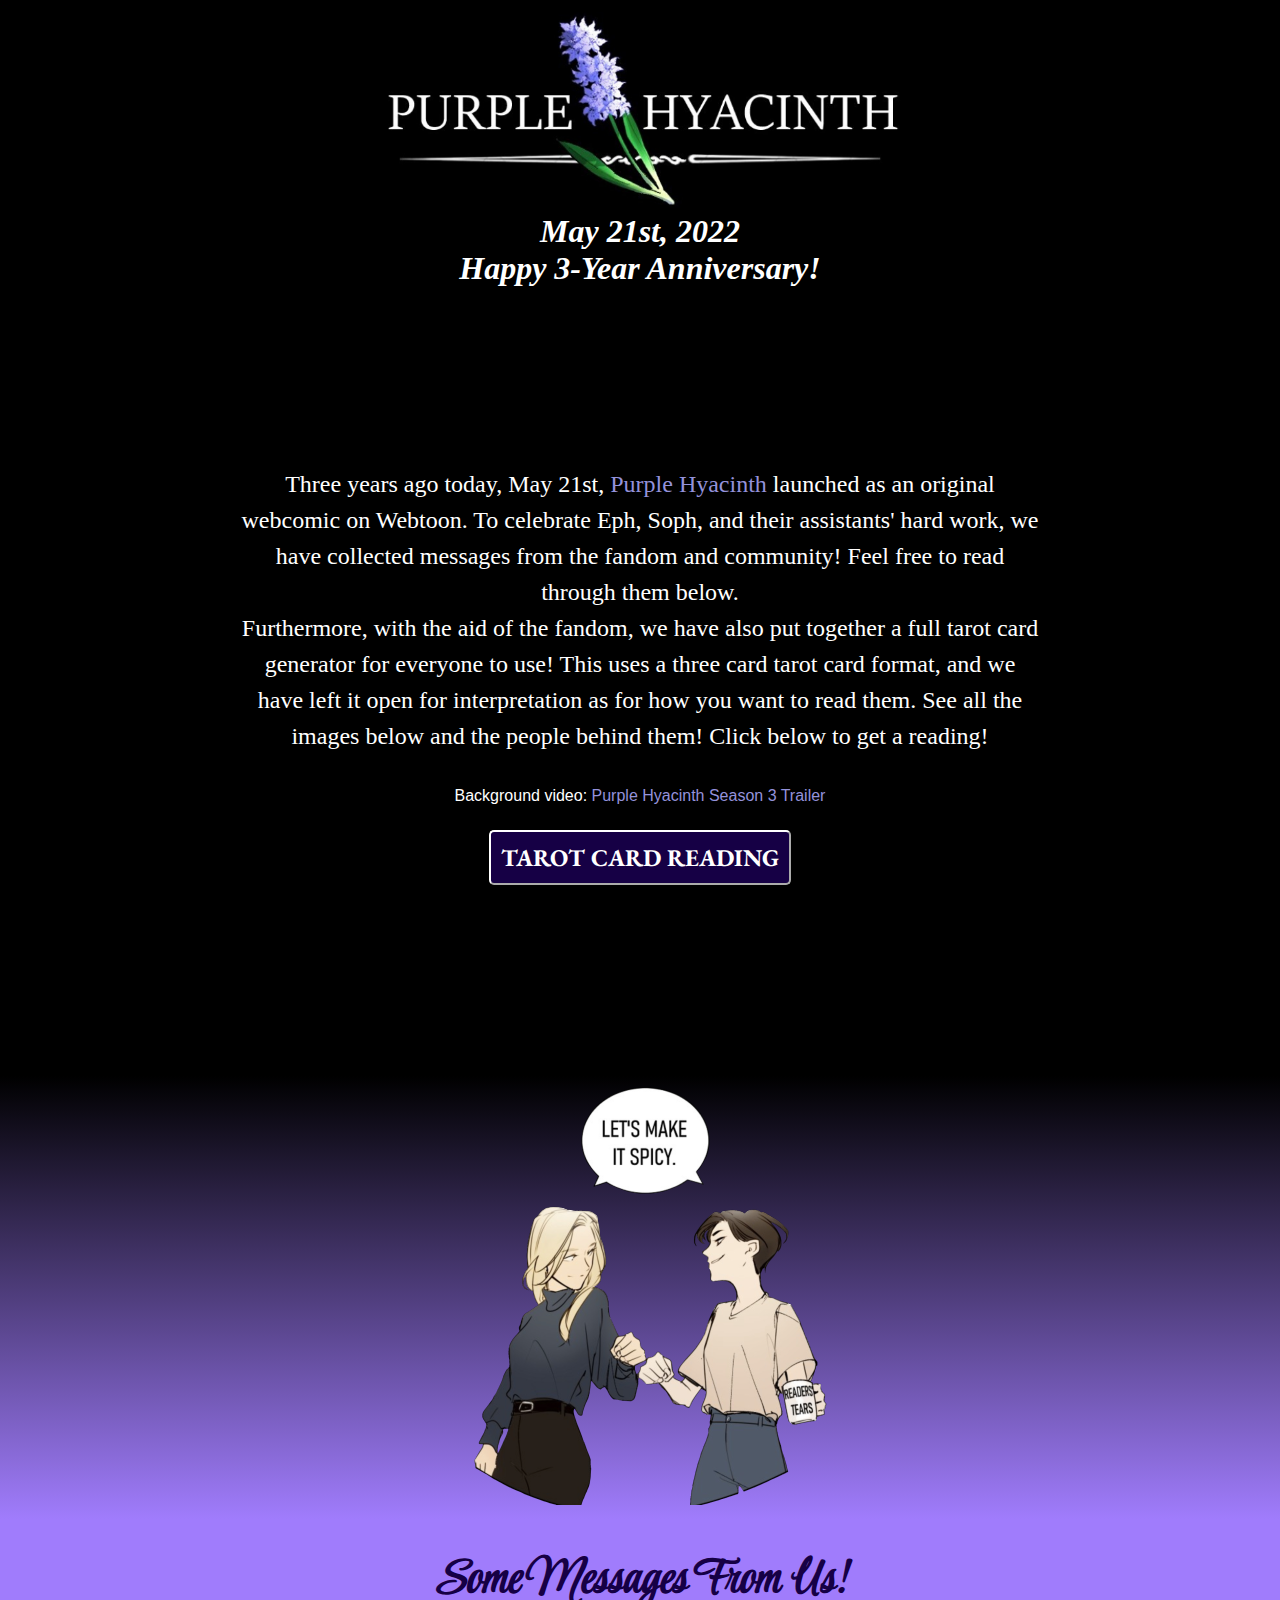
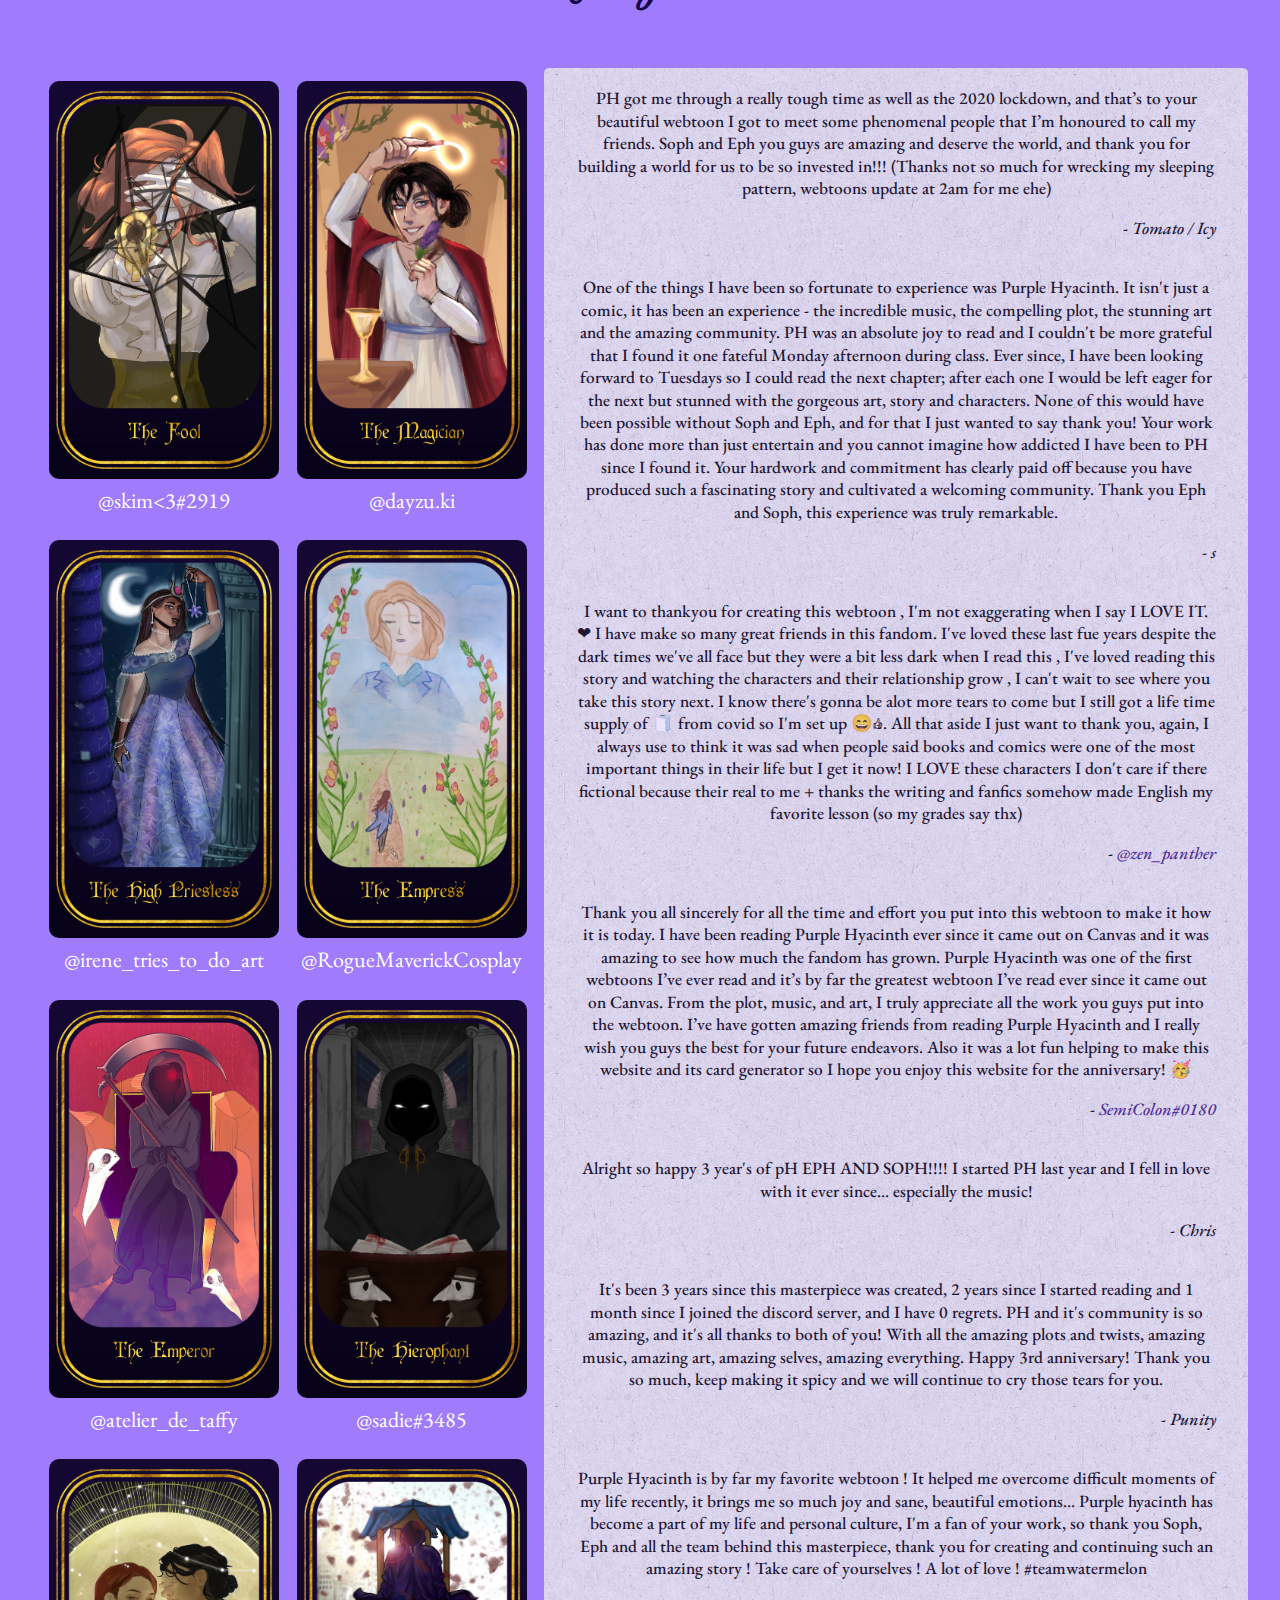
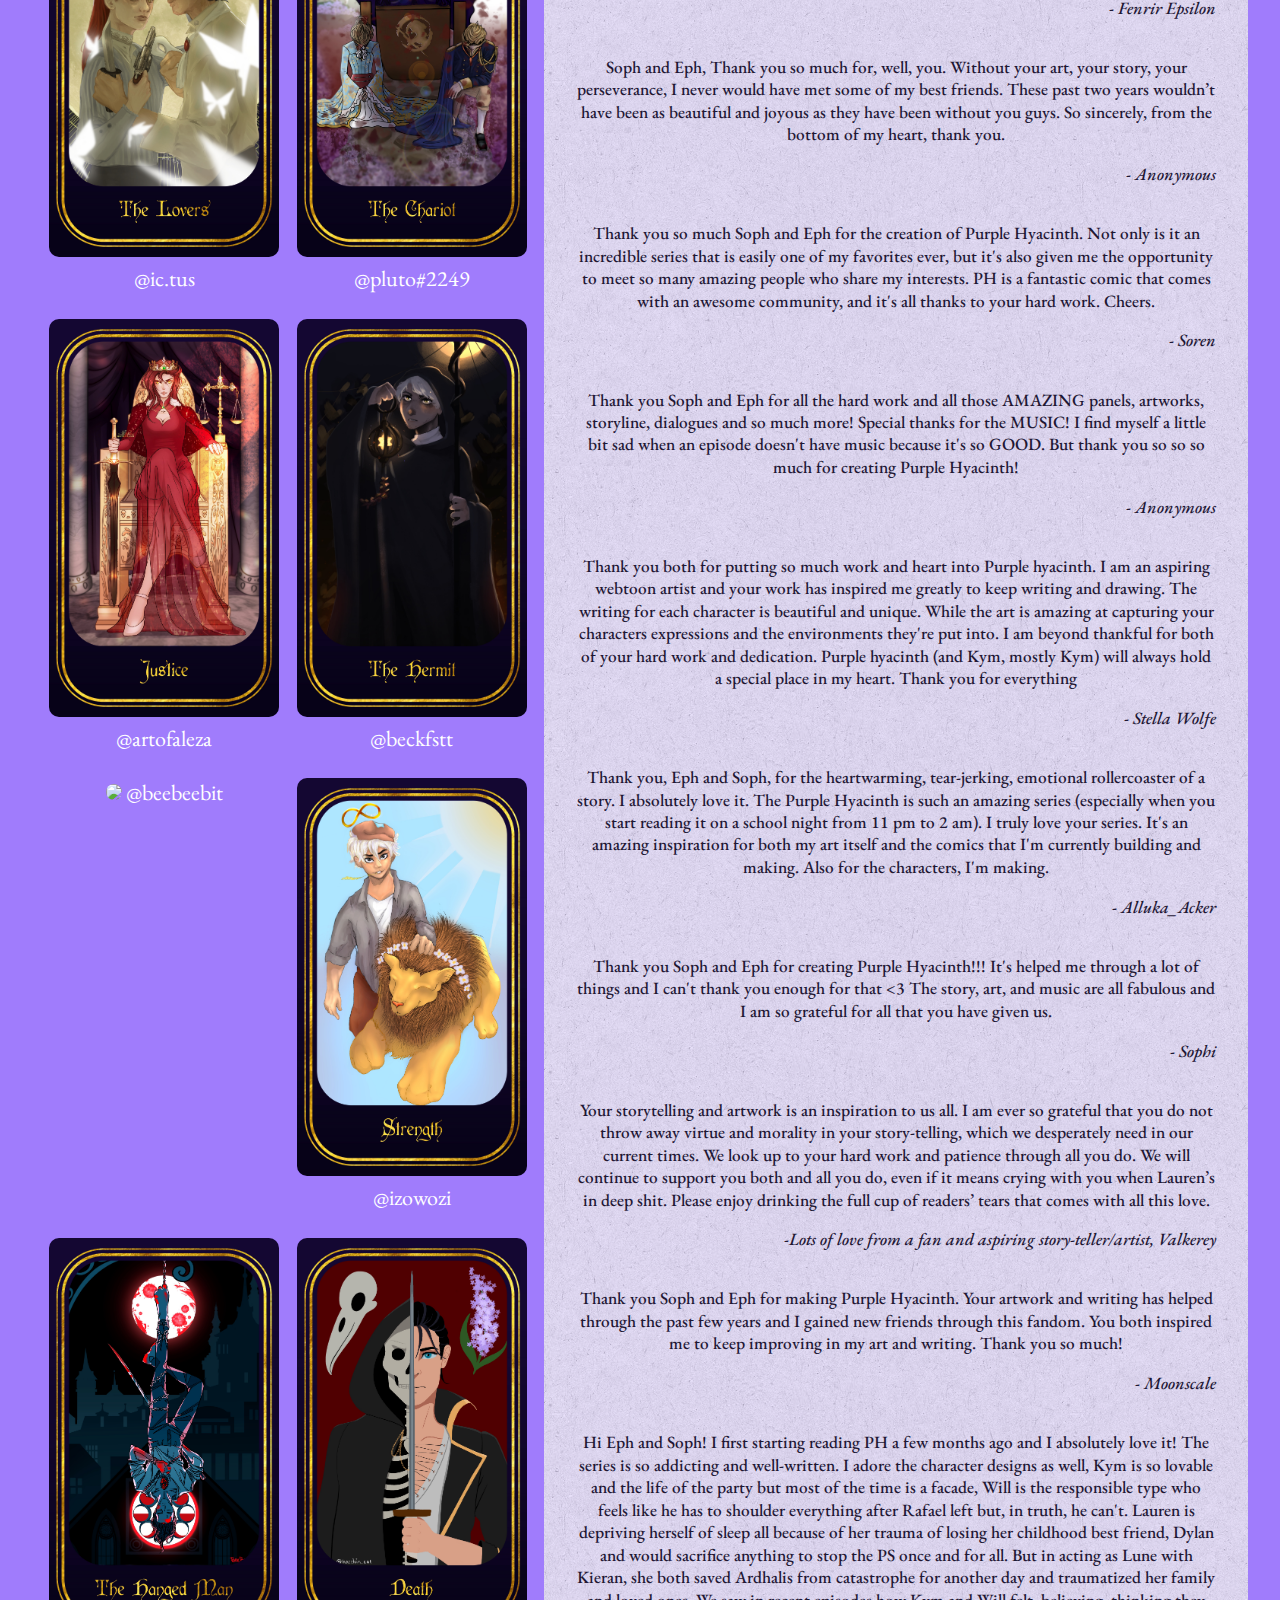
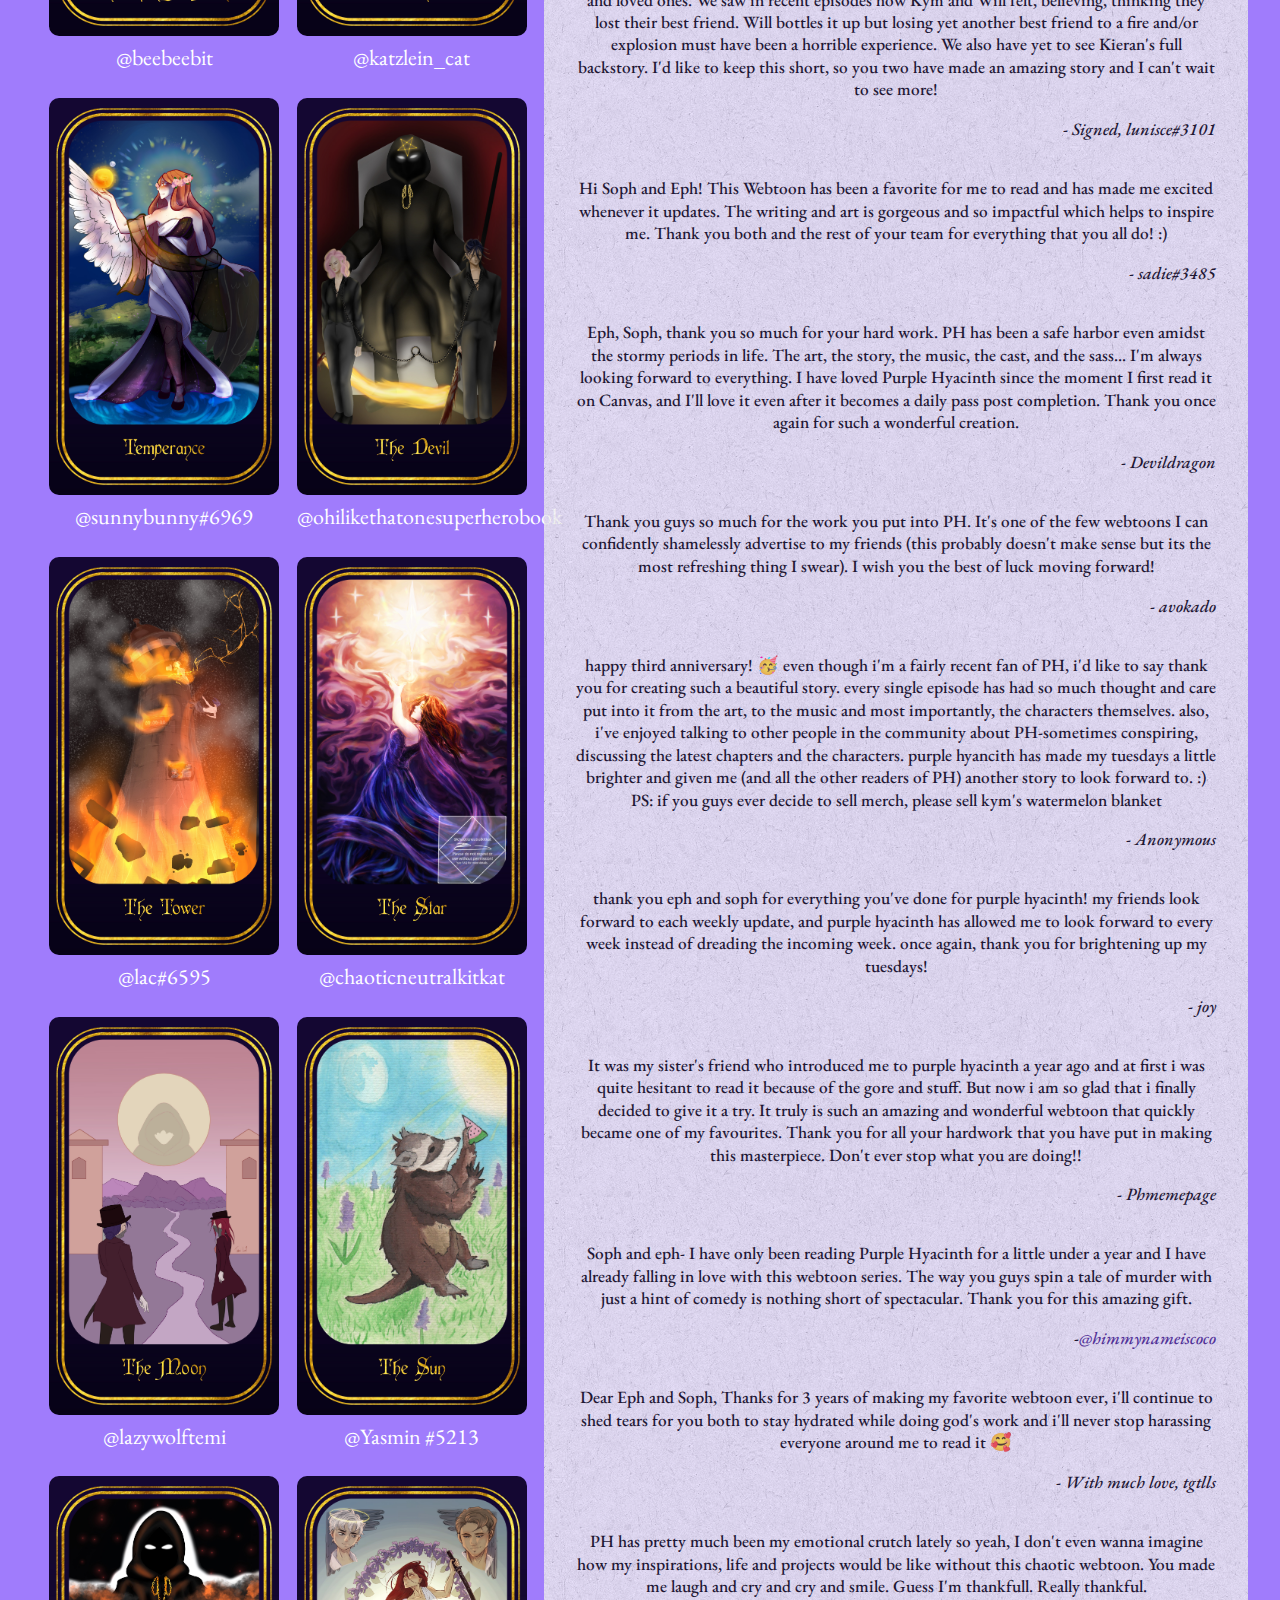
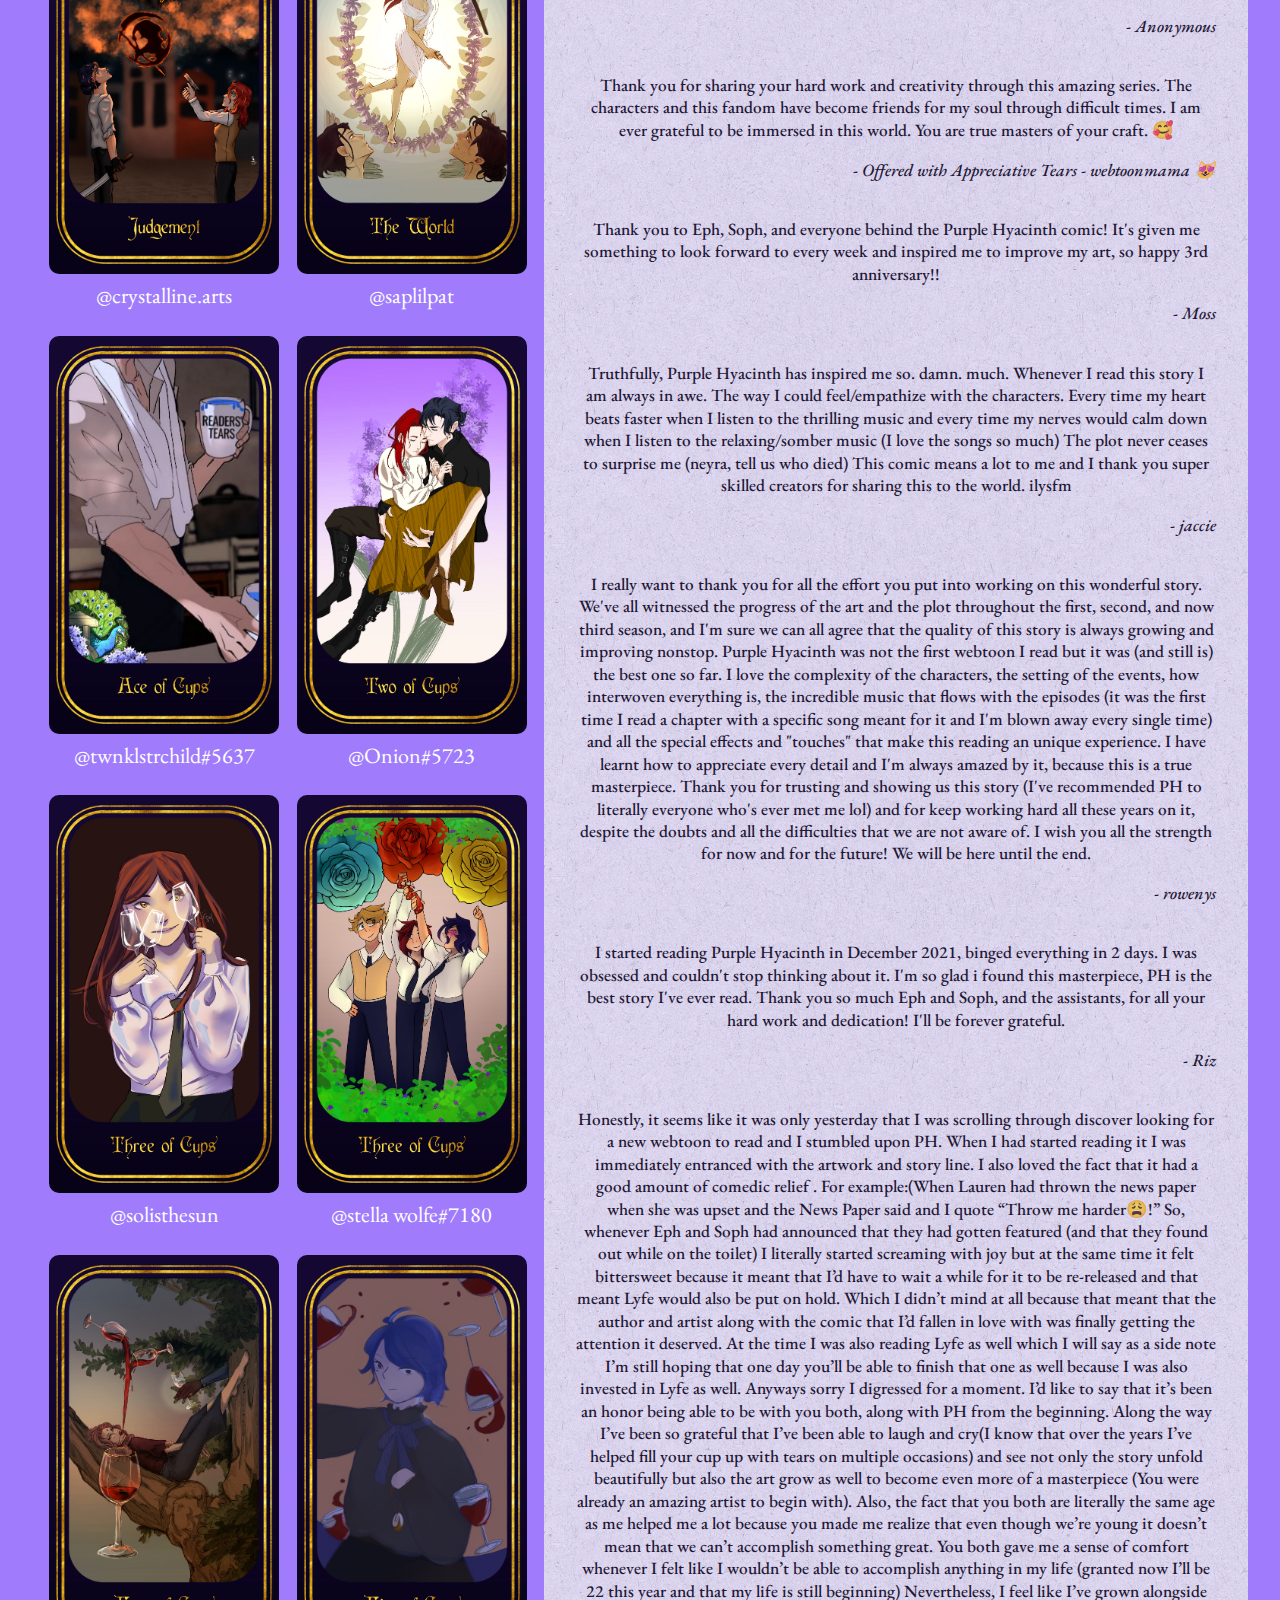
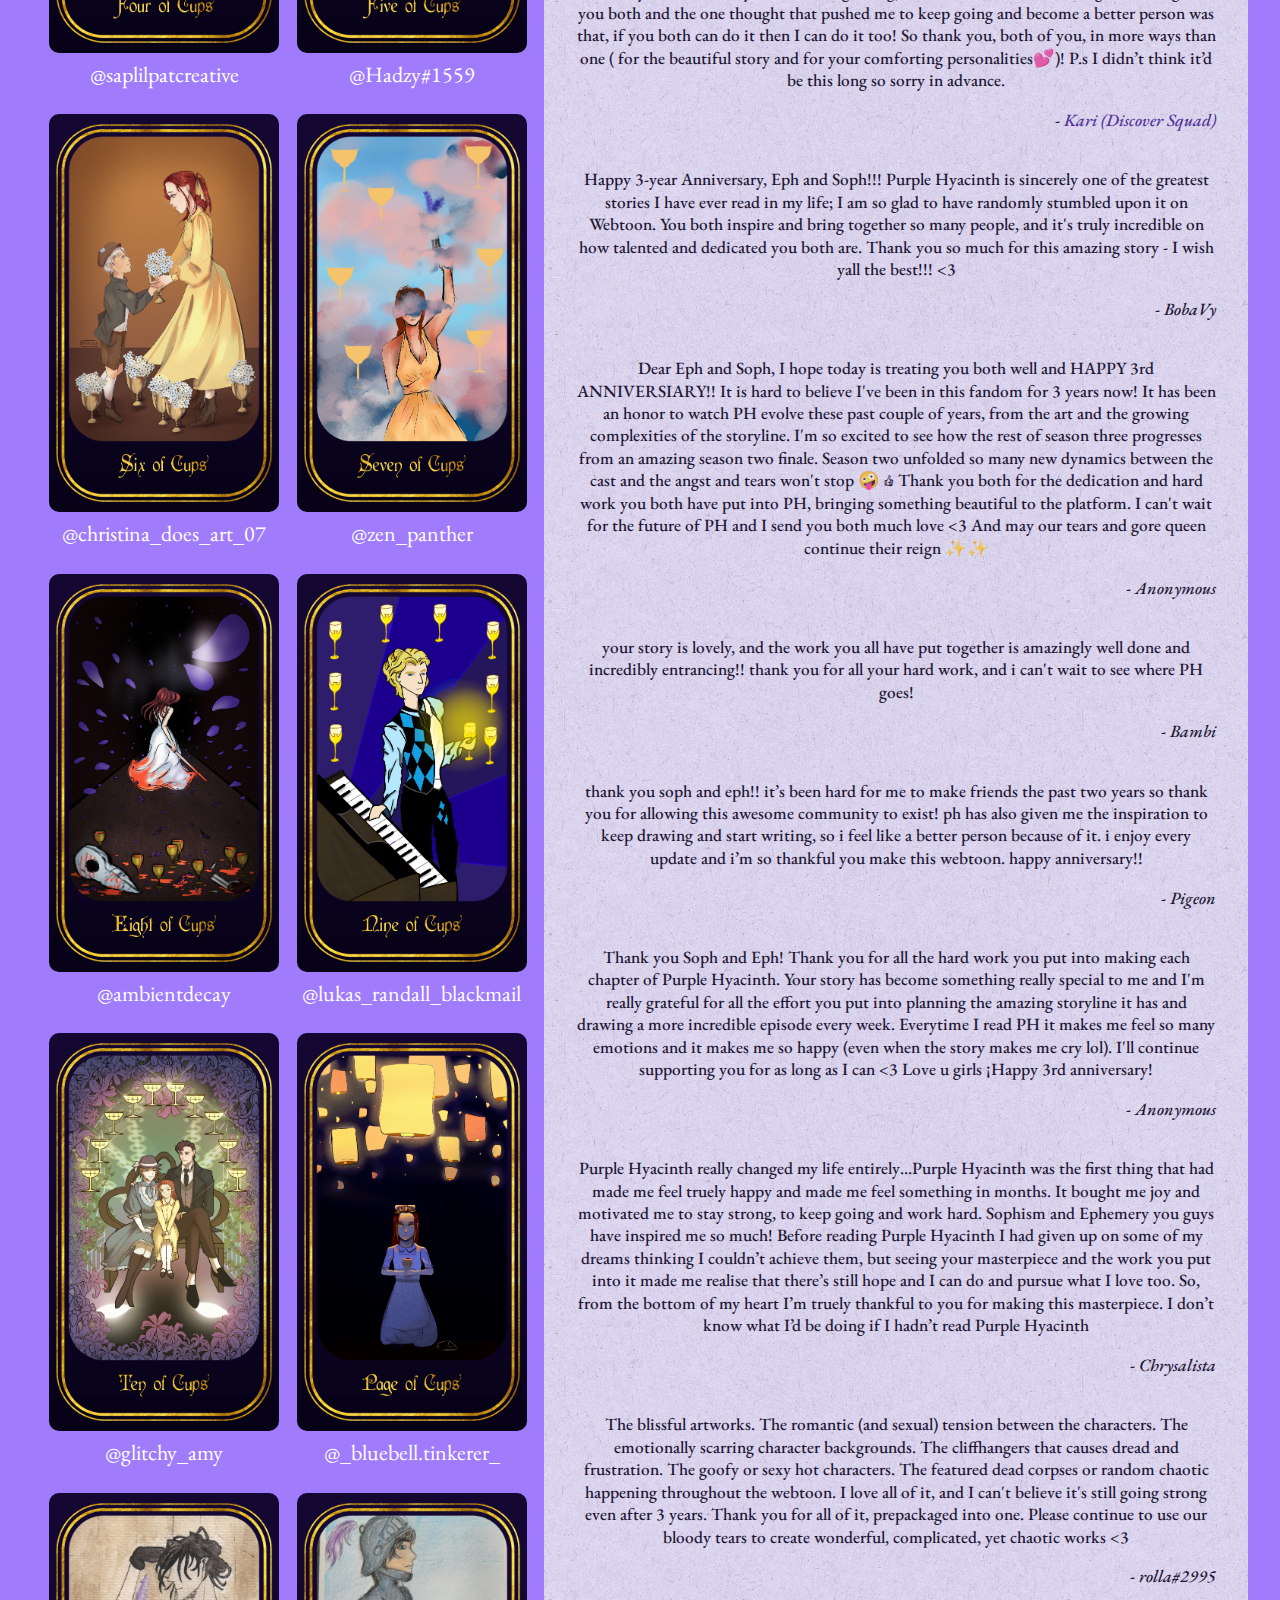
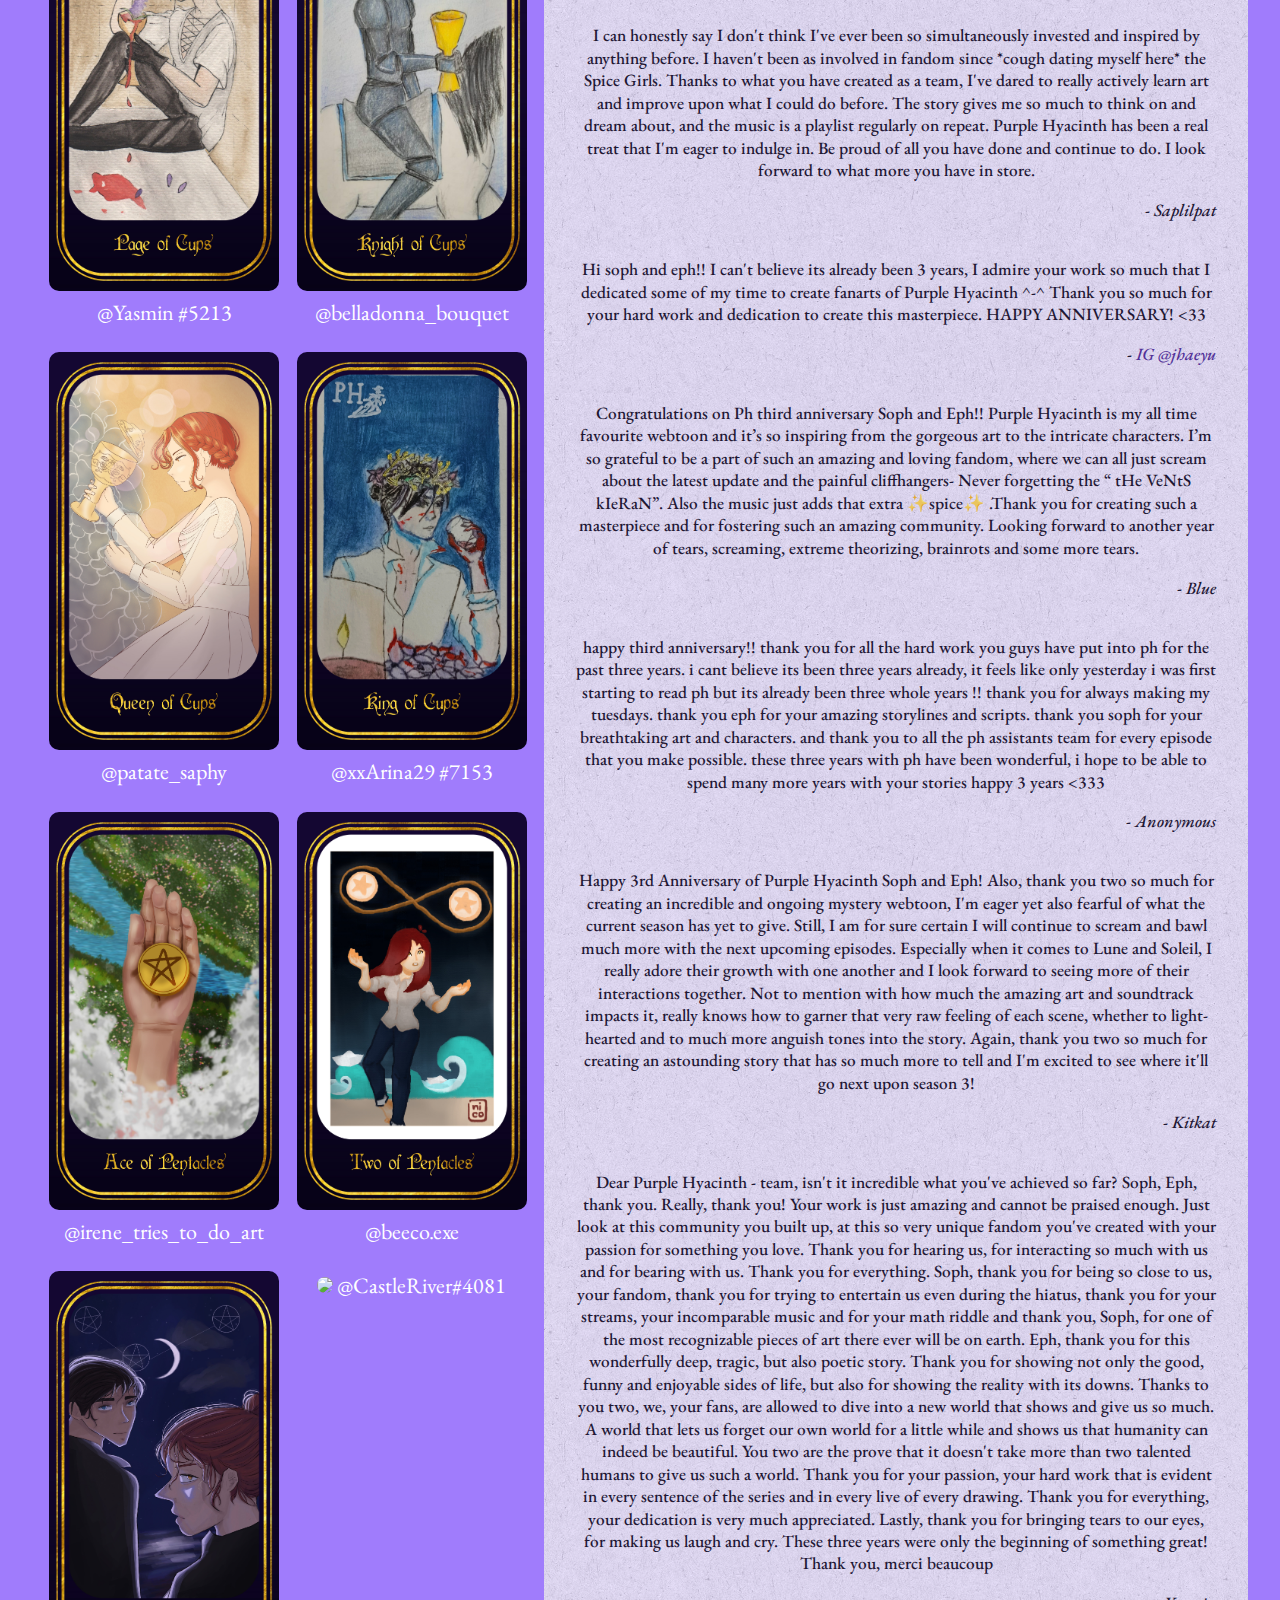
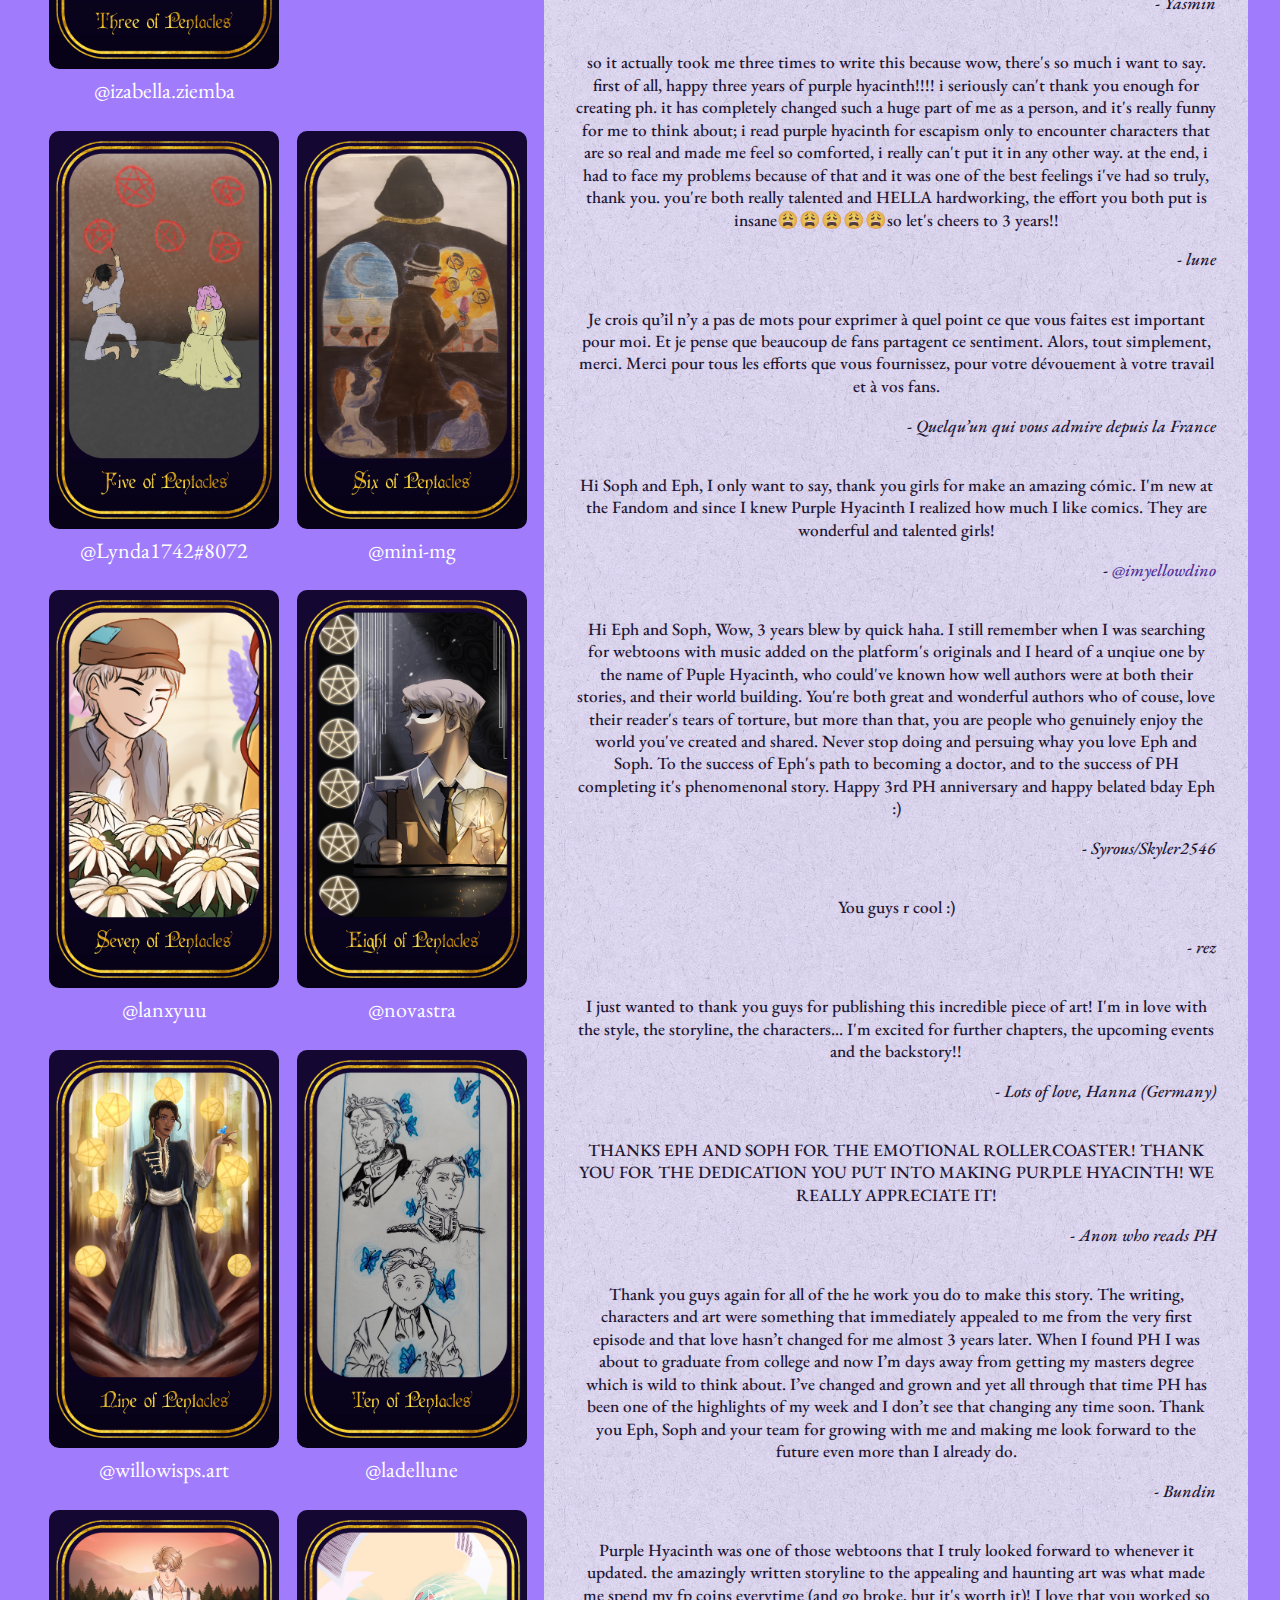
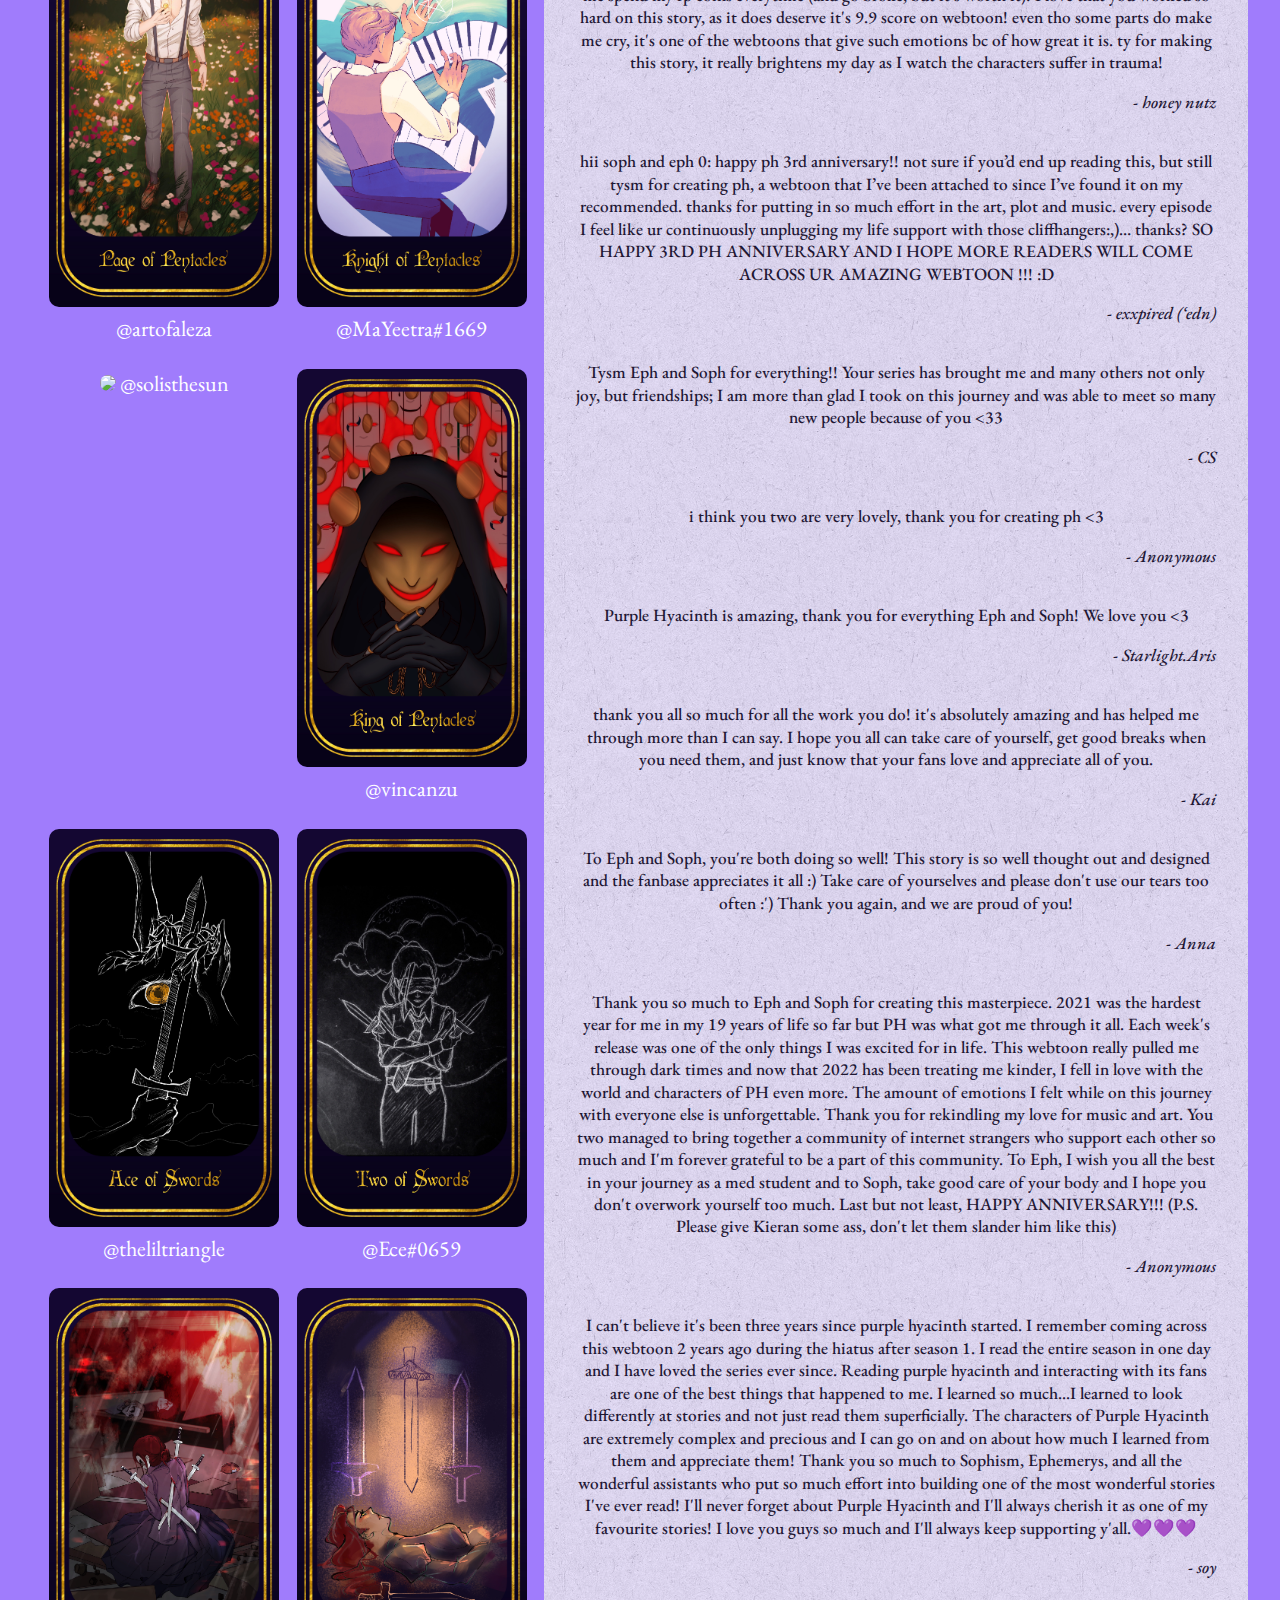
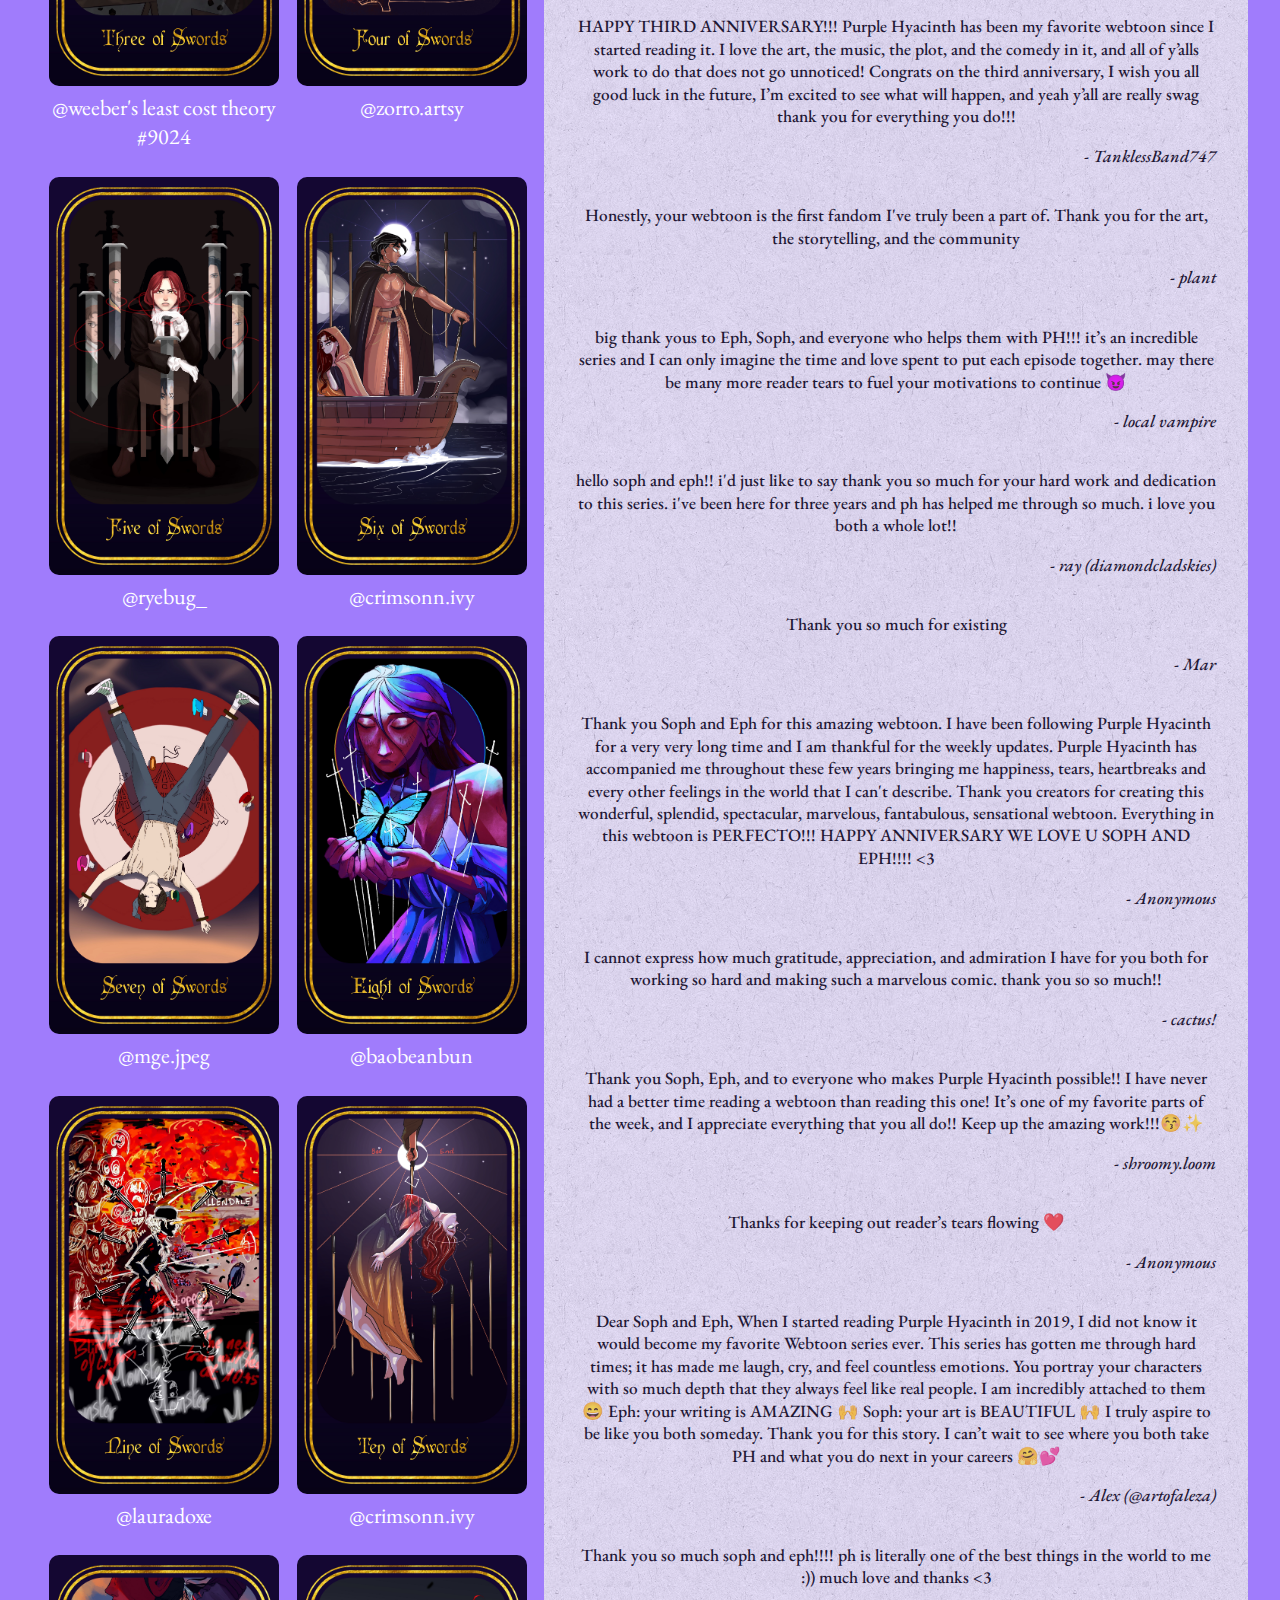
==== index.html @ 80a7ddcc "modified queen credit" ====
<!DOCTYPE html>
<html>

<head>
	<meta charset="utf-8">
	<meta name="viewport" content="width=device-width">
	<meta property="og:type" content="website">
	<meta property="og:site_name" content="Fandom Scythe Website">
	<meta property="og:title" content="Purple Hyacinth's Third-Year Anniversary">
	<meta property="og:description"
		content="Celebrating Purple Hyacinth's third-year anniversary with art and messages from fans around the world! Furthermore, with the aid of the fandom, we have also put together a full tarot card generator for everyone to use! This uses a three card tarot card format, and we have left it open for interpretation as for how you want to read them">
	<meta property="og:image" content="https://https://ph-anniversary-2.lanxyuu.repl.co//images/favicon.png">
	<meta name="theme-color" content="#aa9de0">
	<title>Purple Hyacinth's Third Anniversary!</title>
	<link href="./styles.css" rel="stylesheet" type="text/css" />
	<link rel="icon" href="./images/favicon.png" type="image/png">
	<link rel="stylesheet" type="text/css" href="tabs_style.css">

	<link rel="stylesheet" href="https://fonts.googleapis.com/css?family=Satisfy">
	<link rel="stylesheet" href="https://fonts.googleapis.com/css2?family=Kalam">
	<link rel="stylesheet" href="https://fonts.googleapis.com/css2?family=Special+Elite&display=swap">
	<link href="https://fonts.googleapis.com/css?family=Playball&display=swap" rel="stylesheet">
	<link href="https://fonts.googleapis.com/css?family=Mukta+Vaani&display=swap" rel="stylesheet">
	<link href="https://fonts.googleapis.com/css?family=Niramit&display=swap" rel="stylesheet">
	<link href="https://fonts.googleapis.com/css2?family=Noto+Sans+JP:wght@300&display=swap" rel="stylesheet">
	<link href="https://fonts.googleapis.com/css2?family=Baloo+2&display=swap" rel="stylesheet">
	<link href="https://fonts.googleapis.com/css2?family=Hind&display=swap" rel="stylesheet">
	<link href="https://fonts.googleapis.com/css2?family=EB+Garamond&family=Style+Script&display=swap" rel="stylesheet">


</head>

<body>
	<center>
		  		  
		<header>
			<img src="./images/ph-logo.png" width="550">
			<h1><i>May 21st, 2022</i></h1>
			<h1><i>Happy 3-Year Anniversary!</i></h1>
		</header>
		<div class="video-container">
			<video playsinline autoplay muted loop id="bgvid" class="video">
				<source src="images/trailer_Trim.mp4" type="video/mp4">
		  </video>
		  </div>
		  <div class="intro" id="top">
			<p>
					Three years ago today, May 21st, <a
					href="https://www.webtoons.com/en/mystery/purple-hyacinth/list?title_no=1621" target="_blank">Purple
					Hyacinth</a> launched as an original webcomic on Webtoon. To celebrate Eph, Soph, and their assistants' hard work, we have collected messages from the fandom and community! Feel free to read through them below. 
					<br>Furthermore, with the aid of the fandom, we have also put together a full tarot card generator for everyone to use! This uses a three card tarot card format, and we have left it open for interpretation as for how you want to read them. See all the images below and the people behind them! Click below to get a reading!
			</p>
			<p class="trailer-text">Background video: <a href="https://www.youtube.com/watch?v=gFncXg0zwuU&ab_channel=WEBTOON" target="_blank">Purple Hyacinth Season 3 Trailer</a></p>
			<div class="button-div">
				<button class="button" onclick=" window.open('./generator.html')" type="button"><span>TAROT CARD READING</span></button>
			</div>
		</div>
		<div class="first-divider">
			<img src="images/spicy_2.png">
		</div>

		<div class="title">
			<b><i>Some Messages From Us!</b></i>
		</div>
		<div class="content-flexbox">
			<div class="card-container">
				<div class="card">
					<img src="./cards/arcana/thefool.jpg">
					@skim&lt;3#2919
				</div>
				<div class="card">
					<img src="./cards/arcana/themagician.jpg">
					<a href="https://www.instagram.com/dayzu.ki"target=”_blank”>@dayzu.ki</a>
				</div>
				<div class="card">
					<img src="./cards/arcana/thehighpriestess.jpg">
					<a href="https://www.instagram.com/irene_tries_to_do_art/"target=”_blank”>@irene_tries_to_do_art</a>
				</div>
				<div class="card">
					<img src="./cards/arcana/theempress.jpg">
					<a href="https://www.instagram.com/RogueMaverickCosplay/"target=”_blank”>@RogueMaverickCosplay</a>
				</div>
				<div class="card">
					<img src="./cards/arcana/theemperor.jpg">
					<a href="https://www.instagram.com/atelier_de_taffy/"target=”_blank”>@atelier_de_taffy</a>
				</div>
				<div class="card">
					<img src="./cards/arcana/theheirophant.jpg">
					@sadie#3485
				</div>
				<div class="card">
					<img src="./cards/arcana/thelovers.jpg">
					<a href="https://www.instagram.com/ic.tus/"target=”_blank”>@ic.tus</a>
				</div>
				<div class="card">
					<img src="./cards/arcana/thechariot.jpg"><br/>
					@pluto#2249
				</div>
				<div class="card">
					<img src="./cards/arcana/justice.jpg">
					<a href="https://www.instagram.com/artofaleza/"target=”_blank”>@artofaleza</a>
				</div>
				<div class="card">
					<img src="./cards/arcana/thehermit.jpg">
					<a href="https://www.instagram.com/beckfstt/"target=”_blank”>@beckfstt</a>
				</div>
				<div class="card">
					<img src="./cards/arcana/thewheeloffortune.jpg">
					<a href="https://www.instagram.com/otakusuzychan/"target=”_blank”>@beebeebit</a>
				</div>
				<div class="card">
					<img src="./cards/arcana/strength.jpg">
					<a href="https://www.instagram.com/izowozi/"target=”_blank”>@izowozi</a>
				</div>
				<div class="card">
					<img src="./cards/arcana/thehangedman.jpg">
					<a href="https://www.instagram.com/beebeebit/"target=”_blank”>@beebeebit</a>
				</div>
				<div class="card">
					<img src="./cards/arcana/death.jpg">
					<a href="https://www.instagram.com/katzlein_cat/"target=”_blank”>@katzlein_cat</a>
				</div>
				<div class="card">
					<img src="./cards/arcana/temperance.jpg"><br/>
					@sunnybunny#6969
				</div>
				<div class="card">
					<img src="./cards/arcana/thedevil.jpg">
					<a href="https://www.instagram.com/ohilikethatonesuperherobook/"target=”_blank”>@ohilikethatonesuperherobook</a>
				</div>
				<div class="card">
					<img src="./cards/arcana/thetower.jpg">
					@lac#6595
				</div>
				<div class="card">
					<img src="./cards/arcana/thestar.jpg">
					<a href="https://www.instagram.com/chaoticneutralkitkat/"target=”_blank”>@chaoticneutralkitkat</a>
				</div>
				<div class="card">
					<img src="./cards/arcana/themoon.jpg">
					<a href="https://www.instagram.com/lazywolftemi/"target=”_blank”>@lazywolftemi</a>
				</div>
				<div class="card">
					<img src="./cards/arcana/thesun.jpg">
					@Yasmin #5213
				</div>
				<div class="card">
					<img src="./cards/arcana/judgement.jpg">
					<a href="https://www.instagram.com/crystalline.arts/"target=”_blank”>@crystalline.arts</a>
				</div>
				<div class="card">
					<img src="./cards/arcana/theworld.jpg">
					<a href="https://www.instagram.com/Empress_Samirah/"target=”_blank”>@saplilpat</a>
				</div>

				<div class="card">
					<img src="./cards/cups/1ofcups.jpg">
					@twnklstrchild#5637
				</div>
				<div class="card">
					<img src="./cards/cups/2ofcups.jpg">
					@Onion#5723
				</div>
				<div class="card">
					<img src="./cards/cups/3ofcups1.jpg">
					<a href="https://www.instagram.com/solisthesun/"target=”_blank”>@solisthesun</a>
				</div>
				<div class="card">
					<img src="./cards/cups/3ofcups2.jpg">
					@stella wolfe#7180
				</div>
				<div class="card">
					<img src="./cards/cups/4ofcups.jpg">
					<a href="https://www.instagram.com/Saplilpatcreative/"target=”_blank”>@saplilpatcreative</a>
				</div>
				<div class="card">
					<img src="./cards/cups/5ofcups.jpg">
					@Hadzy#1559
				</div>
				<div class="card">
					<img src="./cards/cups/6ofcups.jpg">
					<a href="https://www.instagram.com/christina_does_art_07/"target=”_blank”>@christina_does_art_07</a>
				</div>
				<div class="card">
					<img src="./cards/cups/7ofcups.jpg">
					<a href="https://www.instagram.com/zen_panther/"target=”_blank”>@zen_panther</a>
				</div>
				<div class="card">
					<img src="./cards/cups/8ofcups.jpg">
					<a href="https://www.instagram.com/ambientdecay/"target=”_blank”>@ambientdecay</a>
				</div>
				<div class="card">
					<img src="./cards/cups/9ofcups.jpg">
					<a href="https://instagram.com/lukas_randall_blackmail"target=”_blank”>@lukas_randall_blackmail</a>
				</div>
				<div class="card">
					<img src="./cards/cups/10ofcups.jpg">
					<a href="https://www.instagram.com/glitchy_amy/"target=”_blank”>@glitchy_amy</a>
				</div>
				<div class="card">
					<img src="./cards/cups/pageofcups1.jpg">
					<a href="https://www.instagram.com/_bluebell.tinkerer_/"target=”_blank”>@_bluebell.tinkerer_</a>
				</div>
				<div class="card">
					<img src="./cards/cups/pageofcups2.jpg">
					@Yasmin #5213
				</div>
				<div class="card">
					<img src="./cards/cups/knightofcups.jpg">
					<a href="https://www.instagram.com/belladonna_bouquet/"target=”_blank”>@belladonna_bouquet</a>
				</div>
				<div class="card">
					<img src="./cards/cups/queenofcups.jpg">
					<a href="https://www.instagram.com/patate_saphy/"target=”_blank”>@patate_saphy</a>
				</div>
				<div class="card">
					<img src="./cards/cups/kingofcups.jpg">
					@xxArina29 #7153
				</div>

				<div class="card">
					<img src="./cards/pentacles/1ofpentacles.jpg">
					<a href="https://www.instagram.com/irene_tries_to_do_art/"target=”_blank”>@irene_tries_to_do_art</a>
				</div>
				<div class="card">
					<img src="./cards/pentacles/2ofpentacles.jpg">
					<a href="https://www.instagram.com/beeco.exe/"target=”_blank”>@beeco.exe</a>
				</div>
				<div class="card">
					<img src="./cards/pentacles/3ofpentacles.jpg">
					<a href="https://www.instagram.com/izabella.ziemba/"target=”_blank”>@izabella.ziemba</a>
				</div>
				<div class="card">
					<img src="./cards/pentacles/4ofpentacles.jpg">
					@CastleRiver#4081
				</div>
				<div class="card">
					<img src="./cards/pentacles/5ofpentacles.jpg">
					@Lynda1742#8072
				</div>
				<div class="card">
					<img src="./cards/pentacles/6ofpentacles.jpg">
					<a href="https://www.instagram.com/mini-mg/"target=”_blank”>@mini-mg</a>
				</div>
				<div class="card">
					<img src="./cards/pentacles/7ofpentacles.jpg">
					<a href="https://www.instagram.com/lanxyuu/"target=”_blank”>@lanxyuu</a>
				</div>
				<div class="card">
					<img src="./cards/pentacles/8ofpentacles.jpg">
					<a href="https://www.instagram.com/novastra/"target=”_blank”>@novastra</a>
				</div>
				<div class="card">
					<img src="./cards/pentacles/9ofpentacles.jpg">
					<a href="https://instagram.com/willowisps.art"target=”_blank”>@willowisps.art</a>
				</div>
				<div class="card">
					<img src="./cards/pentacles/10ofpentacles.jpg">
					<a href="https://www.instagram.com/ladellune/"target=”_blank”>@ladellune</a>
				</div>
				<div class="card">
					<img src="./cards/pentacles/pageofpentacles.jpg">
					<a href="https://www.instagram.com/artofaleza/"target=”_blank”>@artofaleza</a>
				</div>
				<div class="card">
					<img src="./cards/pentacles/knightofpentacles.jpg">
					@MaYeetra#1669
				</div>
				<div class="card">
					<img src="./cards/pentacles/queenofpentacles.jpg">
					<a href="https://www.instagram.com/solisthesun/"target=”_blank”>@solisthesun</a>
				</div>
				<div class="card">
					<img src="./cards/pentacles/kingofpentacles.jpg">
					<a href="https://www.instagram.com/vincanzu/"target=”_blank”>@vincanzu</a>
				</div>
				
				<div class="card">
					<img src="./cards/swords/1ofswords.jpg">
					<a href="https://www.instagram.com/theliltriangle/"target=”_blank”>@theliltriangle</a>
				</div>
				<div class="card">
					<img src="./cards/swords/2ofswords.jpg">
					@Ece#0659
				</div>
				<div class="card">
					<img src="./cards/swords/3ofswords.jpg">
					@weeber's least cost theory #9024
				</div>
				<div class="card">
					<img src="./cards/swords/4ofswords.jpg">
					<a href="https://www.instagram.com/zorro.artsy/"target=”_blank”>@zorro.artsy</a>
				</div>
				<div class="card">
					<img src="./cards/swords/5ofswords.jpg">
					<a href="https://www.instagram.com/ryebug_/"target=”_blank”>@ryebug_</a>
				</div>
				<div class="card">
					<img src="./cards/swords/6ofswords.jpg">
					<a href="https://www.instagram.com/crimsonn.ivy/"target=”_blank”>@crimsonn.ivy</a>
				</div>
				<div class="card">
					<img src="./cards/swords/7ofswords.jpg">
					<a href="https://www.instagram.com/mge.jpeg/"target=”_blank”>@mge.jpeg</a>
				</div>
				<div class="card">
					<img src="./cards/swords/8ofswords.jpg">
					<a href="https://www.instagram.com/baobeanbun/"target=”_blank”>@baobeanbun</a>
				</div>
				<div class="card">
					<img src="./cards/swords/9ofswords.jpg">
					<a href="https://www.instagram.com/lauradoxe/"target=”_blank”>@lauradoxe</a>
				</div>
				<div class="card">
					<img src="./cards/swords/10ofswords.jpg">
					<a href="https://www.instagram.com/crimsonn.ivy/"target=”_blank”>@crimsonn.ivy</a>
				</div>
				<div class="card">
					<img src="./cards/swords/pageofswords.jpg">
					<a href="https://www.instagram.com/baobeanbun/"target=”_blank”>@baobeanbun</a>
				</div>
				<div class="card">
					<img src="./cards/swords/knightofswords.jpg">
					<a href="https://www.instagram.com/jhaeyu/?hl=en"target=”_blank”>@jhaeyu</a>
				</div>
				<div class="card">
					<img src="./cards/swords/queenofswords.jpg">
					<a href="https://www.instagram.com/zoomy.arts/"target=”_blank”>@zoomy.arts</a>
				</div>
				<div class="card">
					<img src="./cards/swords/kingofswords.jpg">
					<a href="https://www.instagram.com/fwootlooped/"target=”_blank”>@fwootlooped</a>
				</div>
				
				<div class="card">
					<img src="./cards/wands/1ofwands.jpg">
					<a href="https://www.instagram.com/0.0_sophiart_0.0/"target=”_blank”>@0.0_sophiart_0.0</a>
				</div>
				<div class="card">
					<img src="./cards/wands/2ofwands.jpg">
					@Valkerey#3499
				</div>
				<div class="card">
					<img src="./cards/wands/3ofwands.jpg">
					<a href="https://vm.tiktok.com/ZTdQGxh9U/"target=”_blank”>@ObviouslyNotAnArsonist#3102</a>
				</div>
				<div class="card">
					<img src="./cards/wands/4ofwands.jpg">
					<a href="https://twitter.com/xanthifer/"target=”_blank”>@xantastic#8497</a>
				</div>
				<div class="card">
					<img src="./cards/wands/5ofwands.jpg">
					@mysterypigeon#1615
				</div>
				<div class="card">
					<img src="./cards/wands/6ofwands.jpg">
					<a href="https://www.instagram.com/nugget.png_/"target=”_blank”>@nugget.png_</a>
				</div>
				<div class="card">
					<img src="./cards/wands/7ofwands.jpg">
					<a href="https://www.instagram.com/coconutterist/"target=”_blank”>@coconutterist</a>
				</div>
				<div class="card">
					<img src="./cards/wands/8ofwands.jpg">
					@Kitkat#5569
				</div>
				<div class="card">
					<img src="./cards/wands/9ofwands.jpg">
					<a href="https://www.instagram.com/jy.earl/"target=”_blank”>@jy.earl</a>
				</div>
				<div class="card">
					<img src="./cards/wands/10ofwands.jpg">
					<a href="https://www.instagram.com/akari.atkinson/"target=”_blank”>@akari.atkinson</a>
				</div>
				<div class="card">
					<img src="./cards/wands/pageofwands.jpg">
					<a href="https://www.instagram.com/mossy.whalerus/"target=”_blank”>@mossy.whalerus</a>
				</div>
				<div class="card">
					<img src="./cards/wands/knightofwands.jpg">
					<a href="https://www.instagram.com/flurrywhipdraws_/"target=”_blank”>@flurrywhipdraws_ </a>
				</div>
				<div class="card">
					<img src="./cards/wands/queenofwands.jpg">
					<a href="https://twitter.com/Alluka_Acker/"target=”_blank”>@Alluka_Acker </a>
				</div>
				<div class="card">
					<img src="./cards/wands/kingofwands.jpg">
					@Syllogisme#7771
				</div>
			</div>
			<div class="message-container">
				<div class="bg"></div>
				<div class="message">
					<p>PH got me through a really tough time as well as the 2020 lockdown, and that’s to your beautiful webtoon I got to meet some phenomenal people that I’m honoured to call my friends. Soph and Eph you guys are amazing and deserve the world, and thank you for building a world for us to be so invested in!!! (Thanks not so much for wrecking my sleeping pattern, webtoons update at 2am for me ehe)</p>
					<p align="right">-<i> Tomato / Icy</i></p>
				</div>
				<div class="message">
					<p>One of the things I have been so fortunate to experience was Purple Hyacinth. It isn't just a comic, it has been an experience - the incredible music, the compelling plot, the stunning art and the amazing community. PH was an absolute joy to read and I couldn't be more grateful that I found it one fateful Monday afternoon during class. Ever since, I have been looking forward to Tuesdays so I could read the next chapter; after each one I would be left eager for the next but stunned with the gorgeous art, story and characters. None of this would have been possible without Soph and Eph, and for that I just wanted to say thank you! Your work has done more than just entertain and you cannot imagine how addicted I have been to PH since I found it. Your hardwork and commitment has clearly paid off because you have produced such a fascinating story and cultivated a welcoming community. Thank you Eph and Soph, this experience was truly remarkable.
					</p>
					<p align="right">-<i> s</i></p>
				</div>
				<div class="message">
					<p>I want to thankyou for creating this webtoon , I'm not exaggerating when I say I LOVE IT. ❤ I have make so many great friends in this fandom. I've loved these last fue years despite the dark times we've all face but they were a bit less dark when I read this , I've loved reading this story and watching the characters and their relationship grow , I can't wait to see where you take this story next. I know there's gonna be alot more tears to come but I still got a life time supply of 🧻 from covid so I'm set up 😄👍. All that aside I just want to thank you, again, I always use to think it was sad when people said books and comics were one of the most important things in their life but I get it now! I LOVE these characters I don't care if there fictional because their real to me + thanks the writing and fanfics somehow made English my favorite lesson (so my grades say thx)
					</p>
					<p align="right">- <i><a href="https://www.instagram.com/ph_art_and_sketches/"
								target="_blank"target=”_blank”>@zen_panther</a></i></p>
				</div>
				<div class="message">
					<p>Thank you all sincerely for all the time and effort you put into this webtoon to make it how it is today. I have been reading Purple Hyacinth ever since it came out on Canvas and it was amazing to see how much the fandom has grown. Purple Hyacinth was one of the first webtoons I’ve ever read and it’s by far the greatest webtoon I’ve read ever since it came out on Canvas. From the plot, music, and art, I truly appreciate all the work you guys put into the webtoon. I’ve have gotten amazing friends from reading Purple Hyacinth and I really wish you guys the best for your future endeavors. Also it was a lot fun helping to make this website and its card generator so I hope you enjoy this website for the anniversary! 🥳</p>
					<p align="right">- <i><a href="https://www.instagram.com/natrasha.exe/"
						target="_blank">SemiColon#0180</a></i></p>
				</div>
				<div class="message">
					<p>Alright so happy 3 year's of pH EPH AND SOPH!!!!
						I started PH last year and I fell in love with it ever since... especially the music! 
					</p>
					<p align="right">-<i> Chris</i></p>
				</div>
				<div class="message">
					<p>It's been 3 years since this masterpiece was created, 2 years since I started reading and 1 month since I joined the discord server, and I have 0 regrets. PH and it's community is so amazing, and it's all thanks to both of you! With all the amazing plots and twists, amazing music, amazing art, amazing selves, amazing everything. Happy 3rd anniversary! Thank you so much, keep making it spicy and we will continue to cry those tears for you.</p>
					<p align="right">-<i> Punity</i></p>
				</div>
				<div class="message">
					<p>Purple Hyacinth is by far my favorite webtoon ! It helped me overcome difficult moments of my life recently, it brings me so much joy and sane, beautiful emotions... Purple hyacinth has become a part of my life and personal culture, I'm a fan of your work, so thank you Soph, Eph and all the team behind this masterpiece, thank you for creating and continuing such an amazing story ! 
						Take care of yourselves !
						A lot of love !
						#teamwatermelon
						</p>
					<p align="right">- <i>Fenrir Epsilon</a></i></p>
				</div>
				<div class="message">
					<p>Soph and Eph,
						Thank you so much for, well, you. Without your art, your story, your perseverance, I never would have met some of my best friends. These past two years wouldn’t have been as beautiful and joyous as they have been without you guys. So sincerely, from the bottom of my heart, thank you.</p>
					<p align="right">-<i> Anonymous</i></p>
				</div>
				<div class="message">
					<p>Thank you so much Soph and Eph for the creation of Purple Hyacinth. Not only is it an incredible series that is easily one of my favorites ever, but it's also given me the opportunity to meet so many amazing people who share my interests. PH is a fantastic comic that comes with an awesome community, and it's all thanks to your hard work. Cheers. 
					</p>
					<p align="right">-<i> Soren</i></p>
				</div>
				<div class="message">
					<p>Thank you Soph and Eph for all the hard work and all those AMAZING panels, artworks, storyline, dialogues and so much more! Special thanks for the MUSIC! I find myself a little bit sad when an episode doesn't have music because it's so GOOD. But thank you so so so much for creating Purple Hyacinth!</p>
					<p align="right">-<i> Anonymous</a></i></p>
				</div>
				<div class="message">
					<p>Thank you both for putting so much work and heart into Purple hyacinth. I am an aspiring webtoon artist and your work has inspired me greatly to keep writing and drawing. The writing for each character is beautiful and unique. While the art is amazing at capturing your characters expressions and the environments they're put into. I am beyond thankful for both of your hard work and dedication. Purple hyacinth (and Kym, mostly Kym) will always hold a special place in my heart. Thank you for everything</p>
					<p align="right">-<i> Stella Wolfe</i></p>
				</div>
				<div class="message">
					<p>Thank you, Eph and Soph, for the heartwarming, tear-jerking, emotional rollercoaster of a story. I absolutely love it. The Purple Hyacinth is such an amazing series (especially when you start reading it on a school night from 11 pm to 2 am). I truly love your series. It's an amazing inspiration for both my art itself and the comics that I'm currently building and making. Also for the characters, I'm making. </p>
					<p align="right">-<i> Alluka_Acker</i></p>
				</div>
				<div class="message">
					<p>Thank you Soph and Eph for creating Purple Hyacinth!!!  It's helped me through a lot of things and I can't thank you enough for that <3  The story, art, and music are all fabulous and I am so grateful for all that you have given us.</p>
					<p align="right">-<i> Sophi</i></p>
				</div>
				<div class="message">
					<p>Your storytelling and artwork is an inspiration to us all. I am ever so grateful that you do not throw away virtue and morality in your story-telling, which we desperately need in our current times. We look up to your hard work and patience through all you do. We will continue to support you both and all you do, even if it means crying with you when Lauren’s in deep shit. Please enjoy drinking the full cup of readers’ tears that comes with all this love.</p>
					<p align="right">-<i>Lots of love from a fan and aspiring story-teller/artist, Valkerey</i></p>
				</div>
				<div class="message">
					<p>Thank you Soph and Eph for making Purple Hyacinth. Your artwork and writing has helped through the past few years and I gained new friends through this fandom. You both inspired me to keep improving in my art and writing. Thank you so much!					</p>
					<p align="right">-<i> Moonscale</i></p>
				</div>
				<div class="message">
					<p>Hi Eph and Soph! I first starting reading PH a few months ago and I absolutely love it! The series is so addicting and well-written. I adore the character designs as well, Kym is so lovable and the life of the party but most of the time is a facade, Will is the responsible type who feels like he has to shoulder everything after Rafael left but, in truth, he can't. Lauren is depriving herself of sleep all because of her trauma of losing her childhood best friend, Dylan and would sacrifice anything to stop the PS once and for all. But in acting as Lune with Kieran, she both saved Ardhalis from catastrophe for another day and traumatized her family and loved ones. We saw in recent episodes how Kym and Will felt, believing, thinking they lost their best friend. Will bottles it up but losing yet another best friend to a fire and/or explosion must have been a horrible experience. We also have yet to see Kieran's full backstory. I'd like to keep this short, so you two have made an amazing story and I can't wait to see more!</p>
					<p align="right">-<i> Signed, lunisce#3101</i></p>
				</div>
				<div class="message">
					<p>Hi Soph and Eph! This Webtoon has been a favorite for me to read and has made me excited whenever it updates. The writing and art is gorgeous and so impactful which helps to inspire me. Thank you both and the rest of your team for everything that you all do! :)</p>
					<p align="right">-<i> sadie#3485</i></p>
				</div>
				<div class="message">
					<p>Eph, Soph, thank you so much for your hard work. PH has been a safe harbor even amidst the stormy periods in life. The art, the story, the music, the cast, and the sass... I'm always looking forward to everything. I have loved Purple Hyacinth since the moment I first read it on Canvas, and I'll love it even after it becomes a daily pass post completion. Thank you once again for such a wonderful creation.</p>
					<p align="right">-<i> Devildragon</i></p>
				</div>
				<div class="message">
					<p>Thank you guys so much for the work you put into PH. It's one of the few webtoons I can confidently shamelessly advertise to my friends (this probably doesn't make sense but its the most refreshing thing I swear). I wish you the best of luck moving forward! </p>
					<p align="right">-<i> avokado</i></p>
				</div>
				<div class="message">
					<p>happy third anniversary! 🥳
						even though i'm a fairly recent fan of PH, i'd like to say thank you for creating such a beautiful story. every single episode has had so much thought and care put into it from the art, to the music and most importantly, the characters themselves. 
						
						also, i've enjoyed talking to other people in the community about PH-sometimes conspiring, discussing the latest chapters and the characters. 
						
						purple hyancith has made my tuesdays a little brighter and given me (and all the other readers of PH) another story to look forward to. :) 
						
						PS: if you guys ever decide to sell merch, please sell kym's watermelon blanket</p>
					<p align="right">-<i> Anonymous</i></p>
				</div>
				<div class="message">
					<p>thank you eph and soph for everything you've done for purple hyacinth! my friends look forward to each weekly update, and purple hyacinth has allowed me to look forward to every week instead of dreading the incoming week. once again, thank you for brightening up my tuesdays!
					</p>
					<p align="right">-<i> joy</i></p>
				</div>
				<div class="message">
					<p>It was my sister's friend who introduced me to purple hyacinth a year ago and at first i was quite hesitant to read it because of the gore and stuff. But now i am so glad that i finally decided to give it a try. It truly is such an amazing and wonderful webtoon that quickly became one of my favourites. Thank you for all your hardwork that you have put in making this masterpiece. Don't ever stop what you are doing!! 
					</p>
					<p align="right">-<i> Phmemepage</i></p>
				</div>
				<div class="message">
					<p>Soph and eph-
						I have only been reading Purple Hyacinth for a little under a year and I have already falling in love with this webtoon series. The way you guys spin a tale of murder with just a hint of comedy is nothing short of spectacular. Thank you for this amazing gift. 
					</p>
					<p align="right">-<i><a href="https://www.instagram.com/himmynameiscoco/"
						target="_blank"target=”_blank”>@himmynameiscoco</a></i></p>
				</div>
				<div class="message">
					<p>Dear Eph and Soph,
						Thanks for 3 years of making my favorite webtoon ever, i'll continue to shed tears for you both to stay hydrated while doing god's work and i'll never stop harassing everyone around me to read it 🥰
					</p>
					<p align="right">-<i> With much love, tgtlls</i></p>
				</div>
				<div class="message">
					<p>PH has pretty much been my emotional crutch lately so yeah, I don't even wanna imagine how my inspirations, life and projects would be like without this chaotic webtoon. You made me laugh and cry and cry and smile. Guess I'm thankfull. Really thankful. 
					</p>
					<p align="right">-<i> Anonymous</i></p>
				</div>
				<div class="message">
					<p>Thank you for sharing your hard work and creativity through this amazing series. The characters and this fandom have become friends for my soul through difficult times. I am ever grateful to be immersed in this world.  You are true masters of your craft. 🥰
					</p>
					<p align="right">-<i> Offered with Appreciative Tears - webtoonmama 😻</i></p>
				</div>
				<div class="message">
					<p>Thank you to Eph, Soph, and everyone behind the Purple Hyacinth comic! It's given me something to look forward to every week and inspired me to improve my art, so happy 3rd anniversary!! 
					</p>
					<p align="right">-<i> Moss</i></p>
				</div>
				<div class="message">
					<p>Truthfully, Purple Hyacinth has inspired me so. damn. much. Whenever I read this story I am always in awe. The way I could feel/empathize with the characters. Every time my heart beats faster when I listen to the thrilling music and every time my nerves would calm down when I listen to the relaxing/somber music (I love the songs so much) The plot never ceases to surprise me (neyra, tell us who died) This comic means a lot to me and I thank you super skilled creators for sharing this to the world. ilysfm
					</p>
					<p align="right">-<i> jaccie</i></p>
				</div>
				<div class="message">
					<p>I really want to thank you for all the effort you put into working on this wonderful story. We've all witnessed the progress of the art and the plot throughout the first, second, and now third season, and I'm sure we can all agree that the quality of this story is always growing and improving nonstop. Purple Hyacinth was not the first webtoon I read but it was (and still is) the best one so far. I love the complexity of the characters, the setting of the events, how interwoven everything is, the incredible music that flows with the episodes (it was the first time I read a chapter with a specific song meant for it and I'm blown away every single time) and all the special effects and "touches" that make this reading an unique experience. I have learnt how to appreciate every detail and I'm always amazed by it, because this is a true masterpiece. Thank you for trusting and showing us this story (I've recommended PH to literally everyone who's ever met me lol) and for keep working hard all these years on it, despite the doubts and all the difficulties that we are not aware of. I wish you all the strength for now and for the future! We will be here until the end.
					</p>
					<p align="right">-<i> rowenys</i></p>
				</div>
				<div class="message">
					<p>I started reading Purple Hyacinth in December 2021, binged everything in 2 days. I was obsessed and couldn't stop thinking about it. I'm so glad i found this masterpiece, PH is the best story I've ever read. Thank you so much Eph and Soph, and the assistants, for all your hard work and dedication! I'll be forever grateful.
					</p>
					<p align="right">-<i> Riz</i></p>
				</div>
				<div class="message">
					<p>Honestly, it seems like it was only yesterday that I was scrolling through discover looking for a new webtoon to read and I stumbled upon PH. When I had started reading it I was immediately entranced with the artwork and story line. I also loved the fact that it had a good amount of comedic relief . For example:(When Lauren had thrown the news paper when she was upset and the News Paper said and I quote  “Throw me harder😩!” So, whenever Eph and Soph had announced that they had gotten featured (and that they found out while on the toilet) I literally started screaming with joy but at the same time it felt bittersweet because it meant that I’d have to wait a while for it to be re-released and that meant Lyfe would also be put on hold. Which I didn’t mind at all because that meant that the author and artist along with the comic that I’d fallen in love with was finally getting the attention it deserved. At the time I was also reading Lyfe as well which I will say as a side note I’m still hoping that one day you’ll be able to finish that one as well because I was also invested in Lyfe as well.  Anyways sorry I digressed for a moment. I’d like to say that it’s been an honor being able to be with you both, along with PH from the beginning. Along the way I’ve been so grateful that I’ve been able to laugh and cry(I know that over the years I’ve helped fill your cup up with tears on multiple occasions)  and see not only the story unfold beautifully but also the art grow as well to become even more of a masterpiece (You were already an amazing artist to begin with). Also, the fact that you both are literally the same age as me helped me a lot because you made me realize that even though we’re young it doesn’t mean that we can’t accomplish something great. You both gave me a sense of comfort whenever I felt like I wouldn’t be able to accomplish anything in my life (granted now I’ll be 22 this year and that my life is still beginning) Nevertheless, I feel like I’ve grown alongside you both and the one thought that pushed me to keep going and become a better person was that, if you both can do it then I can do it too! So thank you, both of you, in more ways than one ( for the beautiful story and for your comforting personalities💕)! P.s I didn’t think it’d be this long so sorry in advance. 
					</p>
					<p align="right">-<i><a href="https://www.instagram.com/im_karing/"
						target="_blank"> Kari (Discover Squad)</a></i></p>
				</div>
				<div class="message">
					<p>Happy 3-year Anniversary, Eph and Soph!!! Purple Hyacinth is sincerely one of the greatest stories I have ever read in my life; I am so glad to have randomly stumbled upon it on Webtoon. You both inspire and bring together so many people, and it's truly incredible on how talented and dedicated you both are. Thank you so much for this amazing story - I wish yall the best!!! <3 
					</p>
					<p align="right">-<i> BobaVy</i></p>
				</div>
				<div class="message">
					<p>Dear Eph and Soph, 
						I hope today is treating you both well and HAPPY 3rd ANNIVERSIARY!! It is hard to believe I've been in this fandom for 3 years now! It has been an honor to watch PH evolve these past couple of years, from the art and the growing complexities of the storyline. I'm so excited to see how the rest of season three progresses from an amazing season two finale. Season two unfolded so many new dynamics between the cast and the angst and tears won't stop 🤪 👍 Thank you both for the dedication and hard work you both have put into PH, bringing something beautiful to the platform. I can't wait for the future of PH and I send you both much love <3 And may our tears and gore queen continue their reign ✨✨
					</p>
					<p align="right">-<i> Anonymous</i></p>
				</div>
				<div class="message">
					<p>your story is lovely, and the work you all have put together is amazingly well done and incredibly entrancing!! thank you for all your hard work, and i can't wait to see where PH goes!
					</p>
					<p align="right">-<i> Bambi</i></p>
				</div>
				<div class="message">
					<p>thank you soph and eph!! it’s been hard for me to make friends the past two years so thank you for allowing this awesome community to exist! ph has also given me the inspiration to keep drawing and start writing, so i feel like a better person because of it. i enjoy every update and i’m so thankful you make this webtoon. happy anniversary!!
					</p>
					<p align="right">-<i> Pigeon</i></p>
				</div>
				<div class="message">
					<p>Thank you Soph and Eph! Thank you for all the hard work you put into making each chapter of Purple Hyacinth. Your story has become something really special to me and I'm really grateful for all the effort you put into planning the amazing storyline it has and drawing a more incredible episode every week. Everytime I read PH it makes me feel so many emotions and it makes me so happy (even when the story makes me cry lol). I'll continue supporting you for as long as I can <3 Love u girls ¡Happy 3rd anniversary!   
					</p>
					<p align="right">-<i> Anonymous</i></p>
				</div>
				<div class="message">
					<p>Purple Hyacinth really changed my life entirely…Purple Hyacinth was the first thing that had made me feel truely happy and made me feel something in months. It bought me joy and motivated me to stay strong, to keep going and work hard. Sophism and Ephemery you guys have inspired me so much! Before reading Purple Hyacinth I had given up on some of my dreams thinking I couldn’t achieve them, but seeing your masterpiece and the work you put into it made me realise that there’s still hope and I can do and pursue what I love too. So, from the bottom of my heart I’m truely thankful to you for making this masterpiece. I don’t know what I’d be doing if I hadn’t read Purple Hyacinth
					</p>
					<p align="right">-<i> Chrysalista</i></p>
				</div>
				<div class="message">
					<p>The blissful artworks. The romantic (and sexual) tension between the characters. The emotionally scarring character backgrounds. The cliffhangers that causes dread and frustration. The goofy or sexy hot characters. The featured dead corpses or random chaotic happening throughout the webtoon. I love all of it, and I can't believe it's still going strong even after 3 years. Thank you for all of it, prepackaged into one. Please continue to use our bloody tears to create wonderful, complicated, yet chaotic works <3
					</p>
					<p align="right">-<i> rolla#2995</i></p>
				</div>
				<div class="message">
					<p>I can honestly say I don't think I've ever been so simultaneously invested and inspired by anything before. I haven't been as involved in fandom since *cough dating myself here* the Spice Girls. Thanks to what you have created as a team, I've dared to really actively learn art and improve upon what I could do before. The story gives me so much to think on and dream about, and the music is a playlist regularly on repeat. Purple Hyacinth has been a real treat that I'm eager to indulge in. Be proud of all you have done and continue to do. I look forward to what more you have in store. 
					</p>
					<p align="right">-<i> Saplilpat</i></p>
				</div>
				<div class="message">
					<p>Hi soph and eph!! I can't believe its already been 3 years, I admire your work so much that I dedicated some of my time to create fanarts of Purple Hyacinth ^-^ Thank you so much for your hard work and dedication to create this masterpiece. HAPPY ANNIVERSARY! <33
					</p>
					<p align="right">-<i><a href="https://www.instagram.com/jhaeyu/"
						target="_blank"> IG @jhaeyu</a></i></p>
				</div>
				<div class="message">
					<p>Congratulations on Ph third anniversary Soph and Eph!! Purple Hyacinth is my all time favourite webtoon and it’s so inspiring from the gorgeous art to the intricate characters. I’m so grateful to be a part of such an amazing and loving fandom, where we can all just scream about the latest update and the painful cliffhangers- Never forgetting the “ tHe VeNtS kIeRaN”. Also the music just adds that extra ✨spice✨ .Thank you for creating such a masterpiece and for fostering such an amazing community. Looking forward to another year of tears, screaming, extreme theorizing, brainrots and some more tears.               
					</p>
					<p align="right">-<i> Blue</i></p>
				</div>
				<div class="message">
					<p>happy third anniversary!! thank you for all the hard work you guys have put into ph for the past three years. i cant believe its been three years already, it feels like only yesterday i was first starting to read ph but its already been three whole years !! thank you for always making my tuesdays. thank you eph for your amazing storylines and scripts. thank you soph for your breathtaking art and characters. and thank you to all the ph assistants team for every episode that you make possible. these three years with ph have been wonderful, i hope  to be able to spend many more years with your stories happy 3 years <333
					</p>
					<p align="right">-<i> Anonymous</i></p>
				</div>
				<div class="message">
					<p>Happy 3rd Anniversary of Purple Hyacinth Soph and Eph! Also, thank you two so much for creating an incredible and ongoing mystery webtoon, I'm eager yet also fearful of what the current season has yet to give. Still, I am for sure certain I will continue to scream and bawl much more with the next upcoming episodes. Especially when it comes to Lune and Soleil, I really adore their growth with one another and I look forward to seeing more of their interactions together. Not to mention with how much the amazing art and soundtrack impacts it, really knows how to garner that very raw feeling of each scene, whether to light-hearted and to much more anguish tones into the story. Again, thank you two so much for creating an astounding story that has so much more to tell and I'm excited to see where it'll go next upon season 3! 
					</p>
					<p align="right">-<i> Kitkat</i></p>
				</div>
				<div class="message">
					<p>Dear Purple Hyacinth - team,
					isn't it incredible what you've achieved so far?
					Soph, Eph, thank you. Really, thank you!
					Your work is just amazing and cannot be praised enough. Just look at this community you built up, at this so very unique fandom you've created with your passion for something you love. Thank you for hearing us, for interacting so much with us and for bearing with us. Thank you for everything.
					Soph, thank you for being so close to us, your fandom, thank you for trying to entertain us even during the hiatus, thank you for your streams, your incomparable music and for your math riddle and thank you, Soph, for one of the most recognizable pieces of art there ever will be on earth.
					Eph, thank you for this wonderfully deep, tragic, but also poetic story. Thank you for showing not only the good, funny and enjoyable sides of life, but also for showing the reality with its downs.
					Thanks to you two, we, your fans, are allowed to dive into a new world that shows and give us so much. A world that lets us forget our own world for a little while and shows us that humanity can indeed be beautiful. You two are the prove that it doesn't take more than two talented humans to give us such a world. Thank you for your passion, your hard work that is evident in every sentence of the series and in every live of every drawing. Thank you for everything, your dedication is very much appreciated.
					Lastly, thank you for bringing tears to our eyes, for making us laugh and cry. These three years were only the beginning of something great!
					Thank you, merci beaucoup
					</p>
					<p align="right">-<i> Yasmin</i></p>
				</div>
				<div class="message">
					<p>so it actually took me three times to write this because wow, there's so much i want to say. first of all, happy three years of purple hyacinth!!!! i seriously can't thank you enough for creating ph. it has completely changed such a huge part of me as a person, and it's really funny for me to think about; i read purple hyacinth for escapism only to encounter characters that are so real and made me feel so comforted, i really can't put it in any other way. at the end, i had to face my problems because of that and it was one of the best feelings i've had so truly, thank you.
						you're both really talented and HELLA hardworking, the effort you both put is insane😩😩😩😩😩so let's cheers to 3 years!!						
					</p>
					<p align="right">-<i> lune</i></p>
				</div>
				<div class="message">
					<p>Je crois qu’il n’y a pas de mots pour exprimer à quel point ce que vous faites est important pour moi. Et je pense que beaucoup de fans partagent ce sentiment. Alors, tout simplement, merci. Merci pour tous les efforts que vous fournissez, pour votre dévouement à votre travail et à vos fans.
				
					</p>
					<p align="right">-<i> Quelqu’un qui vous admire depuis la France</i></p>
				</div>
				<div class="message">
					<p>Hi Soph and Eph, I only want to say, thank you girls for make an amazing cómic. I'm new at the Fandom and since I knew Purple Hyacinth I realized how much I like comics. They are wonderful and talented girls! 
					</p>
					<p align="right">-<i><a href="https://www.instagram.com/imyellowdino/"
						target="_blank"> @imyellowdino</a></i></p>
				</div>
				<div class="message">
					<p>Hi Eph and Soph,
						Wow, 3 years blew by quick haha. I still remember when I was searching for webtoons with music added on the platform's originals and I heard of a unqiue one by the name of Puple Hyacinth, who could've known how well authors were at both their stories, and their world building. You're both great and wonderful authors who of couse, love their reader's tears of torture, but more than that, you are people who genuinely enjoy the world you've created and shared. Never stop doing and persuing whay you love Eph and Soph. To the success of Eph's path to becoming a doctor, and to the success of PH completing it's phenomenonal story.
						Happy 3rd PH anniversary and happy belated bday Eph :)
				
					</p>
					<p align="right">-<i> Syrous/Skyler2546</i></p>
				</div>
				<div class="message">
					<p>You guys r cool :)  
					</p>
					<p align="right">-<i> rez</i></p>
				</div>
				<div class="message">
					<p>I just wanted to thank you guys for publishing this incredible piece of art! I'm in love with the style, the storyline, the characters... I'm excited for further chapters, the upcoming events and the backstory!! 
					</p>
					<p align="right">-<i> Lots of love, Hanna (Germany)</i></p>
				</div>
				<div class="message">
					<p>THANKS EPH AND SOPH FOR THE EMOTIONAL ROLLERCOASTER! THANK YOU FOR THE DEDICATION YOU PUT INTO MAKING PURPLE HYACINTH! WE REALLY APPRECIATE IT!
					</p>
					<p align="right">-<i> Anon who reads PH</i></p>
				</div>
				<div class="message">
					<p>Thank you guys again for all of the he work you do to make this story. The writing, characters and art were something that immediately appealed to me from the very first episode and that love hasn’t changed for me almost 3 years later. When I found PH I was about to graduate from college and now I’m days away from getting my masters degree which is wild to think about. I’ve changed and grown and yet all through that time PH has been one of the highlights of my week and I don’t see that changing any time soon. Thank you Eph, Soph and your team for growing with me and making me look forward to the future even more than I already do.
					</p>
					<p align="right">-<i> Bundin</i></p>
				</div>
				<div class="message">
					<p>Purple Hyacinth was one of those webtoons that I truly looked forward to whenever it updated. the amazingly written storyline to the appealing and haunting art was what made me spend my fp coins everytime (and go broke, but it's worth it)! I love that you worked so hard on this story, as it does deserve it's 9.9 score on webtoon! even tho some parts do make me cry, it's one of the webtoons that give such emotions bc of how great it is. ty for making this story, it really brightens my day as I watch the characters suffer in trauma!
					</p>
					<p align="right">-<i> honey nutz</i></p>
				</div>
				<div class="message">
					<p>hii soph and eph 0: happy ph 3rd anniversary!! not sure if you’d end up reading this, but still tysm for creating ph, a webtoon that I’ve been attached to since I’ve found it on my recommended. thanks for putting in so much effort in the art, plot and music. every episode I feel like ur continuously unplugging my life support with those cliffhangers:,)… thanks? SO HAPPY 3RD PH ANNIVERSARY AND I HOPE MORE READERS WILL COME ACROSS UR AMAZING WEBTOON !!! :D 
					</p>
					<p align="right">-<i> exxpired (‘edn)</i></p>
				</div>
				<div class="message">
					<p>Tysm Eph and Soph for everything!! Your series has brought me and many others not only joy, but friendships; I am more than glad I took on this journey and was able to meet so many new people because of you <33
					</p>
					<p align="right">-<i> CS</i></p>
				</div>
				<div class="message">
					<p>i think you two are very lovely, thank you for creating ph <3
					</p>
					<p align="right">-<i> Anonymous</i></p>
				</div>
				<div class="message">
					<p>Purple Hyacinth is amazing, thank you for everything Eph and Soph! We love you <3
					</p>
					<p align="right">-<i> Starlight.Aris</i></p>
				</div>
				<div class="message">
					<p>thank you all so much for all the work you do! it's absolutely amazing and has helped me through more than I can say. I hope you all can take care of yourself, get good breaks when you need them, and just know that your fans love and appreciate all of you. 
					</p>
					<p align="right">-<i> Kai</i></p>
				</div>
				<div class="message">
					<p>To Eph and Soph, you're both doing so well! This story is so well thought out and designed and the fanbase appreciates it all :) Take care of yourselves and please don't use our tears too often :') Thank you again, and we are proud of you! 
					</p>
					<p align="right">-<i> Anna</i></p>
				</div>
				<div class="message">
					<p>Thank you so much to Eph and Soph for creating this masterpiece. 2021 was the hardest year for me in my 19 years of life so far but PH was what got me through it all. Each week's release was one of the only things I was excited for in life. This webtoon really pulled me through dark times and now that 2022 has been treating me kinder, I fell in love with the world and characters of PH even more. The amount of emotions I felt while on this journey with everyone else is unforgettable. Thank you for rekindling my love for music and art. You two managed to bring together a community of internet strangers who support each other so much and I'm forever grateful to be a part of this community. To Eph, I wish you all the best in your journey as a med student and to Soph, take good care of your body and I hope you don't overwork yourself too much. Last but not least, HAPPY ANNIVERSARY!!!
						(P.S. Please give Kieran some ass, don't let them slander him like this) 
					</p>
					<p align="right">-<i> Anonymous </i></p>
				</div>
				<div class="message">
					<p>I can't believe it's been three years since purple hyacinth started. I remember coming across this webtoon 2 years ago during the hiatus after season 1. I read the entire season in one day and I have loved the series ever since. Reading purple hyacinth and interacting with its fans are one of the best things that happened to me. I learned so much...I learned to look differently at stories and not just read them superficially. The characters of Purple Hyacinth are extremely complex and precious and I can go on and on about how much I learned from them and appreciate them! Thank you so much to Sophism, Ephemerys, and all the wonderful assistants who put so much effort into building one of the most wonderful stories I've ever read! I'll never forget about Purple Hyacinth and I'll always cherish it as one of my favourite stories! I love you guys so much and I'll always keep supporting y'all.💜💜💜 

					</p>
					<p align="right">-<i> soy </i></p>
				</div>
				<div class="message">
					<p>HAPPY THIRD ANNIVERSARY!!! Purple Hyacinth has been my favorite webtoon since I started reading it.  I love the art, the music, the plot, and the comedy in it, and all of y’alls work to do that does not go unnoticed!  Congrats on the third anniversary, I wish you all good luck in the future, I’m excited to see what will happen, and yeah y’all are really swag thank you for everything you do!!!

					</p>
					<p align="right">-<i> TanklessBand747 </i></p>
				</div>
				<div class="message">
					<p>Honestly, your webtoon is the first fandom I've truly been a part of. Thank you for the art, the storytelling, and the community
					</p>
					<p align="right">-<i> plant </i></p>
				</div>
				<div class="message">
					<p>big thank yous to Eph, Soph, and everyone who helps them with PH!!! it’s an incredible series and I can only imagine the time and love spent to put each episode together. may there be many more reader tears to fuel your motivations to continue 😈 
					</p>
					<p align="right">-<i> local vampire </i></p>
				</div>
				<div class="message">
					<p>hello soph and eph!! i'd just like to say thank you so much for your hard work and dedication to this series. i've been here for three years and ph has helped me through so much. i love you both a whole lot!!
					</p>
					<p align="right">-<i> ray (diamondcladskies) </i></p>
				</div>
				<div class="message">
					<p>Thank you so much for existing
					</p>
					<p align="right">-<i> Mar </i></p>
				</div>
				<div class="message">
					<p>Thank you Soph and Eph for this amazing webtoon. I have been following Purple Hyacinth for a very very long time and I am thankful for the weekly updates. Purple Hyacinth has accompanied me throughout these few years bringing me happiness, tears, heartbreaks and  every other feelings in the world that I can't describe. Thank you creators for creating this wonderful, splendid, spectacular, marvelous, fantabulous, sensational webtoon. Everything in this webtoon is PERFECTO!!! HAPPY ANNIVERSARY WE LOVE U SOPH AND EPH!!!! <3
					</p>
					<p align="right">-<i> Anonymous </i></p>
				</div>
				<div class="message">
					<p>I cannot express how much gratitude, appreciation, and admiration I have for you both for working so hard and making such a marvelous comic. thank you so so much!!
					</p>
					<p align="right">-<i> cactus! </i></p>
				</div>
				<div class="message">
					<p>Thank you Soph, Eph, and to everyone who makes Purple Hyacinth possible!! I have never had a better time reading a webtoon than reading this one! It’s one of my favorite parts of the week, and I appreciate everything that you all do!! Keep up the amazing work!!!😚✨
					</p>
					<p align="right">-<i> shroomy.loom</i></p>
				</div>
				<div class="message">
					<p>Thanks for keeping out reader’s tears flowing ❤️
					</p>
					<p align="right">-<i> Anonymous</i></p>
				</div>
				<div class="message">
					<p>Dear Soph and Eph,

						When I started reading Purple Hyacinth in 2019, I did not know it would become my favorite Webtoon series ever. This series has gotten me through hard times; it has made me laugh, cry, and feel countless emotions. You portray your characters with so much depth that they always feel like real people. I am incredibly attached to them 😄

						Eph: your writing is AMAZING 🙌
						Soph: your art is BEAUTIFUL 🙌

						I truly aspire to be like you both someday. 

						Thank you for this story. I can’t wait to see where you both take PH and what you do next in your careers 🤗💕
					</p>
					<p align="right">-<i> Alex (@artofaleza)</i></p>
				</div>
				<div class="message">
					<p>Thank you so much soph and eph!!!! ph is literally one of the best things in the world to me :)) much love and thanks <3
					</p>
					<p align="right">-<i> janie</i></p>
				</div>
				<div class="message">
					<p>Hi besties. I love y'all and y'all work so much. PH is the only thing am looking forward in my life and i can't wait to be in this journey with PH. Pls do take breaks and get some rest🥲🥲. Drawing and working always isn't always healthy. Am a big simp for healthy people u see😉😏. So yea i appreciate everything you do.🤝✨💅❤️
					</p>
					<p align="right">-<i> Anonymous</i></p>
				</div>
				<div class="message">
					<p>Thank you Soph and Eph for creating such a beautiful and gripping series. I am on the edge of my seat when reading every single ep release and absolutely cannot wait to see what the rest of this season has in store for us. I am grateful for all your hard work and continued engagement with fans! :)
					</p>
					<p align="right">-<i> kvukki</i></p>
				</div>
				<div class="message">
					<p>It’s funny how no matter how angsty this comic gets, it is still my comfort comic. I love how complex and lovable the characters are, how the storyline is so captivating, and how it takes inspiration from real life issues. It is really fun to over-analyse each episode and theorise what’s about to come. The visuals are gorgeous and the soundtrack gives me chills. Thank you for creating such a beautiful comic!! I can’t wait to see the rest! ♥️
					</p>
					<p align="right">-<i> Ece</i></p>
				</div>
				<div class="message">
					<p>Soph and Eph, thank you for creating such a beautiful, thought provoking, creative, and entertaining webtoon. Purple Hyacinth has quickly become the highlight of my week, as I’m sure it has for many others! Once I started to read it, I couldn’t put it down- I ended up binge-reading the whole series in a day! There are so many factors that make this webtoon stand out from the rest- the stunning art that gets better and better with each episode… the addictive plotline that keeps readers coming back for more… the cast of lovable characters… the beautiful music that creates a strong atmosphere in every episode… the incredible world building… I could go on forever! In addition to the content you create, you’ve also created an amazing community. Purple Hyacinth is an inspiration that has brought so many people together- allowing them to express themselves and connect with others. Soph and Eph, you never fail to impress me with your dedication and creativity. Thank you for everything you do, and congratulations Purple Hyacinth on your third anniversary! 💜

					Thank you again, 
					</p>
					<p align="right">-<i> Pluto (pluto#2249 on discord)</i></p>
				</div>
				<div class="message">
					<p>You both are great and honestly a big inspiration, whether Soph hardworking and being an excellent artist, and Eph writing such great scenes while she also has to deal with the medicine school. Keep being like that cause you are awesome <3
					</p>
					<p align="right">-<i> Mariana Banda</i></p>
				</div>
				<div class="message">
					<p>Thank you to everyone who’s ever worked on PH. You don’t know how much pain & joy this webtoon has inflicted on me
					</p>
					<p align="right">-<i> Anonymous</i></p>
				</div>
				<div class="message">
					<p>Hi!! I just wanted to say thank you for writing such an amazing series and working so hard every week. Purple Hyacinth is the highlight of my day!
					</p>
					<p align="right">-<i> Chaise</i></p>
				</div>
				<div class="message">
					<p>To soph and eph and everyone involved, thank you so so so much for everything that you’ve put into purple hyacinth. It’s an absolutely legendary WEBTOON and it gives me something to constantly look forward to.
					</p>
					<p align="right">-<i> Monika</i></p>
				</div>
				<div class="message">
					<p>My best friend recommended me Purple Hyacinth because she thought the style and story are to my taste... and it was one of the best things she had done for me. (Jun if you’re reading this ily <3) 

						I have never been so invested in a Webtoon and rarely so for most works in general. Not only did Purple Hyacinth introduce me to a highly immersive universe that is so beautifully illustrated and well-crafted, it also has been one of my anchors to sanity for the last few months, during the heaviest periods of my school life. Soph and Eph, you’ve created something beautiful and made a home for many people including myself, and I aspire to achieve something so amazing. I may have not followed the journey of this Webtoon from the very beginning, but I’m honoured to be a part of it now and I look forward to the many years to come. Happy 3rd anniversary!
					</p>
					<p align="right">-<i> flurrywhipdraws</i></p>
				</div>
				<div class="message">
					<p>Thank you Soph and Eph for all your work on Purple Hyacinth!!! I've only known of it for a couple of months, but it's completely captivated me since the beginning :') absolutely cannot wait to see where ph goes!!!! <3
					</p>
					<p align="right">-<i> lynd</i></p>
				</div>
				<div class="message">
					<p>Thank you Eph and Soph for this wonderful Webtoon! It has truly shaped a lot of people, and helped many people find communities and places where they feel safe ❤️
					</p>
					<p align="right">-<i> Kenny</i></p>
				</div>
				<div class="message">
					<p>Thank you so much for making this series! It’s gotten laughs and tears out of me and I always look forward to reading new chapters c: I hope you keep expaning and making new things within and beyond purple Hyacinth, the plot and the art are just such a great match I’m really happy I get to read it :""D 

						Best wishes 🥝
					</p>
					<p align="right">-<i> Tea</i></p>
				</div>
				<div class="message">
					<p>Joyeux anniversaire Team !
Thank you so much for those 3 years spent with Lauren, Kieran, Kym and Will. Thank you for those 3 years of delighting, frustrating (sometimes), thrilling (always) story. We hope to keep reading you for long, and wish you the best 💜
					</p>
					<p align="right">-<i> A watermelon leftover</i></p>
				</div>
				<div class="message">
					<p>Dear Soph and Eph: 
Congrats on 3 years of Purple Hyacinth! Although I'm only a recent addition to the PH fandom, I already know this is a story I'm going to cherish for years to come. PH is a wonderfully rich and compelling story with gorgeous art and a beautiful soundtrack. Reading a new episode is always a highlight of my week, and I so often find myself re-reading episodes to catch little details (in story or art) that I missed the first time, or just to appreciate it again. I can't wait to see how the story continues to grow and evolve, and I'm so glad I get to be along for the ride! Thank you for all of your hard work that goes into making this story what it is.
					</p>
					<p align="right">-<i> Cora</i></p>
				</div>
				<div class="message">
					<p>Soph and Eph! Thanks for creating Purple Hyacinth! Never doubt of the amazing work you both do in crafting this series for all of us. It's a gift having you as authors and we appreciate all the effort you and your team do for it. Happy aniversary! ❤️🤸‍♀️
					</p>
					<p align="right">-<i> randall.the.king</i></p>
				</div>
				<div class="message">
					<p>Dear Soph and Eph,<br/> Happy happy happy three-year anniversary!! I CAN'T BELIEVE HOW MUCH TIME HAS PASSED. Three years? Season 3? IT'S INSANE TO THINK ABOUT. Purple Hyacinth still has an incredibly special place in my heart, and I think it always will. The year of 2020 and becoming involved with the community and you two is one of the most memorable periods of time I've experienced in my life. I'm glad to have been able to discover it and follow it this entire time. Thank you for your work and here's to an amazing final season!
					</p>
					<p align="right">-<i> Lanxyuu</i></p>
				</div>
				<div class="message">
					<p>A year ago, I was recommended Purple Hyacinth by my older brother. I read literally only the first chapter, and I was like, “mm, not interested.” But i saw PH in my webtoon recommendations last week, and I decided to give it another go. I FELL IN LOVE. I caught up in 2 days, and there are no regrets, despite the sleep deprivation I had in consequence. Probably one of the most fun parts of PH is Soph’s chaotic energy and her really down-to-earth nature. Most webtoons I’ve read, I’ve felt like an outsider reading them, but Soph and Eph really make us feel involved. Thank you for the wonderful story you’ve given us, and I’ll go back to praying for more Lauki content in the near future. Please take care! （＾∇＾)
					</p>
					<p align="right">-<i> RinLynChoo</i></p>
				</div>
				<div class="message">
					<p>mMmmmM delcious food u make :0 crunchy
					</p>
					<p align="right">-<i> Anonymous</i></p>
				</div>
				<div class="message">
					<p>Hello! When I got Webtoon (a few weeks ago) your series immediately caught my eye, and I binged it at once, now I happily wait for Tuesday just as many others. Thank you guys for your work, we all appreciate it.
					</p>
					<p align="right">-<i> Hera</i></p>
				</div>
				<div class="message">
					<p>Thank you so so much Soph and Eph! You have both created something wonderful that has blessed many people and me. What you are doing is certainly no easy task, and I am very very thankful for everything you have done! Your story is so undeniably wonderful and incredible in every way, I really can’t explain to others why it’s my favorite Webtoon. I hope you continue working on it, but make sure to take care of yourselves and enjoy what you do. We fans will always support you! I wish that one day I can meet you both and say all of these things directly to you. Thank you for taking time for the fans and for being the best authors we could ever hope for!
					</p>
					<p align="right">-<i> Empress Samirah</i></p>
				</div>
				<div class="message">
					<p>hi eph and soph! it's been another year indeed. i'm kind of surprised it went by so fast, it still feels like the second anniversary just happened! i still remember the moment i found purple hyacinth, three years ago. everything was so different then that its hard to even recognize it. these last couple years have just been exponentially difficult, but throughout it all i knew i had purple hyacinth to look forward to every week. purple hyacinth has been a pinnacle of my life these last few years, and has brought me some of my closest friends. my life is infinitely better because of the comic, and none of it would have been possible without you two and your team. purple hyacinth gave me community, and i can never thank you guys for being the spark of that enough. your comic continues to inspire, in both art and writing, and i've even picked up piano! to me, purple hyacinth has represented a lot of grief, but also hope, and that hope has carried me. thank you, and congrats on three years (technically kinda four haha) of purple hyacinth! its been an honor to watch this comic and community unfold and flourish. cheers!
					</p>
					<p align="right">-<i> fwoot</i></p>
				</div>
			</div>
		</div>
		<div class="last-divider">
			<a href="#top"><button class="button end" type="button"><span>Back to top</span></button></a>
			</br></br><i><b>Thank you for yet another wonderful year!</i></b></br></br>
			<img src="./images/butler.png" width="250">
		</div>
		<footer>
			Website: <a href="https://www.instagram.com/spacedoutpi/" target="_blank">Spaced Out
				Pi</a>, <a href="https://www.instagram.com/lanxyuu/"
				target="_blank">Lanxyuu</a>, <a href="https://www.instagram.com/natrasha.exe/" target="_blank">SemiColon</a><br/>
			Organized by the <a href="https://discord.gg/wUtzh2C9Ba" target="_blank">Fandom Scythe Discord Server</a> 
				(<a href="https://www.instagram.com/fandomscythe/"target=”_blank”>@fandomscythe</a>)</a><br />
		</footer>
	</center>
</body>

</html>
---- styles.css ----
/*
  CSS Styles for Anniversary Website | styles.css
*/


/* reset styles */
body, h1, h5, header, div, footer {
	border: 0;
	padding: 0;
	margin: 0;
}

header {
  margin-bottom: 20px;
}

h1 {
  color: white;
  font-family: 'Baskerville';
  font-size: 200%;
}

/* body */
body {
	background: #000000;
  position: absolute;
}

.intro {
	font-family: 'Baskerville';
  padding: 10px 5px;
	font-size: 150%;
	color: white;
  position: relative;
  top: -60vh;
	max-width: 800px;
  height: 50px;
  padding: 20px;
  padding-top: 0px;
  line-height: 150%;
}

.first-divider {
	height: auto;
	background: linear-gradient(#000000 0%, #a07cfc 100%);
  padding: 10px 5px;
}

/* columns and boxes */
.content-flexbox {
	background: #a07cfc;
	padding: 1px 0px 5px;

	flex-direction: column;
  flex-wrap: wrap;
  flex-flow: row wrap;

	display: flex;
  
	-webkit-flex-flow: row wrap;
	justify-content: center;
}

.card-container {
  width: 45%;
  display: flex;
  flex-flow: row wrap;
  align-content: flex-start;
  justify-content: space-evenly;
}

.card {
  width: 45%;
  height: auto;
  text-align: center;
  margin-top: 1vw;
  margin-bottom: 1vw;
  color: white;
  font-size: 22px;
  font-family: 'EB Garamond', serif;
}

.card > img {
  width: 100%;
  height: auto;
  border-radius: 10px;
}

.card a {
  color: white;
}

.message-container {
  width: 50%;
  background-image: url('images/paper-bg.jpg');
  opacity: 80%;
  display: flex;
  flex-direction: column;
  justify-content: space-between;

  border-radius: 5px;
  font-family: 'EB Garamond', serif;
}

.message  {
	margin: 1.5vw 2.5vw;
  font-size: 120%;
  font-weight: 500;
  line-height: 130%;
}

.message p:hover {
  color:#160045;
  transition: 0.6s;
}

.message a {
  color: #3e2080;
}

@media (max-width: 1400px) {
  .card-container {
    width: 40%;
  }
  .message-container {
    width: 55%;
    font-size: 90%;
  }
  .message {
    margin: 0vw 2.5vw;
  }
}

@media (max-width: 1100px) {
	.card-container {
		justify-content: center;
		margin: 0px 5px;
		max-width: 100%;
		height: auto;
	}

  .card {
    width: 80%;
  }
}

@media only screen and (max-width: 1100px) {
	.card-container {
		justify-content: center;
		margin: 0px 5px;
		max-width: 100%;
		height: auto;
	}

  .card-container > img {
    width: 80%;
  }
}

/*footer*/
.last-divider {
	height: auto;
	padding: 10px 0px;
  background: linear-gradient(#a07cfc 0%, #000000 100%);	
  font-family: 'Baskerville';
  color: white;
  font-size: 180%;
}

footer {
  font-family: Calibri;
  margin: 20px 5px;
  font-size: 85%;
  color: white;
}

a {
	color: #9492db;
	text-decoration: none;
}

a:hover {
	font-weight: bolder;
}

.title {
  font-family: 'Style Script', cursive;
  color: #160045;
  font-size: 300%;
  padding: 10px;
  background-color: #a07cfc;
  padding: 25px 25px 50px;
}

/*button*/

.button-div {
  display: flex;
  flex-direction: row;
  flex-wrap: wrap;
  justify-content: space-evenly;
}

.button {
  background-color: #160045;
  border-color: white;
  border-width: 2px;

  color: white;
  text-align: center;
  border-radius: 5px;

  font-family: 'EB Garamond', sans-serif;
  font-size: 24px;
  font-weight: bold;

  padding: 10px;
}

.button:hover {
  background-color: #3e2080;
  font-weight: bolder;
}

.button:active {
  background-color: #160045;
  transform: translateY(3px);
}

.button span {
  cursor: pointer;
  display: inline-block;
  position: relative;
  transition: 0.5s;
}

.button span:after {
  content: '\00bb';
  position: absolute;
  opacity: 0;
  top: 0;
  right: -20px;
  transition: 0.5s;
}

.button:hover span {
  padding-right: 25px;
}

.button:hover span:after {
  opacity: 1;
  right: 0;
}

.end {
  margin: 20px;
}

.video-container{
  align-items: center;
  align-content: center;
  padding: 0px;
  width: 100%;
  height: 75vh;
  margin: 0px;
}
.video-container::after {
  content: "";
  position: absolute;
  left: 0;
  width: 100%;
  height: 75vh;
  background: #000000;
  opacity: 0.7;
}
 #bgvid {
  top: 50%;
  z-index: -1;
  width: 100%;
height: 75vh;
  background-size:cover;
}


@media (min-aspect-ratio: 16/9) {
  .video-container video {
    height: 56.25vw;
  }
}
@media (max-aspect-ratio: 16/9) {
  .video-container video {
    width: 177.78vh;
  }
}
@media only screen 
  and (min-device-width: 320px) 
  and (max-device-width: 680px)
  and (-webkit-min-device-pixel-ratio: 2) {
    .intro {
      top: -15vh;
      height: auto;
    }
}
@media(max-width: 320px){ 
  .intro {
    top: -15vh;
    height: auto;
  }
}
.trailer-text {
  font-size: 16px;
  font-family: Verdana, Geneva, Tahoma, sans-serif;
}
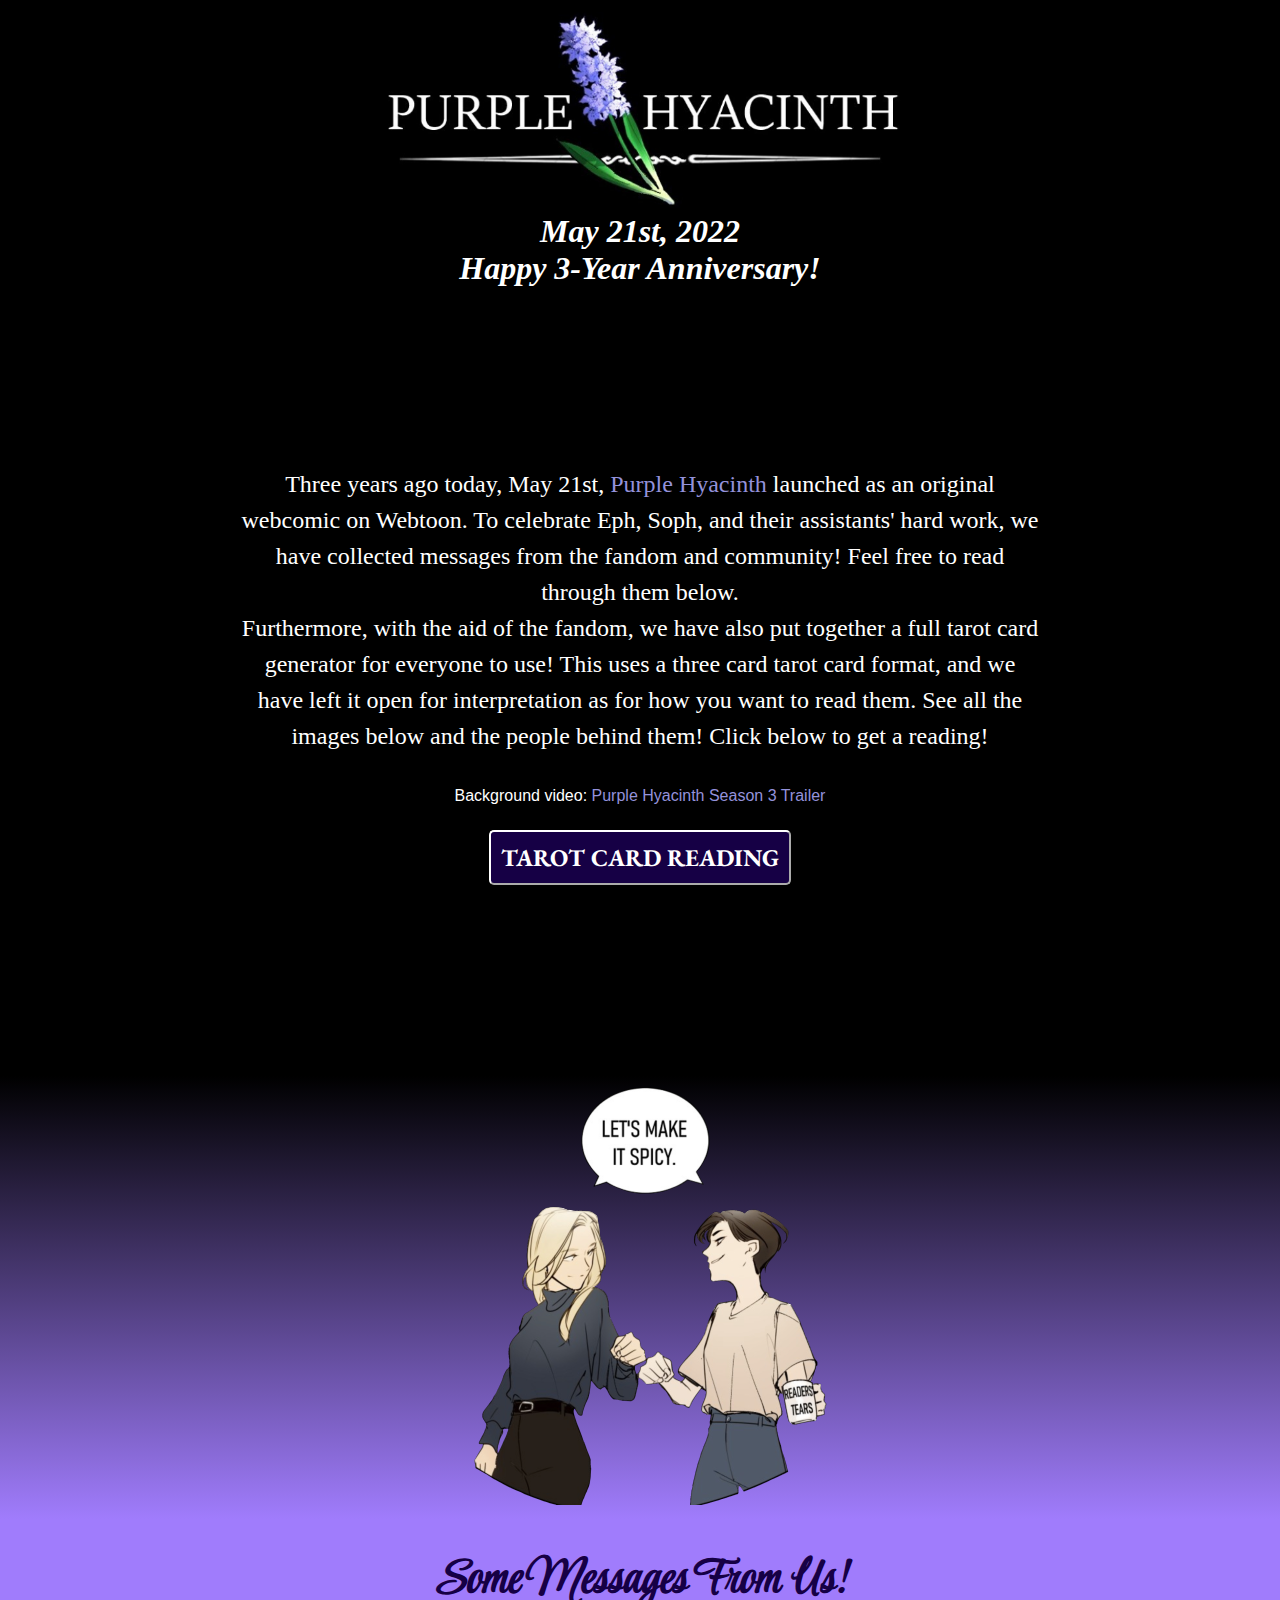
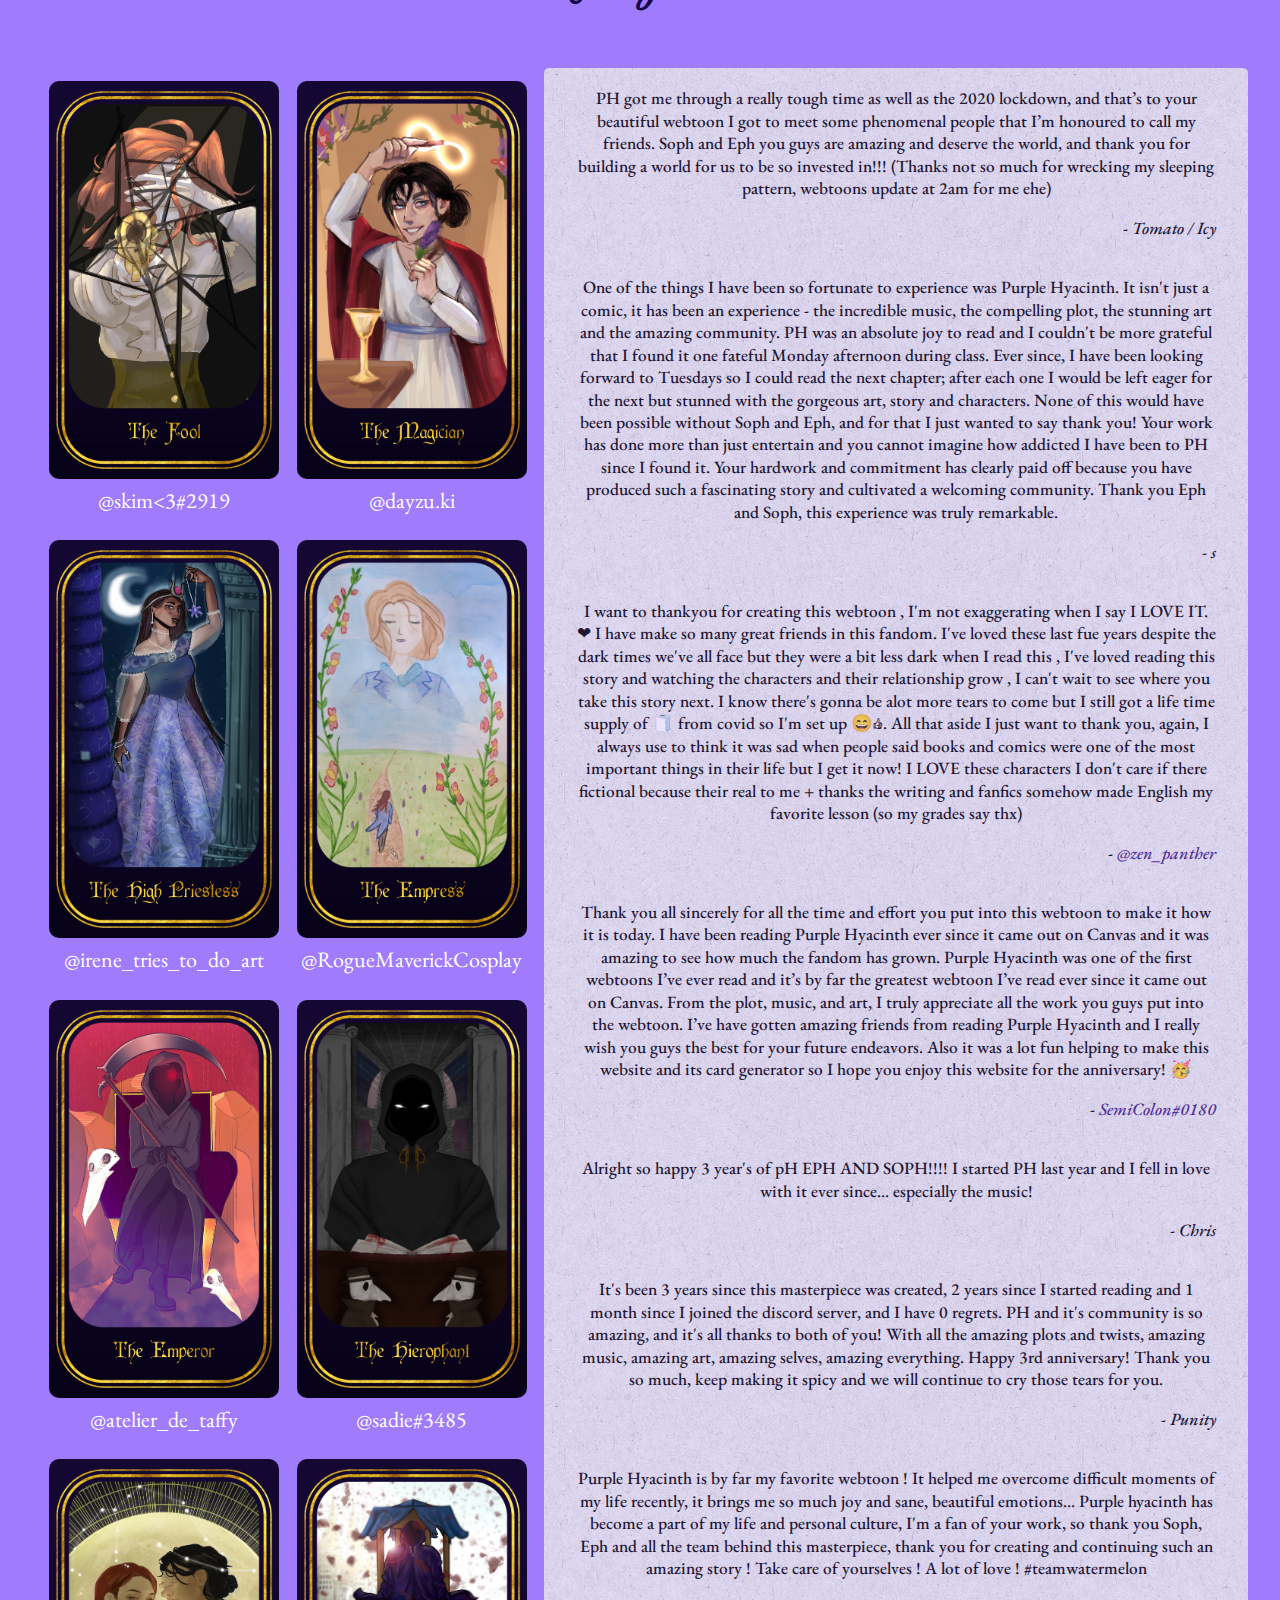
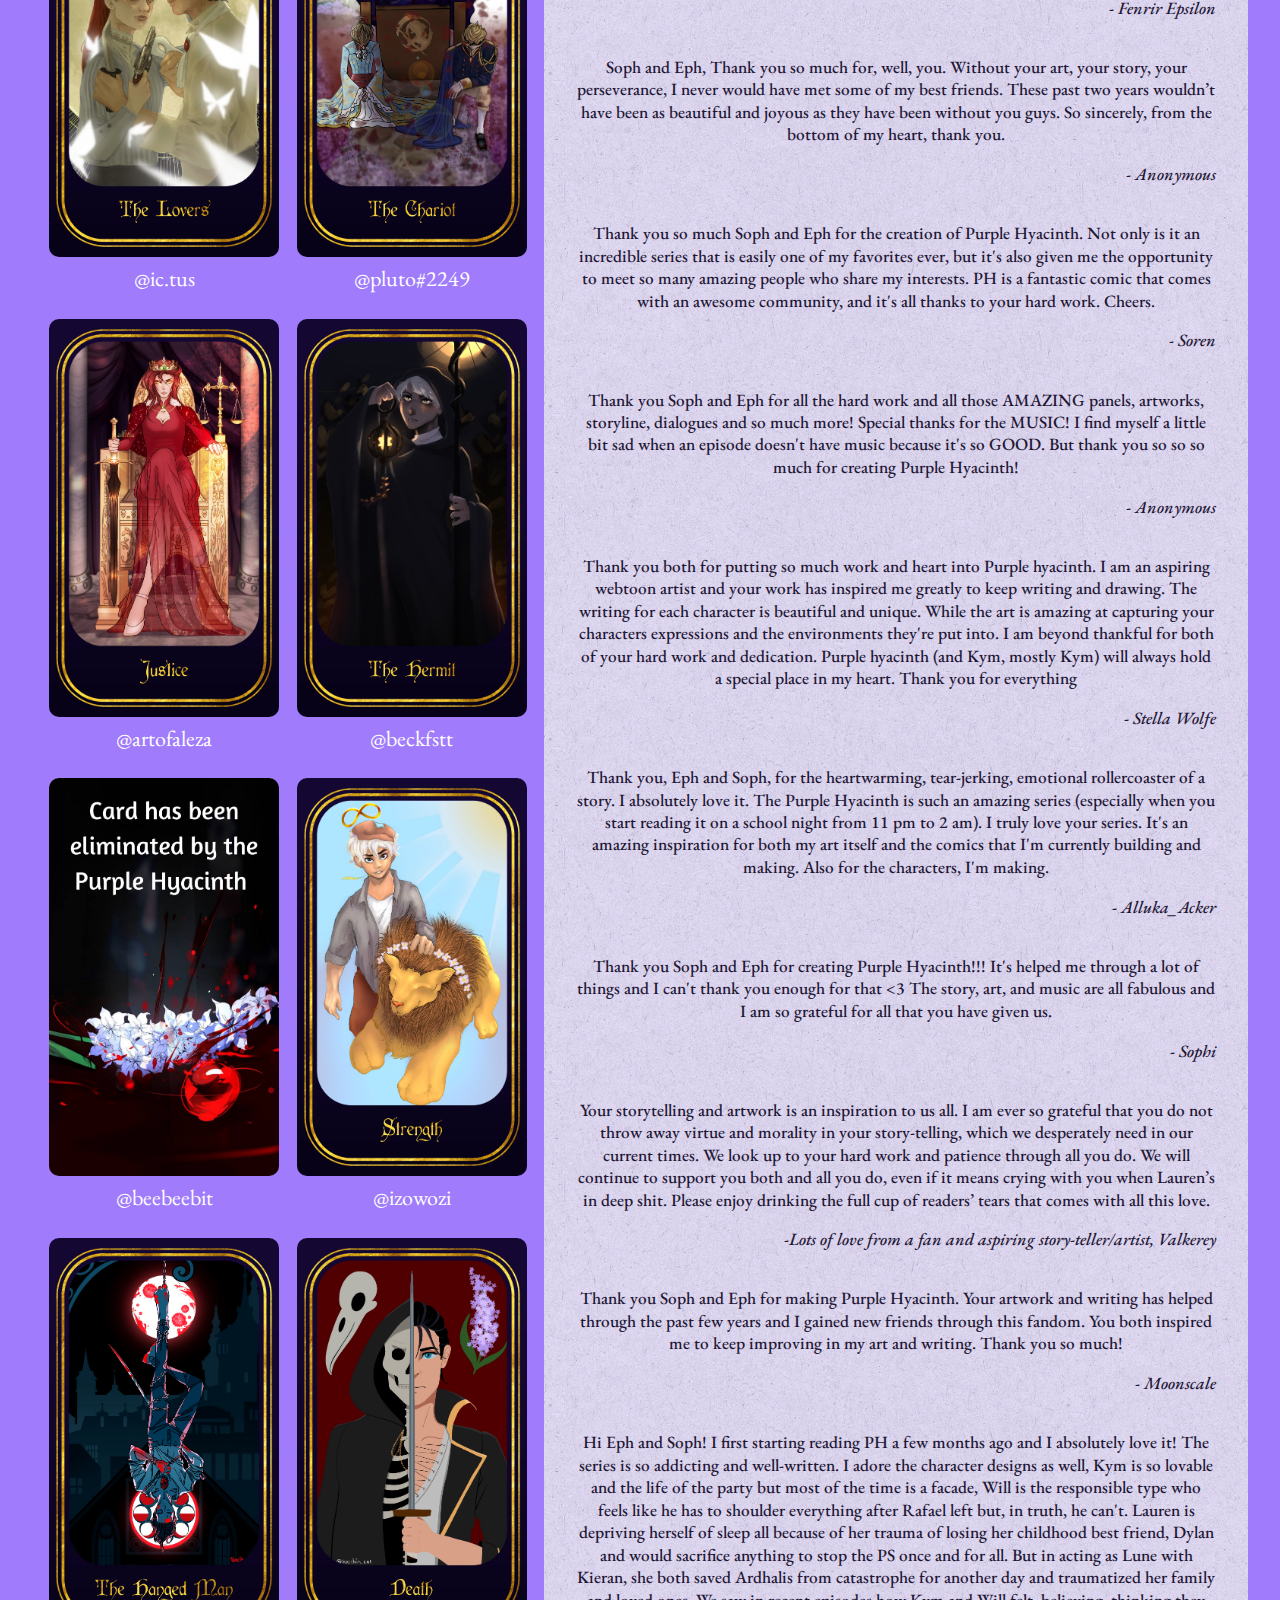
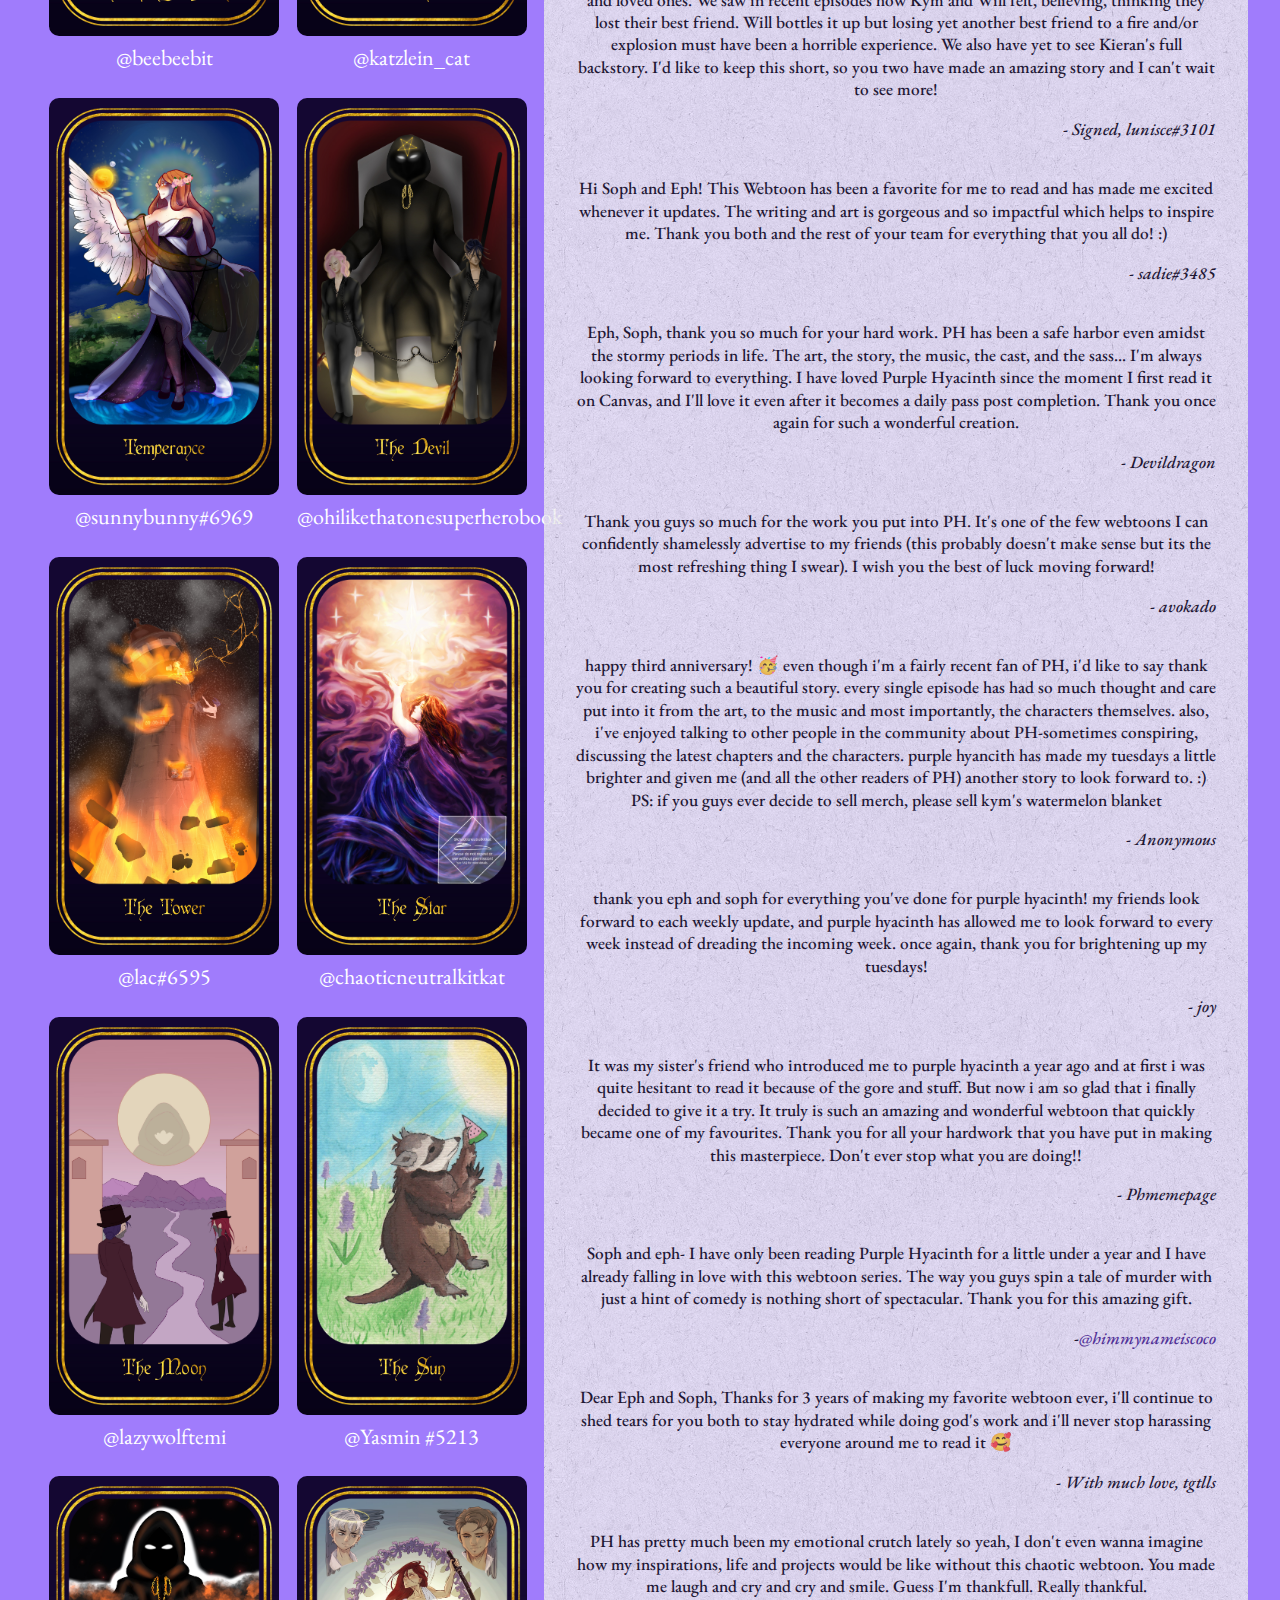
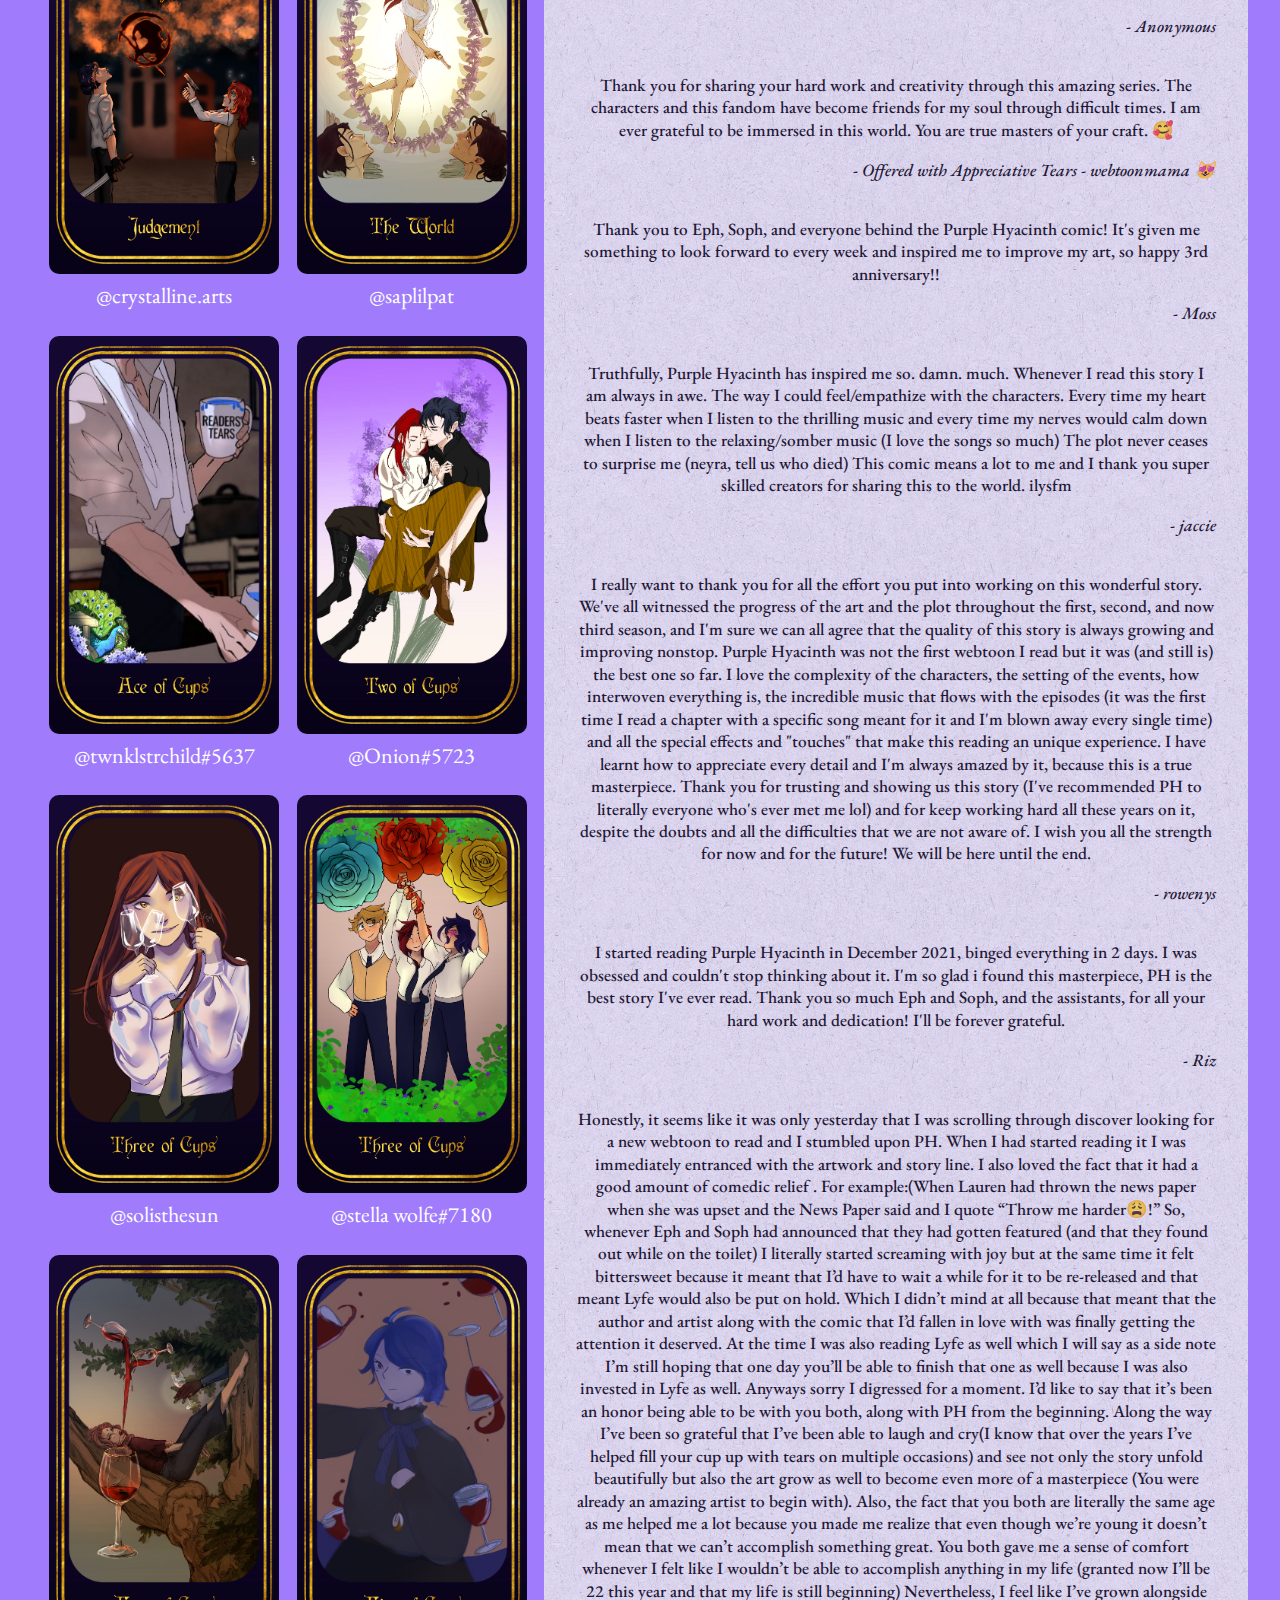
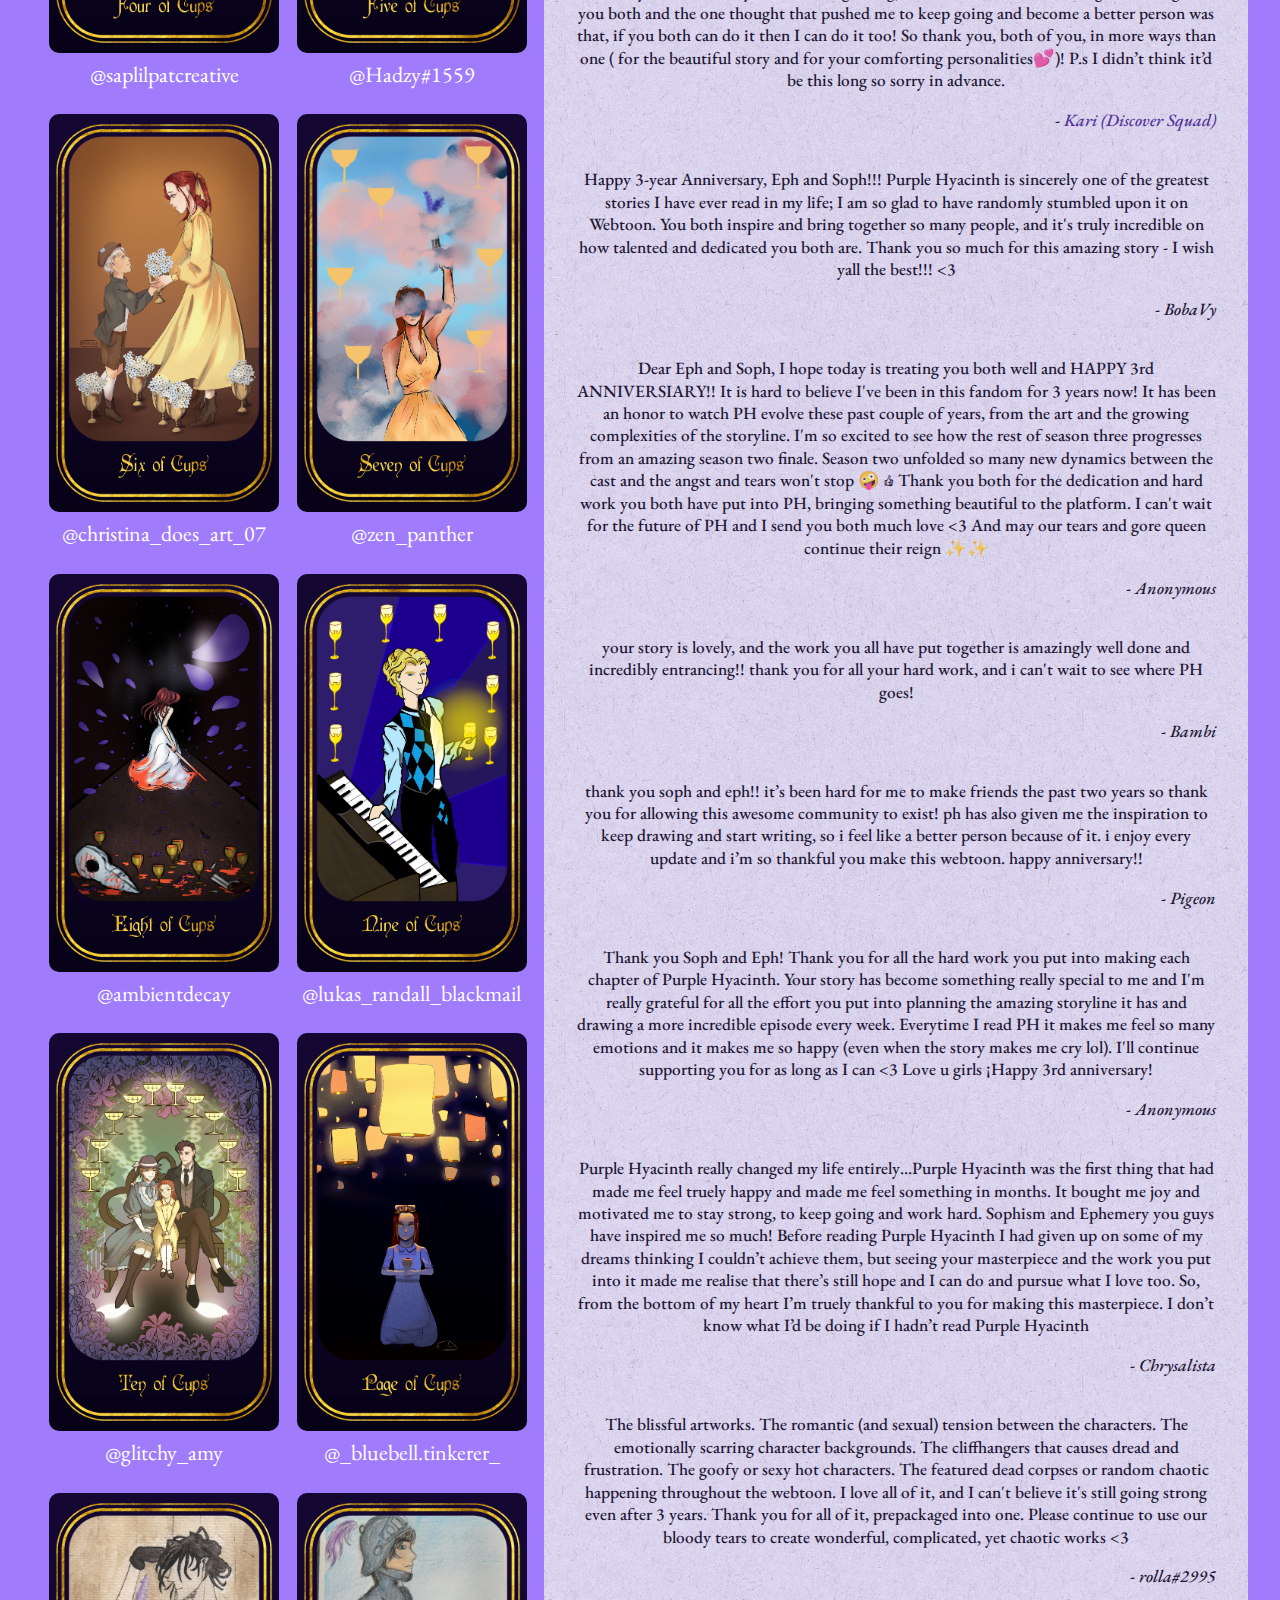
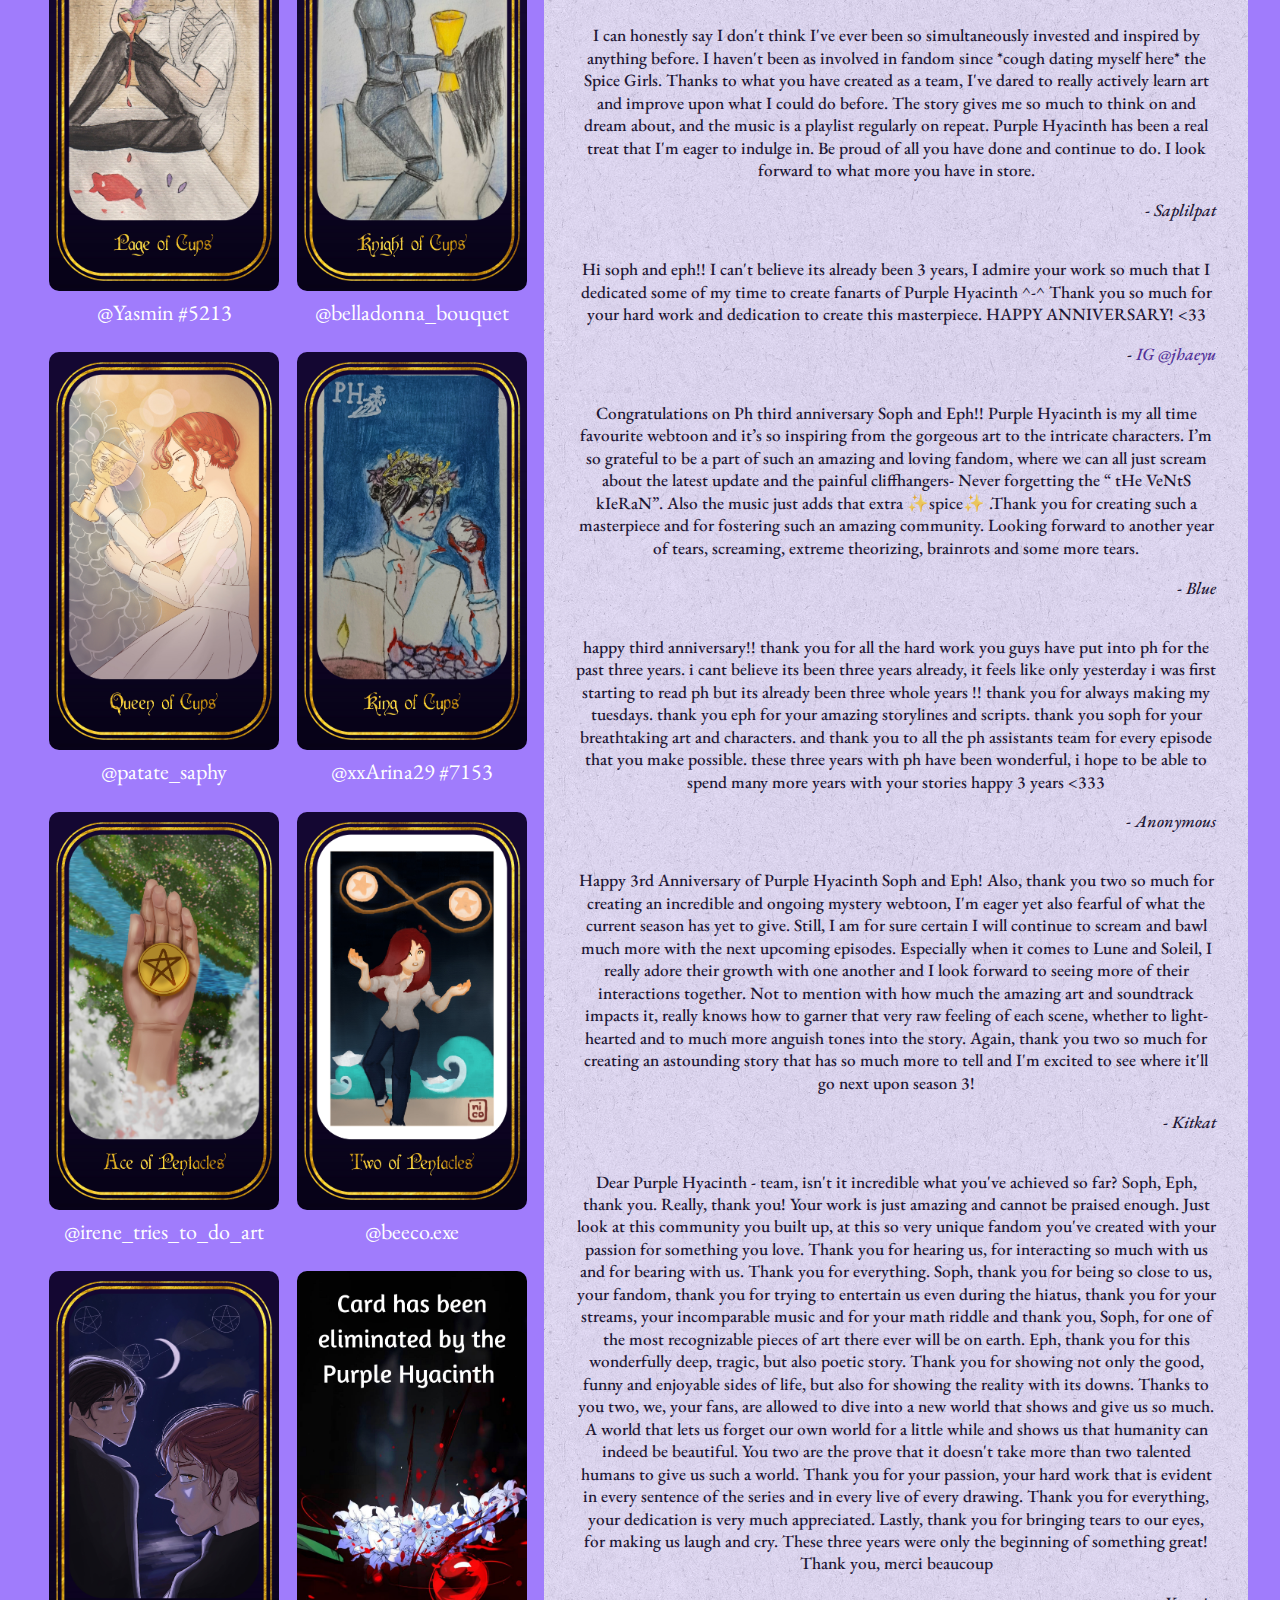
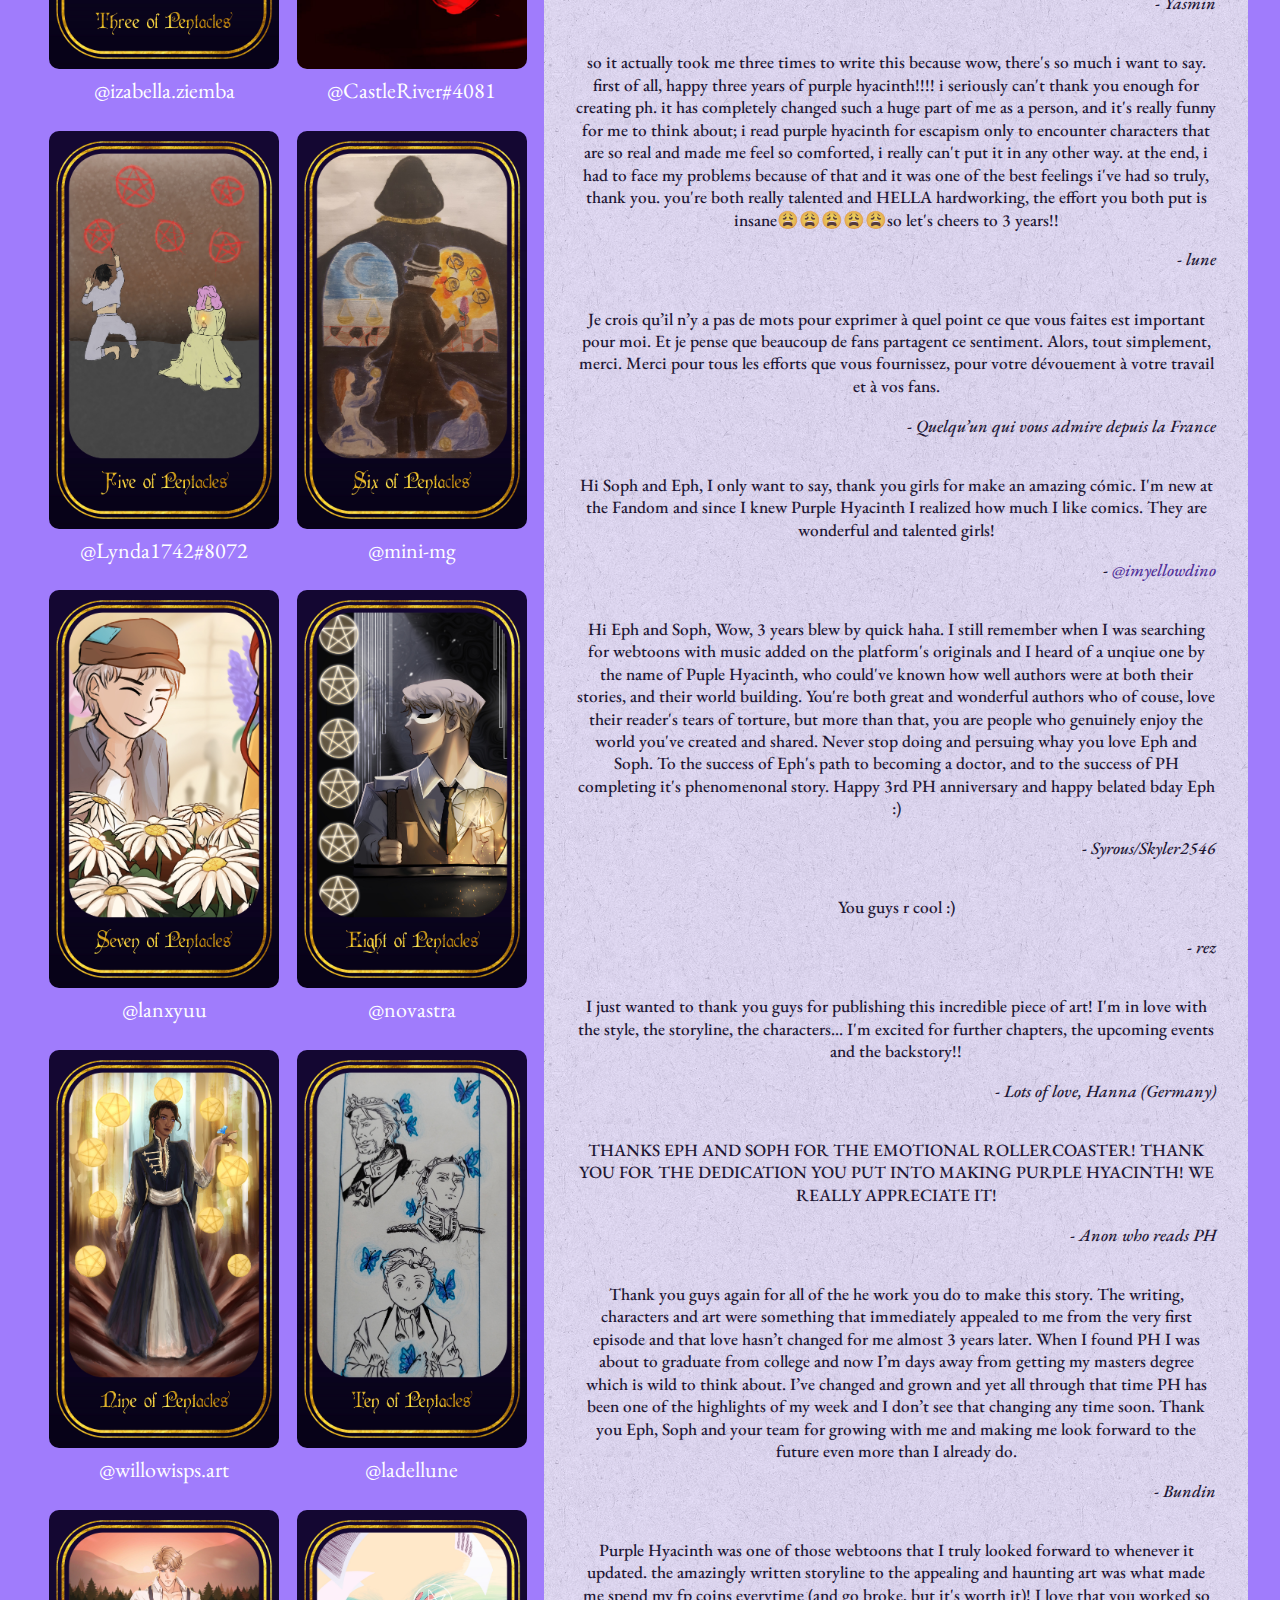
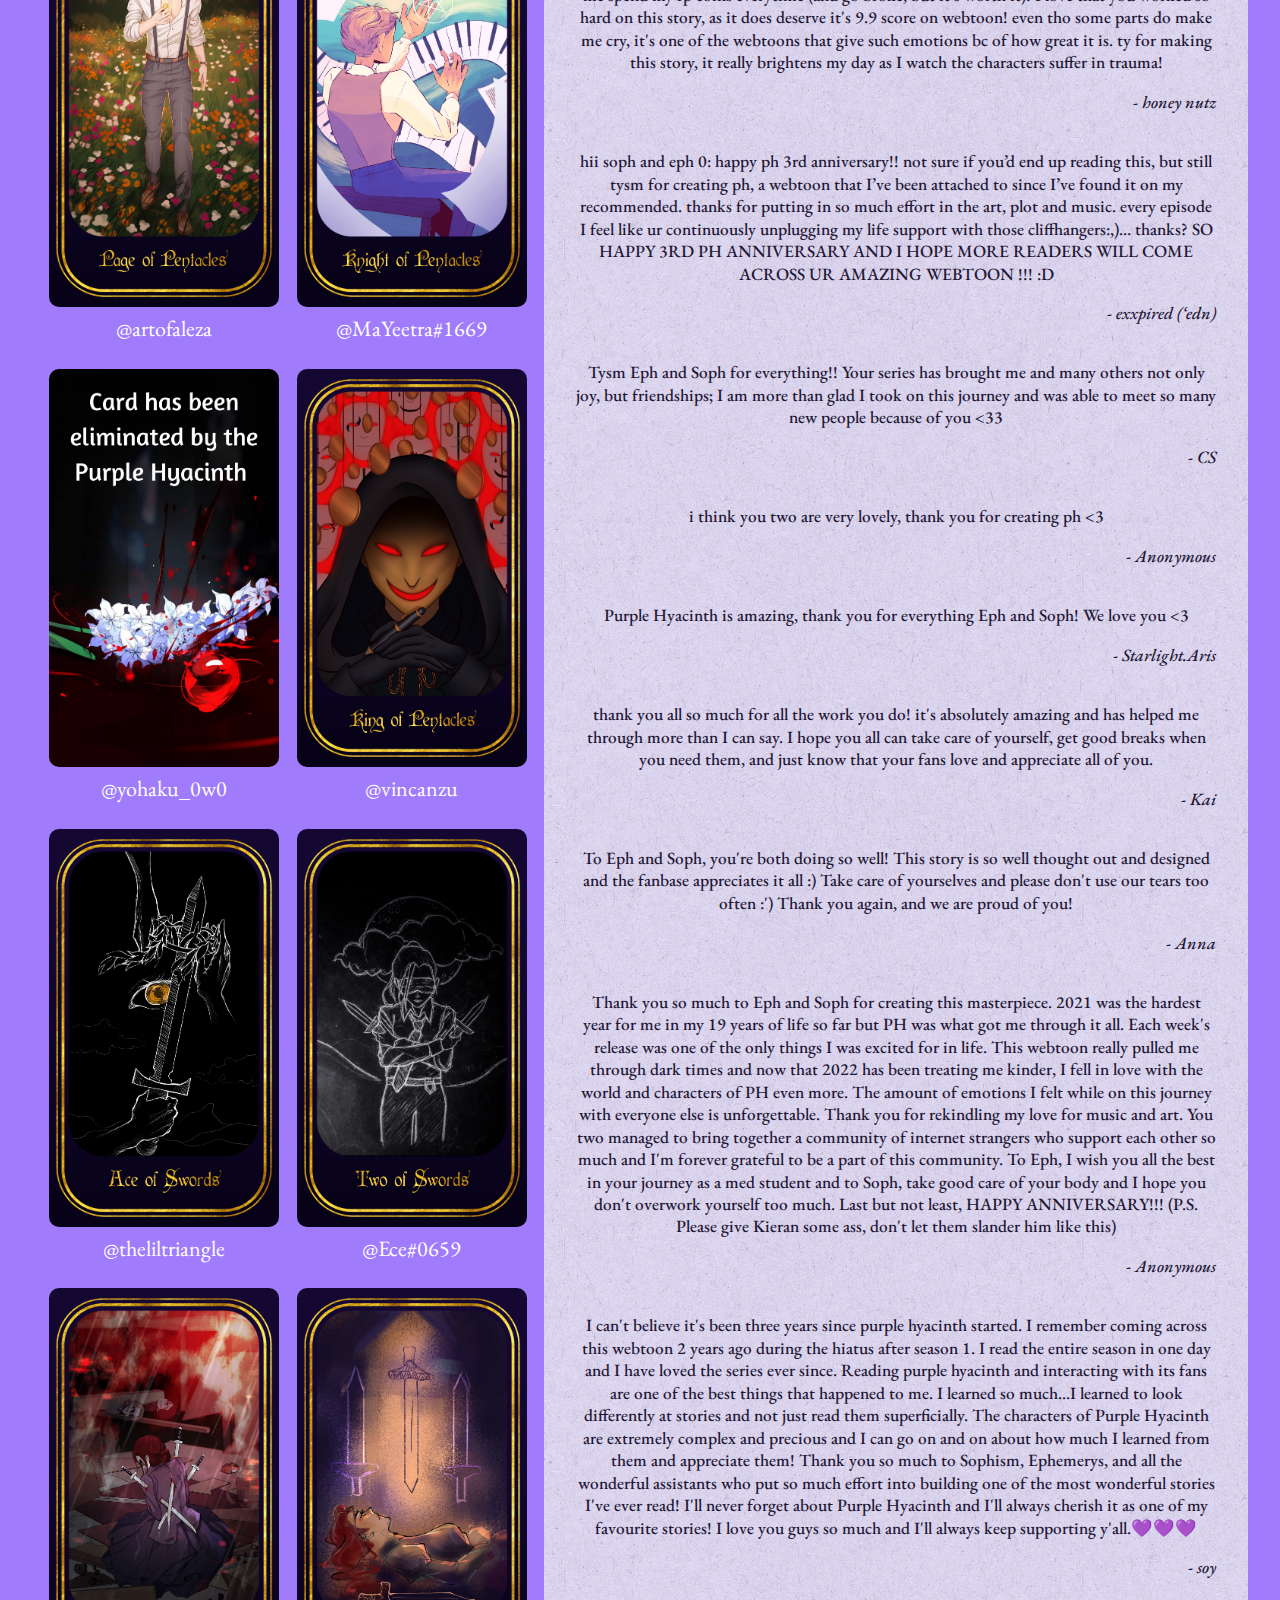
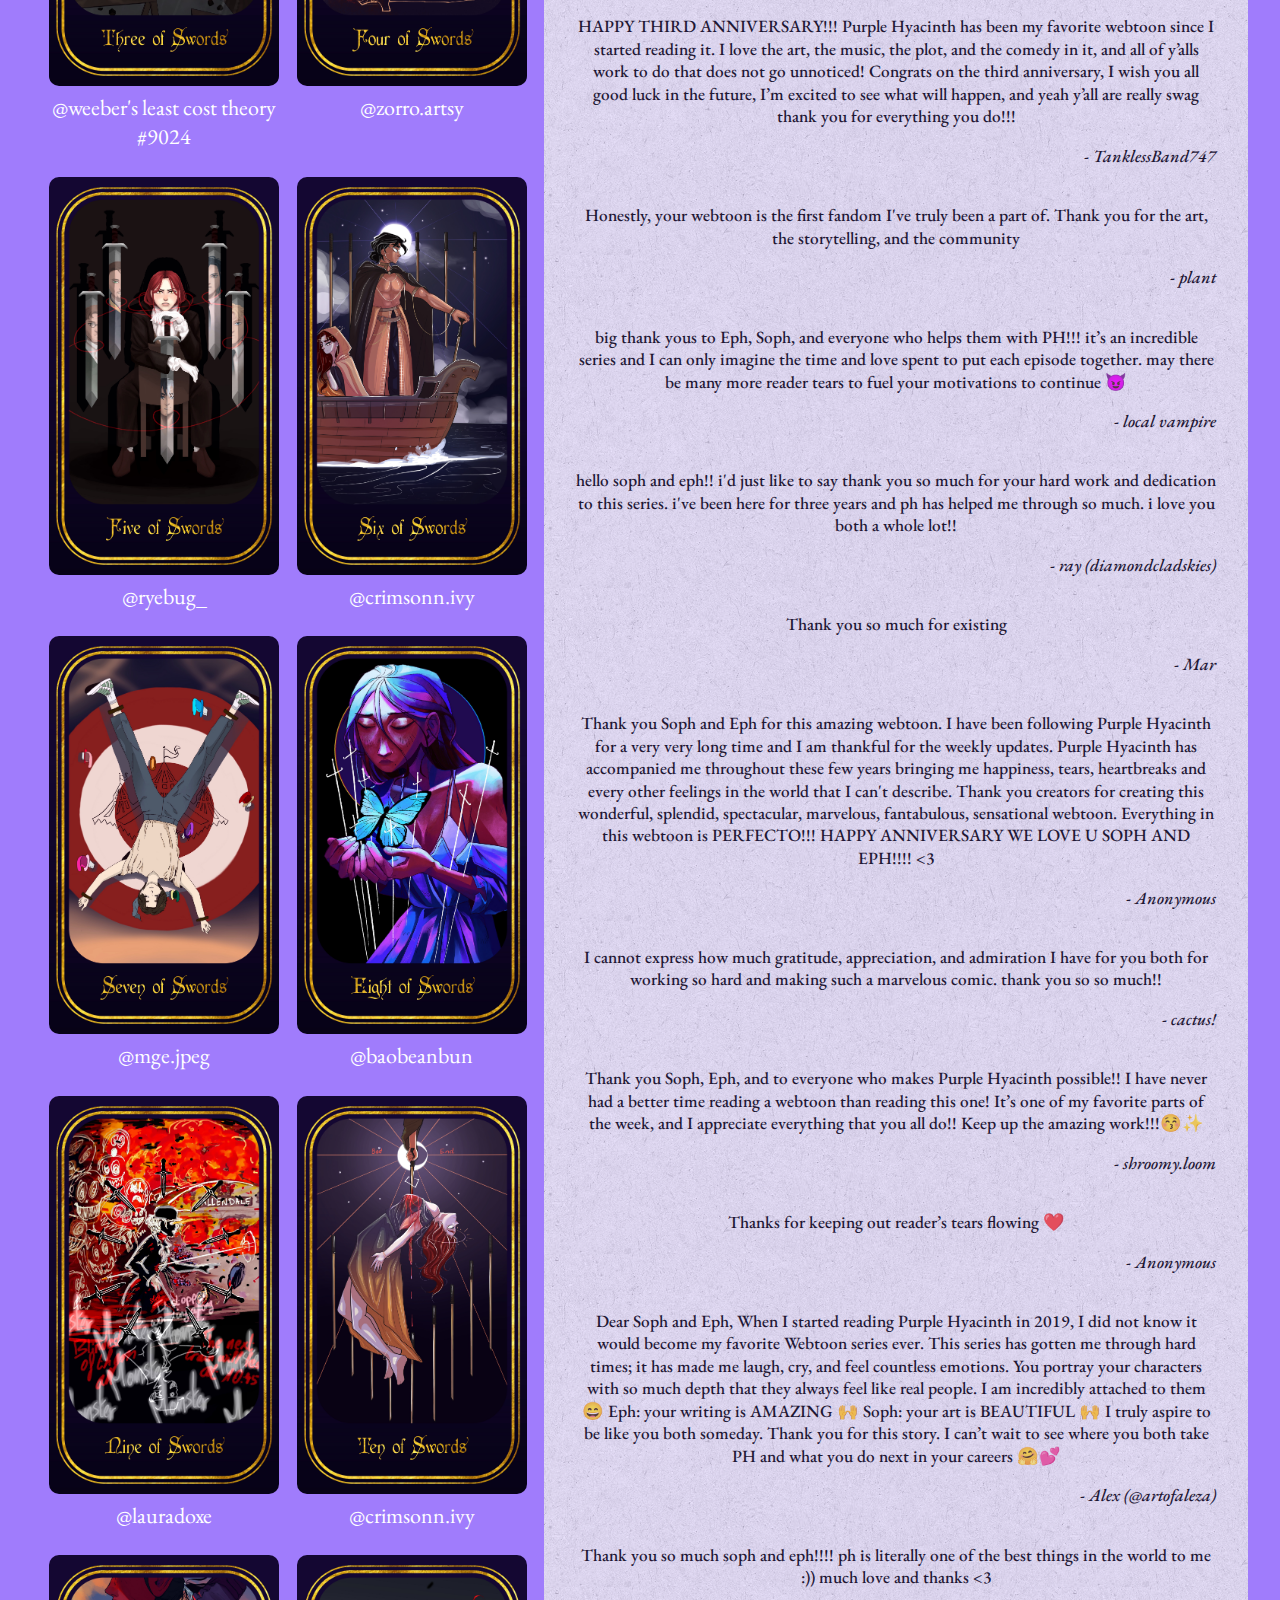
==== commit 89c63693: "implemented placeholder card for unfinished cards" ====
--- a/index.html
+++ b/index.html
@@ -203,7 +203,7 @@
 				</div>
 				<div class="card">
 					<img src="./cards/cups/pageofcups2.jpg">
-					@Yasmin #5213
+					<a href="https://www.instagram.com/_bluebell.tinkerer_/"target=”_blank”>@Yasmin #5213</a>
 				</div>
 				<div class="card">
 					<img src="./cards/cups/knightofcups.jpg">
@@ -268,7 +268,7 @@
 				</div>
 				<div class="card">
 					<img src="./cards/pentacles/queenofpentacles.jpg">
-					<a href="https://www.instagram.com/solisthesun/"target=”_blank”>@solisthesun</a>
+					@yohaku_0w0
 				</div>
 				<div class="card">
 					<img src="./cards/pentacles/kingofpentacles.jpg">
@@ -905,8 +905,8 @@
 		<footer>
 			Website: <a href="https://www.instagram.com/spacedoutpi/" target="_blank">Spaced Out
 				Pi</a>, <a href="https://www.instagram.com/lanxyuu/"
-				target="_blank">Lanxyuu</a>, <a href="https://www.instagram.com/natrasha.exe/" target="_blank">SemiColon</a><br/>
-			Organized by the <a href="https://discord.gg/wUtzh2C9Ba" target="_blank">Fandom Scythe Discord Server</a> 
+				target="_blank">Lanxyuu</a>, <a href="https://www.instagram.com/natrasha.exe/">SemiColon</a><br/>
+			Organized by the <a href="https://discord.gg/wUtzh2C9Ba">Fandom Scythe Discord Server</a> 
 				(<a href="https://www.instagram.com/fandomscythe/"target=”_blank”>@fandomscythe</a>)</a><br />
 		</footer>
 	</center>
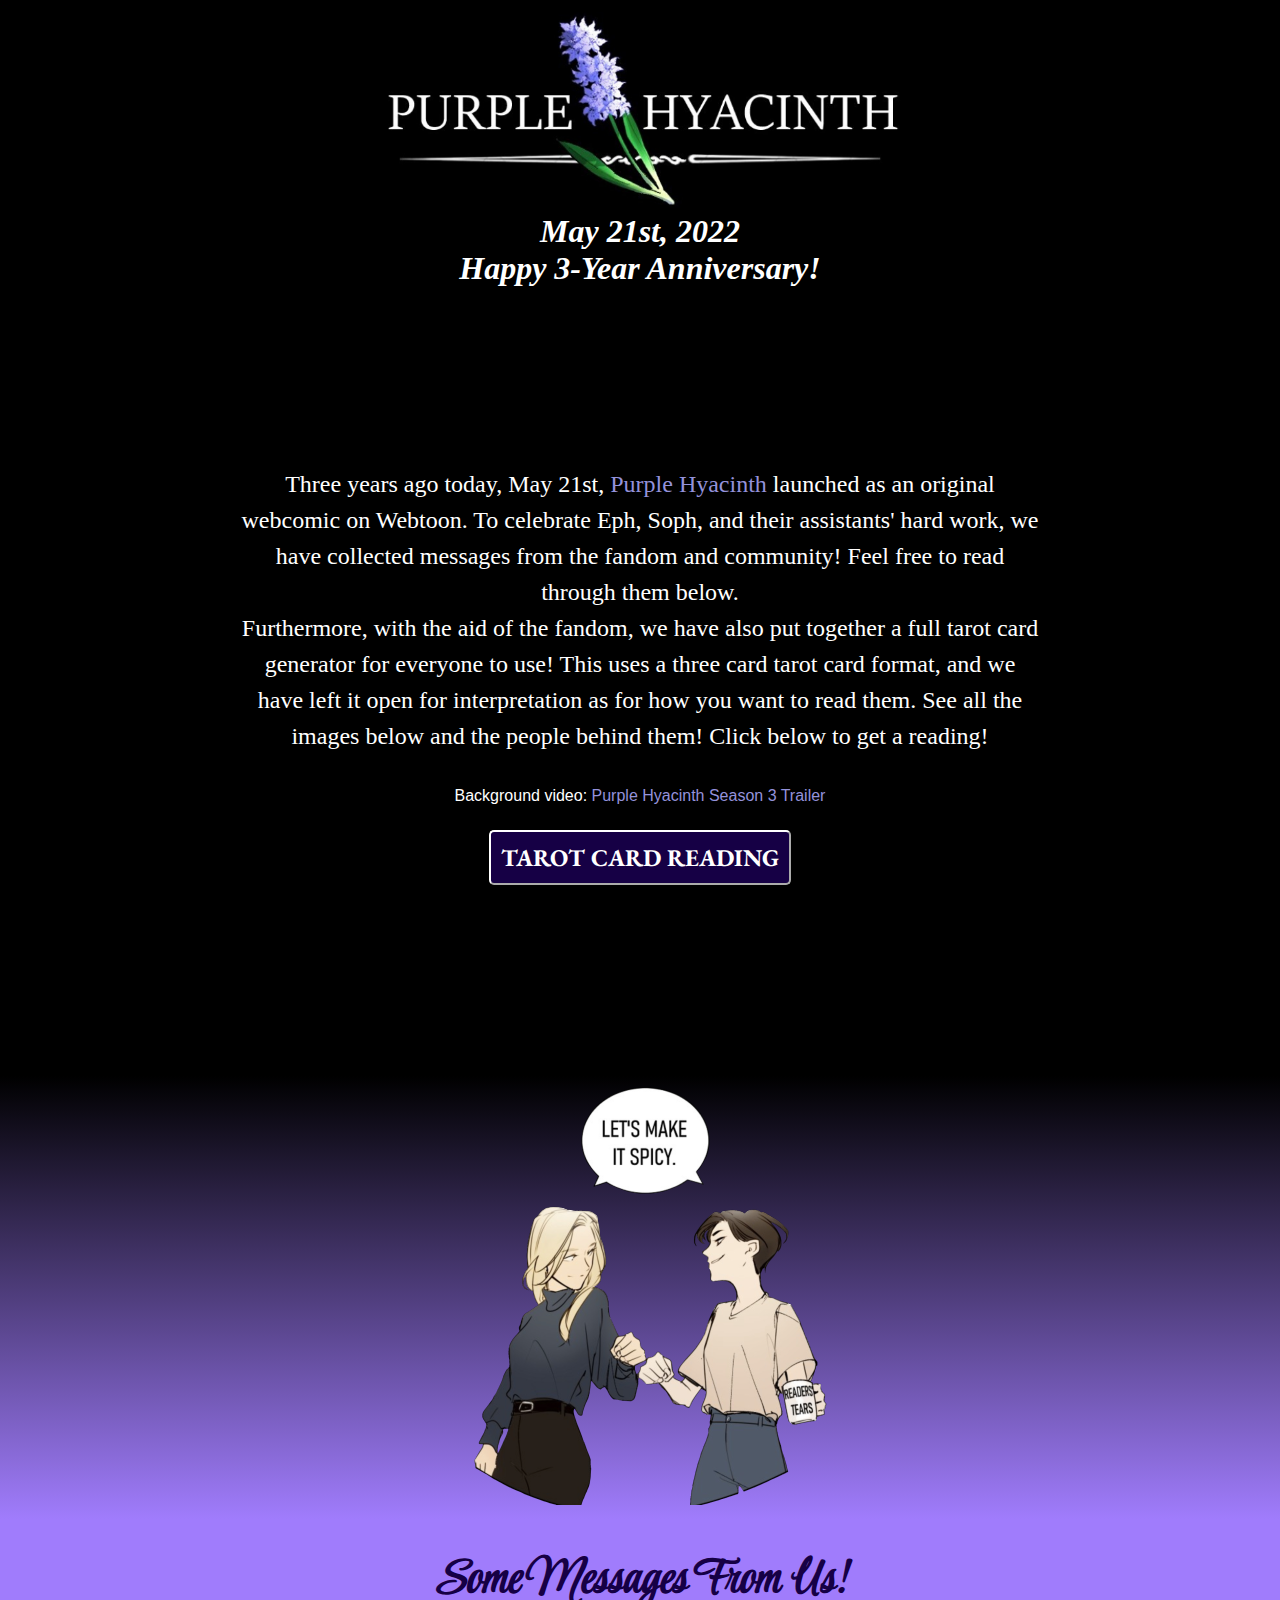
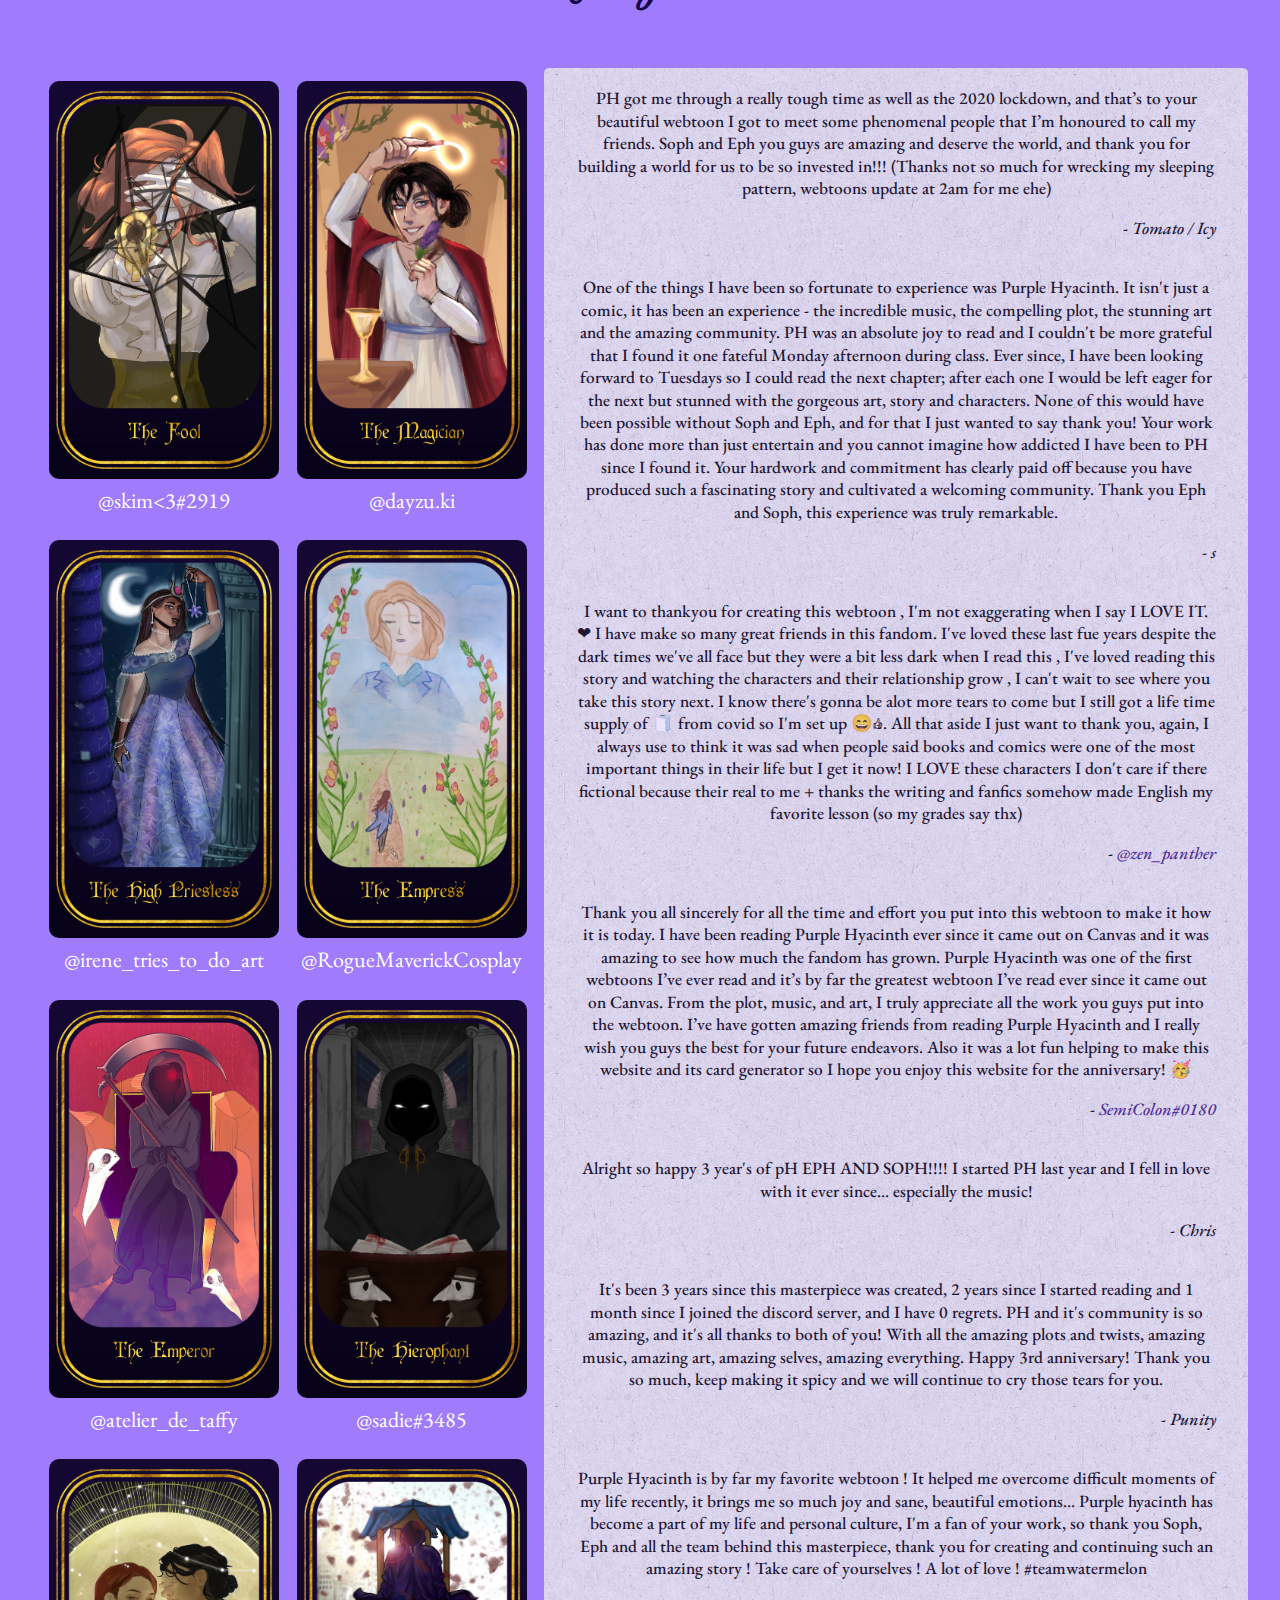
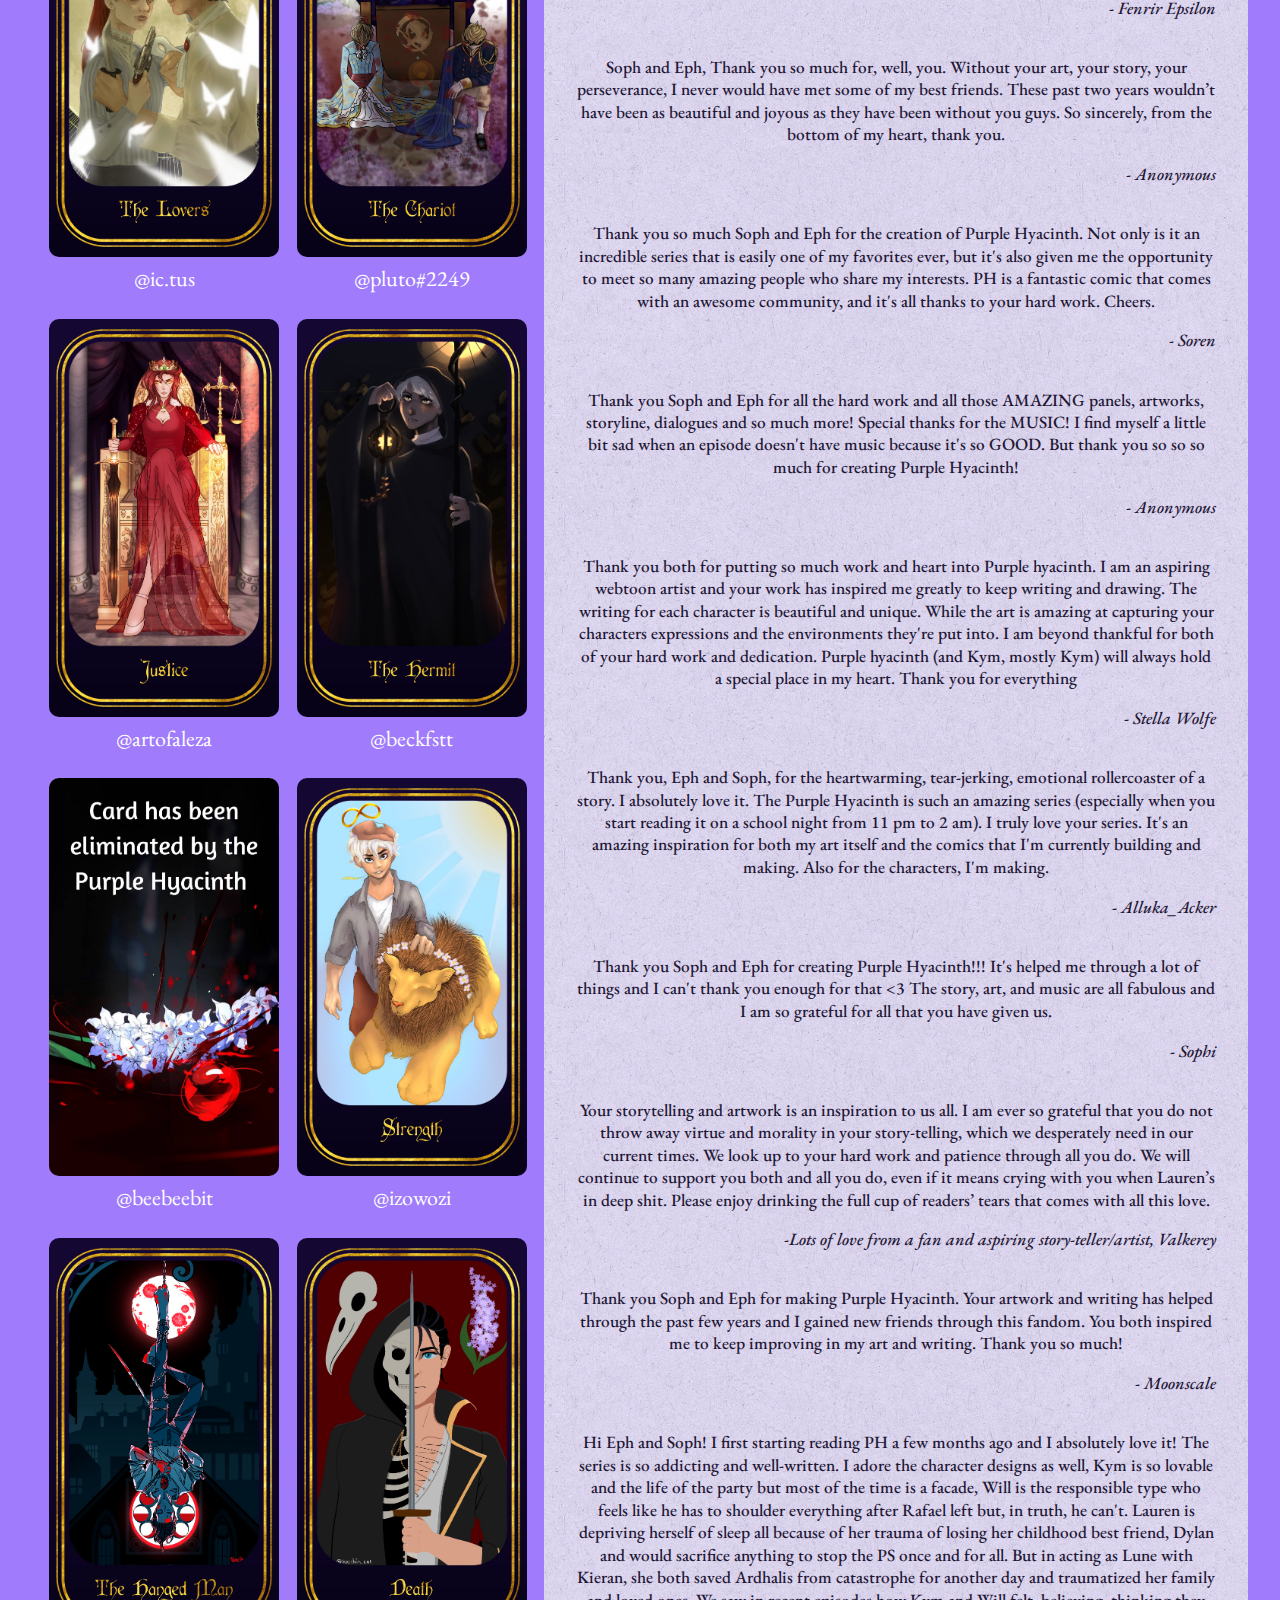
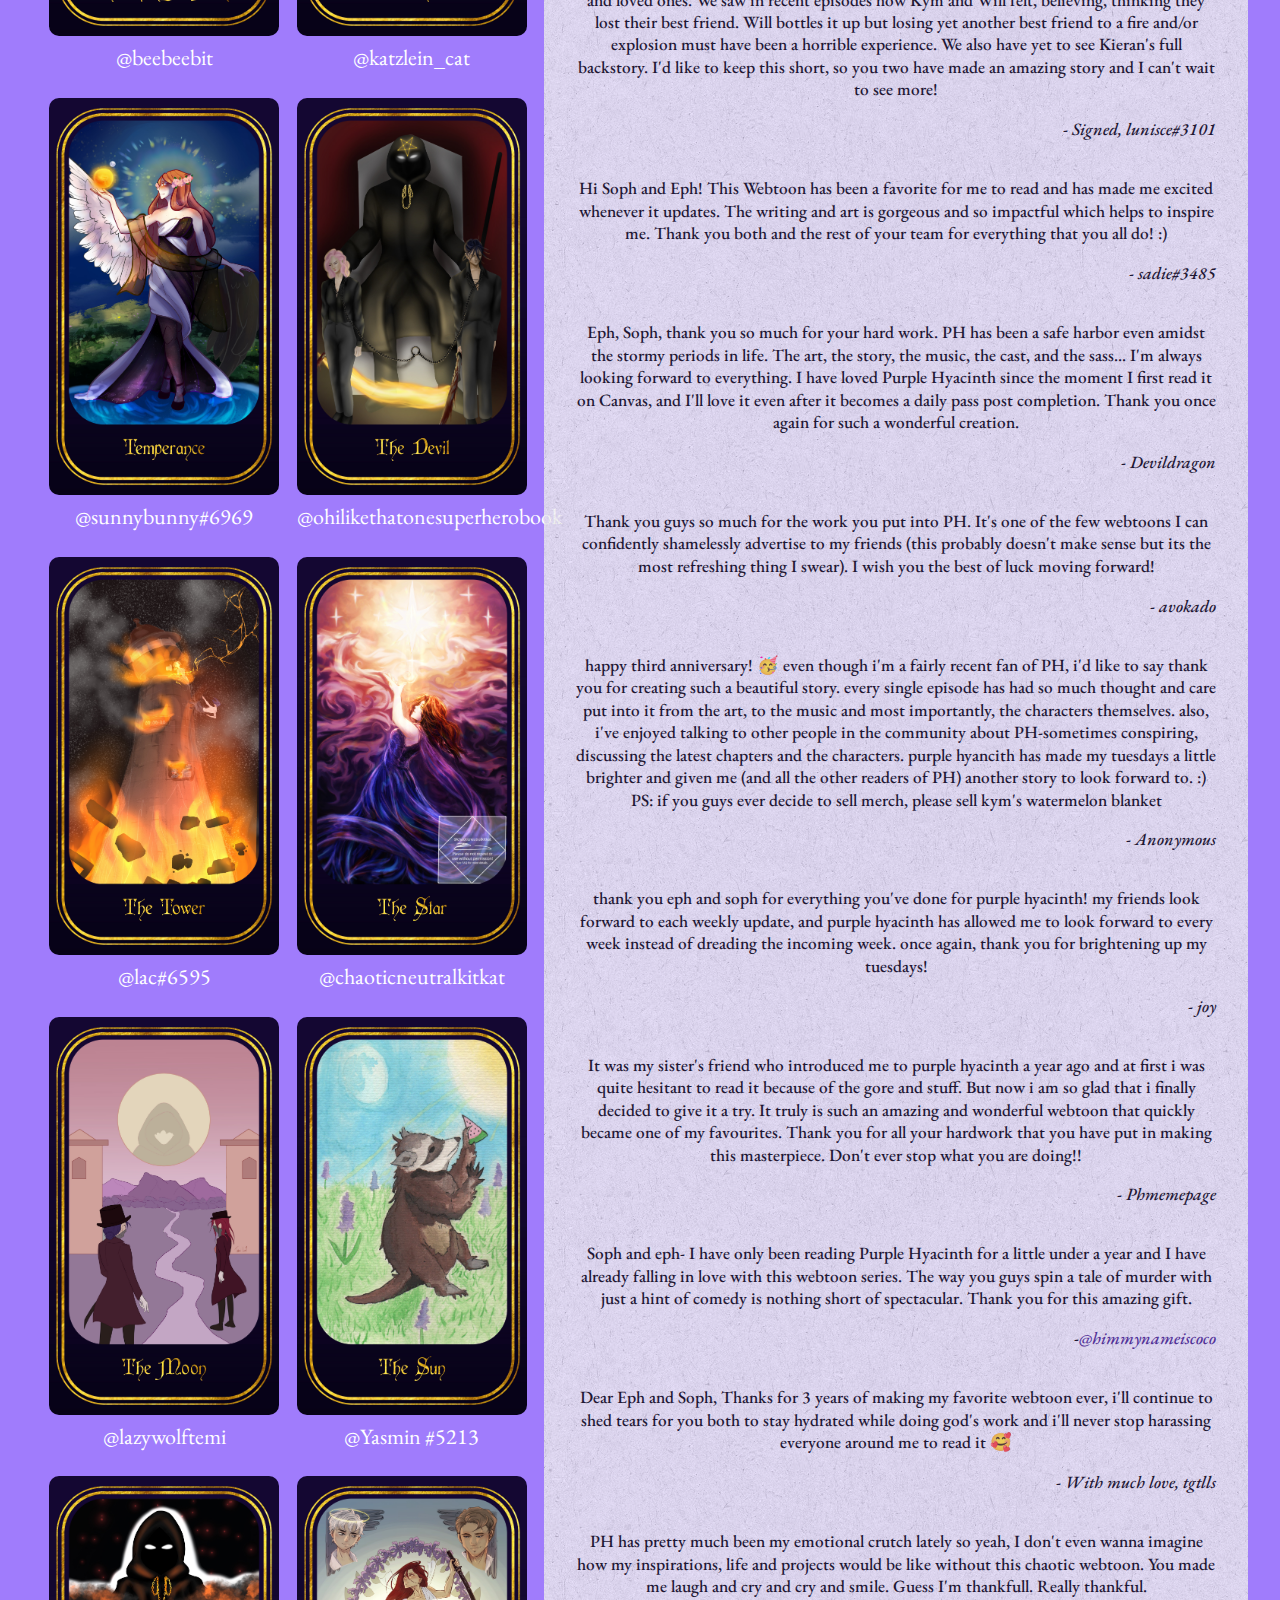
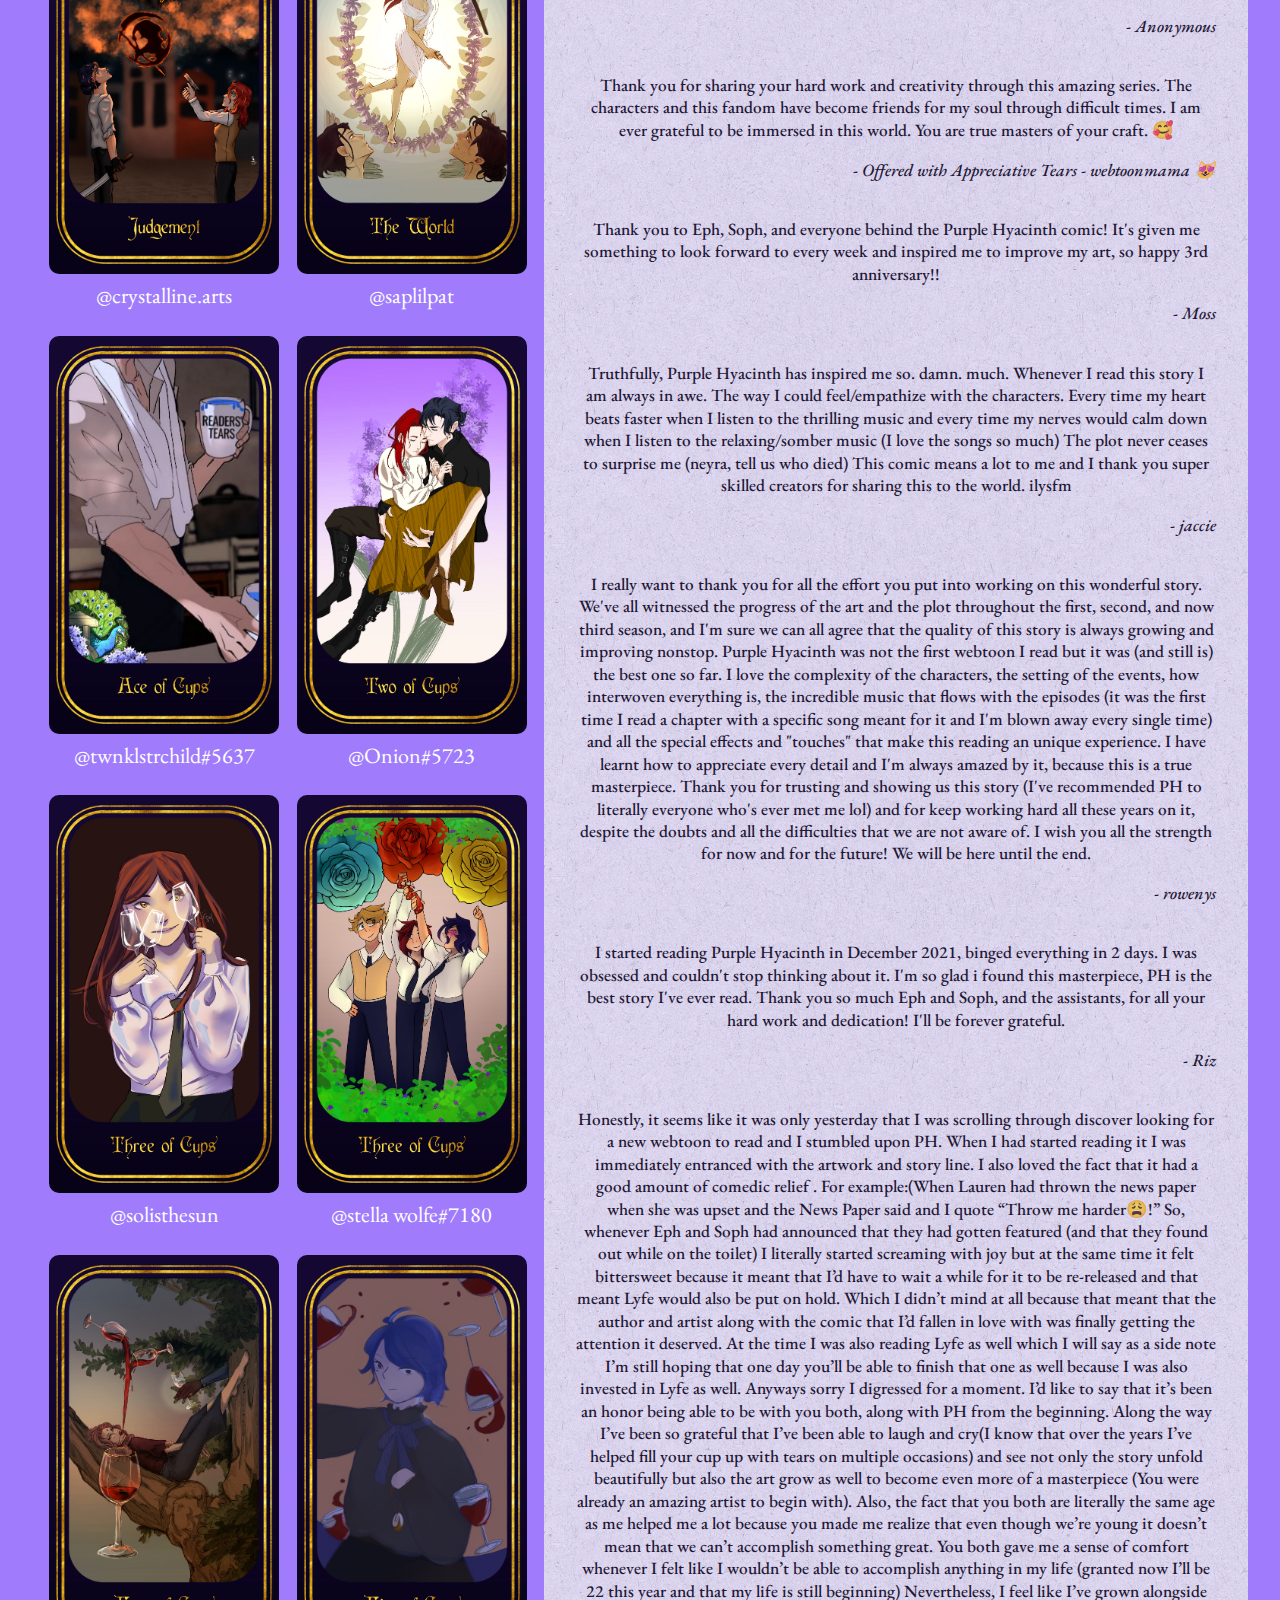
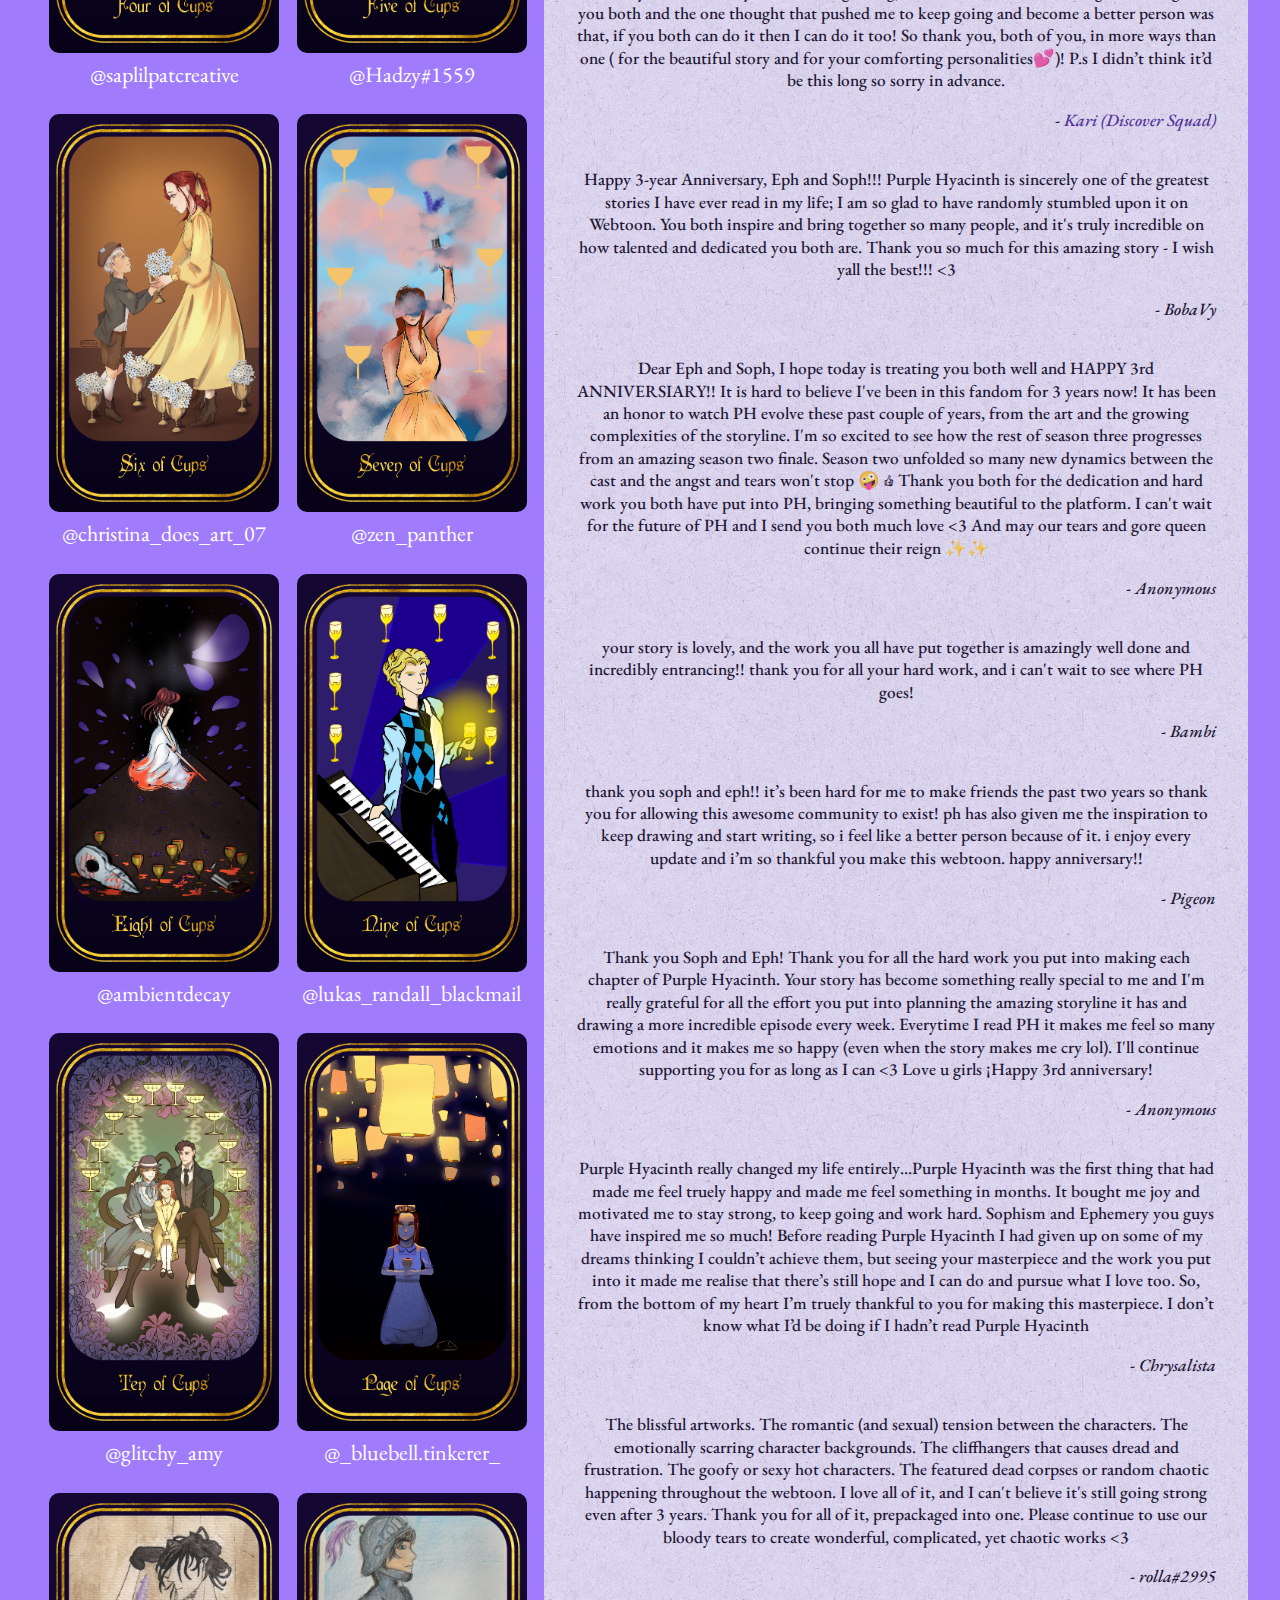
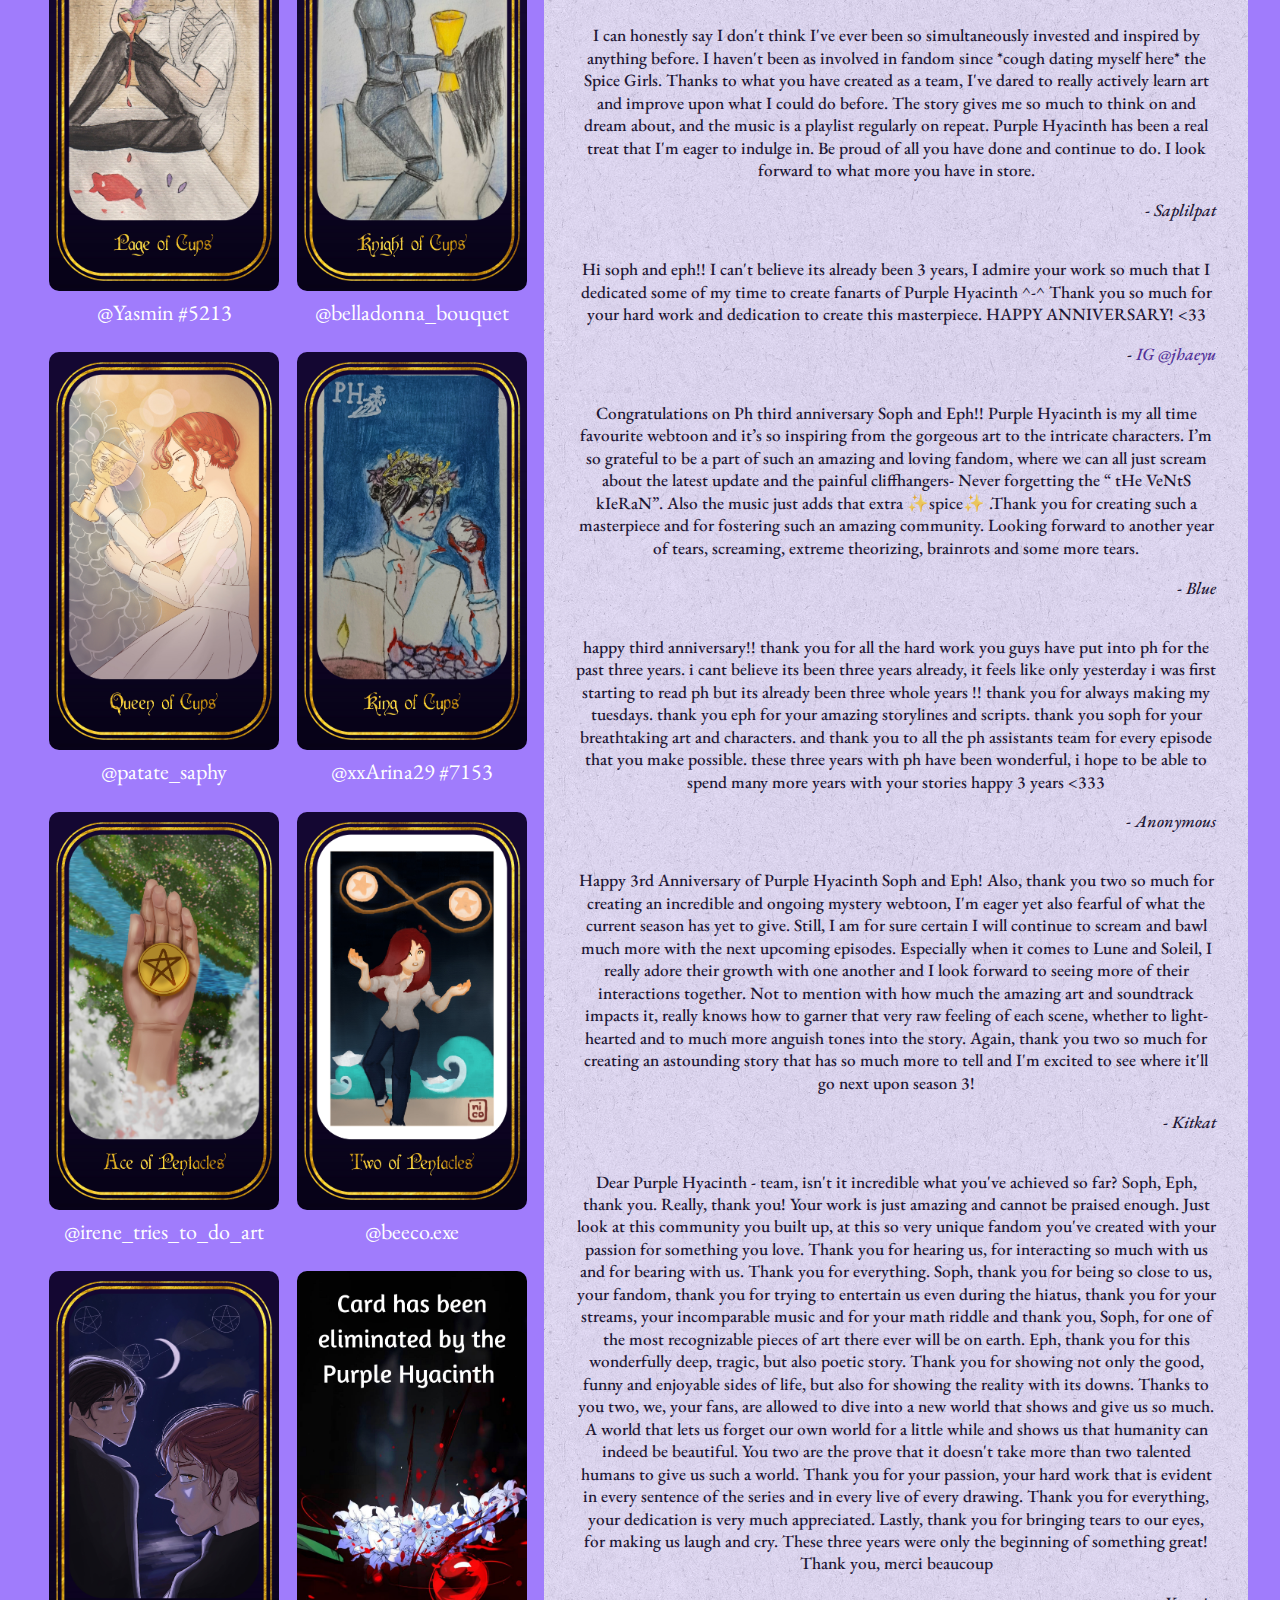
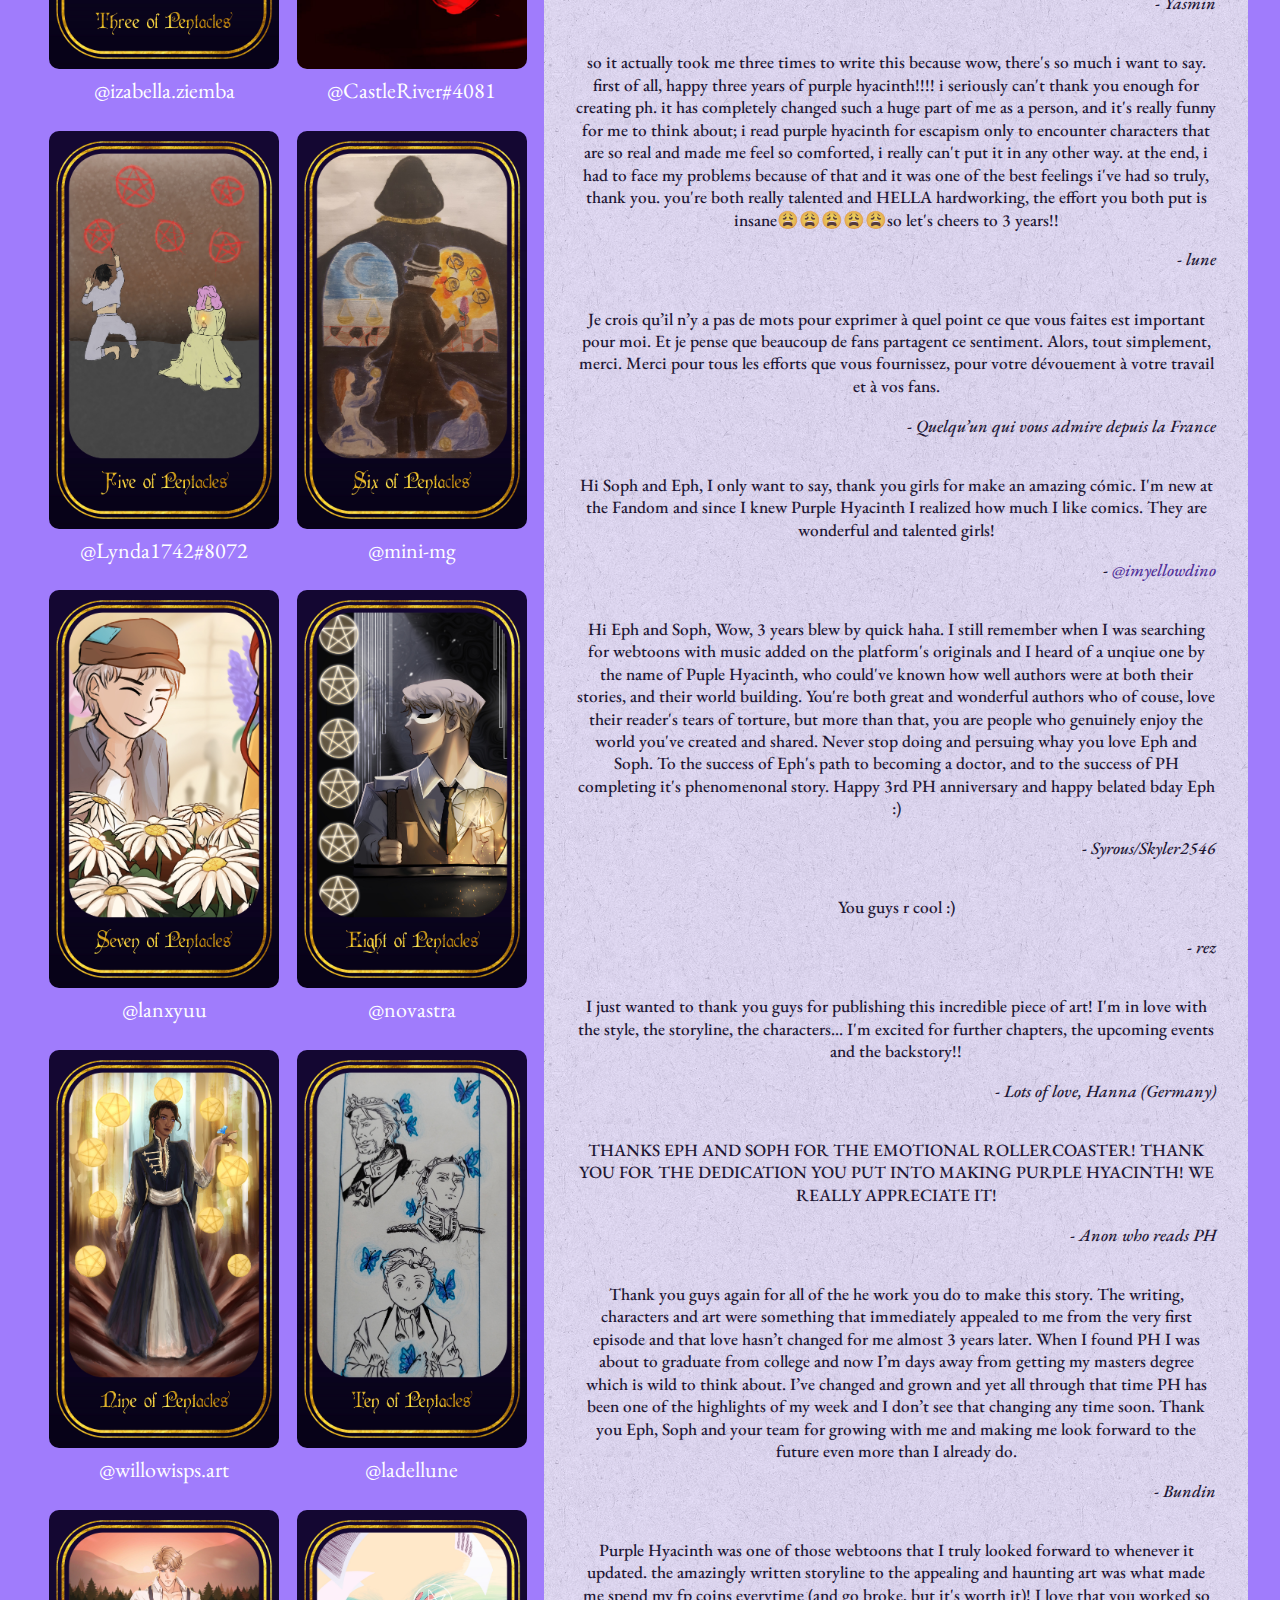
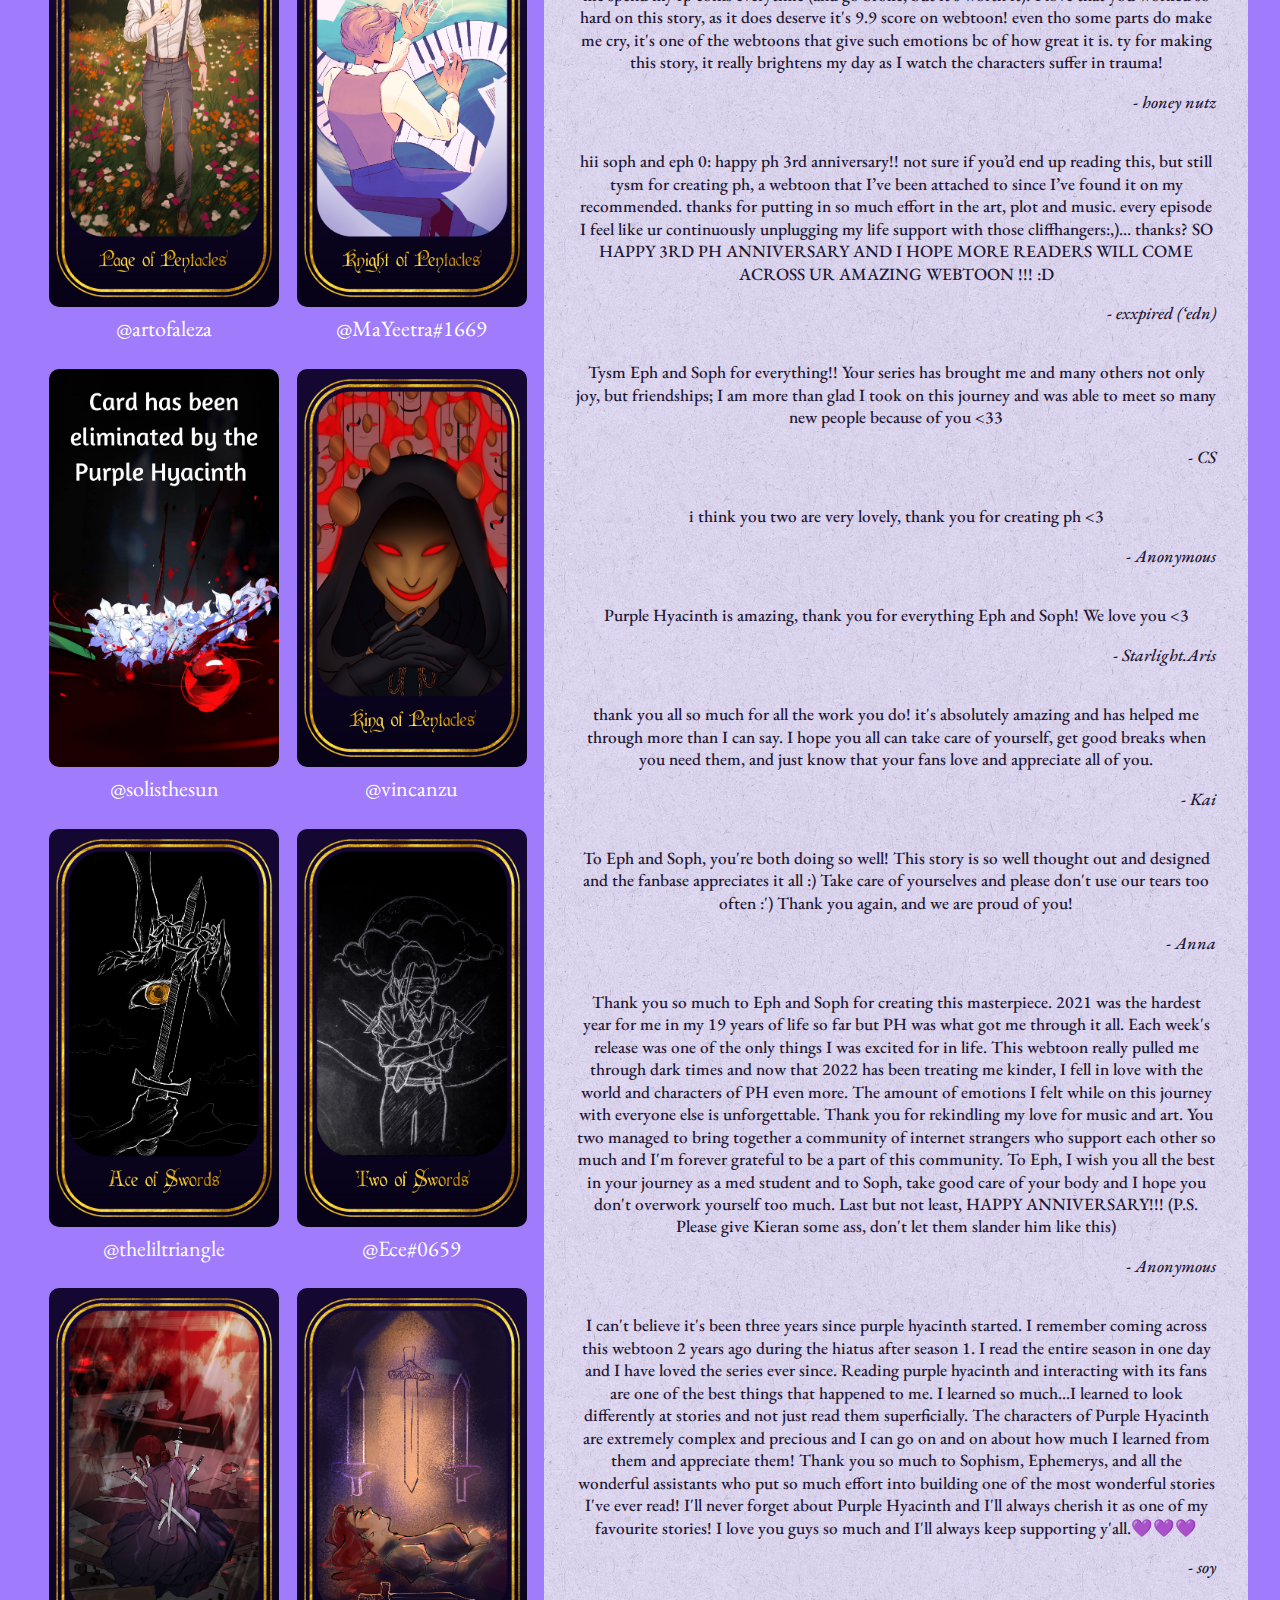
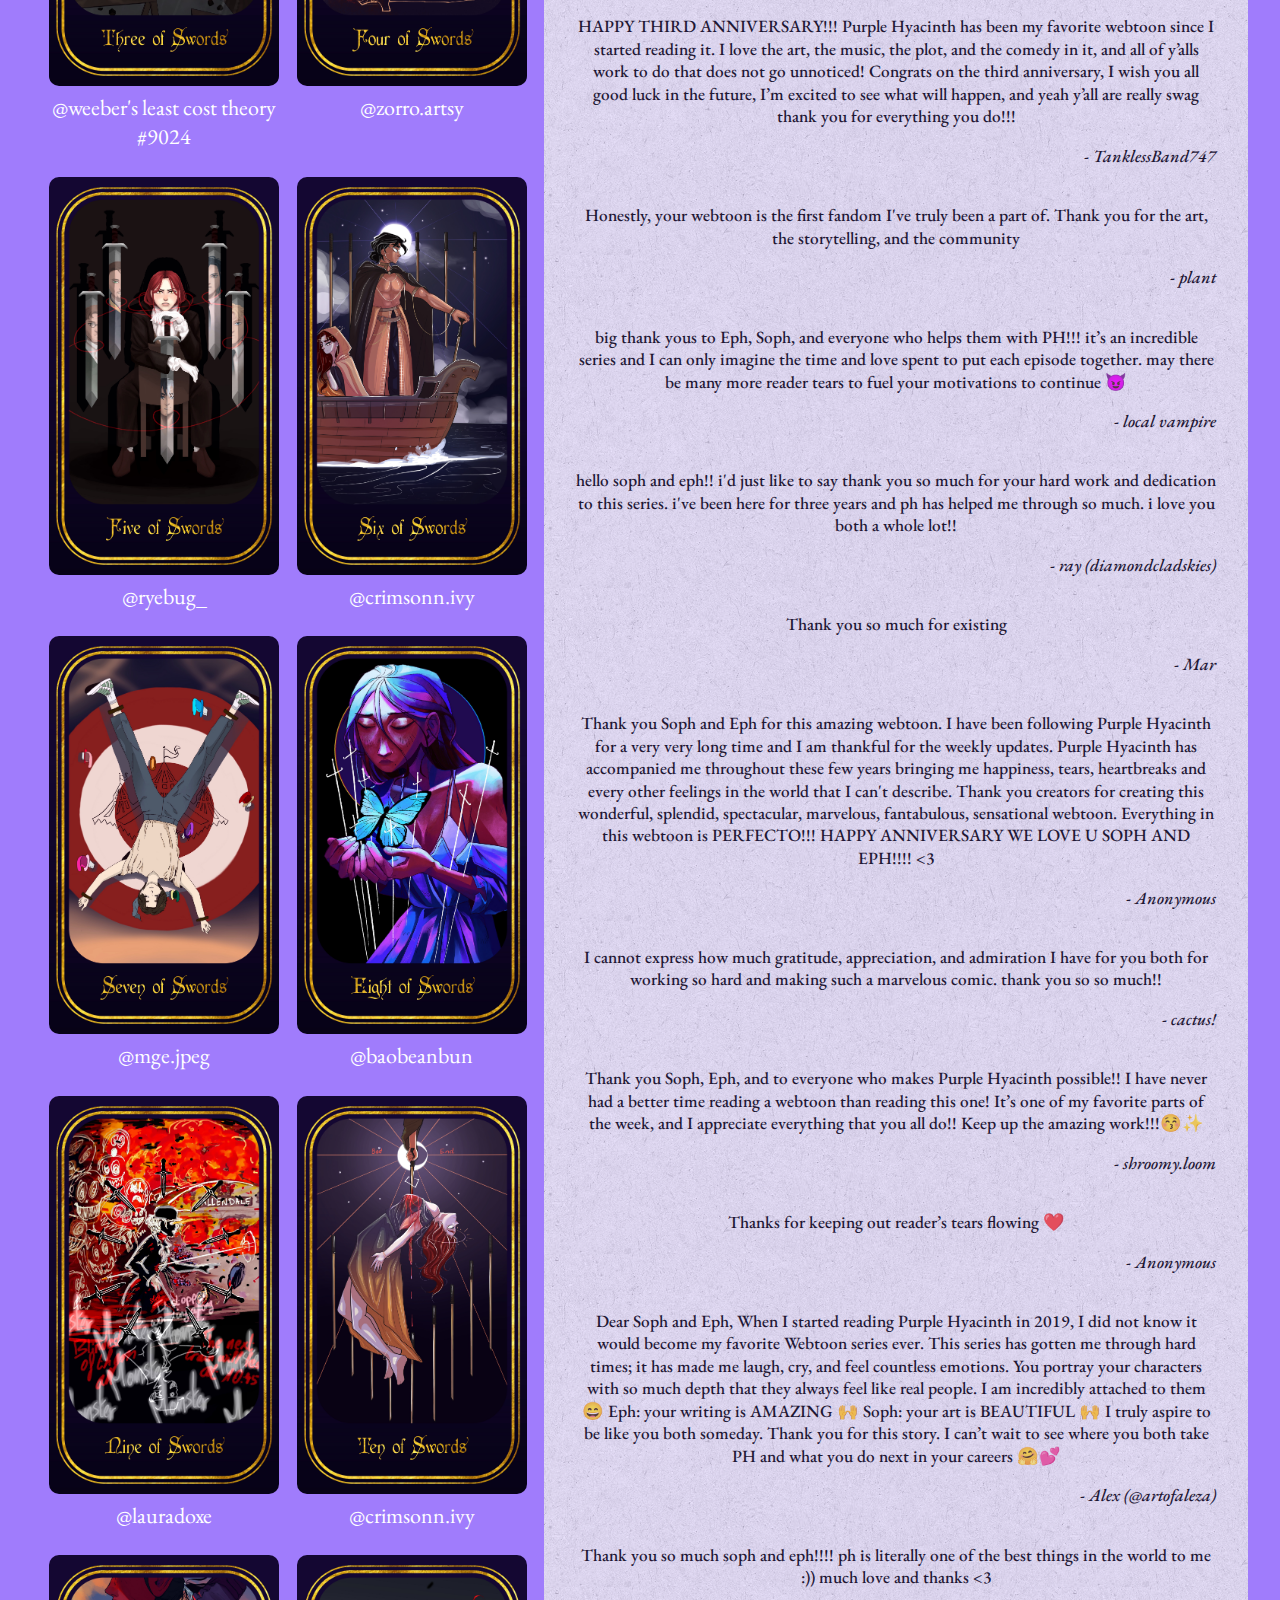
==== commit 19279ccb: "added site analytics" ====
--- a/index.html
+++ b/index.html
@@ -27,12 +27,20 @@
 	<link href="https://fonts.googleapis.com/css2?family=Hind&display=swap" rel="stylesheet">
 	<link href="https://fonts.googleapis.com/css2?family=EB+Garamond&family=Style+Script&display=swap" rel="stylesheet">
 
-
+	<!-- Global site tag (gtag.js) - Google Analytics -->
+	<script async src="https://www.googletagmanager.com/gtag/js?id=G-RG17F12JKX"></script>
+	<script>
+		window.dataLayer = window.dataLayer || [];
+		function gtag() { dataLayer.push(arguments); }
+		gtag('js', new Date());
+
+		gtag('config', 'G-RG17F12JKX');
+	</script>
 </head>
 
 <body>
 	<center>
-		  		  
+
 		<header>
 			<img src="./images/ph-logo.png" width="550">
 			<h1><i>May 21st, 2022</i></h1>
@@ -41,18 +49,26 @@
 		<div class="video-container">
 			<video playsinline autoplay muted loop id="bgvid" class="video">
 				<source src="images/trailer_Trim.mp4" type="video/mp4">
-		  </video>
-		  </div>
-		  <div class="intro" id="top">
+			</video>
+		</div>
+		<div class="intro" id="top">
 			<p>
-					Three years ago today, May 21st, <a
+				Three years ago today, May 21st, <a
 					href="https://www.webtoons.com/en/mystery/purple-hyacinth/list?title_no=1621" target="_blank">Purple
-					Hyacinth</a> launched as an original webcomic on Webtoon. To celebrate Eph, Soph, and their assistants' hard work, we have collected messages from the fandom and community! Feel free to read through them below. 
-					<br>Furthermore, with the aid of the fandom, we have also put together a full tarot card generator for everyone to use! This uses a three card tarot card format, and we have left it open for interpretation as for how you want to read them. See all the images below and the people behind them! Click below to get a reading!
+					Hyacinth</a> launched as an original webcomic on Webtoon. To celebrate Eph, Soph, and their
+				assistants' hard work, we have collected messages from the fandom and community! Feel free to read
+				through them below.
+				<br>Furthermore, with the aid of the fandom, we have also put together a full tarot card generator for
+				everyone to use! This uses a three card tarot card format, and we have left it open for interpretation
+				as for how you want to read them. See all the images below and the people behind them! Click below to
+				get a reading!
 			</p>
-			<p class="trailer-text">Background video: <a href="https://www.youtube.com/watch?v=gFncXg0zwuU&ab_channel=WEBTOON" target="_blank">Purple Hyacinth Season 3 Trailer</a></p>
+			<p class="trailer-text">Background video: <a
+					href="https://www.youtube.com/watch?v=gFncXg0zwuU&ab_channel=WEBTOON" target="_blank">Purple
+					Hyacinth Season 3 Trailer</a></p>
 			<div class="button-div">
-				<button class="button" onclick=" window.open('./generator.html')" type="button"><span>TAROT CARD READING</span></button>
+				<button class="button" onclick=" window.open('./generator.html')" type="button"><span>TAROT CARD
+						READING</span></button>
 			</div>
 		</div>
 		<div class="first-divider">
@@ -70,19 +86,20 @@
 				</div>
 				<div class="card">
 					<img src="./cards/arcana/themagician.jpg">
-					<a href="https://www.instagram.com/dayzu.ki"target=”_blank”>@dayzu.ki</a>
+					<a href="https://www.instagram.com/dayzu.ki" target=”_blank”>@dayzu.ki</a>
 				</div>
 				<div class="card">
 					<img src="./cards/arcana/thehighpriestess.jpg">
-					<a href="https://www.instagram.com/irene_tries_to_do_art/"target=”_blank”>@irene_tries_to_do_art</a>
+					<a href="https://www.instagram.com/irene_tries_to_do_art/"
+						target=”_blank”>@irene_tries_to_do_art</a>
 				</div>
 				<div class="card">
 					<img src="./cards/arcana/theempress.jpg">
-					<a href="https://www.instagram.com/RogueMaverickCosplay/"target=”_blank”>@RogueMaverickCosplay</a>
+					<a href="https://www.instagram.com/RogueMaverickCosplay/" target=”_blank”>@RogueMaverickCosplay</a>
 				</div>
 				<div class="card">
 					<img src="./cards/arcana/theemperor.jpg">
-					<a href="https://www.instagram.com/atelier_de_taffy/"target=”_blank”>@atelier_de_taffy</a>
+					<a href="https://www.instagram.com/atelier_de_taffy/" target=”_blank”>@atelier_de_taffy</a>
 				</div>
 				<div class="card">
 					<img src="./cards/arcana/theheirophant.jpg">
@@ -90,43 +107,44 @@
 				</div>
 				<div class="card">
 					<img src="./cards/arcana/thelovers.jpg">
-					<a href="https://www.instagram.com/ic.tus/"target=”_blank”>@ic.tus</a>
-				</div>
-				<div class="card">
-					<img src="./cards/arcana/thechariot.jpg"><br/>
+					<a href="https://www.instagram.com/ic.tus/" target=”_blank”>@ic.tus</a>
+				</div>
+				<div class="card">
+					<img src="./cards/arcana/thechariot.jpg"><br />
 					@pluto#2249
 				</div>
 				<div class="card">
 					<img src="./cards/arcana/justice.jpg">
-					<a href="https://www.instagram.com/artofaleza/"target=”_blank”>@artofaleza</a>
+					<a href="https://www.instagram.com/artofaleza/" target=”_blank”>@artofaleza</a>
 				</div>
 				<div class="card">
 					<img src="./cards/arcana/thehermit.jpg">
-					<a href="https://www.instagram.com/beckfstt/"target=”_blank”>@beckfstt</a>
+					<a href="https://www.instagram.com/beckfstt/" target=”_blank”>@beckfstt</a>
 				</div>
 				<div class="card">
 					<img src="./cards/arcana/thewheeloffortune.jpg">
-					<a href="https://www.instagram.com/otakusuzychan/"target=”_blank”>@beebeebit</a>
+					<a href="https://www.instagram.com/otakusuzychan/" target=”_blank”>@beebeebit</a>
 				</div>
 				<div class="card">
 					<img src="./cards/arcana/strength.jpg">
-					<a href="https://www.instagram.com/izowozi/"target=”_blank”>@izowozi</a>
+					<a href="https://www.instagram.com/izowozi/" target=”_blank”>@izowozi</a>
 				</div>
 				<div class="card">
 					<img src="./cards/arcana/thehangedman.jpg">
-					<a href="https://www.instagram.com/beebeebit/"target=”_blank”>@beebeebit</a>
+					<a href="https://www.instagram.com/beebeebit/" target=”_blank”>@beebeebit</a>
 				</div>
 				<div class="card">
 					<img src="./cards/arcana/death.jpg">
-					<a href="https://www.instagram.com/katzlein_cat/"target=”_blank”>@katzlein_cat</a>
-				</div>
-				<div class="card">
-					<img src="./cards/arcana/temperance.jpg"><br/>
+					<a href="https://www.instagram.com/katzlein_cat/" target=”_blank”>@katzlein_cat</a>
+				</div>
+				<div class="card">
+					<img src="./cards/arcana/temperance.jpg"><br />
 					@sunnybunny#6969
 				</div>
 				<div class="card">
 					<img src="./cards/arcana/thedevil.jpg">
-					<a href="https://www.instagram.com/ohilikethatonesuperherobook/"target=”_blank”>@ohilikethatonesuperherobook</a>
+					<a href="https://www.instagram.com/ohilikethatonesuperherobook/"
+						target=”_blank”>@ohilikethatonesuperherobook</a>
 				</div>
 				<div class="card">
 					<img src="./cards/arcana/thetower.jpg">
@@ -134,11 +152,11 @@
 				</div>
 				<div class="card">
 					<img src="./cards/arcana/thestar.jpg">
-					<a href="https://www.instagram.com/chaoticneutralkitkat/"target=”_blank”>@chaoticneutralkitkat</a>
+					<a href="https://www.instagram.com/chaoticneutralkitkat/" target=”_blank”>@chaoticneutralkitkat</a>
 				</div>
 				<div class="card">
 					<img src="./cards/arcana/themoon.jpg">
-					<a href="https://www.instagram.com/lazywolftemi/"target=”_blank”>@lazywolftemi</a>
+					<a href="https://www.instagram.com/lazywolftemi/" target=”_blank”>@lazywolftemi</a>
 				</div>
 				<div class="card">
 					<img src="./cards/arcana/thesun.jpg">
@@ -146,11 +164,11 @@
 				</div>
 				<div class="card">
 					<img src="./cards/arcana/judgement.jpg">
-					<a href="https://www.instagram.com/crystalline.arts/"target=”_blank”>@crystalline.arts</a>
+					<a href="https://www.instagram.com/crystalline.arts/" target=”_blank”>@crystalline.arts</a>
 				</div>
 				<div class="card">
 					<img src="./cards/arcana/theworld.jpg">
-					<a href="https://www.instagram.com/Empress_Samirah/"target=”_blank”>@saplilpat</a>
+					<a href="https://www.instagram.com/Empress_Samirah/" target=”_blank”>@saplilpat</a>
 				</div>
 
 				<div class="card">
@@ -163,7 +181,7 @@
 				</div>
 				<div class="card">
 					<img src="./cards/cups/3ofcups1.jpg">
-					<a href="https://www.instagram.com/solisthesun/"target=”_blank”>@solisthesun</a>
+					<a href="https://www.instagram.com/solisthesun/" target=”_blank”>@solisthesun</a>
 				</div>
 				<div class="card">
 					<img src="./cards/cups/3ofcups2.jpg">
@@ -171,7 +189,7 @@
 				</div>
 				<div class="card">
 					<img src="./cards/cups/4ofcups.jpg">
-					<a href="https://www.instagram.com/Saplilpatcreative/"target=”_blank”>@saplilpatcreative</a>
+					<a href="https://www.instagram.com/Saplilpatcreative/" target=”_blank”>@saplilpatcreative</a>
 				</div>
 				<div class="card">
 					<img src="./cards/cups/5ofcups.jpg">
@@ -179,39 +197,40 @@
 				</div>
 				<div class="card">
 					<img src="./cards/cups/6ofcups.jpg">
-					<a href="https://www.instagram.com/christina_does_art_07/"target=”_blank”>@christina_does_art_07</a>
+					<a href="https://www.instagram.com/christina_does_art_07/"
+						target=”_blank”>@christina_does_art_07</a>
 				</div>
 				<div class="card">
 					<img src="./cards/cups/7ofcups.jpg">
-					<a href="https://www.instagram.com/zen_panther/"target=”_blank”>@zen_panther</a>
+					<a href="https://www.instagram.com/zen_panther/" target=”_blank”>@zen_panther</a>
 				</div>
 				<div class="card">
 					<img src="./cards/cups/8ofcups.jpg">
-					<a href="https://www.instagram.com/ambientdecay/"target=”_blank”>@ambientdecay</a>
+					<a href="https://www.instagram.com/ambientdecay/" target=”_blank”>@ambientdecay</a>
 				</div>
 				<div class="card">
 					<img src="./cards/cups/9ofcups.jpg">
-					<a href="https://instagram.com/lukas_randall_blackmail"target=”_blank”>@lukas_randall_blackmail</a>
+					<a href="https://instagram.com/lukas_randall_blackmail" target=”_blank”>@lukas_randall_blackmail</a>
 				</div>
 				<div class="card">
 					<img src="./cards/cups/10ofcups.jpg">
-					<a href="https://www.instagram.com/glitchy_amy/"target=”_blank”>@glitchy_amy</a>
+					<a href="https://www.instagram.com/glitchy_amy/" target=”_blank”>@glitchy_amy</a>
 				</div>
 				<div class="card">
 					<img src="./cards/cups/pageofcups1.jpg">
-					<a href="https://www.instagram.com/_bluebell.tinkerer_/"target=”_blank”>@_bluebell.tinkerer_</a>
+					<a href="https://www.instagram.com/_bluebell.tinkerer_/" target=”_blank”>@_bluebell.tinkerer_</a>
 				</div>
 				<div class="card">
 					<img src="./cards/cups/pageofcups2.jpg">
-					<a href="https://www.instagram.com/_bluebell.tinkerer_/"target=”_blank”>@Yasmin #5213</a>
+					@Yasmin #5213
 				</div>
 				<div class="card">
 					<img src="./cards/cups/knightofcups.jpg">
-					<a href="https://www.instagram.com/belladonna_bouquet/"target=”_blank”>@belladonna_bouquet</a>
+					<a href="https://www.instagram.com/belladonna_bouquet/" target=”_blank”>@belladonna_bouquet</a>
 				</div>
 				<div class="card">
 					<img src="./cards/cups/queenofcups.jpg">
-					<a href="https://www.instagram.com/patate_saphy/"target=”_blank”>@patate_saphy</a>
+					<a href="https://www.instagram.com/patate_saphy/" target=”_blank”>@patate_saphy</a>
 				</div>
 				<div class="card">
 					<img src="./cards/cups/kingofcups.jpg">
@@ -220,15 +239,16 @@
 
 				<div class="card">
 					<img src="./cards/pentacles/1ofpentacles.jpg">
-					<a href="https://www.instagram.com/irene_tries_to_do_art/"target=”_blank”>@irene_tries_to_do_art</a>
+					<a href="https://www.instagram.com/irene_tries_to_do_art/"
+						target=”_blank”>@irene_tries_to_do_art</a>
 				</div>
 				<div class="card">
 					<img src="./cards/pentacles/2ofpentacles.jpg">
-					<a href="https://www.instagram.com/beeco.exe/"target=”_blank”>@beeco.exe</a>
+					<a href="https://www.instagram.com/beeco.exe/" target=”_blank”>@beeco.exe</a>
 				</div>
 				<div class="card">
 					<img src="./cards/pentacles/3ofpentacles.jpg">
-					<a href="https://www.instagram.com/izabella.ziemba/"target=”_blank”>@izabella.ziemba</a>
+					<a href="https://www.instagram.com/izabella.ziemba/" target=”_blank”>@izabella.ziemba</a>
 				</div>
 				<div class="card">
 					<img src="./cards/pentacles/4ofpentacles.jpg">
@@ -240,27 +260,27 @@
 				</div>
 				<div class="card">
 					<img src="./cards/pentacles/6ofpentacles.jpg">
-					<a href="https://www.instagram.com/mini-mg/"target=”_blank”>@mini-mg</a>
+					<a href="https://www.instagram.com/mini-mg/" target=”_blank”>@mini-mg</a>
 				</div>
 				<div class="card">
 					<img src="./cards/pentacles/7ofpentacles.jpg">
-					<a href="https://www.instagram.com/lanxyuu/"target=”_blank”>@lanxyuu</a>
+					<a href="https://www.instagram.com/lanxyuu/" target=”_blank”>@lanxyuu</a>
 				</div>
 				<div class="card">
 					<img src="./cards/pentacles/8ofpentacles.jpg">
-					<a href="https://www.instagram.com/novastra/"target=”_blank”>@novastra</a>
+					<a href="https://www.instagram.com/novastra/" target=”_blank”>@novastra</a>
 				</div>
 				<div class="card">
 					<img src="./cards/pentacles/9ofpentacles.jpg">
-					<a href="https://instagram.com/willowisps.art"target=”_blank”>@willowisps.art</a>
+					<a href="https://instagram.com/willowisps.art" target=”_blank”>@willowisps.art</a>
 				</div>
 				<div class="card">
 					<img src="./cards/pentacles/10ofpentacles.jpg">
-					<a href="https://www.instagram.com/ladellune/"target=”_blank”>@ladellune</a>
+					<a href="https://www.instagram.com/ladellune/" target=”_blank”>@ladellune</a>
 				</div>
 				<div class="card">
 					<img src="./cards/pentacles/pageofpentacles.jpg">
-					<a href="https://www.instagram.com/artofaleza/"target=”_blank”>@artofaleza</a>
+					<a href="https://www.instagram.com/artofaleza/" target=”_blank”>@artofaleza</a>
 				</div>
 				<div class="card">
 					<img src="./cards/pentacles/knightofpentacles.jpg">
@@ -268,16 +288,16 @@
 				</div>
 				<div class="card">
 					<img src="./cards/pentacles/queenofpentacles.jpg">
-					@yohaku_0w0
+					<a href="https://www.instagram.com/solisthesun/" target=”_blank”>@solisthesun</a>
 				</div>
 				<div class="card">
 					<img src="./cards/pentacles/kingofpentacles.jpg">
-					<a href="https://www.instagram.com/vincanzu/"target=”_blank”>@vincanzu</a>
-				</div>
-				
+					<a href="https://www.instagram.com/vincanzu/" target=”_blank”>@vincanzu</a>
+				</div>
+
 				<div class="card">
 					<img src="./cards/swords/1ofswords.jpg">
-					<a href="https://www.instagram.com/theliltriangle/"target=”_blank”>@theliltriangle</a>
+					<a href="https://www.instagram.com/theliltriangle/" target=”_blank”>@theliltriangle</a>
 				</div>
 				<div class="card">
 					<img src="./cards/swords/2ofswords.jpg">
@@ -289,52 +309,52 @@
 				</div>
 				<div class="card">
 					<img src="./cards/swords/4ofswords.jpg">
-					<a href="https://www.instagram.com/zorro.artsy/"target=”_blank”>@zorro.artsy</a>
+					<a href="https://www.instagram.com/zorro.artsy/" target=”_blank”>@zorro.artsy</a>
 				</div>
 				<div class="card">
 					<img src="./cards/swords/5ofswords.jpg">
-					<a href="https://www.instagram.com/ryebug_/"target=”_blank”>@ryebug_</a>
+					<a href="https://www.instagram.com/ryebug_/" target=”_blank”>@ryebug_</a>
 				</div>
 				<div class="card">
 					<img src="./cards/swords/6ofswords.jpg">
-					<a href="https://www.instagram.com/crimsonn.ivy/"target=”_blank”>@crimsonn.ivy</a>
+					<a href="https://www.instagram.com/crimsonn.ivy/" target=”_blank”>@crimsonn.ivy</a>
 				</div>
 				<div class="card">
 					<img src="./cards/swords/7ofswords.jpg">
-					<a href="https://www.instagram.com/mge.jpeg/"target=”_blank”>@mge.jpeg</a>
+					<a href="https://www.instagram.com/mge.jpeg/" target=”_blank”>@mge.jpeg</a>
 				</div>
 				<div class="card">
 					<img src="./cards/swords/8ofswords.jpg">
-					<a href="https://www.instagram.com/baobeanbun/"target=”_blank”>@baobeanbun</a>
+					<a href="https://www.instagram.com/baobeanbun/" target=”_blank”>@baobeanbun</a>
 				</div>
 				<div class="card">
 					<img src="./cards/swords/9ofswords.jpg">
-					<a href="https://www.instagram.com/lauradoxe/"target=”_blank”>@lauradoxe</a>
+					<a href="https://www.instagram.com/lauradoxe/" target=”_blank”>@lauradoxe</a>
 				</div>
 				<div class="card">
 					<img src="./cards/swords/10ofswords.jpg">
-					<a href="https://www.instagram.com/crimsonn.ivy/"target=”_blank”>@crimsonn.ivy</a>
+					<a href="https://www.instagram.com/crimsonn.ivy/" target=”_blank”>@crimsonn.ivy</a>
 				</div>
 				<div class="card">
 					<img src="./cards/swords/pageofswords.jpg">
-					<a href="https://www.instagram.com/baobeanbun/"target=”_blank”>@baobeanbun</a>
+					<a href="https://www.instagram.com/baobeanbun/" target=”_blank”>@baobeanbun</a>
 				</div>
 				<div class="card">
 					<img src="./cards/swords/knightofswords.jpg">
-					<a href="https://www.instagram.com/jhaeyu/?hl=en"target=”_blank”>@jhaeyu</a>
+					<a href="https://www.instagram.com/jhaeyu/?hl=en" target=”_blank”>@jhaeyu</a>
 				</div>
 				<div class="card">
 					<img src="./cards/swords/queenofswords.jpg">
-					<a href="https://www.instagram.com/zoomy.arts/"target=”_blank”>@zoomy.arts</a>
+					<a href="https://www.instagram.com/zoomy.arts/" target=”_blank”>@zoomy.arts</a>
 				</div>
 				<div class="card">
 					<img src="./cards/swords/kingofswords.jpg">
-					<a href="https://www.instagram.com/fwootlooped/"target=”_blank”>@fwootlooped</a>
-				</div>
-				
+					<a href="https://www.instagram.com/fwootlooped/" target=”_blank”>@fwootlooped</a>
+				</div>
+
 				<div class="card">
 					<img src="./cards/wands/1ofwands.jpg">
-					<a href="https://www.instagram.com/0.0_sophiart_0.0/"target=”_blank”>@0.0_sophiart_0.0</a>
+					<a href="https://www.instagram.com/0.0_sophiart_0.0/" target=”_blank”>@0.0_sophiart_0.0</a>
 				</div>
 				<div class="card">
 					<img src="./cards/wands/2ofwands.jpg">
@@ -342,11 +362,11 @@
 				</div>
 				<div class="card">
 					<img src="./cards/wands/3ofwands.jpg">
-					<a href="https://vm.tiktok.com/ZTdQGxh9U/"target=”_blank”>@ObviouslyNotAnArsonist#3102</a>
+					<a href="https://vm.tiktok.com/ZTdQGxh9U/" target=”_blank”>@ObviouslyNotAnArsonist#3102</a>
 				</div>
 				<div class="card">
 					<img src="./cards/wands/4ofwands.jpg">
-					<a href="https://twitter.com/xanthifer/"target=”_blank”>@xantastic#8497</a>
+					<a href="https://twitter.com/xanthifer/" target=”_blank”>@xantastic#8497</a>
 				</div>
 				<div class="card">
 					<img src="./cards/wands/5ofwands.jpg">
@@ -354,11 +374,11 @@
 				</div>
 				<div class="card">
 					<img src="./cards/wands/6ofwands.jpg">
-					<a href="https://www.instagram.com/nugget.png_/"target=”_blank”>@nugget.png_</a>
+					<a href="https://www.instagram.com/nugget.png_/" target=”_blank”>@nugget.png_</a>
 				</div>
 				<div class="card">
 					<img src="./cards/wands/7ofwands.jpg">
-					<a href="https://www.instagram.com/coconutterist/"target=”_blank”>@coconutterist</a>
+					<a href="https://www.instagram.com/coconutterist/" target=”_blank”>@coconutterist</a>
 				</div>
 				<div class="card">
 					<img src="./cards/wands/8ofwands.jpg">
@@ -366,23 +386,23 @@
 				</div>
 				<div class="card">
 					<img src="./cards/wands/9ofwands.jpg">
-					<a href="https://www.instagram.com/jy.earl/"target=”_blank”>@jy.earl</a>
+					<a href="https://www.instagram.com/jy.earl/" target=”_blank”>@jy.earl</a>
 				</div>
 				<div class="card">
 					<img src="./cards/wands/10ofwands.jpg">
-					<a href="https://www.instagram.com/akari.atkinson/"target=”_blank”>@akari.atkinson</a>
+					<a href="https://www.instagram.com/akari.atkinson/" target=”_blank”>@akari.atkinson</a>
 				</div>
 				<div class="card">
 					<img src="./cards/wands/pageofwands.jpg">
-					<a href="https://www.instagram.com/mossy.whalerus/"target=”_blank”>@mossy.whalerus</a>
+					<a href="https://www.instagram.com/mossy.whalerus/" target=”_blank”>@mossy.whalerus</a>
 				</div>
 				<div class="card">
 					<img src="./cards/wands/knightofwands.jpg">
-					<a href="https://www.instagram.com/flurrywhipdraws_/"target=”_blank”>@flurrywhipdraws_ </a>
+					<a href="https://www.instagram.com/flurrywhipdraws_/" target=”_blank”>@flurrywhipdraws_ </a>
 				</div>
 				<div class="card">
 					<img src="./cards/wands/queenofwands.jpg">
-					<a href="https://twitter.com/Alluka_Acker/"target=”_blank”>@Alluka_Acker </a>
+					<a href="https://twitter.com/Alluka_Acker/" target=”_blank”>@Alluka_Acker </a>
 				</div>
 				<div class="card">
 					<img src="./cards/wands/kingofwands.jpg">
@@ -392,457 +412,783 @@
 			<div class="message-container">
 				<div class="bg"></div>
 				<div class="message">
-					<p>PH got me through a really tough time as well as the 2020 lockdown, and that’s to your beautiful webtoon I got to meet some phenomenal people that I’m honoured to call my friends. Soph and Eph you guys are amazing and deserve the world, and thank you for building a world for us to be so invested in!!! (Thanks not so much for wrecking my sleeping pattern, webtoons update at 2am for me ehe)</p>
+					<p>PH got me through a really tough time as well as the 2020 lockdown, and that’s to your beautiful
+						webtoon I got to meet some phenomenal people that I’m honoured to call my friends. Soph and Eph
+						you guys are amazing and deserve the world, and thank you for building a world for us to be so
+						invested in!!! (Thanks not so much for wrecking my sleeping pattern, webtoons update at 2am for
+						me ehe)</p>
 					<p align="right">-<i> Tomato / Icy</i></p>
 				</div>
 				<div class="message">
-					<p>One of the things I have been so fortunate to experience was Purple Hyacinth. It isn't just a comic, it has been an experience - the incredible music, the compelling plot, the stunning art and the amazing community. PH was an absolute joy to read and I couldn't be more grateful that I found it one fateful Monday afternoon during class. Ever since, I have been looking forward to Tuesdays so I could read the next chapter; after each one I would be left eager for the next but stunned with the gorgeous art, story and characters. None of this would have been possible without Soph and Eph, and for that I just wanted to say thank you! Your work has done more than just entertain and you cannot imagine how addicted I have been to PH since I found it. Your hardwork and commitment has clearly paid off because you have produced such a fascinating story and cultivated a welcoming community. Thank you Eph and Soph, this experience was truly remarkable.
+					<p>One of the things I have been so fortunate to experience was Purple Hyacinth. It isn't just a
+						comic, it has been an experience - the incredible music, the compelling plot, the stunning art
+						and the amazing community. PH was an absolute joy to read and I couldn't be more grateful that I
+						found it one fateful Monday afternoon during class. Ever since, I have been looking forward to
+						Tuesdays so I could read the next chapter; after each one I would be left eager for the next but
+						stunned with the gorgeous art, story and characters. None of this would have been possible
+						without Soph and Eph, and for that I just wanted to say thank you! Your work has done more than
+						just entertain and you cannot imagine how addicted I have been to PH since I found it. Your
+						hardwork and commitment has clearly paid off because you have produced such a fascinating story
+						and cultivated a welcoming community. Thank you Eph and Soph, this experience was truly
+						remarkable.
 					</p>
 					<p align="right">-<i> s</i></p>
 				</div>
 				<div class="message">
-					<p>I want to thankyou for creating this webtoon , I'm not exaggerating when I say I LOVE IT. ❤ I have make so many great friends in this fandom. I've loved these last fue years despite the dark times we've all face but they were a bit less dark when I read this , I've loved reading this story and watching the characters and their relationship grow , I can't wait to see where you take this story next. I know there's gonna be alot more tears to come but I still got a life time supply of 🧻 from covid so I'm set up 😄👍. All that aside I just want to thank you, again, I always use to think it was sad when people said books and comics were one of the most important things in their life but I get it now! I LOVE these characters I don't care if there fictional because their real to me + thanks the writing and fanfics somehow made English my favorite lesson (so my grades say thx)
-					</p>
-					<p align="right">- <i><a href="https://www.instagram.com/ph_art_and_sketches/"
-								target="_blank"target=”_blank”>@zen_panther</a></i></p>
-				</div>
-				<div class="message">
-					<p>Thank you all sincerely for all the time and effort you put into this webtoon to make it how it is today. I have been reading Purple Hyacinth ever since it came out on Canvas and it was amazing to see how much the fandom has grown. Purple Hyacinth was one of the first webtoons I’ve ever read and it’s by far the greatest webtoon I’ve read ever since it came out on Canvas. From the plot, music, and art, I truly appreciate all the work you guys put into the webtoon. I’ve have gotten amazing friends from reading Purple Hyacinth and I really wish you guys the best for your future endeavors. Also it was a lot fun helping to make this website and its card generator so I hope you enjoy this website for the anniversary! 🥳</p>
+					<p>I want to thankyou for creating this webtoon , I'm not exaggerating when I say I LOVE IT. ❤ I
+						have make so many great friends in this fandom. I've loved these last fue years despite the dark
+						times we've all face but they were a bit less dark when I read this , I've loved reading this
+						story and watching the characters and their relationship grow , I can't wait to see where you
+						take this story next. I know there's gonna be alot more tears to come but I still got a life
+						time supply of 🧻 from covid so I'm set up 😄👍. All that aside I just want to thank you, again,
+						I always use to think it was sad when people said books and comics were one of the most
+						important things in their life but I get it now! I LOVE these characters I don't care if there
+						fictional because their real to me + thanks the writing and fanfics somehow made English my
+						favorite lesson (so my grades say thx)
+					</p>
+					<p align="right">- <i><a href="https://www.instagram.com/ph_art_and_sketches/" target="_blank"
+								target=”_blank”>@zen_panther</a></i></p>
+				</div>
+				<div class="message">
+					<p>Thank you all sincerely for all the time and effort you put into this webtoon to make it how it
+						is today. I have been reading Purple Hyacinth ever since it came out on Canvas and it was
+						amazing to see how much the fandom has grown. Purple Hyacinth was one of the first webtoons I’ve
+						ever read and it’s by far the greatest webtoon I’ve read ever since it came out on Canvas. From
+						the plot, music, and art, I truly appreciate all the work you guys put into the webtoon. I’ve
+						have gotten amazing friends from reading Purple Hyacinth and I really wish you guys the best for
+						your future endeavors. Also it was a lot fun helping to make this website and its card generator
+						so I hope you enjoy this website for the anniversary! 🥳</p>
 					<p align="right">- <i><a href="https://www.instagram.com/natrasha.exe/"
-						target="_blank">SemiColon#0180</a></i></p>
+								target="_blank">SemiColon#0180</a></i></p>
 				</div>
 				<div class="message">
 					<p>Alright so happy 3 year's of pH EPH AND SOPH!!!!
-						I started PH last year and I fell in love with it ever since... especially the music! 
+						I started PH last year and I fell in love with it ever since... especially the music!
 					</p>
 					<p align="right">-<i> Chris</i></p>
 				</div>
 				<div class="message">
-					<p>It's been 3 years since this masterpiece was created, 2 years since I started reading and 1 month since I joined the discord server, and I have 0 regrets. PH and it's community is so amazing, and it's all thanks to both of you! With all the amazing plots and twists, amazing music, amazing art, amazing selves, amazing everything. Happy 3rd anniversary! Thank you so much, keep making it spicy and we will continue to cry those tears for you.</p>
+					<p>It's been 3 years since this masterpiece was created, 2 years since I started reading and 1 month
+						since I joined the discord server, and I have 0 regrets. PH and it's community is so amazing,
+						and it's all thanks to both of you! With all the amazing plots and twists, amazing music,
+						amazing art, amazing selves, amazing everything. Happy 3rd anniversary! Thank you so much, keep
+						making it spicy and we will continue to cry those tears for you.</p>
 					<p align="right">-<i> Punity</i></p>
 				</div>
 				<div class="message">
-					<p>Purple Hyacinth is by far my favorite webtoon ! It helped me overcome difficult moments of my life recently, it brings me so much joy and sane, beautiful emotions... Purple hyacinth has become a part of my life and personal culture, I'm a fan of your work, so thank you Soph, Eph and all the team behind this masterpiece, thank you for creating and continuing such an amazing story ! 
+					<p>Purple Hyacinth is by far my favorite webtoon ! It helped me overcome difficult moments of my
+						life recently, it brings me so much joy and sane, beautiful emotions... Purple hyacinth has
+						become a part of my life and personal culture, I'm a fan of your work, so thank you Soph, Eph
+						and all the team behind this masterpiece, thank you for creating and continuing such an amazing
+						story !
 						Take care of yourselves !
 						A lot of love !
 						#teamwatermelon
-						</p>
+					</p>
 					<p align="right">- <i>Fenrir Epsilon</a></i></p>
 				</div>
 				<div class="message">
 					<p>Soph and Eph,
-						Thank you so much for, well, you. Without your art, your story, your perseverance, I never would have met some of my best friends. These past two years wouldn’t have been as beautiful and joyous as they have been without you guys. So sincerely, from the bottom of my heart, thank you.</p>
+						Thank you so much for, well, you. Without your art, your story, your perseverance, I never would
+						have met some of my best friends. These past two years wouldn’t have been as beautiful and
+						joyous as they have been without you guys. So sincerely, from the bottom of my heart, thank you.
+					</p>
 					<p align="right">-<i> Anonymous</i></p>
 				</div>
 				<div class="message">
-					<p>Thank you so much Soph and Eph for the creation of Purple Hyacinth. Not only is it an incredible series that is easily one of my favorites ever, but it's also given me the opportunity to meet so many amazing people who share my interests. PH is a fantastic comic that comes with an awesome community, and it's all thanks to your hard work. Cheers. 
+					<p>Thank you so much Soph and Eph for the creation of Purple Hyacinth. Not only is it an incredible
+						series that is easily one of my favorites ever, but it's also given me the opportunity to meet
+						so many amazing people who share my interests. PH is a fantastic comic that comes with an
+						awesome community, and it's all thanks to your hard work. Cheers.
 					</p>
 					<p align="right">-<i> Soren</i></p>
 				</div>
 				<div class="message">
-					<p>Thank you Soph and Eph for all the hard work and all those AMAZING panels, artworks, storyline, dialogues and so much more! Special thanks for the MUSIC! I find myself a little bit sad when an episode doesn't have music because it's so GOOD. But thank you so so so much for creating Purple Hyacinth!</p>
+					<p>Thank you Soph and Eph for all the hard work and all those AMAZING panels, artworks, storyline,
+						dialogues and so much more! Special thanks for the MUSIC! I find myself a little bit sad when an
+						episode doesn't have music because it's so GOOD. But thank you so so so much for creating Purple
+						Hyacinth!</p>
 					<p align="right">-<i> Anonymous</a></i></p>
 				</div>
 				<div class="message">
-					<p>Thank you both for putting so much work and heart into Purple hyacinth. I am an aspiring webtoon artist and your work has inspired me greatly to keep writing and drawing. The writing for each character is beautiful and unique. While the art is amazing at capturing your characters expressions and the environments they're put into. I am beyond thankful for both of your hard work and dedication. Purple hyacinth (and Kym, mostly Kym) will always hold a special place in my heart. Thank you for everything</p>
+					<p>Thank you both for putting so much work and heart into Purple hyacinth. I am an aspiring webtoon
+						artist and your work has inspired me greatly to keep writing and drawing. The writing for each
+						character is beautiful and unique. While the art is amazing at capturing your characters
+						expressions and the environments they're put into. I am beyond thankful for both of your hard
+						work and dedication. Purple hyacinth (and Kym, mostly Kym) will always hold a special place in
+						my heart. Thank you for everything</p>
 					<p align="right">-<i> Stella Wolfe</i></p>
 				</div>
 				<div class="message">
-					<p>Thank you, Eph and Soph, for the heartwarming, tear-jerking, emotional rollercoaster of a story. I absolutely love it. The Purple Hyacinth is such an amazing series (especially when you start reading it on a school night from 11 pm to 2 am). I truly love your series. It's an amazing inspiration for both my art itself and the comics that I'm currently building and making. Also for the characters, I'm making. </p>
+					<p>Thank you, Eph and Soph, for the heartwarming, tear-jerking, emotional rollercoaster of a story.
+						I absolutely love it. The Purple Hyacinth is such an amazing series (especially when you start
+						reading it on a school night from 11 pm to 2 am). I truly love your series. It's an amazing
+						inspiration for both my art itself and the comics that I'm currently building and making. Also
+						for the characters, I'm making. </p>
 					<p align="right">-<i> Alluka_Acker</i></p>
 				</div>
 				<div class="message">
-					<p>Thank you Soph and Eph for creating Purple Hyacinth!!!  It's helped me through a lot of things and I can't thank you enough for that <3  The story, art, and music are all fabulous and I am so grateful for all that you have given us.</p>
-					<p align="right">-<i> Sophi</i></p>
-				</div>
-				<div class="message">
-					<p>Your storytelling and artwork is an inspiration to us all. I am ever so grateful that you do not throw away virtue and morality in your story-telling, which we desperately need in our current times. We look up to your hard work and patience through all you do. We will continue to support you both and all you do, even if it means crying with you when Lauren’s in deep shit. Please enjoy drinking the full cup of readers’ tears that comes with all this love.</p>
+					<p>Thank you Soph and Eph for creating Purple Hyacinth!!! It's helped me through a lot of things and
+						I can't thank you enough for that <3 The story, art, and music are all fabulous and I am so
+							grateful for all that you have given us.</p>
+							<p align="right">-<i> Sophi</i></p>
+				</div>
+				<div class="message">
+					<p>Your storytelling and artwork is an inspiration to us all. I am ever so grateful that you do not
+						throw away virtue and morality in your story-telling, which we desperately need in our current
+						times. We look up to your hard work and patience through all you do. We will continue to support
+						you both and all you do, even if it means crying with you when Lauren’s in deep shit. Please
+						enjoy drinking the full cup of readers’ tears that comes with all this love.</p>
 					<p align="right">-<i>Lots of love from a fan and aspiring story-teller/artist, Valkerey</i></p>
 				</div>
 				<div class="message">
-					<p>Thank you Soph and Eph for making Purple Hyacinth. Your artwork and writing has helped through the past few years and I gained new friends through this fandom. You both inspired me to keep improving in my art and writing. Thank you so much!					</p>
+					<p>Thank you Soph and Eph for making Purple Hyacinth. Your artwork and writing has helped through
+						the past few years and I gained new friends through this fandom. You both inspired me to keep
+						improving in my art and writing. Thank you so much! </p>
 					<p align="right">-<i> Moonscale</i></p>
 				</div>
 				<div class="message">
-					<p>Hi Eph and Soph! I first starting reading PH a few months ago and I absolutely love it! The series is so addicting and well-written. I adore the character designs as well, Kym is so lovable and the life of the party but most of the time is a facade, Will is the responsible type who feels like he has to shoulder everything after Rafael left but, in truth, he can't. Lauren is depriving herself of sleep all because of her trauma of losing her childhood best friend, Dylan and would sacrifice anything to stop the PS once and for all. But in acting as Lune with Kieran, she both saved Ardhalis from catastrophe for another day and traumatized her family and loved ones. We saw in recent episodes how Kym and Will felt, believing, thinking they lost their best friend. Will bottles it up but losing yet another best friend to a fire and/or explosion must have been a horrible experience. We also have yet to see Kieran's full backstory. I'd like to keep this short, so you two have made an amazing story and I can't wait to see more!</p>
+					<p>Hi Eph and Soph! I first starting reading PH a few months ago and I absolutely love it! The
+						series is so addicting and well-written. I adore the character designs as well, Kym is so
+						lovable and the life of the party but most of the time is a facade, Will is the responsible type
+						who feels like he has to shoulder everything after Rafael left but, in truth, he can't. Lauren
+						is depriving herself of sleep all because of her trauma of losing her childhood best friend,
+						Dylan and would sacrifice anything to stop the PS once and for all. But in acting as Lune with
+						Kieran, she both saved Ardhalis from catastrophe for another day and traumatized her family and
+						loved ones. We saw in recent episodes how Kym and Will felt, believing, thinking they lost their
+						best friend. Will bottles it up but losing yet another best friend to a fire and/or explosion
+						must have been a horrible experience. We also have yet to see Kieran's full backstory. I'd like
+						to keep this short, so you two have made an amazing story and I can't wait to see more!</p>
 					<p align="right">-<i> Signed, lunisce#3101</i></p>
 				</div>
 				<div class="message">
-					<p>Hi Soph and Eph! This Webtoon has been a favorite for me to read and has made me excited whenever it updates. The writing and art is gorgeous and so impactful which helps to inspire me. Thank you both and the rest of your team for everything that you all do! :)</p>
+					<p>Hi Soph and Eph! This Webtoon has been a favorite for me to read and has made me excited whenever
+						it updates. The writing and art is gorgeous and so impactful which helps to inspire me. Thank
+						you both and the rest of your team for everything that you all do! :)</p>
 					<p align="right">-<i> sadie#3485</i></p>
 				</div>
 				<div class="message">
-					<p>Eph, Soph, thank you so much for your hard work. PH has been a safe harbor even amidst the stormy periods in life. The art, the story, the music, the cast, and the sass... I'm always looking forward to everything. I have loved Purple Hyacinth since the moment I first read it on Canvas, and I'll love it even after it becomes a daily pass post completion. Thank you once again for such a wonderful creation.</p>
+					<p>Eph, Soph, thank you so much for your hard work. PH has been a safe harbor even amidst the stormy
+						periods in life. The art, the story, the music, the cast, and the sass... I'm always looking
+						forward to everything. I have loved Purple Hyacinth since the moment I first read it on Canvas,
+						and I'll love it even after it becomes a daily pass post completion. Thank you once again for
+						such a wonderful creation.</p>
 					<p align="right">-<i> Devildragon</i></p>
 				</div>
 				<div class="message">
-					<p>Thank you guys so much for the work you put into PH. It's one of the few webtoons I can confidently shamelessly advertise to my friends (this probably doesn't make sense but its the most refreshing thing I swear). I wish you the best of luck moving forward! </p>
+					<p>Thank you guys so much for the work you put into PH. It's one of the few webtoons I can
+						confidently shamelessly advertise to my friends (this probably doesn't make sense but its the
+						most refreshing thing I swear). I wish you the best of luck moving forward! </p>
 					<p align="right">-<i> avokado</i></p>
 				</div>
 				<div class="message">
 					<p>happy third anniversary! 🥳
-						even though i'm a fairly recent fan of PH, i'd like to say thank you for creating such a beautiful story. every single episode has had so much thought and care put into it from the art, to the music and most importantly, the characters themselves. 
-						
-						also, i've enjoyed talking to other people in the community about PH-sometimes conspiring, discussing the latest chapters and the characters. 
-						
-						purple hyancith has made my tuesdays a little brighter and given me (and all the other readers of PH) another story to look forward to. :) 
-						
+						even though i'm a fairly recent fan of PH, i'd like to say thank you for creating such a
+						beautiful story. every single episode has had so much thought and care put into it from the art,
+						to the music and most importantly, the characters themselves.
+
+						also, i've enjoyed talking to other people in the community about PH-sometimes conspiring,
+						discussing the latest chapters and the characters.
+
+						purple hyancith has made my tuesdays a little brighter and given me (and all the other readers
+						of PH) another story to look forward to. :)
+
 						PS: if you guys ever decide to sell merch, please sell kym's watermelon blanket</p>
 					<p align="right">-<i> Anonymous</i></p>
 				</div>
 				<div class="message">
-					<p>thank you eph and soph for everything you've done for purple hyacinth! my friends look forward to each weekly update, and purple hyacinth has allowed me to look forward to every week instead of dreading the incoming week. once again, thank you for brightening up my tuesdays!
+					<p>thank you eph and soph for everything you've done for purple hyacinth! my friends look forward to
+						each weekly update, and purple hyacinth has allowed me to look forward to every week instead of
+						dreading the incoming week. once again, thank you for brightening up my tuesdays!
 					</p>
 					<p align="right">-<i> joy</i></p>
 				</div>
 				<div class="message">
-					<p>It was my sister's friend who introduced me to purple hyacinth a year ago and at first i was quite hesitant to read it because of the gore and stuff. But now i am so glad that i finally decided to give it a try. It truly is such an amazing and wonderful webtoon that quickly became one of my favourites. Thank you for all your hardwork that you have put in making this masterpiece. Don't ever stop what you are doing!! 
+					<p>It was my sister's friend who introduced me to purple hyacinth a year ago and at first i was
+						quite hesitant to read it because of the gore and stuff. But now i am so glad that i finally
+						decided to give it a try. It truly is such an amazing and wonderful webtoon that quickly became
+						one of my favourites. Thank you for all your hardwork that you have put in making this
+						masterpiece. Don't ever stop what you are doing!!
 					</p>
 					<p align="right">-<i> Phmemepage</i></p>
 				</div>
 				<div class="message">
 					<p>Soph and eph-
-						I have only been reading Purple Hyacinth for a little under a year and I have already falling in love with this webtoon series. The way you guys spin a tale of murder with just a hint of comedy is nothing short of spectacular. Thank you for this amazing gift. 
-					</p>
-					<p align="right">-<i><a href="https://www.instagram.com/himmynameiscoco/"
-						target="_blank"target=”_blank”>@himmynameiscoco</a></i></p>
+						I have only been reading Purple Hyacinth for a little under a year and I have already falling in
+						love with this webtoon series. The way you guys spin a tale of murder with just a hint of comedy
+						is nothing short of spectacular. Thank you for this amazing gift.
+					</p>
+					<p align="right">-<i><a href="https://www.instagram.com/himmynameiscoco/" target="_blank"
+								target=”_blank”>@himmynameiscoco</a></i></p>
 				</div>
 				<div class="message">
 					<p>Dear Eph and Soph,
-						Thanks for 3 years of making my favorite webtoon ever, i'll continue to shed tears for you both to stay hydrated while doing god's work and i'll never stop harassing everyone around me to read it 🥰
+						Thanks for 3 years of making my favorite webtoon ever, i'll continue to shed tears for you both
+						to stay hydrated while doing god's work and i'll never stop harassing everyone around me to read
+						it 🥰
 					</p>
 					<p align="right">-<i> With much love, tgtlls</i></p>
 				</div>
 				<div class="message">
-					<p>PH has pretty much been my emotional crutch lately so yeah, I don't even wanna imagine how my inspirations, life and projects would be like without this chaotic webtoon. You made me laugh and cry and cry and smile. Guess I'm thankfull. Really thankful. 
+					<p>PH has pretty much been my emotional crutch lately so yeah, I don't even wanna imagine how my
+						inspirations, life and projects would be like without this chaotic webtoon. You made me laugh
+						and cry and cry and smile. Guess I'm thankfull. Really thankful.
 					</p>
 					<p align="right">-<i> Anonymous</i></p>
 				</div>
 				<div class="message">
-					<p>Thank you for sharing your hard work and creativity through this amazing series. The characters and this fandom have become friends for my soul through difficult times. I am ever grateful to be immersed in this world.  You are true masters of your craft. 🥰
+					<p>Thank you for sharing your hard work and creativity through this amazing series. The characters
+						and this fandom have become friends for my soul through difficult times. I am ever grateful to
+						be immersed in this world. You are true masters of your craft. 🥰
 					</p>
 					<p align="right">-<i> Offered with Appreciative Tears - webtoonmama 😻</i></p>
 				</div>
 				<div class="message">
-					<p>Thank you to Eph, Soph, and everyone behind the Purple Hyacinth comic! It's given me something to look forward to every week and inspired me to improve my art, so happy 3rd anniversary!! 
+					<p>Thank you to Eph, Soph, and everyone behind the Purple Hyacinth comic! It's given me something to
+						look forward to every week and inspired me to improve my art, so happy 3rd anniversary!!
 					</p>
 					<p align="right">-<i> Moss</i></p>
 				</div>
 				<div class="message">
-					<p>Truthfully, Purple Hyacinth has inspired me so. damn. much. Whenever I read this story I am always in awe. The way I could feel/empathize with the characters. Every time my heart beats faster when I listen to the thrilling music and every time my nerves would calm down when I listen to the relaxing/somber music (I love the songs so much) The plot never ceases to surprise me (neyra, tell us who died) This comic means a lot to me and I thank you super skilled creators for sharing this to the world. ilysfm
+					<p>Truthfully, Purple Hyacinth has inspired me so. damn. much. Whenever I read this story I am
+						always in awe. The way I could feel/empathize with the characters. Every time my heart beats
+						faster when I listen to the thrilling music and every time my nerves would calm down when I
+						listen to the relaxing/somber music (I love the songs so much) The plot never ceases to surprise
+						me (neyra, tell us who died) This comic means a lot to me and I thank you super skilled creators
+						for sharing this to the world. ilysfm
 					</p>
 					<p align="right">-<i> jaccie</i></p>
 				</div>
 				<div class="message">
-					<p>I really want to thank you for all the effort you put into working on this wonderful story. We've all witnessed the progress of the art and the plot throughout the first, second, and now third season, and I'm sure we can all agree that the quality of this story is always growing and improving nonstop. Purple Hyacinth was not the first webtoon I read but it was (and still is) the best one so far. I love the complexity of the characters, the setting of the events, how interwoven everything is, the incredible music that flows with the episodes (it was the first time I read a chapter with a specific song meant for it and I'm blown away every single time) and all the special effects and "touches" that make this reading an unique experience. I have learnt how to appreciate every detail and I'm always amazed by it, because this is a true masterpiece. Thank you for trusting and showing us this story (I've recommended PH to literally everyone who's ever met me lol) and for keep working hard all these years on it, despite the doubts and all the difficulties that we are not aware of. I wish you all the strength for now and for the future! We will be here until the end.
+					<p>I really want to thank you for all the effort you put into working on this wonderful story. We've
+						all witnessed the progress of the art and the plot throughout the first, second, and now third
+						season, and I'm sure we can all agree that the quality of this story is always growing and
+						improving nonstop. Purple Hyacinth was not the first webtoon I read but it was (and still is)
+						the best one so far. I love the complexity of the characters, the setting of the events, how
+						interwoven everything is, the incredible music that flows with the episodes (it was the first
+						time I read a chapter with a specific song meant for it and I'm blown away every single time)
+						and all the special effects and "touches" that make this reading an unique experience. I have
+						learnt how to appreciate every detail and I'm always amazed by it, because this is a true
+						masterpiece. Thank you for trusting and showing us this story (I've recommended PH to literally
+						everyone who's ever met me lol) and for keep working hard all these years on it, despite the
+						doubts and all the difficulties that we are not aware of. I wish you all the strength for now
+						and for the future! We will be here until the end.
 					</p>
 					<p align="right">-<i> rowenys</i></p>
 				</div>
 				<div class="message">
-					<p>I started reading Purple Hyacinth in December 2021, binged everything in 2 days. I was obsessed and couldn't stop thinking about it. I'm so glad i found this masterpiece, PH is the best story I've ever read. Thank you so much Eph and Soph, and the assistants, for all your hard work and dedication! I'll be forever grateful.
+					<p>I started reading Purple Hyacinth in December 2021, binged everything in 2 days. I was obsessed
+						and couldn't stop thinking about it. I'm so glad i found this masterpiece, PH is the best story
+						I've ever read. Thank you so much Eph and Soph, and the assistants, for all your hard work and
+						dedication! I'll be forever grateful.
 					</p>
 					<p align="right">-<i> Riz</i></p>
 				</div>
 				<div class="message">
-					<p>Honestly, it seems like it was only yesterday that I was scrolling through discover looking for a new webtoon to read and I stumbled upon PH. When I had started reading it I was immediately entranced with the artwork and story line. I also loved the fact that it had a good amount of comedic relief . For example:(When Lauren had thrown the news paper when she was upset and the News Paper said and I quote  “Throw me harder😩!” So, whenever Eph and Soph had announced that they had gotten featured (and that they found out while on the toilet) I literally started screaming with joy but at the same time it felt bittersweet because it meant that I’d have to wait a while for it to be re-released and that meant Lyfe would also be put on hold. Which I didn’t mind at all because that meant that the author and artist along with the comic that I’d fallen in love with was finally getting the attention it deserved. At the time I was also reading Lyfe as well which I will say as a side note I’m still hoping that one day you’ll be able to finish that one as well because I was also invested in Lyfe as well.  Anyways sorry I digressed for a moment. I’d like to say that it’s been an honor being able to be with you both, along with PH from the beginning. Along the way I’ve been so grateful that I’ve been able to laugh and cry(I know that over the years I’ve helped fill your cup up with tears on multiple occasions)  and see not only the story unfold beautifully but also the art grow as well to become even more of a masterpiece (You were already an amazing artist to begin with). Also, the fact that you both are literally the same age as me helped me a lot because you made me realize that even though we’re young it doesn’t mean that we can’t accomplish something great. You both gave me a sense of comfort whenever I felt like I wouldn’t be able to accomplish anything in my life (granted now I’ll be 22 this year and that my life is still beginning) Nevertheless, I feel like I’ve grown alongside you both and the one thought that pushed me to keep going and become a better person was that, if you both can do it then I can do it too! So thank you, both of you, in more ways than one ( for the beautiful story and for your comforting personalities💕)! P.s I didn’t think it’d be this long so sorry in advance. 
-					</p>
-					<p align="right">-<i><a href="https://www.instagram.com/im_karing/"
-						target="_blank"> Kari (Discover Squad)</a></i></p>
-				</div>
-				<div class="message">
-					<p>Happy 3-year Anniversary, Eph and Soph!!! Purple Hyacinth is sincerely one of the greatest stories I have ever read in my life; I am so glad to have randomly stumbled upon it on Webtoon. You both inspire and bring together so many people, and it's truly incredible on how talented and dedicated you both are. Thank you so much for this amazing story - I wish yall the best!!! <3 
-					</p>
-					<p align="right">-<i> BobaVy</i></p>
-				</div>
-				<div class="message">
-					<p>Dear Eph and Soph, 
-						I hope today is treating you both well and HAPPY 3rd ANNIVERSIARY!! It is hard to believe I've been in this fandom for 3 years now! It has been an honor to watch PH evolve these past couple of years, from the art and the growing complexities of the storyline. I'm so excited to see how the rest of season three progresses from an amazing season two finale. Season two unfolded so many new dynamics between the cast and the angst and tears won't stop 🤪 👍 Thank you both for the dedication and hard work you both have put into PH, bringing something beautiful to the platform. I can't wait for the future of PH and I send you both much love <3 And may our tears and gore queen continue their reign ✨✨
+					<p>Honestly, it seems like it was only yesterday that I was scrolling through discover looking for a
+						new webtoon to read and I stumbled upon PH. When I had started reading it I was immediately
+						entranced with the artwork and story line. I also loved the fact that it had a good amount of
+						comedic relief . For example:(When Lauren had thrown the news paper when she was upset and the
+						News Paper said and I quote “Throw me harder😩!” So, whenever Eph and Soph had announced that
+						they had gotten featured (and that they found out while on the toilet) I literally started
+						screaming with joy but at the same time it felt bittersweet because it meant that I’d have to
+						wait a while for it to be re-released and that meant Lyfe would also be put on hold. Which I
+						didn’t mind at all because that meant that the author and artist along with the comic that I’d
+						fallen in love with was finally getting the attention it deserved. At the time I was also
+						reading Lyfe as well which I will say as a side note I’m still hoping that one day you’ll be
+						able to finish that one as well because I was also invested in Lyfe as well. Anyways sorry I
+						digressed for a moment. I’d like to say that it’s been an honor being able to be with you both,
+						along with PH from the beginning. Along the way I’ve been so grateful that I’ve been able to
+						laugh and cry(I know that over the years I’ve helped fill your cup up with tears on multiple
+						occasions) and see not only the story unfold beautifully but also the art grow as well to become
+						even more of a masterpiece (You were already an amazing artist to begin with). Also, the fact
+						that you both are literally the same age as me helped me a lot because you made me realize that
+						even though we’re young it doesn’t mean that we can’t accomplish something great. You both gave
+						me a sense of comfort whenever I felt like I wouldn’t be able to accomplish anything in my life
+						(granted now I’ll be 22 this year and that my life is still beginning) Nevertheless, I feel like
+						I’ve grown alongside you both and the one thought that pushed me to keep going and become a
+						better person was that, if you both can do it then I can do it too! So thank you, both of you,
+						in more ways than one ( for the beautiful story and for your comforting personalities💕)! P.s I
+						didn’t think it’d be this long so sorry in advance.
+					</p>
+					<p align="right">-<i><a href="https://www.instagram.com/im_karing/" target="_blank"> Kari (Discover
+								Squad)</a></i></p>
+				</div>
+				<div class="message">
+					<p>Happy 3-year Anniversary, Eph and Soph!!! Purple Hyacinth is sincerely one of the greatest
+						stories I have ever read in my life; I am so glad to have randomly stumbled upon it on Webtoon.
+						You both inspire and bring together so many people, and it's truly incredible on how talented
+						and dedicated you both are. Thank you so much for this amazing story - I wish yall the best!!!
+						<3 </p>
+							<p align="right">-<i> BobaVy</i></p>
+				</div>
+				<div class="message">
+					<p>Dear Eph and Soph,
+						I hope today is treating you both well and HAPPY 3rd ANNIVERSIARY!! It is hard to believe I've
+						been in this fandom for 3 years now! It has been an honor to watch PH evolve these past couple
+						of years, from the art and the growing complexities of the storyline. I'm so excited to see how
+						the rest of season three progresses from an amazing season two finale. Season two unfolded so
+						many new dynamics between the cast and the angst and tears won't stop 🤪 👍 Thank you both for
+						the dedication and hard work you both have put into PH, bringing something beautiful to the
+						platform. I can't wait for the future of PH and I send you both much love <3 And may our tears
+							and gore queen continue their reign ✨✨ </p>
+							<p align="right">-<i> Anonymous</i></p>
+				</div>
+				<div class="message">
+					<p>your story is lovely, and the work you all have put together is amazingly well done and
+						incredibly entrancing!! thank you for all your hard work, and i can't wait to see where PH goes!
+					</p>
+					<p align="right">-<i> Bambi</i></p>
+				</div>
+				<div class="message">
+					<p>thank you soph and eph!! it’s been hard for me to make friends the past two years so thank you
+						for allowing this awesome community to exist! ph has also given me the inspiration to keep
+						drawing and start writing, so i feel like a better person because of it. i enjoy every update
+						and i’m so thankful you make this webtoon. happy anniversary!!
+					</p>
+					<p align="right">-<i> Pigeon</i></p>
+				</div>
+				<div class="message">
+					<p>Thank you Soph and Eph! Thank you for all the hard work you put into making each chapter of
+						Purple Hyacinth. Your story has become something really special to me and I'm really grateful
+						for all the effort you put into planning the amazing storyline it has and drawing a more
+						incredible episode every week. Everytime I read PH it makes me feel so many emotions and it
+						makes me so happy (even when the story makes me cry lol). I'll continue supporting you for as
+						long as I can <3 Love u girls ¡Happy 3rd anniversary! </p>
+							<p align="right">-<i> Anonymous</i></p>
+				</div>
+				<div class="message">
+					<p>Purple Hyacinth really changed my life entirely…Purple Hyacinth was the first thing that had made
+						me feel truely happy and made me feel something in months. It bought me joy and motivated me to
+						stay strong, to keep going and work hard. Sophism and Ephemery you guys have inspired me so
+						much! Before reading Purple Hyacinth I had given up on some of my dreams thinking I couldn’t
+						achieve them, but seeing your masterpiece and the work you put into it made me realise that
+						there’s still hope and I can do and pursue what I love too. So, from the bottom of my heart I’m
+						truely thankful to you for making this masterpiece. I don’t know what I’d be doing if I hadn’t
+						read Purple Hyacinth
+					</p>
+					<p align="right">-<i> Chrysalista</i></p>
+				</div>
+				<div class="message">
+					<p>The blissful artworks. The romantic (and sexual) tension between the characters. The emotionally
+						scarring character backgrounds. The cliffhangers that causes dread and frustration. The goofy or
+						sexy hot characters. The featured dead corpses or random chaotic happening throughout the
+						webtoon. I love all of it, and I can't believe it's still going strong even after 3 years. Thank
+						you for all of it, prepackaged into one. Please continue to use our bloody tears to create
+						wonderful, complicated, yet chaotic works <3 </p>
+							<p align="right">-<i> rolla#2995</i></p>
+				</div>
+				<div class="message">
+					<p>I can honestly say I don't think I've ever been so simultaneously invested and inspired by
+						anything before. I haven't been as involved in fandom since *cough dating myself here* the Spice
+						Girls. Thanks to what you have created as a team, I've dared to really actively learn art and
+						improve upon what I could do before. The story gives me so much to think on and dream about, and
+						the music is a playlist regularly on repeat. Purple Hyacinth has been a real treat that I'm
+						eager to indulge in. Be proud of all you have done and continue to do. I look forward to what
+						more you have in store.
+					</p>
+					<p align="right">-<i> Saplilpat</i></p>
+				</div>
+				<div class="message">
+					<p>Hi soph and eph!! I can't believe its already been 3 years, I admire your work so much that I
+						dedicated some of my time to create fanarts of Purple Hyacinth ^-^ Thank you so much for your
+						hard work and dedication to create this masterpiece. HAPPY ANNIVERSARY! <33 </p>
+							<p align="right">-<i><a href="https://www.instagram.com/jhaeyu/" target="_blank"> IG
+										@jhaeyu</a></i></p>
+				</div>
+				<div class="message">
+					<p>Congratulations on Ph third anniversary Soph and Eph!! Purple Hyacinth is my all time favourite
+						webtoon and it’s so inspiring from the gorgeous art to the intricate characters. I’m so grateful
+						to be a part of such an amazing and loving fandom, where we can all just scream about the latest
+						update and the painful cliffhangers- Never forgetting the “ tHe VeNtS kIeRaN”. Also the music
+						just adds that extra ✨spice✨ .Thank you for creating such a masterpiece and for fostering such
+						an amazing community. Looking forward to another year of tears, screaming, extreme theorizing,
+						brainrots and some more tears.
+					</p>
+					<p align="right">-<i> Blue</i></p>
+				</div>
+				<div class="message">
+					<p>happy third anniversary!! thank you for all the hard work you guys have put into ph for the past
+						three years. i cant believe its been three years already, it feels like only yesterday i was
+						first starting to read ph but its already been three whole years !! thank you for always making
+						my tuesdays. thank you eph for your amazing storylines and scripts. thank you soph for your
+						breathtaking art and characters. and thank you to all the ph assistants team for every episode
+						that you make possible. these three years with ph have been wonderful, i hope to be able to
+						spend many more years with your stories happy 3 years <333 </p>
+							<p align="right">-<i> Anonymous</i></p>
+				</div>
+				<div class="message">
+					<p>Happy 3rd Anniversary of Purple Hyacinth Soph and Eph! Also, thank you two so much for creating
+						an incredible and ongoing mystery webtoon, I'm eager yet also fearful of what the current season
+						has yet to give. Still, I am for sure certain I will continue to scream and bawl much more with
+						the next upcoming episodes. Especially when it comes to Lune and Soleil, I really adore their
+						growth with one another and I look forward to seeing more of their interactions together. Not to
+						mention with how much the amazing art and soundtrack impacts it, really knows how to garner that
+						very raw feeling of each scene, whether to light-hearted and to much more anguish tones into the
+						story. Again, thank you two so much for creating an astounding story that has so much more to
+						tell and I'm excited to see where it'll go next upon season 3!
+					</p>
+					<p align="right">-<i> Kitkat</i></p>
+				</div>
+				<div class="message">
+					<p>Dear Purple Hyacinth - team,
+						isn't it incredible what you've achieved so far?
+						Soph, Eph, thank you. Really, thank you!
+						Your work is just amazing and cannot be praised enough. Just look at this community you built
+						up, at this so very unique fandom you've created with your passion for something you love. Thank
+						you for hearing us, for interacting so much with us and for bearing with us. Thank you for
+						everything.
+						Soph, thank you for being so close to us, your fandom, thank you for trying to entertain us even
+						during the hiatus, thank you for your streams, your incomparable music and for your math riddle
+						and thank you, Soph, for one of the most recognizable pieces of art there ever will be on earth.
+						Eph, thank you for this wonderfully deep, tragic, but also poetic story. Thank you for showing
+						not only the good, funny and enjoyable sides of life, but also for showing the reality with its
+						downs.
+						Thanks to you two, we, your fans, are allowed to dive into a new world that shows and give us so
+						much. A world that lets us forget our own world for a little while and shows us that humanity
+						can indeed be beautiful. You two are the prove that it doesn't take more than two talented
+						humans to give us such a world. Thank you for your passion, your hard work that is evident in
+						every sentence of the series and in every live of every drawing. Thank you for everything, your
+						dedication is very much appreciated.
+						Lastly, thank you for bringing tears to our eyes, for making us laugh and cry. These three years
+						were only the beginning of something great!
+						Thank you, merci beaucoup
+					</p>
+					<p align="right">-<i> Yasmin</i></p>
+				</div>
+				<div class="message">
+					<p>so it actually took me three times to write this because wow, there's so much i want to say.
+						first of all, happy three years of purple hyacinth!!!! i seriously can't thank you enough for
+						creating ph. it has completely changed such a huge part of me as a person, and it's really funny
+						for me to think about; i read purple hyacinth for escapism only to encounter characters that are
+						so real and made me feel so comforted, i really can't put it in any other way. at the end, i had
+						to face my problems because of that and it was one of the best feelings i've had so truly, thank
+						you.
+						you're both really talented and HELLA hardworking, the effort you both put is insane😩😩😩😩😩so
+						let's cheers to 3 years!!
+					</p>
+					<p align="right">-<i> lune</i></p>
+				</div>
+				<div class="message">
+					<p>Je crois qu’il n’y a pas de mots pour exprimer à quel point ce que vous faites est important pour
+						moi. Et je pense que beaucoup de fans partagent ce sentiment. Alors, tout simplement, merci.
+						Merci pour tous les efforts que vous fournissez, pour votre dévouement à votre travail et à vos
+						fans.
+
+					</p>
+					<p align="right">-<i> Quelqu’un qui vous admire depuis la France</i></p>
+				</div>
+				<div class="message">
+					<p>Hi Soph and Eph, I only want to say, thank you girls for make an amazing cómic. I'm new at the
+						Fandom and since I knew Purple Hyacinth I realized how much I like comics. They are wonderful
+						and talented girls!
+					</p>
+					<p align="right">-<i><a href="https://www.instagram.com/imyellowdino/" target="_blank">
+								@imyellowdino</a></i></p>
+				</div>
+				<div class="message">
+					<p>Hi Eph and Soph,
+						Wow, 3 years blew by quick haha. I still remember when I was searching for webtoons with music
+						added on the platform's originals and I heard of a unqiue one by the name of Puple Hyacinth, who
+						could've known how well authors were at both their stories, and their world building. You're
+						both great and wonderful authors who of couse, love their reader's tears of torture, but more
+						than that, you are people who genuinely enjoy the world you've created and shared. Never stop
+						doing and persuing whay you love Eph and Soph. To the success of Eph's path to becoming a
+						doctor, and to the success of PH completing it's phenomenonal story.
+						Happy 3rd PH anniversary and happy belated bday Eph :)
+
+					</p>
+					<p align="right">-<i> Syrous/Skyler2546</i></p>
+				</div>
+				<div class="message">
+					<p>You guys r cool :)
+					</p>
+					<p align="right">-<i> rez</i></p>
+				</div>
+				<div class="message">
+					<p>I just wanted to thank you guys for publishing this incredible piece of art! I'm in love with the
+						style, the storyline, the characters... I'm excited for further chapters, the upcoming events
+						and the backstory!!
+					</p>
+					<p align="right">-<i> Lots of love, Hanna (Germany)</i></p>
+				</div>
+				<div class="message">
+					<p>THANKS EPH AND SOPH FOR THE EMOTIONAL ROLLERCOASTER! THANK YOU FOR THE DEDICATION YOU PUT INTO
+						MAKING PURPLE HYACINTH! WE REALLY APPRECIATE IT!
+					</p>
+					<p align="right">-<i> Anon who reads PH</i></p>
+				</div>
+				<div class="message">
+					<p>Thank you guys again for all of the he work you do to make this story. The writing, characters
+						and art were something that immediately appealed to me from the very first episode and that love
+						hasn’t changed for me almost 3 years later. When I found PH I was about to graduate from college
+						and now I’m days away from getting my masters degree which is wild to think about. I’ve changed
+						and grown and yet all through that time PH has been one of the highlights of my week and I don’t
+						see that changing any time soon. Thank you Eph, Soph and your team for growing with me and
+						making me look forward to the future even more than I already do.
+					</p>
+					<p align="right">-<i> Bundin</i></p>
+				</div>
+				<div class="message">
+					<p>Purple Hyacinth was one of those webtoons that I truly looked forward to whenever it updated. the
+						amazingly written storyline to the appealing and haunting art was what made me spend my fp coins
+						everytime (and go broke, but it's worth it)! I love that you worked so hard on this story, as it
+						does deserve it's 9.9 score on webtoon! even tho some parts do make me cry, it's one of the
+						webtoons that give such emotions bc of how great it is. ty for making this story, it really
+						brightens my day as I watch the characters suffer in trauma!
+					</p>
+					<p align="right">-<i> honey nutz</i></p>
+				</div>
+				<div class="message">
+					<p>hii soph and eph 0: happy ph 3rd anniversary!! not sure if you’d end up reading this, but still
+						tysm for creating ph, a webtoon that I’ve been attached to since I’ve found it on my
+						recommended. thanks for putting in so much effort in the art, plot and music. every episode I
+						feel like ur continuously unplugging my life support with those cliffhangers:,)… thanks? SO
+						HAPPY 3RD PH ANNIVERSARY AND I HOPE MORE READERS WILL COME ACROSS UR AMAZING WEBTOON !!! :D
+					</p>
+					<p align="right">-<i> exxpired (‘edn)</i></p>
+				</div>
+				<div class="message">
+					<p>Tysm Eph and Soph for everything!! Your series has brought me and many others not only joy, but
+						friendships; I am more than glad I took on this journey and was able to meet so many new people
+						because of you <33 </p>
+							<p align="right">-<i> CS</i></p>
+				</div>
+				<div class="message">
+					<p>i think you two are very lovely, thank you for creating ph <3 </p>
+							<p align="right">-<i> Anonymous</i></p>
+				</div>
+				<div class="message">
+					<p>Purple Hyacinth is amazing, thank you for everything Eph and Soph! We love you <3 </p>
+							<p align="right">-<i> Starlight.Aris</i></p>
+				</div>
+				<div class="message">
+					<p>thank you all so much for all the work you do! it's absolutely amazing and has helped me through
+						more than I can say. I hope you all can take care of yourself, get good breaks when you need
+						them, and just know that your fans love and appreciate all of you.
+					</p>
+					<p align="right">-<i> Kai</i></p>
+				</div>
+				<div class="message">
+					<p>To Eph and Soph, you're both doing so well! This story is so well thought out and designed and
+						the fanbase appreciates it all :) Take care of yourselves and please don't use our tears too
+						often :') Thank you again, and we are proud of you!
+					</p>
+					<p align="right">-<i> Anna</i></p>
+				</div>
+				<div class="message">
+					<p>Thank you so much to Eph and Soph for creating this masterpiece. 2021 was the hardest year for me
+						in my 19 years of life so far but PH was what got me through it all. Each week's release was one
+						of the only things I was excited for in life. This webtoon really pulled me through dark times
+						and now that 2022 has been treating me kinder, I fell in love with the world and characters of
+						PH even more. The amount of emotions I felt while on this journey with everyone else is
+						unforgettable. Thank you for rekindling my love for music and art. You two managed to bring
+						together a community of internet strangers who support each other so much and I'm forever
+						grateful to be a part of this community. To Eph, I wish you all the best in your journey as a
+						med student and to Soph, take good care of your body and I hope you don't overwork yourself too
+						much. Last but not least, HAPPY ANNIVERSARY!!!
+						(P.S. Please give Kieran some ass, don't let them slander him like this)
+					</p>
+					<p align="right">-<i> Anonymous </i></p>
+				</div>
+				<div class="message">
+					<p>I can't believe it's been three years since purple hyacinth started. I remember coming across
+						this webtoon 2 years ago during the hiatus after season 1. I read the entire season in one day
+						and I have loved the series ever since. Reading purple hyacinth and interacting with its fans
+						are one of the best things that happened to me. I learned so much...I learned to look
+						differently at stories and not just read them superficially. The characters of Purple Hyacinth
+						are extremely complex and precious and I can go on and on about how much I learned from them and
+						appreciate them! Thank you so much to Sophism, Ephemerys, and all the wonderful assistants who
+						put so much effort into building one of the most wonderful stories I've ever read! I'll never
+						forget about Purple Hyacinth and I'll always cherish it as one of my favourite stories! I love
+						you guys so much and I'll always keep supporting y'all.💜💜💜
+
+					</p>
+					<p align="right">-<i> soy </i></p>
+				</div>
+				<div class="message">
+					<p>HAPPY THIRD ANNIVERSARY!!! Purple Hyacinth has been my favorite webtoon since I started reading
+						it. I love the art, the music, the plot, and the comedy in it, and all of y’alls work to do that
+						does not go unnoticed! Congrats on the third anniversary, I wish you all good luck in the
+						future, I’m excited to see what will happen, and yeah y’all are really swag thank you for
+						everything you do!!!
+
+					</p>
+					<p align="right">-<i> TanklessBand747 </i></p>
+				</div>
+				<div class="message">
+					<p>Honestly, your webtoon is the first fandom I've truly been a part of. Thank you for the art, the
+						storytelling, and the community
+					</p>
+					<p align="right">-<i> plant </i></p>
+				</div>
+				<div class="message">
+					<p>big thank yous to Eph, Soph, and everyone who helps them with PH!!! it’s an incredible series and
+						I can only imagine the time and love spent to put each episode together. may there be many more
+						reader tears to fuel your motivations to continue 😈
+					</p>
+					<p align="right">-<i> local vampire </i></p>
+				</div>
+				<div class="message">
+					<p>hello soph and eph!! i'd just like to say thank you so much for your hard work and dedication to
+						this series. i've been here for three years and ph has helped me through so much. i love you
+						both a whole lot!!
+					</p>
+					<p align="right">-<i> ray (diamondcladskies) </i></p>
+				</div>
+				<div class="message">
+					<p>Thank you so much for existing
+					</p>
+					<p align="right">-<i> Mar </i></p>
+				</div>
+				<div class="message">
+					<p>Thank you Soph and Eph for this amazing webtoon. I have been following Purple Hyacinth for a very
+						very long time and I am thankful for the weekly updates. Purple Hyacinth has accompanied me
+						throughout these few years bringing me happiness, tears, heartbreaks and every other feelings in
+						the world that I can't describe. Thank you creators for creating this wonderful, splendid,
+						spectacular, marvelous, fantabulous, sensational webtoon. Everything in this webtoon is
+						PERFECTO!!! HAPPY ANNIVERSARY WE LOVE U SOPH AND EPH!!!! <3 </p>
+							<p align="right">-<i> Anonymous </i></p>
+				</div>
+				<div class="message">
+					<p>I cannot express how much gratitude, appreciation, and admiration I have for you both for working
+						so hard and making such a marvelous comic. thank you so so much!!
+					</p>
+					<p align="right">-<i> cactus! </i></p>
+				</div>
+				<div class="message">
+					<p>Thank you Soph, Eph, and to everyone who makes Purple Hyacinth possible!! I have never had a
+						better time reading a webtoon than reading this one! It’s one of my favorite parts of the week,
+						and I appreciate everything that you all do!! Keep up the amazing work!!!😚✨
+					</p>
+					<p align="right">-<i> shroomy.loom</i></p>
+				</div>
+				<div class="message">
+					<p>Thanks for keeping out reader’s tears flowing ❤️
 					</p>
 					<p align="right">-<i> Anonymous</i></p>
 				</div>
 				<div class="message">
-					<p>your story is lovely, and the work you all have put together is amazingly well done and incredibly entrancing!! thank you for all your hard work, and i can't wait to see where PH goes!
-					</p>
-					<p align="right">-<i> Bambi</i></p>
-				</div>
-				<div class="message">
-					<p>thank you soph and eph!! it’s been hard for me to make friends the past two years so thank you for allowing this awesome community to exist! ph has also given me the inspiration to keep drawing and start writing, so i feel like a better person because of it. i enjoy every update and i’m so thankful you make this webtoon. happy anniversary!!
-					</p>
-					<p align="right">-<i> Pigeon</i></p>
-				</div>
-				<div class="message">
-					<p>Thank you Soph and Eph! Thank you for all the hard work you put into making each chapter of Purple Hyacinth. Your story has become something really special to me and I'm really grateful for all the effort you put into planning the amazing storyline it has and drawing a more incredible episode every week. Everytime I read PH it makes me feel so many emotions and it makes me so happy (even when the story makes me cry lol). I'll continue supporting you for as long as I can <3 Love u girls ¡Happy 3rd anniversary!   
-					</p>
-					<p align="right">-<i> Anonymous</i></p>
-				</div>
-				<div class="message">
-					<p>Purple Hyacinth really changed my life entirely…Purple Hyacinth was the first thing that had made me feel truely happy and made me feel something in months. It bought me joy and motivated me to stay strong, to keep going and work hard. Sophism and Ephemery you guys have inspired me so much! Before reading Purple Hyacinth I had given up on some of my dreams thinking I couldn’t achieve them, but seeing your masterpiece and the work you put into it made me realise that there’s still hope and I can do and pursue what I love too. So, from the bottom of my heart I’m truely thankful to you for making this masterpiece. I don’t know what I’d be doing if I hadn’t read Purple Hyacinth
-					</p>
-					<p align="right">-<i> Chrysalista</i></p>
-				</div>
-				<div class="message">
-					<p>The blissful artworks. The romantic (and sexual) tension between the characters. The emotionally scarring character backgrounds. The cliffhangers that causes dread and frustration. The goofy or sexy hot characters. The featured dead corpses or random chaotic happening throughout the webtoon. I love all of it, and I can't believe it's still going strong even after 3 years. Thank you for all of it, prepackaged into one. Please continue to use our bloody tears to create wonderful, complicated, yet chaotic works <3
-					</p>
-					<p align="right">-<i> rolla#2995</i></p>
-				</div>
-				<div class="message">
-					<p>I can honestly say I don't think I've ever been so simultaneously invested and inspired by anything before. I haven't been as involved in fandom since *cough dating myself here* the Spice Girls. Thanks to what you have created as a team, I've dared to really actively learn art and improve upon what I could do before. The story gives me so much to think on and dream about, and the music is a playlist regularly on repeat. Purple Hyacinth has been a real treat that I'm eager to indulge in. Be proud of all you have done and continue to do. I look forward to what more you have in store. 
-					</p>
-					<p align="right">-<i> Saplilpat</i></p>
-				</div>
-				<div class="message">
-					<p>Hi soph and eph!! I can't believe its already been 3 years, I admire your work so much that I dedicated some of my time to create fanarts of Purple Hyacinth ^-^ Thank you so much for your hard work and dedication to create this masterpiece. HAPPY ANNIVERSARY! <33
-					</p>
-					<p align="right">-<i><a href="https://www.instagram.com/jhaeyu/"
-						target="_blank"> IG @jhaeyu</a></i></p>
-				</div>
-				<div class="message">
-					<p>Congratulations on Ph third anniversary Soph and Eph!! Purple Hyacinth is my all time favourite webtoon and it’s so inspiring from the gorgeous art to the intricate characters. I’m so grateful to be a part of such an amazing and loving fandom, where we can all just scream about the latest update and the painful cliffhangers- Never forgetting the “ tHe VeNtS kIeRaN”. Also the music just adds that extra ✨spice✨ .Thank you for creating such a masterpiece and for fostering such an amazing community. Looking forward to another year of tears, screaming, extreme theorizing, brainrots and some more tears.               
-					</p>
-					<p align="right">-<i> Blue</i></p>
-				</div>
-				<div class="message">
-					<p>happy third anniversary!! thank you for all the hard work you guys have put into ph for the past three years. i cant believe its been three years already, it feels like only yesterday i was first starting to read ph but its already been three whole years !! thank you for always making my tuesdays. thank you eph for your amazing storylines and scripts. thank you soph for your breathtaking art and characters. and thank you to all the ph assistants team for every episode that you make possible. these three years with ph have been wonderful, i hope  to be able to spend many more years with your stories happy 3 years <333
-					</p>
-					<p align="right">-<i> Anonymous</i></p>
-				</div>
-				<div class="message">
-					<p>Happy 3rd Anniversary of Purple Hyacinth Soph and Eph! Also, thank you two so much for creating an incredible and ongoing mystery webtoon, I'm eager yet also fearful of what the current season has yet to give. Still, I am for sure certain I will continue to scream and bawl much more with the next upcoming episodes. Especially when it comes to Lune and Soleil, I really adore their growth with one another and I look forward to seeing more of their interactions together. Not to mention with how much the amazing art and soundtrack impacts it, really knows how to garner that very raw feeling of each scene, whether to light-hearted and to much more anguish tones into the story. Again, thank you two so much for creating an astounding story that has so much more to tell and I'm excited to see where it'll go next upon season 3! 
-					</p>
-					<p align="right">-<i> Kitkat</i></p>
-				</div>
-				<div class="message">
-					<p>Dear Purple Hyacinth - team,
-					isn't it incredible what you've achieved so far?
-					Soph, Eph, thank you. Really, thank you!
-					Your work is just amazing and cannot be praised enough. Just look at this community you built up, at this so very unique fandom you've created with your passion for something you love. Thank you for hearing us, for interacting so much with us and for bearing with us. Thank you for everything.
-					Soph, thank you for being so close to us, your fandom, thank you for trying to entertain us even during the hiatus, thank you for your streams, your incomparable music and for your math riddle and thank you, Soph, for one of the most recognizable pieces of art there ever will be on earth.
-					Eph, thank you for this wonderfully deep, tragic, but also poetic story. Thank you for showing not only the good, funny and enjoyable sides of life, but also for showing the reality with its downs.
-					Thanks to you two, we, your fans, are allowed to dive into a new world that shows and give us so much. A world that lets us forget our own world for a little while and shows us that humanity can indeed be beautiful. You two are the prove that it doesn't take more than two talented humans to give us such a world. Thank you for your passion, your hard work that is evident in every sentence of the series and in every live of every drawing. Thank you for everything, your dedication is very much appreciated.
-					Lastly, thank you for bringing tears to our eyes, for making us laugh and cry. These three years were only the beginning of something great!
-					Thank you, merci beaucoup
-					</p>
-					<p align="right">-<i> Yasmin</i></p>
-				</div>
-				<div class="message">
-					<p>so it actually took me three times to write this because wow, there's so much i want to say. first of all, happy three years of purple hyacinth!!!! i seriously can't thank you enough for creating ph. it has completely changed such a huge part of me as a person, and it's really funny for me to think about; i read purple hyacinth for escapism only to encounter characters that are so real and made me feel so comforted, i really can't put it in any other way. at the end, i had to face my problems because of that and it was one of the best feelings i've had so truly, thank you.
-						you're both really talented and HELLA hardworking, the effort you both put is insane😩😩😩😩😩so let's cheers to 3 years!!						
-					</p>
-					<p align="right">-<i> lune</i></p>
-				</div>
-				<div class="message">
-					<p>Je crois qu’il n’y a pas de mots pour exprimer à quel point ce que vous faites est important pour moi. Et je pense que beaucoup de fans partagent ce sentiment. Alors, tout simplement, merci. Merci pour tous les efforts que vous fournissez, pour votre dévouement à votre travail et à vos fans.
-				
-					</p>
-					<p align="right">-<i> Quelqu’un qui vous admire depuis la France</i></p>
-				</div>
-				<div class="message">
-					<p>Hi Soph and Eph, I only want to say, thank you girls for make an amazing cómic. I'm new at the Fandom and since I knew Purple Hyacinth I realized how much I like comics. They are wonderful and talented girls! 
-					</p>
-					<p align="right">-<i><a href="https://www.instagram.com/imyellowdino/"
-						target="_blank"> @imyellowdino</a></i></p>
-				</div>
-				<div class="message">
-					<p>Hi Eph and Soph,
-						Wow, 3 years blew by quick haha. I still remember when I was searching for webtoons with music added on the platform's originals and I heard of a unqiue one by the name of Puple Hyacinth, who could've known how well authors were at both their stories, and their world building. You're both great and wonderful authors who of couse, love their reader's tears of torture, but more than that, you are people who genuinely enjoy the world you've created and shared. Never stop doing and persuing whay you love Eph and Soph. To the success of Eph's path to becoming a doctor, and to the success of PH completing it's phenomenonal story.
-						Happy 3rd PH anniversary and happy belated bday Eph :)
-				
-					</p>
-					<p align="right">-<i> Syrous/Skyler2546</i></p>
-				</div>
-				<div class="message">
-					<p>You guys r cool :)  
-					</p>
-					<p align="right">-<i> rez</i></p>
-				</div>
-				<div class="message">
-					<p>I just wanted to thank you guys for publishing this incredible piece of art! I'm in love with the style, the storyline, the characters... I'm excited for further chapters, the upcoming events and the backstory!! 
-					</p>
-					<p align="right">-<i> Lots of love, Hanna (Germany)</i></p>
-				</div>
-				<div class="message">
-					<p>THANKS EPH AND SOPH FOR THE EMOTIONAL ROLLERCOASTER! THANK YOU FOR THE DEDICATION YOU PUT INTO MAKING PURPLE HYACINTH! WE REALLY APPRECIATE IT!
-					</p>
-					<p align="right">-<i> Anon who reads PH</i></p>
-				</div>
-				<div class="message">
-					<p>Thank you guys again for all of the he work you do to make this story. The writing, characters and art were something that immediately appealed to me from the very first episode and that love hasn’t changed for me almost 3 years later. When I found PH I was about to graduate from college and now I’m days away from getting my masters degree which is wild to think about. I’ve changed and grown and yet all through that time PH has been one of the highlights of my week and I don’t see that changing any time soon. Thank you Eph, Soph and your team for growing with me and making me look forward to the future even more than I already do.
-					</p>
-					<p align="right">-<i> Bundin</i></p>
-				</div>
-				<div class="message">
-					<p>Purple Hyacinth was one of those webtoons that I truly looked forward to whenever it updated. the amazingly written storyline to the appealing and haunting art was what made me spend my fp coins everytime (and go broke, but it's worth it)! I love that you worked so hard on this story, as it does deserve it's 9.9 score on webtoon! even tho some parts do make me cry, it's one of the webtoons that give such emotions bc of how great it is. ty for making this story, it really brightens my day as I watch the characters suffer in trauma!
-					</p>
-					<p align="right">-<i> honey nutz</i></p>
-				</div>
-				<div class="message">
-					<p>hii soph and eph 0: happy ph 3rd anniversary!! not sure if you’d end up reading this, but still tysm for creating ph, a webtoon that I’ve been attached to since I’ve found it on my recommended. thanks for putting in so much effort in the art, plot and music. every episode I feel like ur continuously unplugging my life support with those cliffhangers:,)… thanks? SO HAPPY 3RD PH ANNIVERSARY AND I HOPE MORE READERS WILL COME ACROSS UR AMAZING WEBTOON !!! :D 
-					</p>
-					<p align="right">-<i> exxpired (‘edn)</i></p>
-				</div>
-				<div class="message">
-					<p>Tysm Eph and Soph for everything!! Your series has brought me and many others not only joy, but friendships; I am more than glad I took on this journey and was able to meet so many new people because of you <33
-					</p>
-					<p align="right">-<i> CS</i></p>
-				</div>
-				<div class="message">
-					<p>i think you two are very lovely, thank you for creating ph <3
-					</p>
-					<p align="right">-<i> Anonymous</i></p>
-				</div>
-				<div class="message">
-					<p>Purple Hyacinth is amazing, thank you for everything Eph and Soph! We love you <3
-					</p>
-					<p align="right">-<i> Starlight.Aris</i></p>
-				</div>
-				<div class="message">
-					<p>thank you all so much for all the work you do! it's absolutely amazing and has helped me through more than I can say. I hope you all can take care of yourself, get good breaks when you need them, and just know that your fans love and appreciate all of you. 
-					</p>
-					<p align="right">-<i> Kai</i></p>
-				</div>
-				<div class="message">
-					<p>To Eph and Soph, you're both doing so well! This story is so well thought out and designed and the fanbase appreciates it all :) Take care of yourselves and please don't use our tears too often :') Thank you again, and we are proud of you! 
-					</p>
-					<p align="right">-<i> Anna</i></p>
-				</div>
-				<div class="message">
-					<p>Thank you so much to Eph and Soph for creating this masterpiece. 2021 was the hardest year for me in my 19 years of life so far but PH was what got me through it all. Each week's release was one of the only things I was excited for in life. This webtoon really pulled me through dark times and now that 2022 has been treating me kinder, I fell in love with the world and characters of PH even more. The amount of emotions I felt while on this journey with everyone else is unforgettable. Thank you for rekindling my love for music and art. You two managed to bring together a community of internet strangers who support each other so much and I'm forever grateful to be a part of this community. To Eph, I wish you all the best in your journey as a med student and to Soph, take good care of your body and I hope you don't overwork yourself too much. Last but not least, HAPPY ANNIVERSARY!!!
-						(P.S. Please give Kieran some ass, don't let them slander him like this) 
-					</p>
-					<p align="right">-<i> Anonymous </i></p>
-				</div>
-				<div class="message">
-					<p>I can't believe it's been three years since purple hyacinth started. I remember coming across this webtoon 2 years ago during the hiatus after season 1. I read the entire season in one day and I have loved the series ever since. Reading purple hyacinth and interacting with its fans are one of the best things that happened to me. I learned so much...I learned to look differently at stories and not just read them superficially. The characters of Purple Hyacinth are extremely complex and precious and I can go on and on about how much I learned from them and appreciate them! Thank you so much to Sophism, Ephemerys, and all the wonderful assistants who put so much effort into building one of the most wonderful stories I've ever read! I'll never forget about Purple Hyacinth and I'll always cherish it as one of my favourite stories! I love you guys so much and I'll always keep supporting y'all.💜💜💜 
-
-					</p>
-					<p align="right">-<i> soy </i></p>
-				</div>
-				<div class="message">
-					<p>HAPPY THIRD ANNIVERSARY!!! Purple Hyacinth has been my favorite webtoon since I started reading it.  I love the art, the music, the plot, and the comedy in it, and all of y’alls work to do that does not go unnoticed!  Congrats on the third anniversary, I wish you all good luck in the future, I’m excited to see what will happen, and yeah y’all are really swag thank you for everything you do!!!
-
-					</p>
-					<p align="right">-<i> TanklessBand747 </i></p>
-				</div>
-				<div class="message">
-					<p>Honestly, your webtoon is the first fandom I've truly been a part of. Thank you for the art, the storytelling, and the community
-					</p>
-					<p align="right">-<i> plant </i></p>
-				</div>
-				<div class="message">
-					<p>big thank yous to Eph, Soph, and everyone who helps them with PH!!! it’s an incredible series and I can only imagine the time and love spent to put each episode together. may there be many more reader tears to fuel your motivations to continue 😈 
-					</p>
-					<p align="right">-<i> local vampire </i></p>
-				</div>
-				<div class="message">
-					<p>hello soph and eph!! i'd just like to say thank you so much for your hard work and dedication to this series. i've been here for three years and ph has helped me through so much. i love you both a whole lot!!
-					</p>
-					<p align="right">-<i> ray (diamondcladskies) </i></p>
-				</div>
-				<div class="message">
-					<p>Thank you so much for existing
-					</p>
-					<p align="right">-<i> Mar </i></p>
-				</div>
-				<div class="message">
-					<p>Thank you Soph and Eph for this amazing webtoon. I have been following Purple Hyacinth for a very very long time and I am thankful for the weekly updates. Purple Hyacinth has accompanied me throughout these few years bringing me happiness, tears, heartbreaks and  every other feelings in the world that I can't describe. Thank you creators for creating this wonderful, splendid, spectacular, marvelous, fantabulous, sensational webtoon. Everything in this webtoon is PERFECTO!!! HAPPY ANNIVERSARY WE LOVE U SOPH AND EPH!!!! <3
-					</p>
-					<p align="right">-<i> Anonymous </i></p>
-				</div>
-				<div class="message">
-					<p>I cannot express how much gratitude, appreciation, and admiration I have for you both for working so hard and making such a marvelous comic. thank you so so much!!
-					</p>
-					<p align="right">-<i> cactus! </i></p>
-				</div>
-				<div class="message">
-					<p>Thank you Soph, Eph, and to everyone who makes Purple Hyacinth possible!! I have never had a better time reading a webtoon than reading this one! It’s one of my favorite parts of the week, and I appreciate everything that you all do!! Keep up the amazing work!!!😚✨
-					</p>
-					<p align="right">-<i> shroomy.loom</i></p>
-				</div>
-				<div class="message">
-					<p>Thanks for keeping out reader’s tears flowing ❤️
-					</p>
-					<p align="right">-<i> Anonymous</i></p>
-				</div>
-				<div class="message">
 					<p>Dear Soph and Eph,
 
-						When I started reading Purple Hyacinth in 2019, I did not know it would become my favorite Webtoon series ever. This series has gotten me through hard times; it has made me laugh, cry, and feel countless emotions. You portray your characters with so much depth that they always feel like real people. I am incredibly attached to them 😄
+						When I started reading Purple Hyacinth in 2019, I did not know it would become my favorite
+						Webtoon series ever. This series has gotten me through hard times; it has made me laugh, cry,
+						and feel countless emotions. You portray your characters with so much depth that they always
+						feel like real people. I am incredibly attached to them 😄
 
 						Eph: your writing is AMAZING 🙌
 						Soph: your art is BEAUTIFUL 🙌
 
-						I truly aspire to be like you both someday. 
-
-						Thank you for this story. I can’t wait to see where you both take PH and what you do next in your careers 🤗💕
+						I truly aspire to be like you both someday.
+
+						Thank you for this story. I can’t wait to see where you both take PH and what you do next in
+						your careers 🤗💕
 					</p>
 					<p align="right">-<i> Alex (@artofaleza)</i></p>
 				</div>
 				<div class="message">
-					<p>Thank you so much soph and eph!!!! ph is literally one of the best things in the world to me :)) much love and thanks <3
-					</p>
-					<p align="right">-<i> janie</i></p>
-				</div>
-				<div class="message">
-					<p>Hi besties. I love y'all and y'all work so much. PH is the only thing am looking forward in my life and i can't wait to be in this journey with PH. Pls do take breaks and get some rest🥲🥲. Drawing and working always isn't always healthy. Am a big simp for healthy people u see😉😏. So yea i appreciate everything you do.🤝✨💅❤️
+					<p>Thank you so much soph and eph!!!! ph is literally one of the best things in the world to me :))
+						much love and thanks <3 </p>
+							<p align="right">-<i> janie</i></p>
+				</div>
+				<div class="message">
+					<p>Hi besties. I love y'all and y'all work so much. PH is the only thing am looking forward in my
+						life and i can't wait to be in this journey with PH. Pls do take breaks and get some rest🥲🥲.
+						Drawing and working always isn't always healthy. Am a big simp for healthy people u see😉😏. So
+						yea i appreciate everything you do.🤝✨💅❤️
 					</p>
 					<p align="right">-<i> Anonymous</i></p>
 				</div>
 				<div class="message">
-					<p>Thank you Soph and Eph for creating such a beautiful and gripping series. I am on the edge of my seat when reading every single ep release and absolutely cannot wait to see what the rest of this season has in store for us. I am grateful for all your hard work and continued engagement with fans! :)
+					<p>Thank you Soph and Eph for creating such a beautiful and gripping series. I am on the edge of my
+						seat when reading every single ep release and absolutely cannot wait to see what the rest of
+						this season has in store for us. I am grateful for all your hard work and continued engagement
+						with fans! :)
 					</p>
 					<p align="right">-<i> kvukki</i></p>
 				</div>
 				<div class="message">
-					<p>It’s funny how no matter how angsty this comic gets, it is still my comfort comic. I love how complex and lovable the characters are, how the storyline is so captivating, and how it takes inspiration from real life issues. It is really fun to over-analyse each episode and theorise what’s about to come. The visuals are gorgeous and the soundtrack gives me chills. Thank you for creating such a beautiful comic!! I can’t wait to see the rest! ♥️
+					<p>It’s funny how no matter how angsty this comic gets, it is still my comfort comic. I love how
+						complex and lovable the characters are, how the storyline is so captivating, and how it takes
+						inspiration from real life issues. It is really fun to over-analyse each episode and theorise
+						what’s about to come. The visuals are gorgeous and the soundtrack gives me chills. Thank you for
+						creating such a beautiful comic!! I can’t wait to see the rest! ♥️
 					</p>
 					<p align="right">-<i> Ece</i></p>
 				</div>
 				<div class="message">
-					<p>Soph and Eph, thank you for creating such a beautiful, thought provoking, creative, and entertaining webtoon. Purple Hyacinth has quickly become the highlight of my week, as I’m sure it has for many others! Once I started to read it, I couldn’t put it down- I ended up binge-reading the whole series in a day! There are so many factors that make this webtoon stand out from the rest- the stunning art that gets better and better with each episode… the addictive plotline that keeps readers coming back for more… the cast of lovable characters… the beautiful music that creates a strong atmosphere in every episode… the incredible world building… I could go on forever! In addition to the content you create, you’ve also created an amazing community. Purple Hyacinth is an inspiration that has brought so many people together- allowing them to express themselves and connect with others. Soph and Eph, you never fail to impress me with your dedication and creativity. Thank you for everything you do, and congratulations Purple Hyacinth on your third anniversary! 💜
-
-					Thank you again, 
+					<p>Soph and Eph, thank you for creating such a beautiful, thought provoking, creative, and
+						entertaining webtoon. Purple Hyacinth has quickly become the highlight of my week, as I’m sure
+						it has for many others! Once I started to read it, I couldn’t put it down- I ended up
+						binge-reading the whole series in a day! There are so many factors that make this webtoon stand
+						out from the rest- the stunning art that gets better and better with each episode… the addictive
+						plotline that keeps readers coming back for more… the cast of lovable characters… the beautiful
+						music that creates a strong atmosphere in every episode… the incredible world building… I could
+						go on forever! In addition to the content you create, you’ve also created an amazing community.
+						Purple Hyacinth is an inspiration that has brought so many people together- allowing them to
+						express themselves and connect with others. Soph and Eph, you never fail to impress me with your
+						dedication and creativity. Thank you for everything you do, and congratulations Purple Hyacinth
+						on your third anniversary! 💜
+
+						Thank you again,
 					</p>
 					<p align="right">-<i> Pluto (pluto#2249 on discord)</i></p>
 				</div>
 				<div class="message">
-					<p>You both are great and honestly a big inspiration, whether Soph hardworking and being an excellent artist, and Eph writing such great scenes while she also has to deal with the medicine school. Keep being like that cause you are awesome <3
-					</p>
-					<p align="right">-<i> Mariana Banda</i></p>
-				</div>
-				<div class="message">
-					<p>Thank you to everyone who’s ever worked on PH. You don’t know how much pain & joy this webtoon has inflicted on me
+					<p>You both are great and honestly a big inspiration, whether Soph hardworking and being an
+						excellent artist, and Eph writing such great scenes while she also has to deal with the medicine
+						school. Keep being like that cause you are awesome <3 </p>
+							<p align="right">-<i> Mariana Banda</i></p>
+				</div>
+				<div class="message">
+					<p>Thank you to everyone who’s ever worked on PH. You don’t know how much pain & joy this webtoon
+						has inflicted on me
 					</p>
 					<p align="right">-<i> Anonymous</i></p>
 				</div>
 				<div class="message">
-					<p>Hi!! I just wanted to say thank you for writing such an amazing series and working so hard every week. Purple Hyacinth is the highlight of my day!
+					<p>Hi!! I just wanted to say thank you for writing such an amazing series and working so hard every
+						week. Purple Hyacinth is the highlight of my day!
 					</p>
 					<p align="right">-<i> Chaise</i></p>
 				</div>
 				<div class="message">
-					<p>To soph and eph and everyone involved, thank you so so so much for everything that you’ve put into purple hyacinth. It’s an absolutely legendary WEBTOON and it gives me something to constantly look forward to.
+					<p>To soph and eph and everyone involved, thank you so so so much for everything that you’ve put
+						into purple hyacinth. It’s an absolutely legendary WEBTOON and it gives me something to
+						constantly look forward to.
 					</p>
 					<p align="right">-<i> Monika</i></p>
 				</div>
 				<div class="message">
-					<p>My best friend recommended me Purple Hyacinth because she thought the style and story are to my taste... and it was one of the best things she had done for me. (Jun if you’re reading this ily <3) 
-
-						I have never been so invested in a Webtoon and rarely so for most works in general. Not only did Purple Hyacinth introduce me to a highly immersive universe that is so beautifully illustrated and well-crafted, it also has been one of my anchors to sanity for the last few months, during the heaviest periods of my school life. Soph and Eph, you’ve created something beautiful and made a home for many people including myself, and I aspire to achieve something so amazing. I may have not followed the journey of this Webtoon from the very beginning, but I’m honoured to be a part of it now and I look forward to the many years to come. Happy 3rd anniversary!
-					</p>
-					<p align="right">-<i> flurrywhipdraws</i></p>
-				</div>
-				<div class="message">
-					<p>Thank you Soph and Eph for all your work on Purple Hyacinth!!! I've only known of it for a couple of months, but it's completely captivated me since the beginning :') absolutely cannot wait to see where ph goes!!!! <3
-					</p>
-					<p align="right">-<i> lynd</i></p>
-				</div>
-				<div class="message">
-					<p>Thank you Eph and Soph for this wonderful Webtoon! It has truly shaped a lot of people, and helped many people find communities and places where they feel safe ❤️
+					<p>My best friend recommended me Purple Hyacinth because she thought the style and story are to my
+						taste... and it was one of the best things she had done for me. (Jun if you’re reading this ily
+						<3) I have never been so invested in a Webtoon and rarely so for most works in general. Not only
+							did Purple Hyacinth introduce me to a highly immersive universe that is so beautifully
+							illustrated and well-crafted, it also has been one of my anchors to sanity for the last few
+							months, during the heaviest periods of my school life. Soph and Eph, you’ve created
+							something beautiful and made a home for many people including myself, and I aspire to
+							achieve something so amazing. I may have not followed the journey of this Webtoon from the
+							very beginning, but I’m honoured to be a part of it now and I look forward to the many years
+							to come. Happy 3rd anniversary! </p>
+							<p align="right">-<i> flurrywhipdraws</i></p>
+				</div>
+				<div class="message">
+					<p>Thank you Soph and Eph for all your work on Purple Hyacinth!!! I've only known of it for a couple
+						of months, but it's completely captivated me since the beginning :') absolutely cannot wait to
+						see where ph goes!!!! <3 </p>
+							<p align="right">-<i> lynd</i></p>
+				</div>
+				<div class="message">
+					<p>Thank you Eph and Soph for this wonderful Webtoon! It has truly shaped a lot of people, and
+						helped many people find communities and places where they feel safe ❤️
 					</p>
 					<p align="right">-<i> Kenny</i></p>
 				</div>
 				<div class="message">
-					<p>Thank you so much for making this series! It’s gotten laughs and tears out of me and I always look forward to reading new chapters c: I hope you keep expaning and making new things within and beyond purple Hyacinth, the plot and the art are just such a great match I’m really happy I get to read it :""D 
+					<p>Thank you so much for making this series! It’s gotten laughs and tears out of me and I always
+						look forward to reading new chapters c: I hope you keep expaning and making new things within
+						and beyond purple Hyacinth, the plot and the art are just such a great match I’m really happy I
+						get to read it :""D
 
 						Best wishes 🥝
 					</p>
@@ -850,28 +1196,50 @@
 				</div>
 				<div class="message">
 					<p>Joyeux anniversaire Team !
-Thank you so much for those 3 years spent with Lauren, Kieran, Kym and Will. Thank you for those 3 years of delighting, frustrating (sometimes), thrilling (always) story. We hope to keep reading you for long, and wish you the best 💜
+						Thank you so much for those 3 years spent with Lauren, Kieran, Kym and Will. Thank you for those
+						3 years of delighting, frustrating (sometimes), thrilling (always) story. We hope to keep
+						reading you for long, and wish you the best 💜
 					</p>
 					<p align="right">-<i> A watermelon leftover</i></p>
 				</div>
 				<div class="message">
-					<p>Dear Soph and Eph: 
-Congrats on 3 years of Purple Hyacinth! Although I'm only a recent addition to the PH fandom, I already know this is a story I'm going to cherish for years to come. PH is a wonderfully rich and compelling story with gorgeous art and a beautiful soundtrack. Reading a new episode is always a highlight of my week, and I so often find myself re-reading episodes to catch little details (in story or art) that I missed the first time, or just to appreciate it again. I can't wait to see how the story continues to grow and evolve, and I'm so glad I get to be along for the ride! Thank you for all of your hard work that goes into making this story what it is.
+					<p>Dear Soph and Eph:
+						Congrats on 3 years of Purple Hyacinth! Although I'm only a recent addition to the PH fandom, I
+						already know this is a story I'm going to cherish for years to come. PH is a wonderfully rich
+						and compelling story with gorgeous art and a beautiful soundtrack. Reading a new episode is
+						always a highlight of my week, and I so often find myself re-reading episodes to catch little
+						details (in story or art) that I missed the first time, or just to appreciate it again. I can't
+						wait to see how the story continues to grow and evolve, and I'm so glad I get to be along for
+						the ride! Thank you for all of your hard work that goes into making this story what it is.
 					</p>
 					<p align="right">-<i> Cora</i></p>
 				</div>
 				<div class="message">
-					<p>Soph and Eph! Thanks for creating Purple Hyacinth! Never doubt of the amazing work you both do in crafting this series for all of us. It's a gift having you as authors and we appreciate all the effort you and your team do for it. Happy aniversary! ❤️🤸‍♀️
+					<p>Soph and Eph! Thanks for creating Purple Hyacinth! Never doubt of the amazing work you both do in
+						crafting this series for all of us. It's a gift having you as authors and we appreciate all the
+						effort you and your team do for it. Happy aniversary! ❤️🤸‍♀️
 					</p>
 					<p align="right">-<i> randall.the.king</i></p>
 				</div>
 				<div class="message">
-					<p>Dear Soph and Eph,<br/> Happy happy happy three-year anniversary!! I CAN'T BELIEVE HOW MUCH TIME HAS PASSED. Three years? Season 3? IT'S INSANE TO THINK ABOUT. Purple Hyacinth still has an incredibly special place in my heart, and I think it always will. The year of 2020 and becoming involved with the community and you two is one of the most memorable periods of time I've experienced in my life. I'm glad to have been able to discover it and follow it this entire time. Thank you for your work and here's to an amazing final season!
+					<p>Dear Soph and Eph,<br /> Happy happy happy three-year anniversary!! I CAN'T BELIEVE HOW MUCH TIME
+						HAS PASSED. Three years? Season 3? IT'S INSANE TO THINK ABOUT. Purple Hyacinth still has an
+						incredibly special place in my heart, and I think it always will. The year of 2020 and becoming
+						involved with the community and you two is one of the most memorable periods of time I've
+						experienced in my life. I'm glad to have been able to discover it and follow it this entire
+						time. Thank you for your work and here's to an amazing final season!
 					</p>
 					<p align="right">-<i> Lanxyuu</i></p>
 				</div>
 				<div class="message">
-					<p>A year ago, I was recommended Purple Hyacinth by my older brother. I read literally only the first chapter, and I was like, “mm, not interested.” But i saw PH in my webtoon recommendations last week, and I decided to give it another go. I FELL IN LOVE. I caught up in 2 days, and there are no regrets, despite the sleep deprivation I had in consequence. Probably one of the most fun parts of PH is Soph’s chaotic energy and her really down-to-earth nature. Most webtoons I’ve read, I’ve felt like an outsider reading them, but Soph and Eph really make us feel involved. Thank you for the wonderful story you’ve given us, and I’ll go back to praying for more Lauki content in the near future. Please take care! （＾∇＾)
+					<p>A year ago, I was recommended Purple Hyacinth by my older brother. I read literally only the
+						first chapter, and I was like, “mm, not interested.” But i saw PH in my webtoon recommendations
+						last week, and I decided to give it another go. I FELL IN LOVE. I caught up in 2 days, and there
+						are no regrets, despite the sleep deprivation I had in consequence. Probably one of the most fun
+						parts of PH is Soph’s chaotic energy and her really down-to-earth nature. Most webtoons I’ve
+						read, I’ve felt like an outsider reading them, but Soph and Eph really make us feel involved.
+						Thank you for the wonderful story you’ve given us, and I’ll go back to praying for more Lauki
+						content in the near future. Please take care! （＾∇＾)
 					</p>
 					<p align="right">-<i> RinLynChoo</i></p>
 				</div>
@@ -881,17 +1249,37 @@
 					<p align="right">-<i> Anonymous</i></p>
 				</div>
 				<div class="message">
-					<p>Hello! When I got Webtoon (a few weeks ago) your series immediately caught my eye, and I binged it at once, now I happily wait for Tuesday just as many others. Thank you guys for your work, we all appreciate it.
+					<p>Hello! When I got Webtoon (a few weeks ago) your series immediately caught my eye, and I binged
+						it at once, now I happily wait for Tuesday just as many others. Thank you guys for your work, we
+						all appreciate it.
 					</p>
 					<p align="right">-<i> Hera</i></p>
 				</div>
 				<div class="message">
-					<p>Thank you so so much Soph and Eph! You have both created something wonderful that has blessed many people and me. What you are doing is certainly no easy task, and I am very very thankful for everything you have done! Your story is so undeniably wonderful and incredible in every way, I really can’t explain to others why it’s my favorite Webtoon. I hope you continue working on it, but make sure to take care of yourselves and enjoy what you do. We fans will always support you! I wish that one day I can meet you both and say all of these things directly to you. Thank you for taking time for the fans and for being the best authors we could ever hope for!
+					<p>Thank you so so much Soph and Eph! You have both created something wonderful that has blessed
+						many people and me. What you are doing is certainly no easy task, and I am very very thankful
+						for everything you have done! Your story is so undeniably wonderful and incredible in every way,
+						I really can’t explain to others why it’s my favorite Webtoon. I hope you continue working on
+						it, but make sure to take care of yourselves and enjoy what you do. We fans will always support
+						you! I wish that one day I can meet you both and say all of these things directly to you. Thank
+						you for taking time for the fans and for being the best authors we could ever hope for!
 					</p>
 					<p align="right">-<i> Empress Samirah</i></p>
 				</div>
 				<div class="message">
-					<p>hi eph and soph! it's been another year indeed. i'm kind of surprised it went by so fast, it still feels like the second anniversary just happened! i still remember the moment i found purple hyacinth, three years ago. everything was so different then that its hard to even recognize it. these last couple years have just been exponentially difficult, but throughout it all i knew i had purple hyacinth to look forward to every week. purple hyacinth has been a pinnacle of my life these last few years, and has brought me some of my closest friends. my life is infinitely better because of the comic, and none of it would have been possible without you two and your team. purple hyacinth gave me community, and i can never thank you guys for being the spark of that enough. your comic continues to inspire, in both art and writing, and i've even picked up piano! to me, purple hyacinth has represented a lot of grief, but also hope, and that hope has carried me. thank you, and congrats on three years (technically kinda four haha) of purple hyacinth! its been an honor to watch this comic and community unfold and flourish. cheers!
+					<p>hi eph and soph! it's been another year indeed. i'm kind of surprised it went by so fast, it
+						still feels like the second anniversary just happened! i still remember the moment i found
+						purple hyacinth, three years ago. everything was so different then that its hard to even
+						recognize it. these last couple years have just been exponentially difficult, but throughout it
+						all i knew i had purple hyacinth to look forward to every week. purple hyacinth has been a
+						pinnacle of my life these last few years, and has brought me some of my closest friends. my life
+						is infinitely better because of the comic, and none of it would have been possible without you
+						two and your team. purple hyacinth gave me community, and i can never thank you guys for being
+						the spark of that enough. your comic continues to inspire, in both art and writing, and i've
+						even picked up piano! to me, purple hyacinth has represented a lot of grief, but also hope, and
+						that hope has carried me. thank you, and congrats on three years (technically kinda four haha)
+						of purple hyacinth! its been an honor to watch this comic and community unfold and flourish.
+						cheers!
 					</p>
 					<p align="right">-<i> fwoot</i></p>
 				</div>
@@ -904,12 +1292,12 @@
 		</div>
 		<footer>
 			Website: <a href="https://www.instagram.com/spacedoutpi/" target="_blank">Spaced Out
-				Pi</a>, <a href="https://www.instagram.com/lanxyuu/"
-				target="_blank">Lanxyuu</a>, <a href="https://www.instagram.com/natrasha.exe/">SemiColon</a><br/>
-			Organized by the <a href="https://discord.gg/wUtzh2C9Ba">Fandom Scythe Discord Server</a> 
-				(<a href="https://www.instagram.com/fandomscythe/"target=”_blank”>@fandomscythe</a>)</a><br />
+				Pi</a>, <a href="https://www.instagram.com/lanxyuu/" target="_blank">Lanxyuu</a>, <a
+				href="https://www.instagram.com/natrasha.exe/" target="_blank">SemiColon</a><br />
+			Organized by the <a href="https://discord.gg/wUtzh2C9Ba" target="_blank">Fandom Scythe Discord Server</a>
+			(<a href="https://www.instagram.com/fandomscythe/" target=”_blank”>@fandomscythe</a>)</a><br />
 		</footer>
 	</center>
 </body>
 
-</html>
+</html>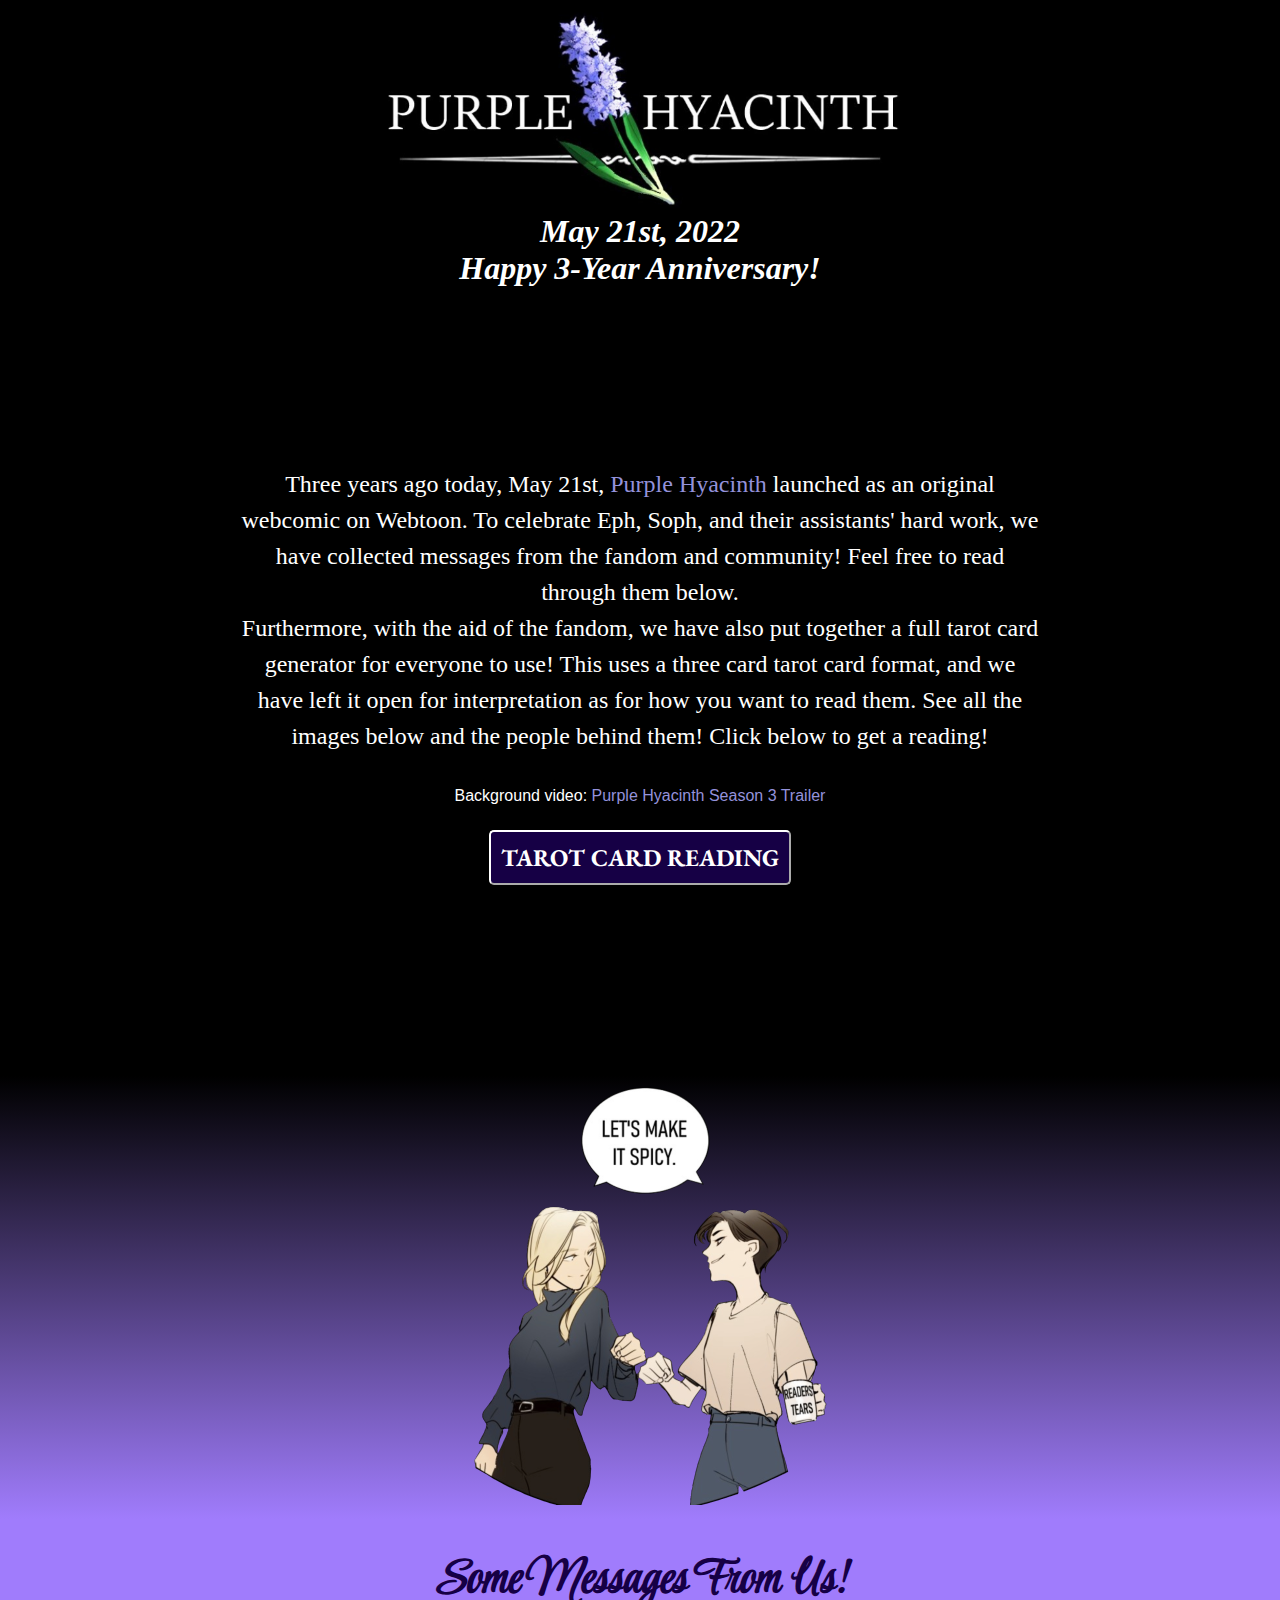
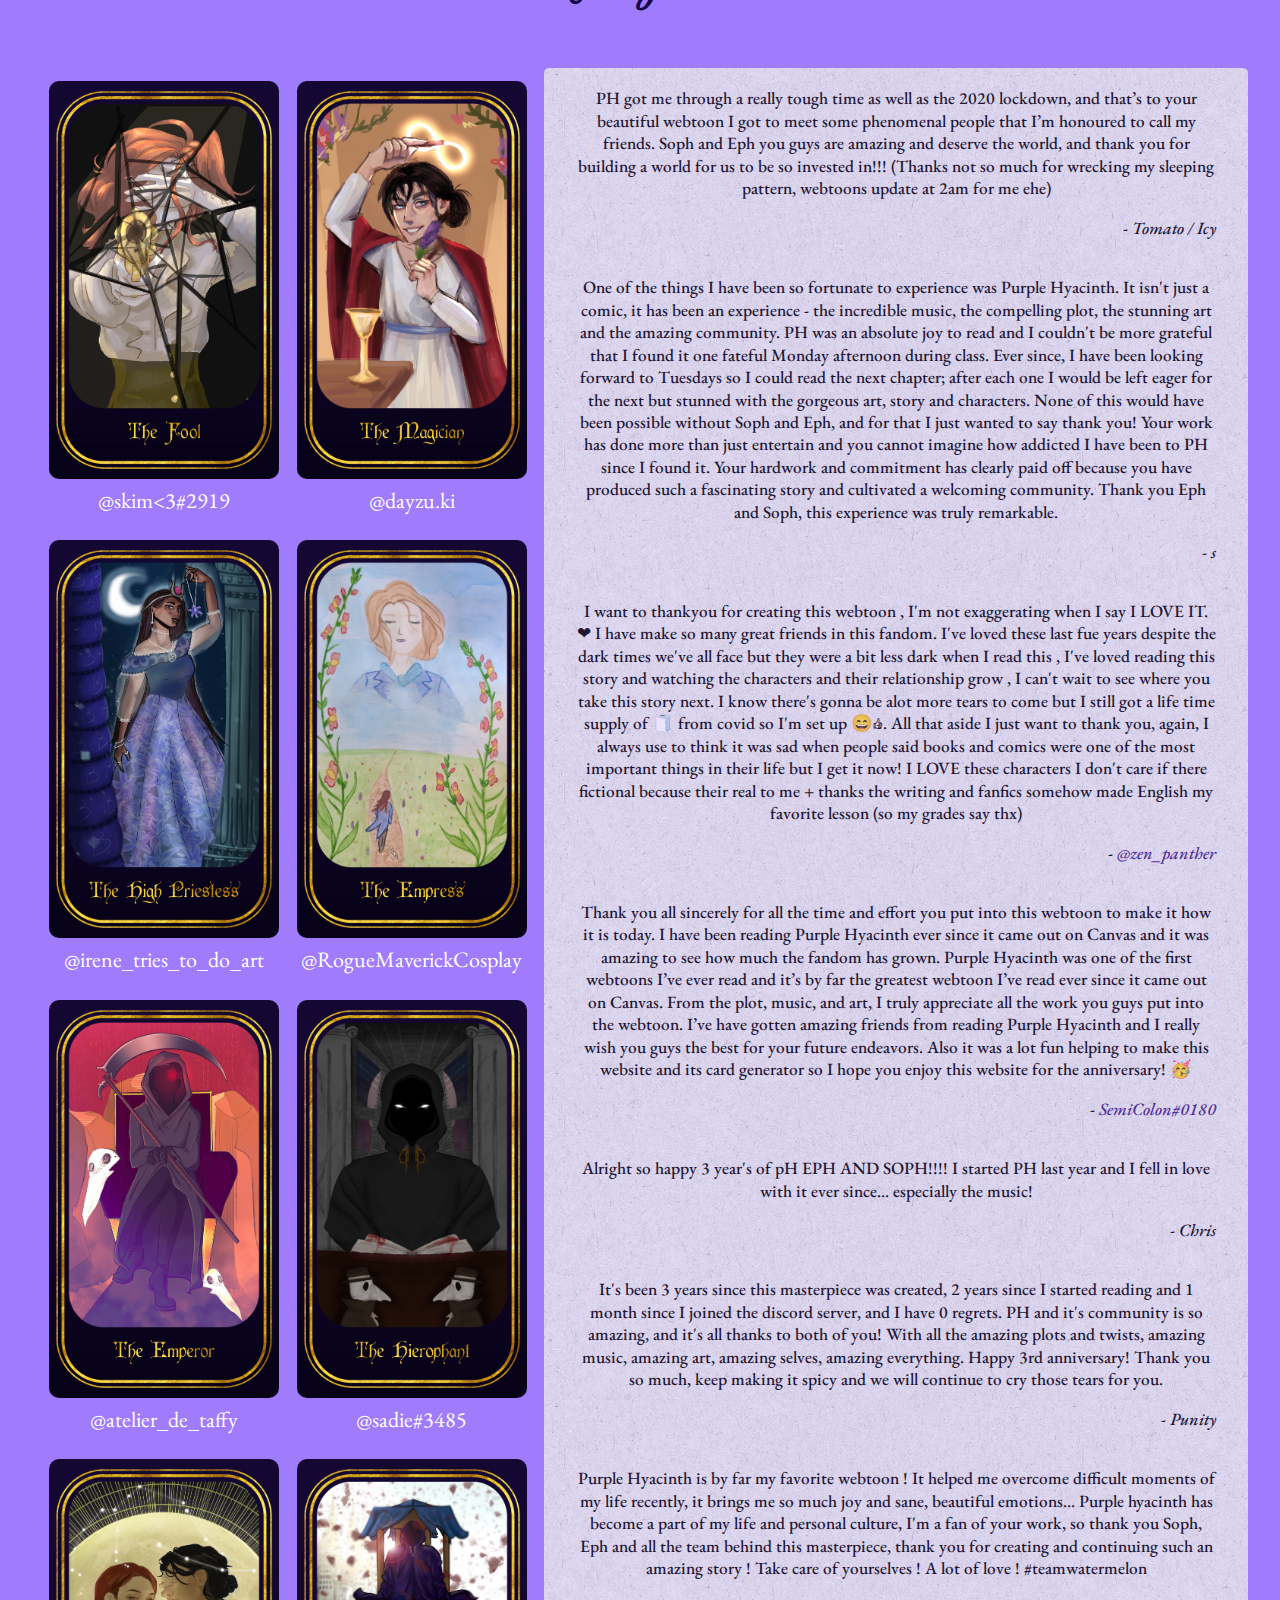
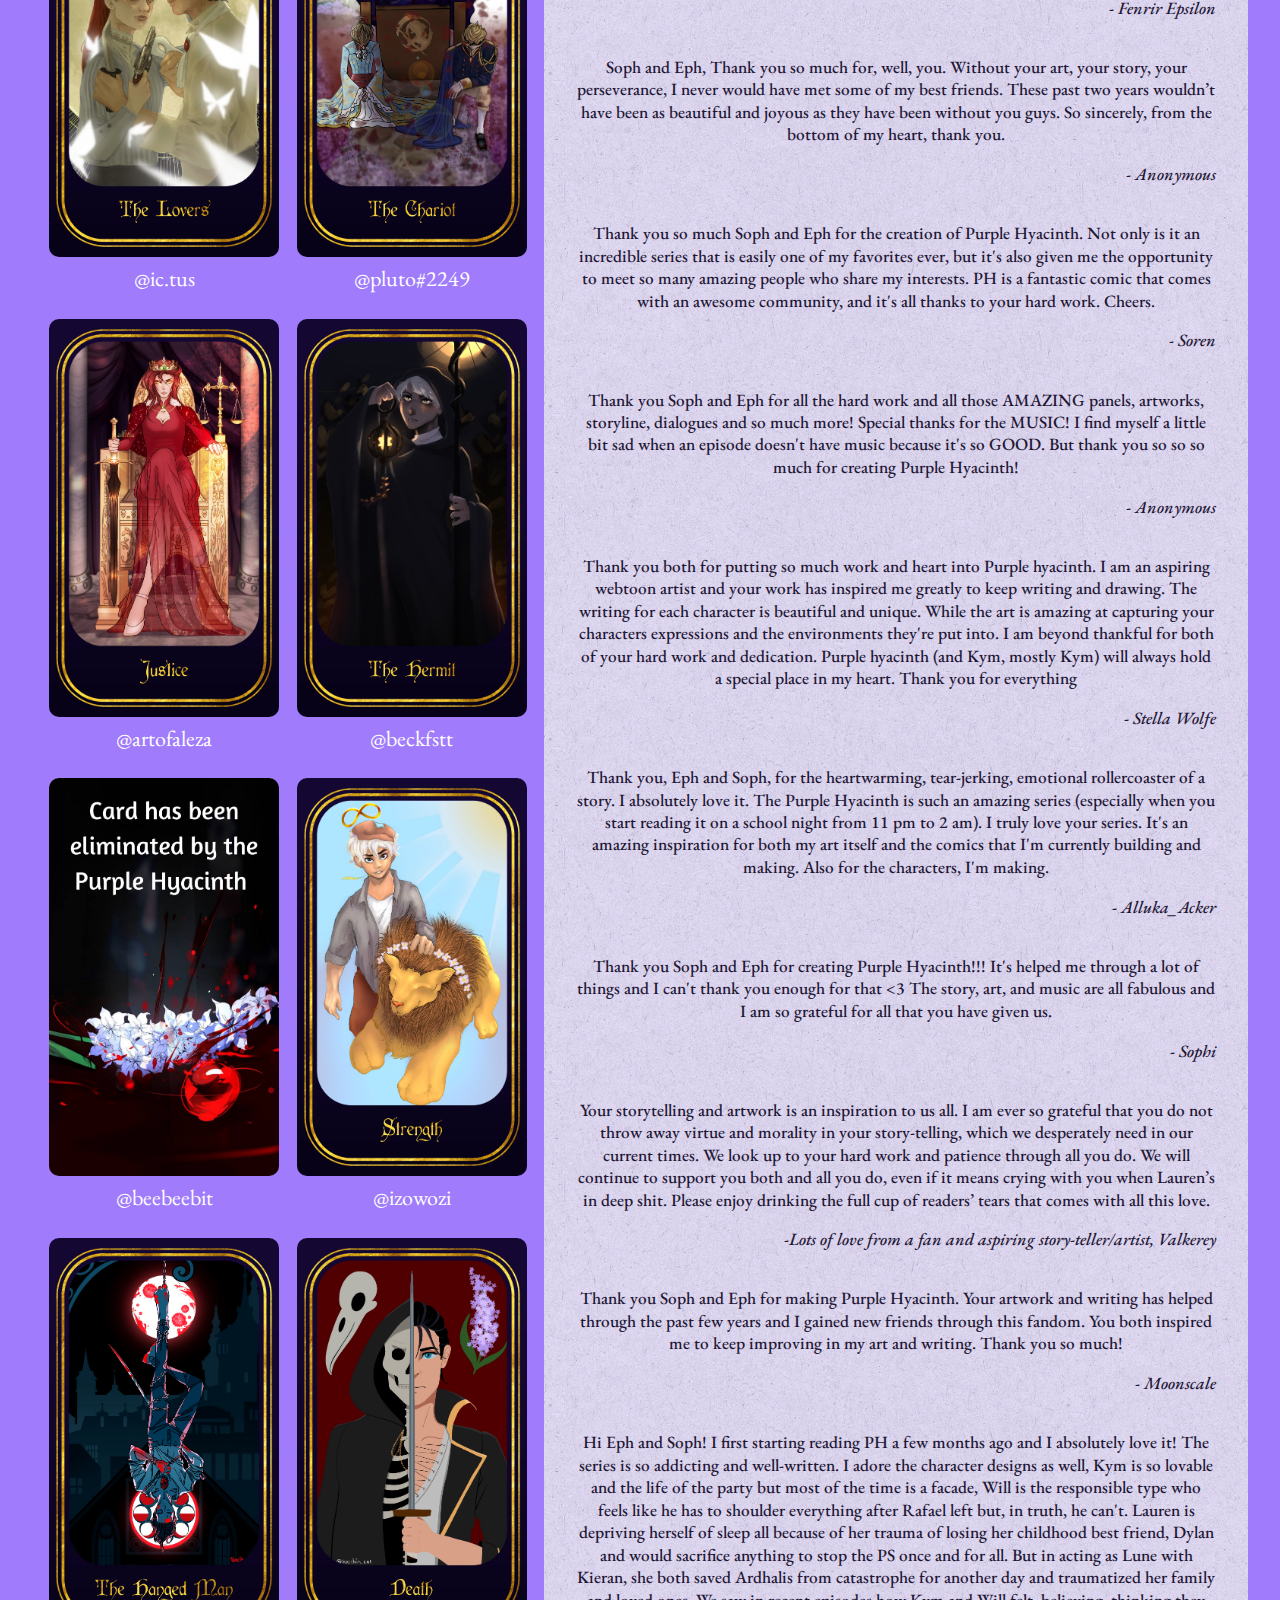
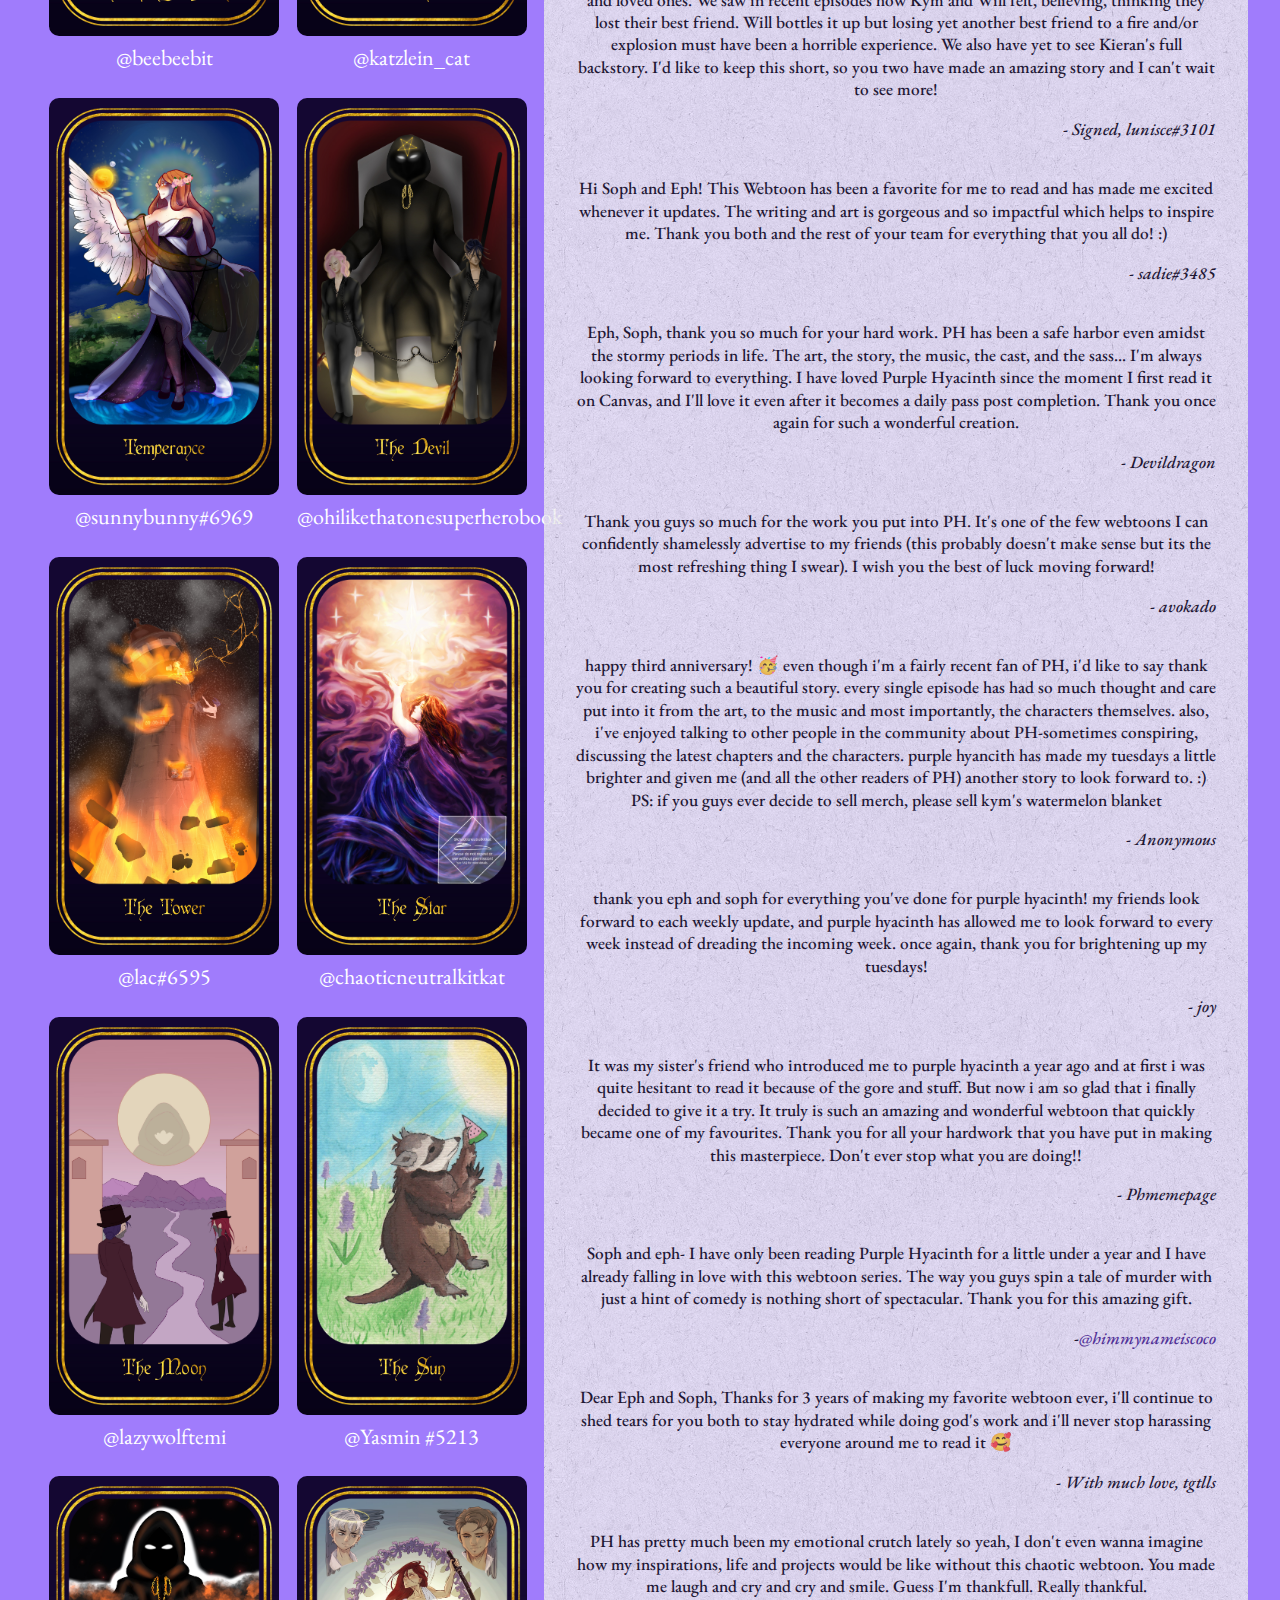
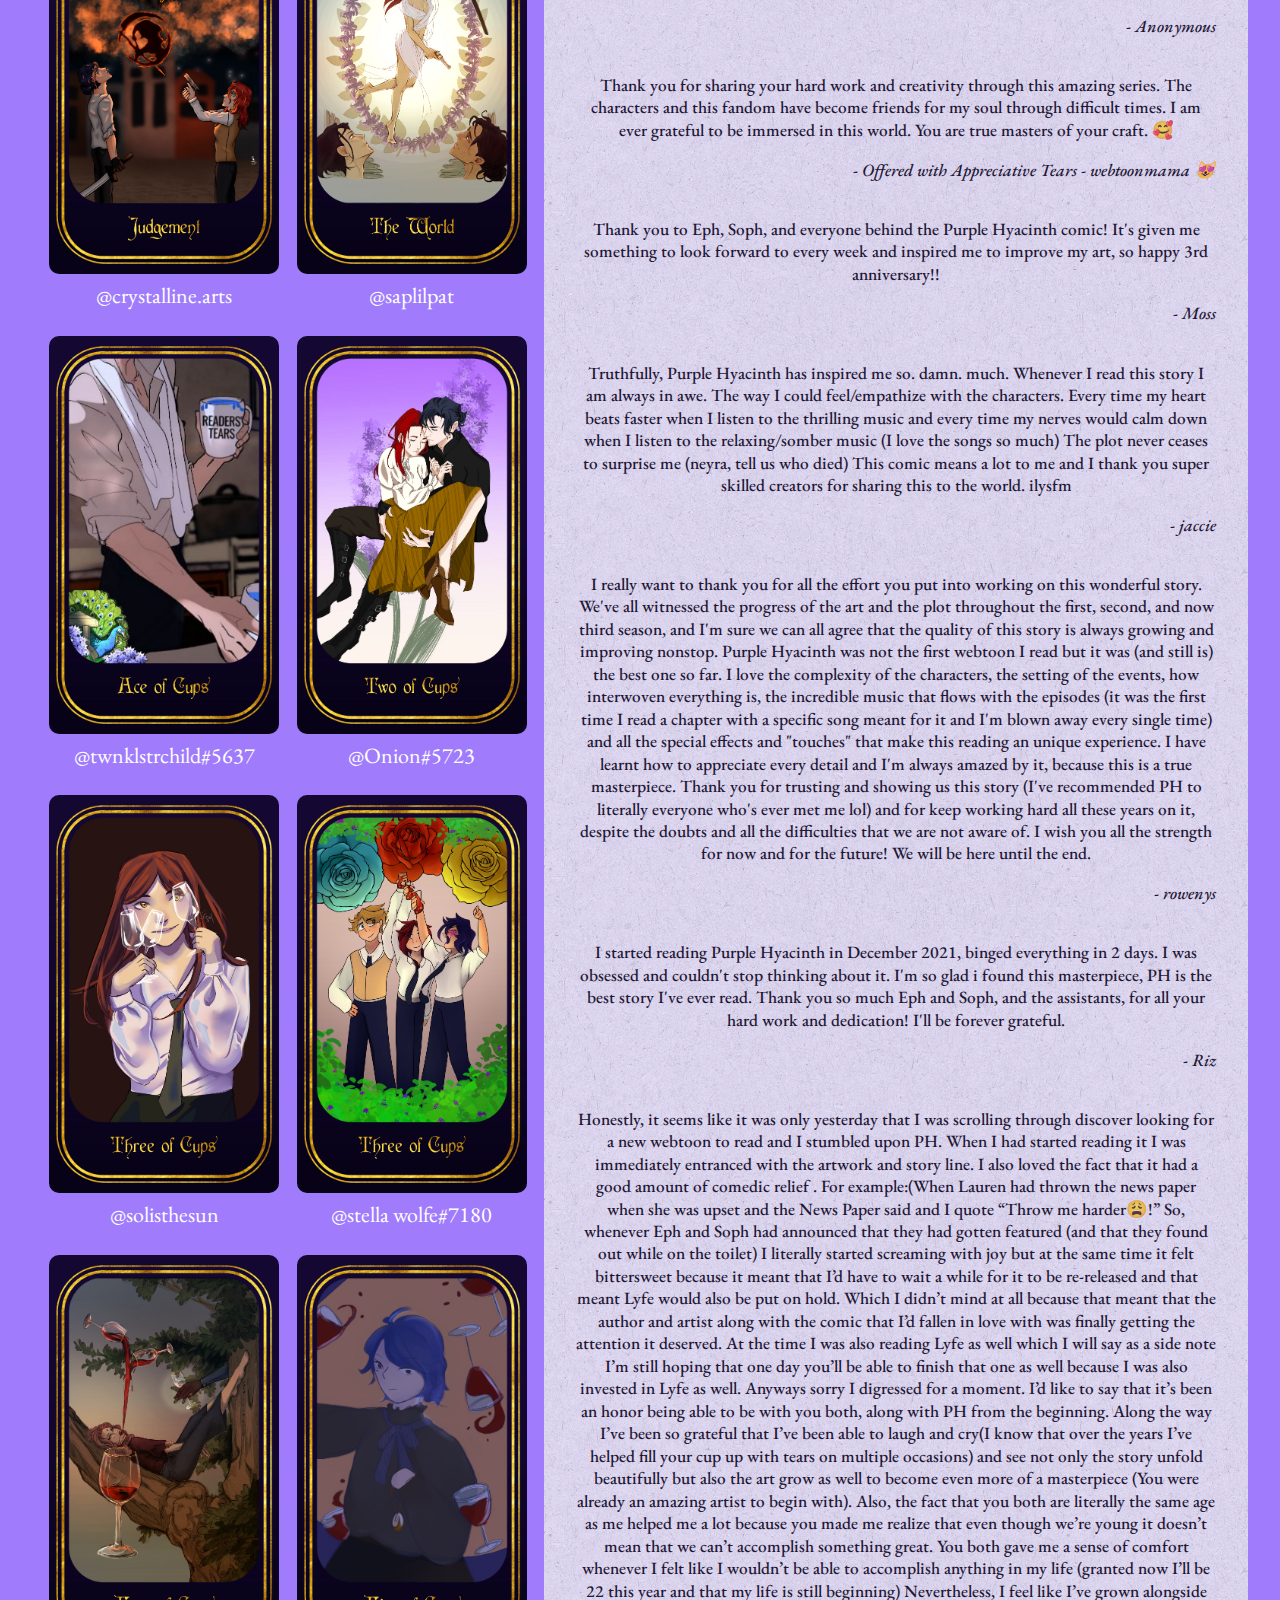
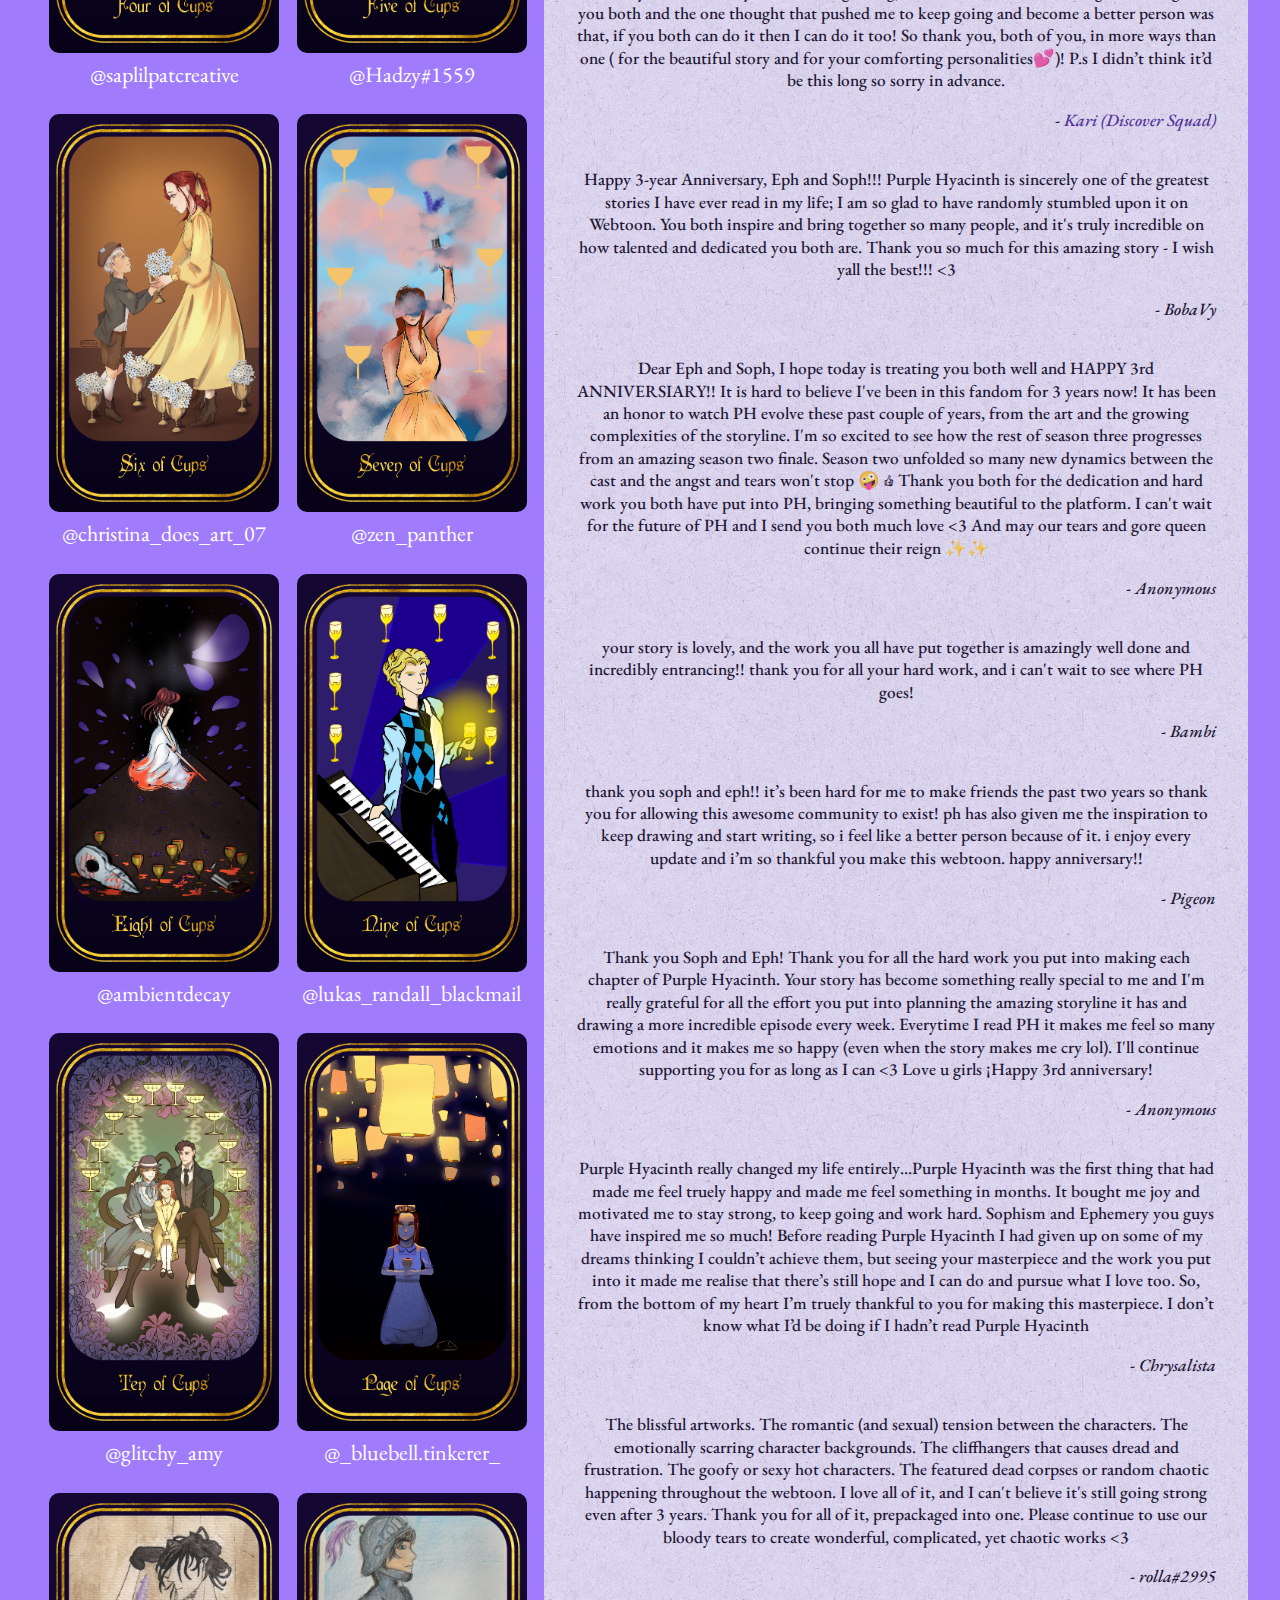
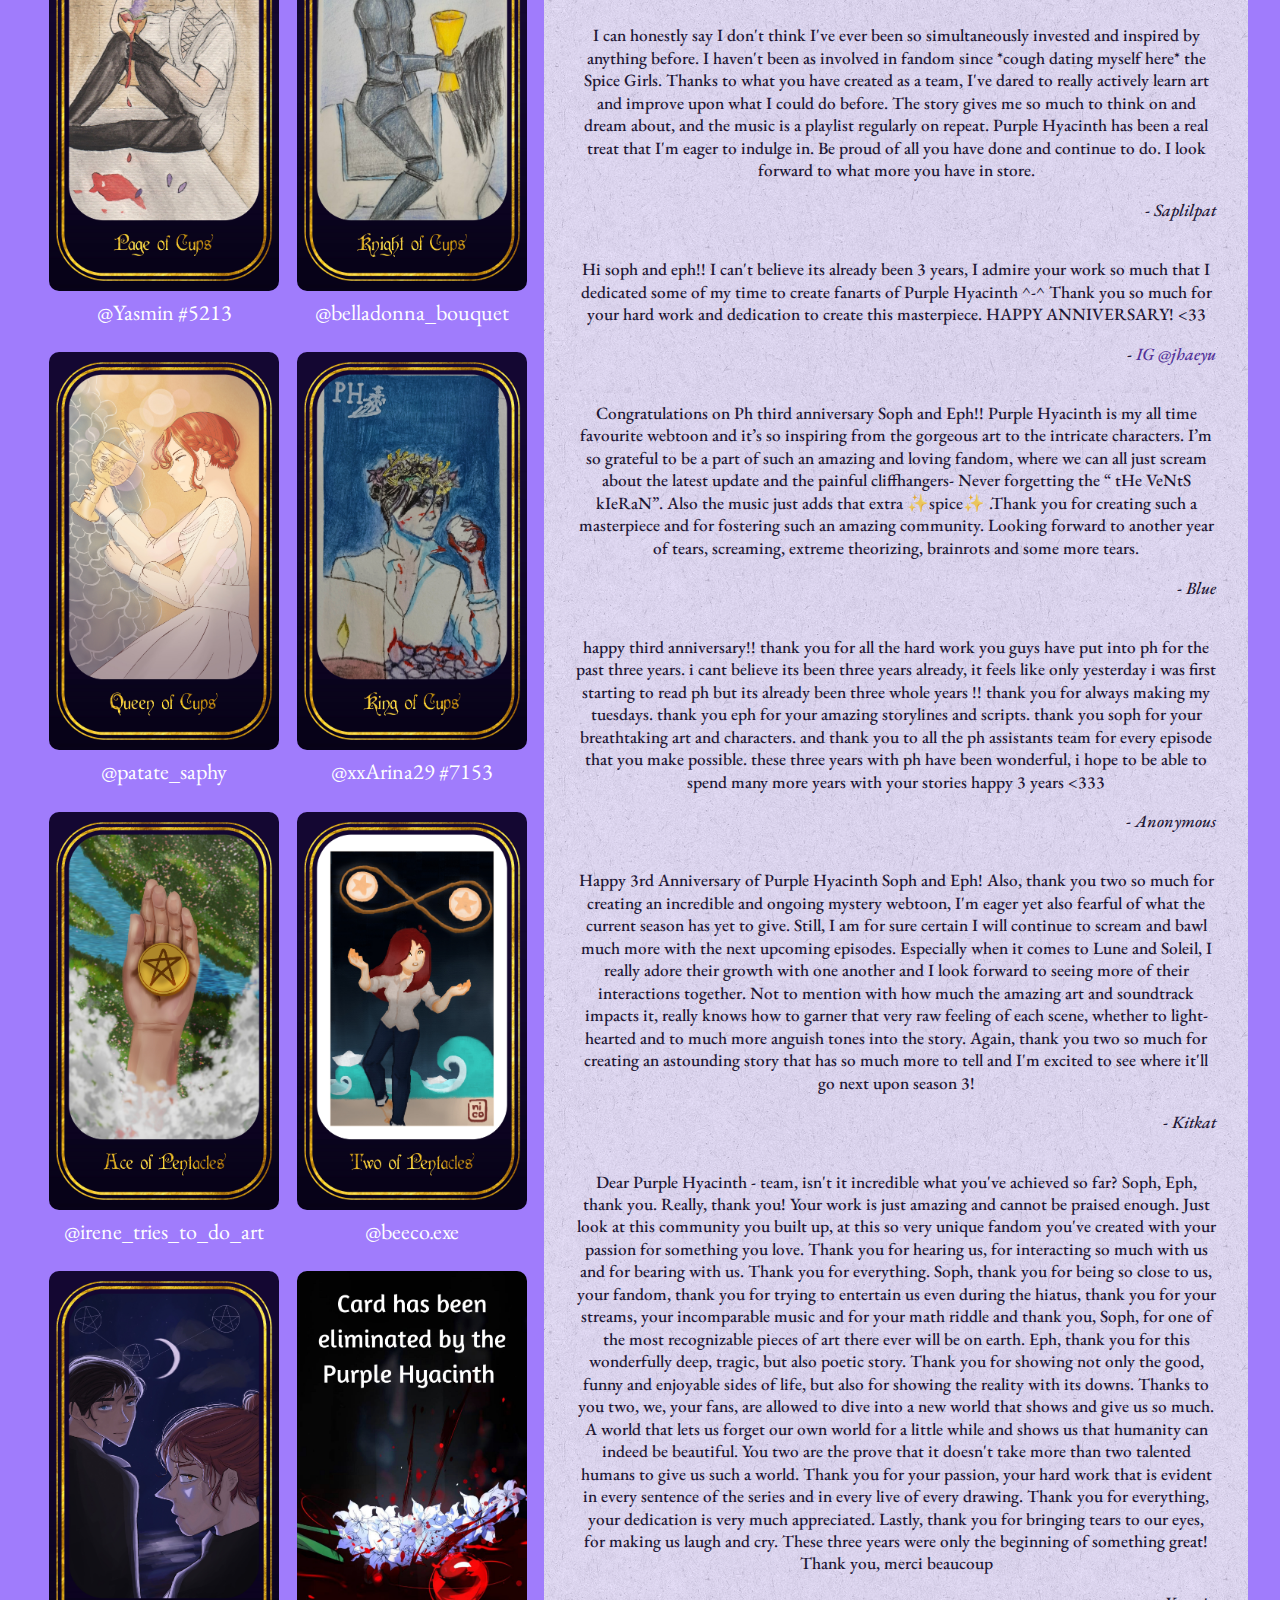
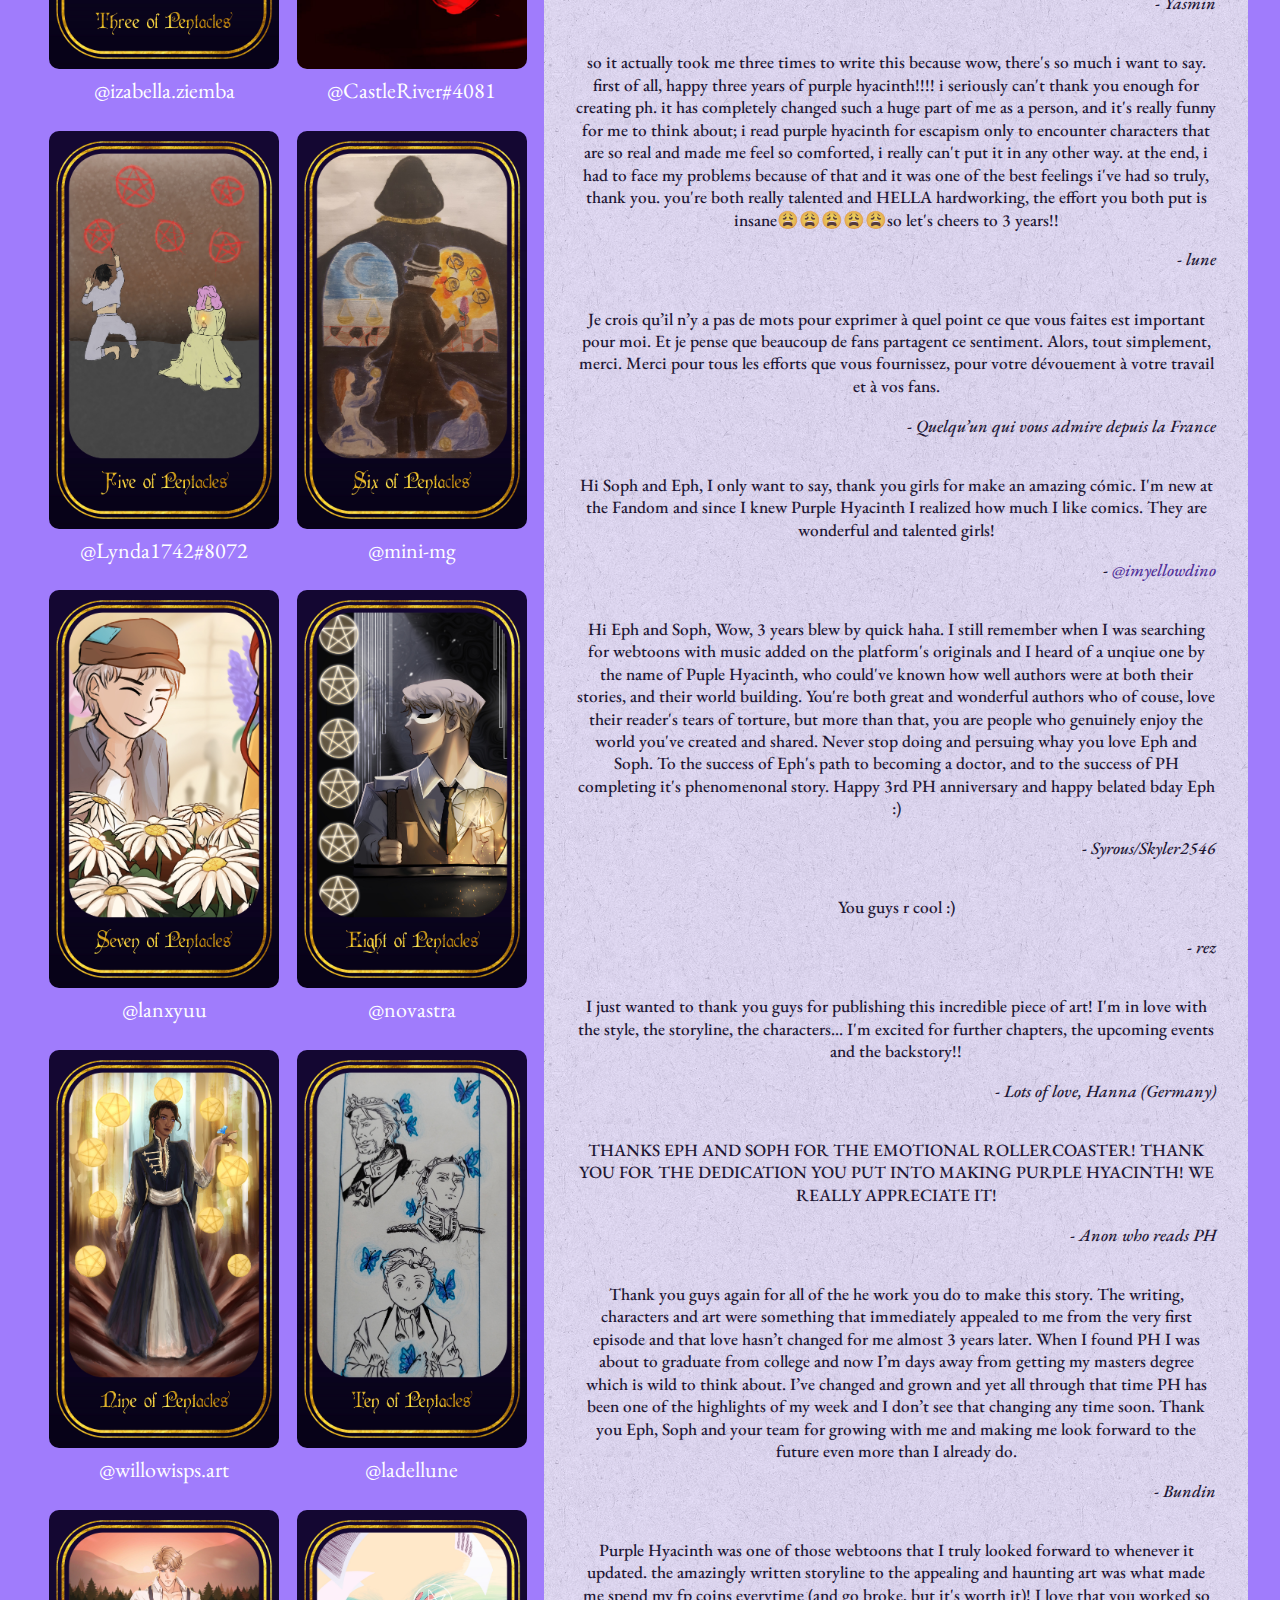
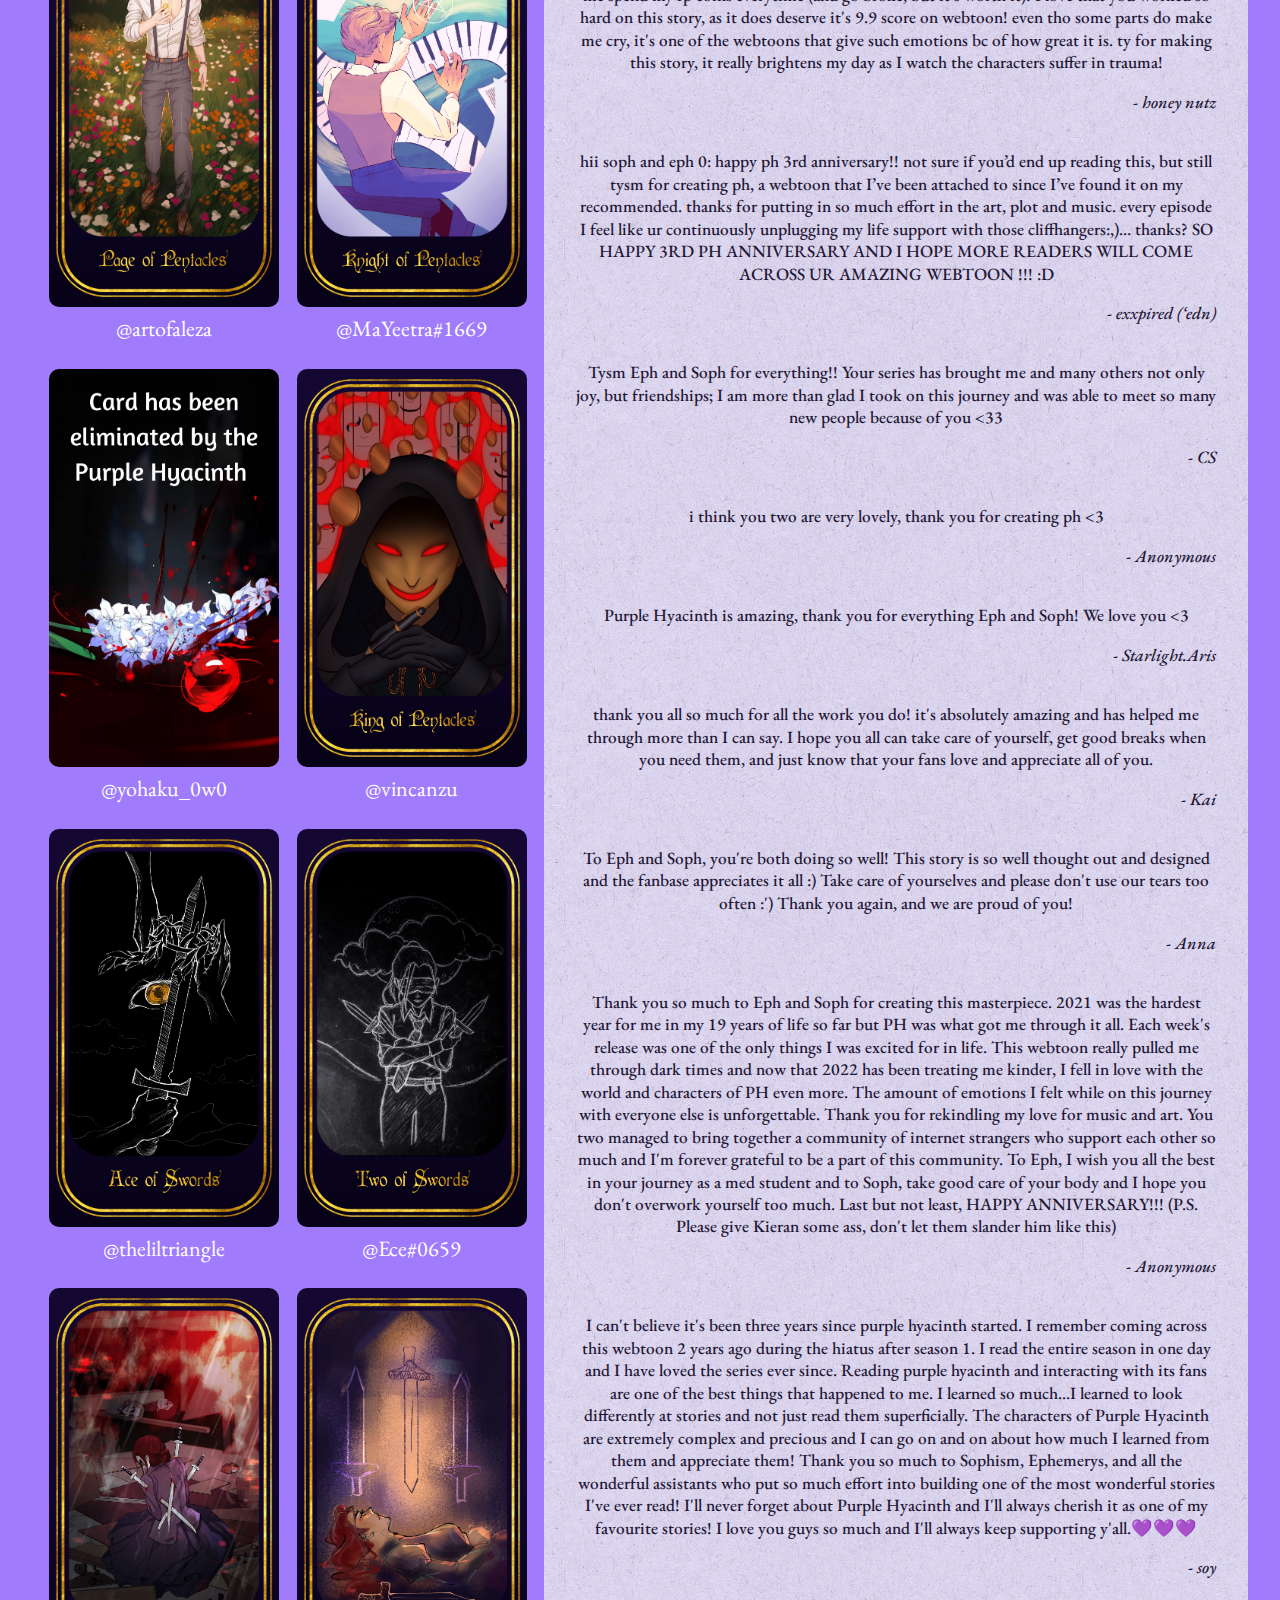
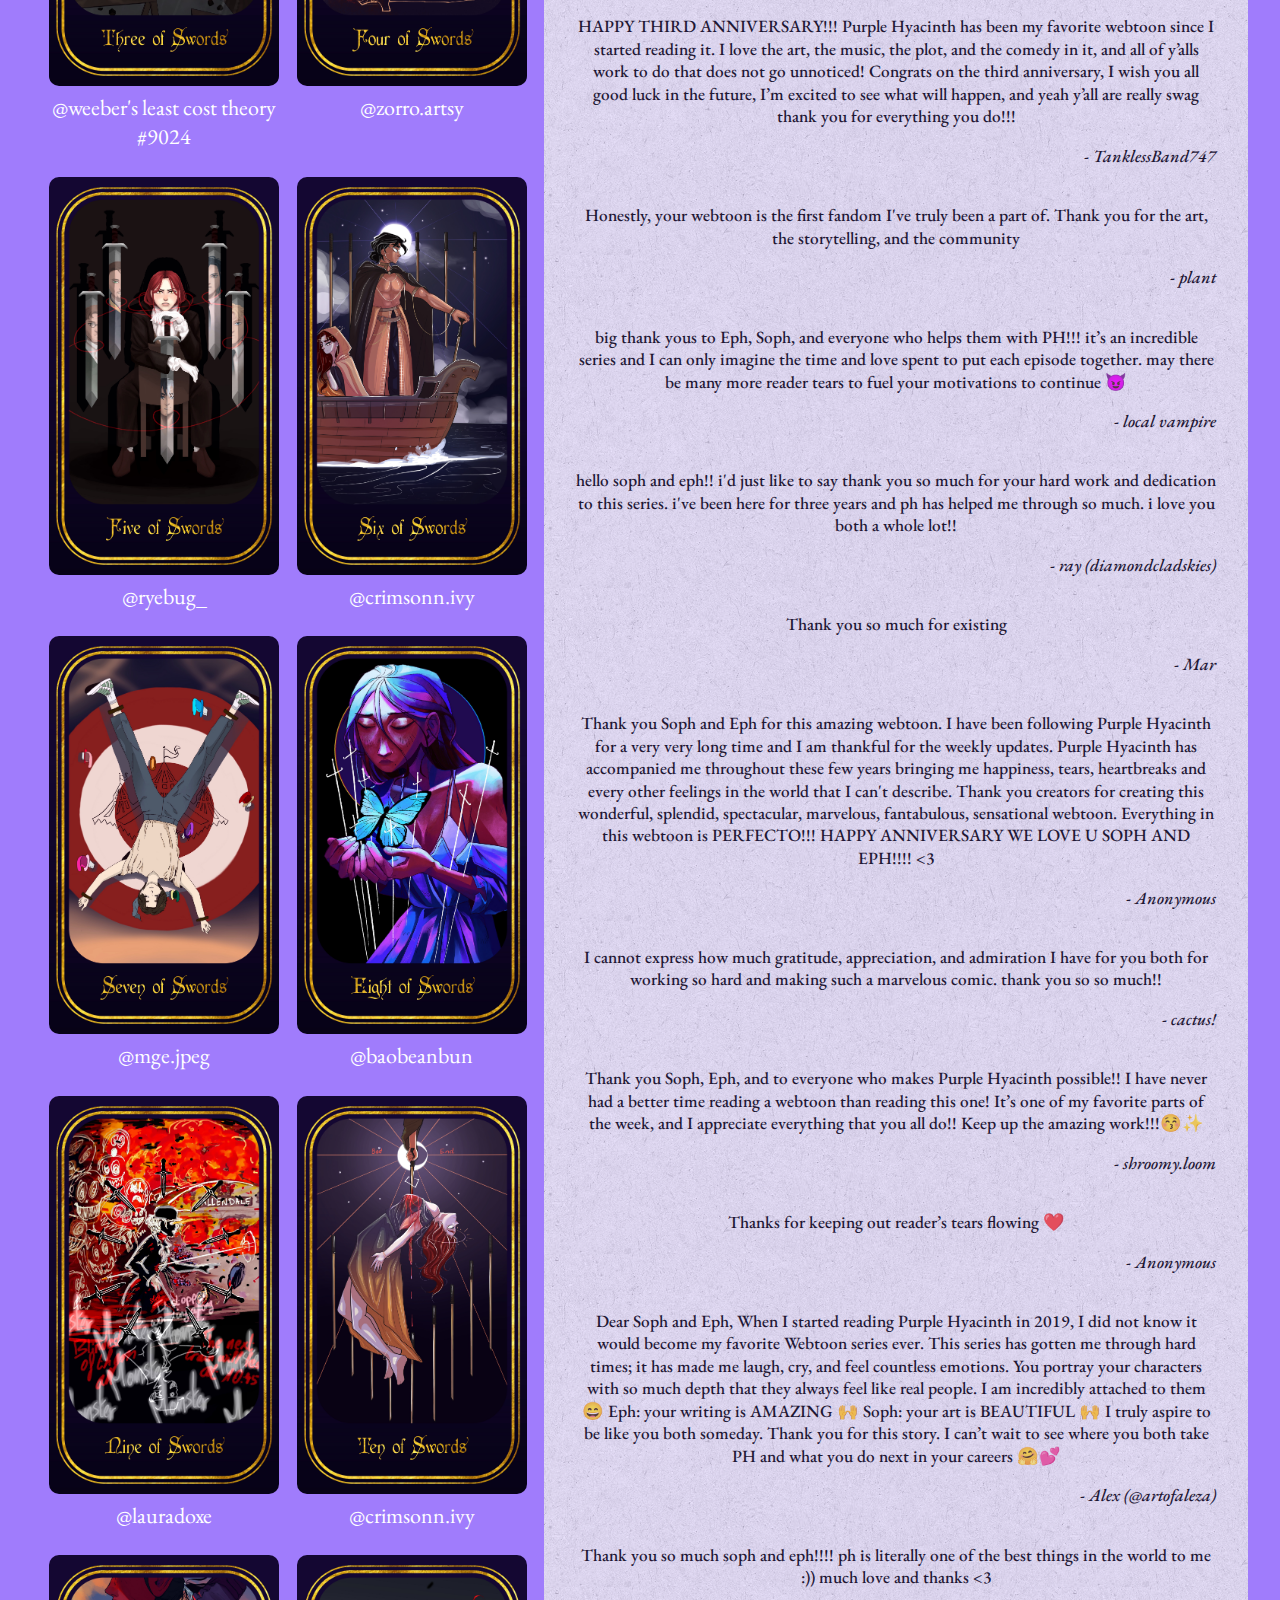
==== commit 770a3fa3: "Merge branch 'main' of https://github.com/Lanxyuu/ph-a" ====
--- a/index.html
+++ b/index.html
@@ -222,7 +222,7 @@
 				</div>
 				<div class="card">
 					<img src="./cards/cups/pageofcups2.jpg">
-					@Yasmin #5213
+					<a href="https://www.instagram.com/_bluebell.tinkerer_/"target=”_blank”>@Yasmin #5213</a>
 				</div>
 				<div class="card">
 					<img src="./cards/cups/knightofcups.jpg">
@@ -288,7 +288,7 @@
 				</div>
 				<div class="card">
 					<img src="./cards/pentacles/queenofpentacles.jpg">
-					<a href="https://www.instagram.com/solisthesun/" target=”_blank”>@solisthesun</a>
+					@yohaku_0w0
 				</div>
 				<div class="card">
 					<img src="./cards/pentacles/kingofpentacles.jpg">
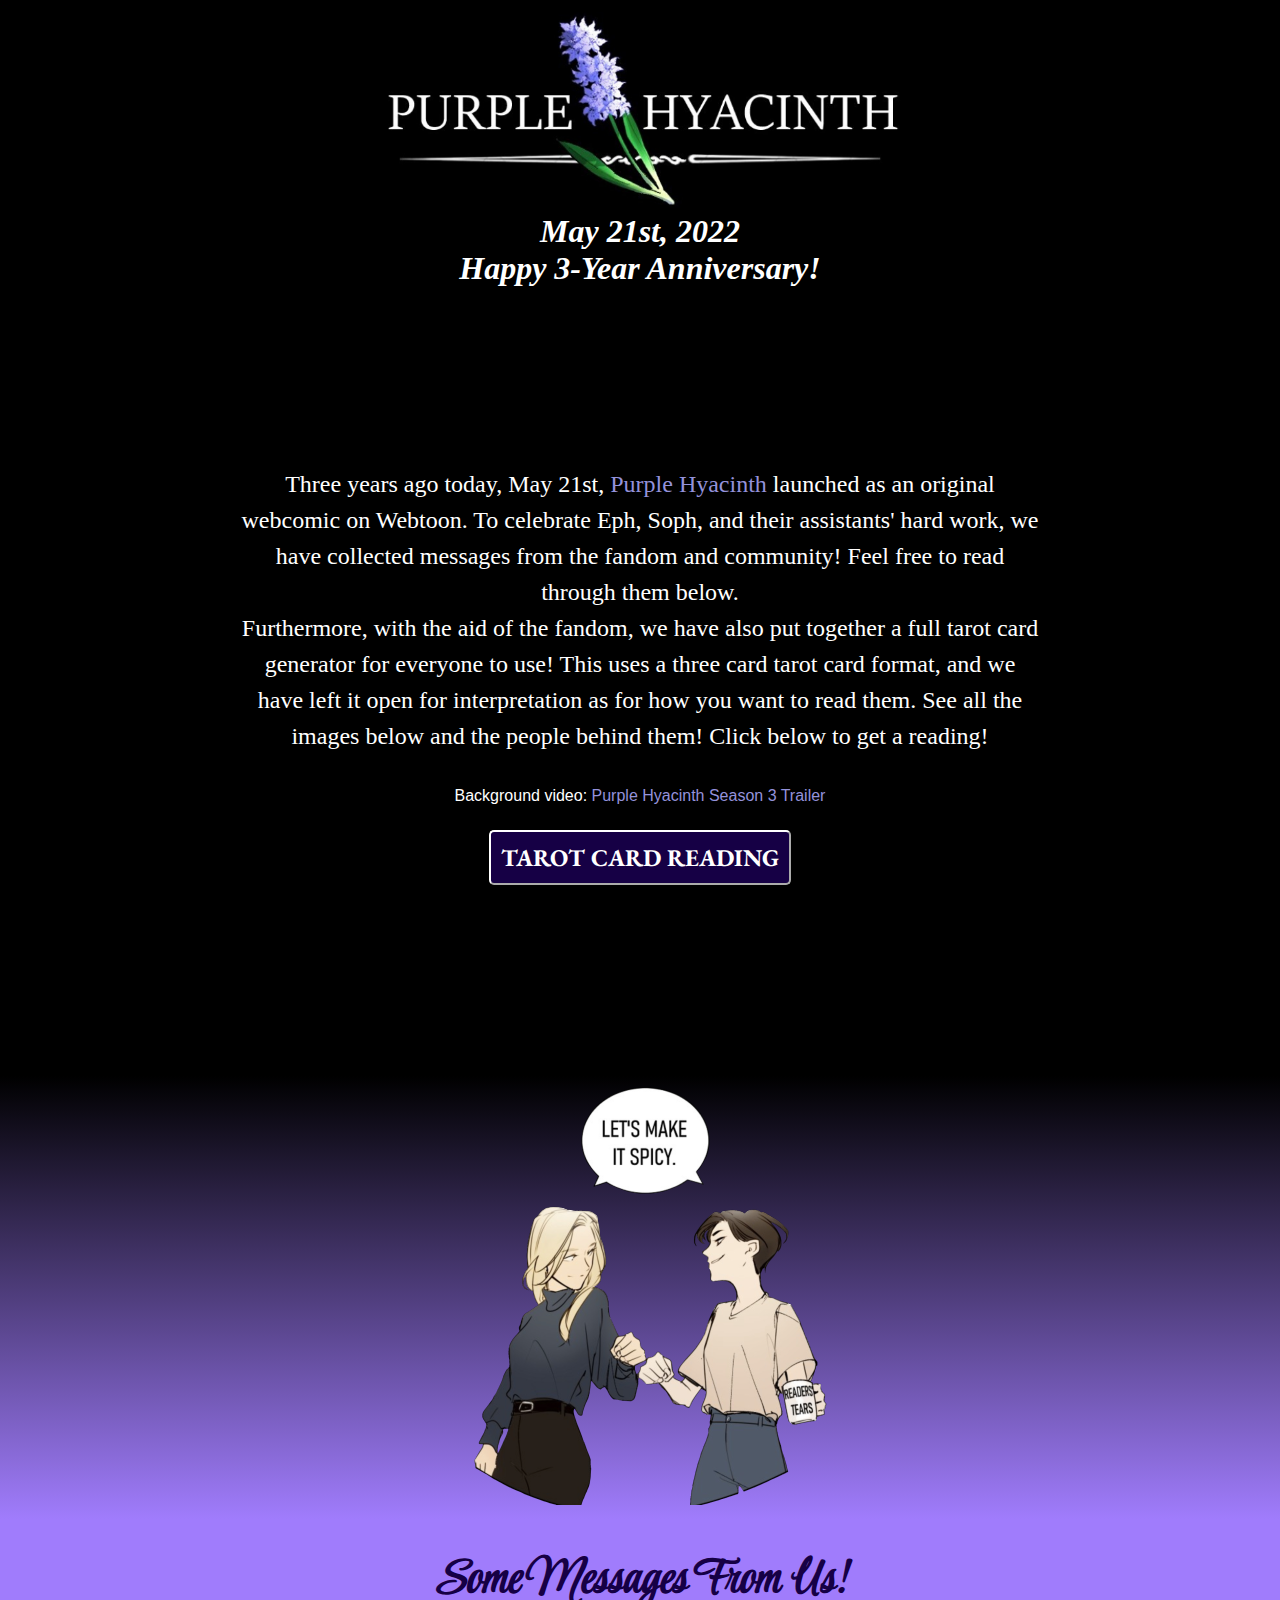
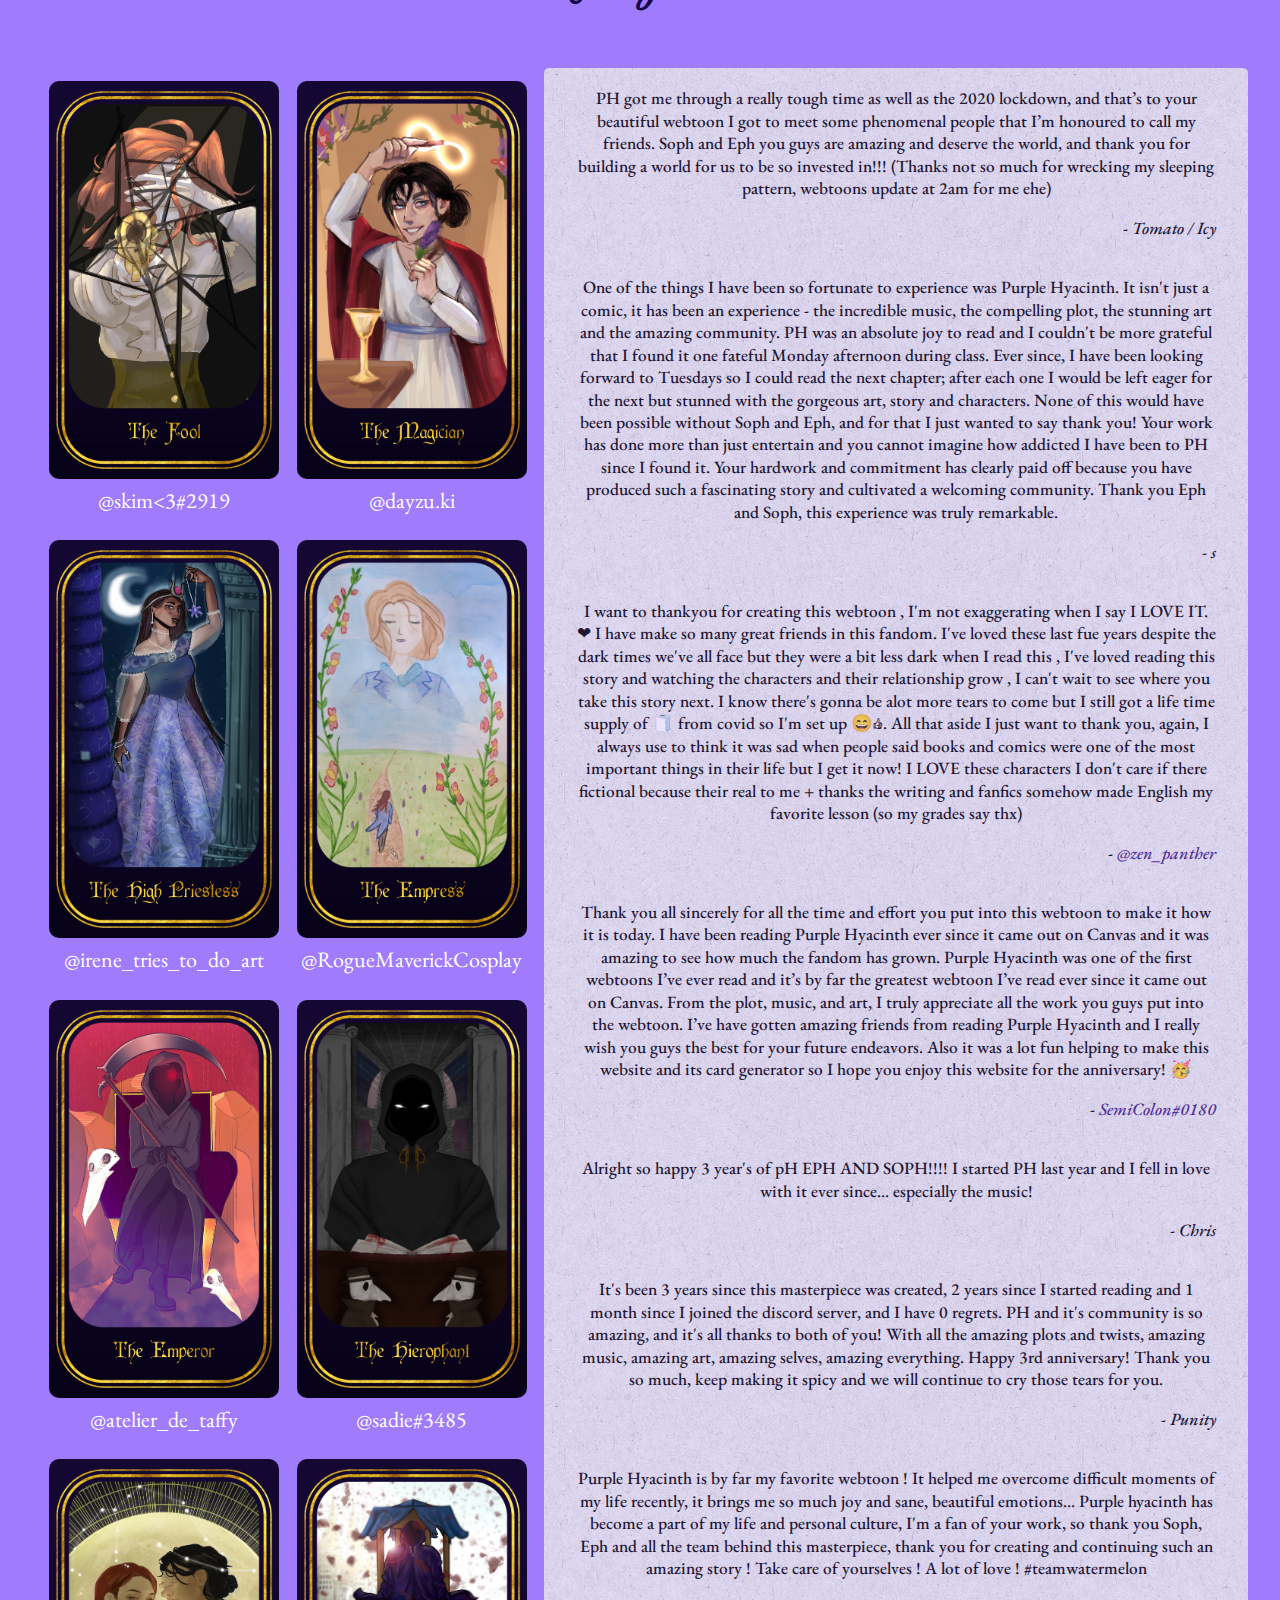
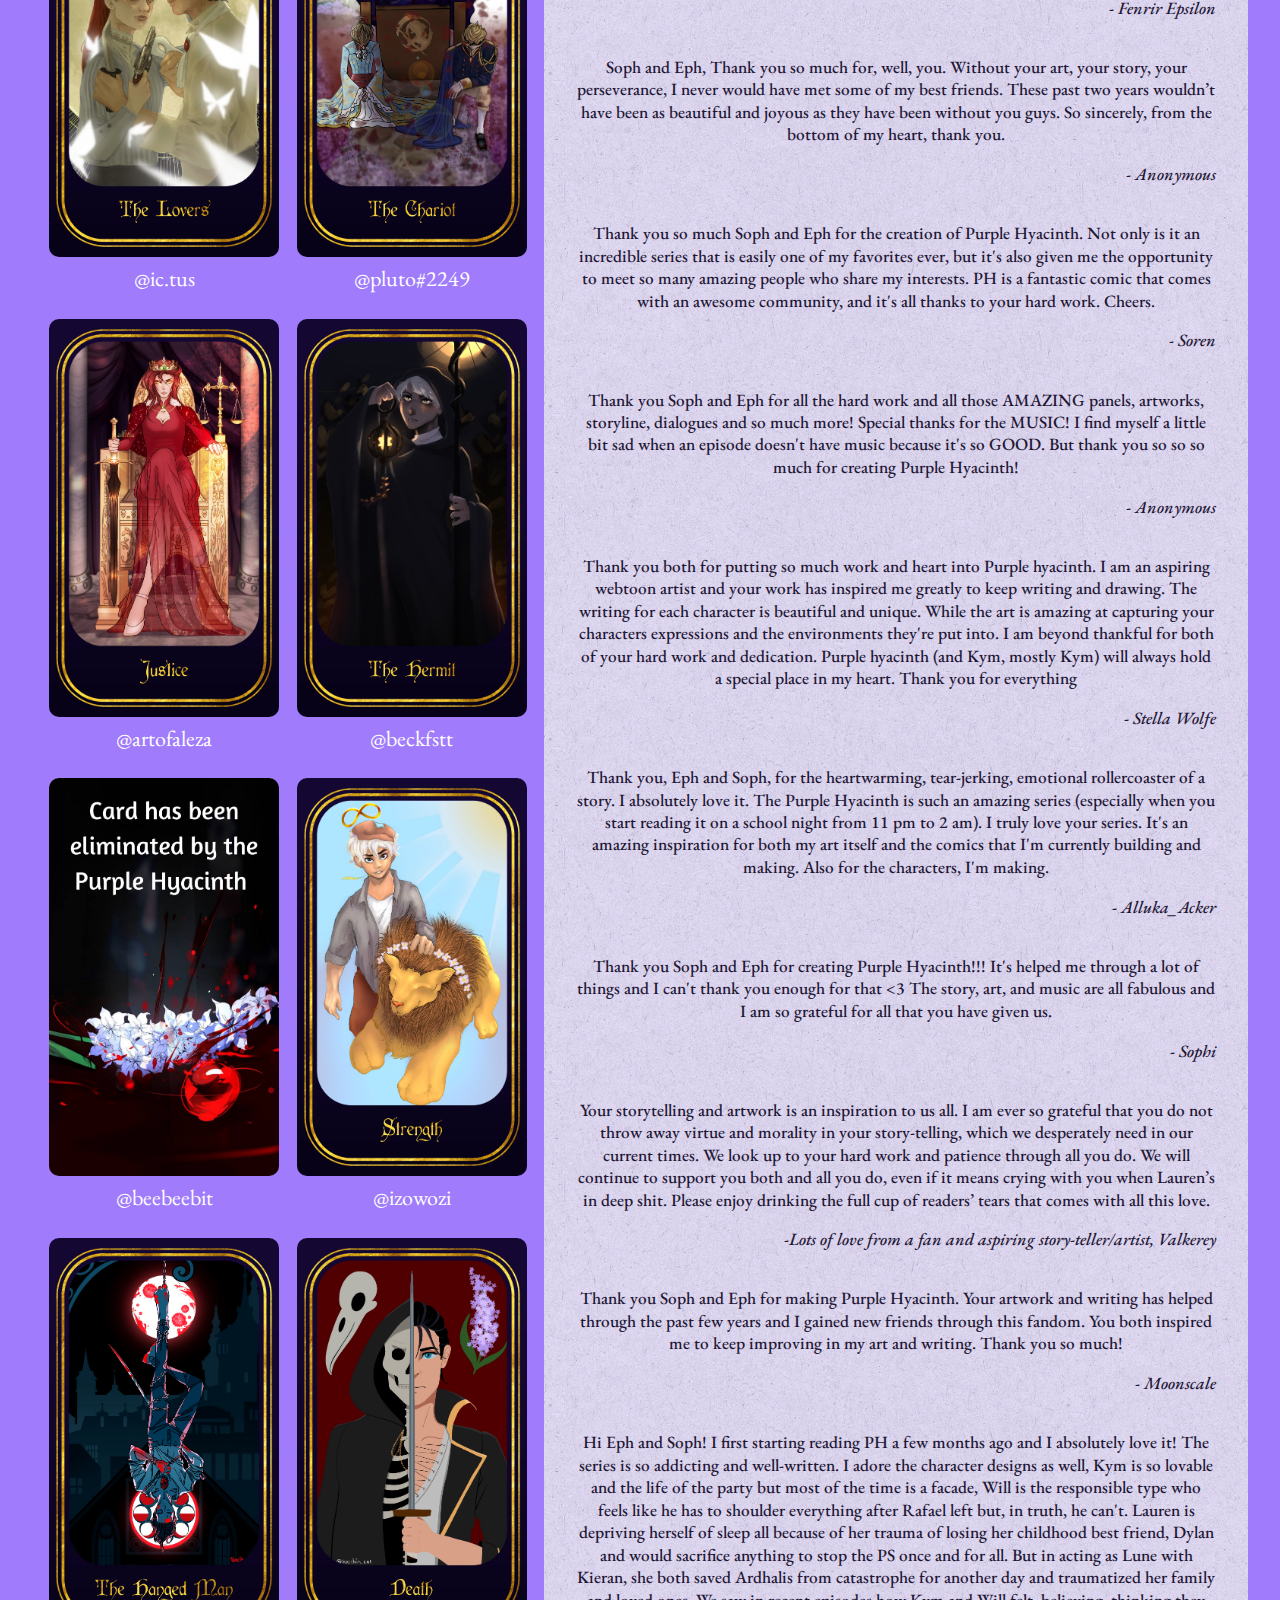
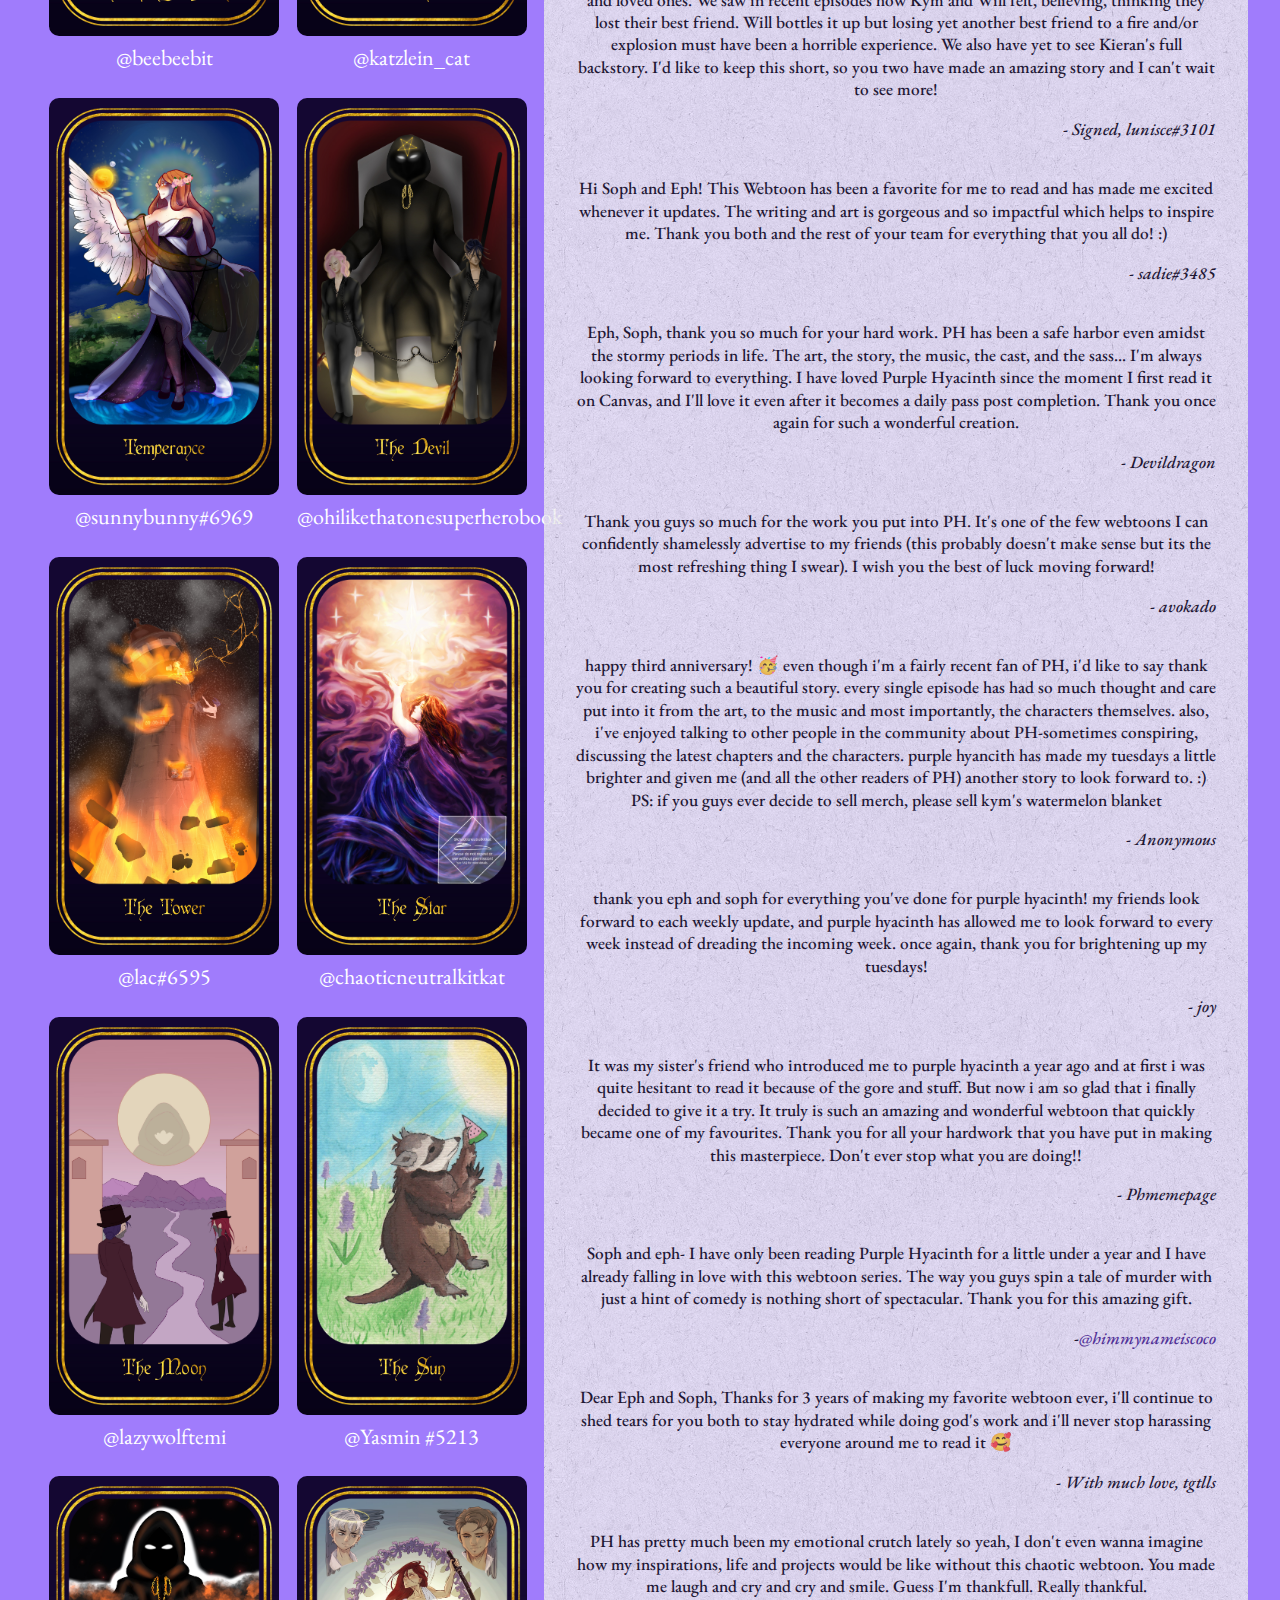
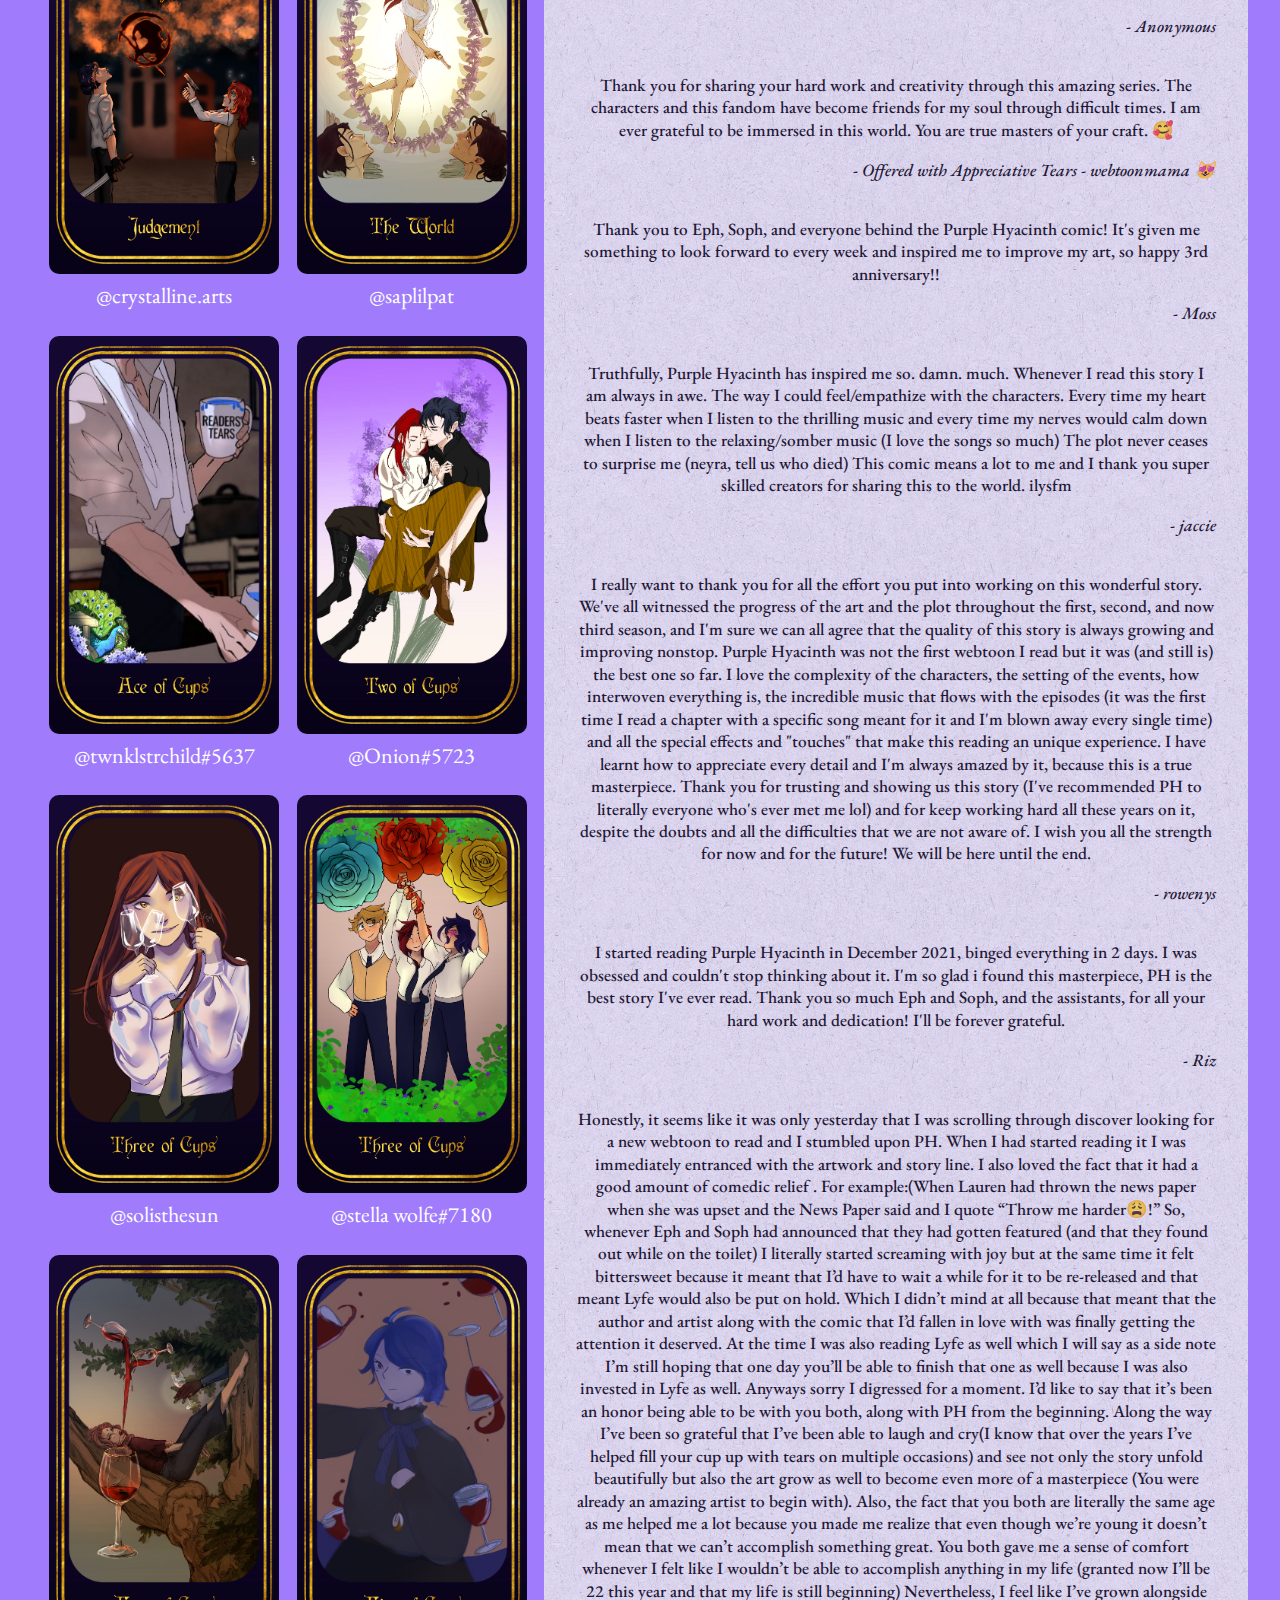
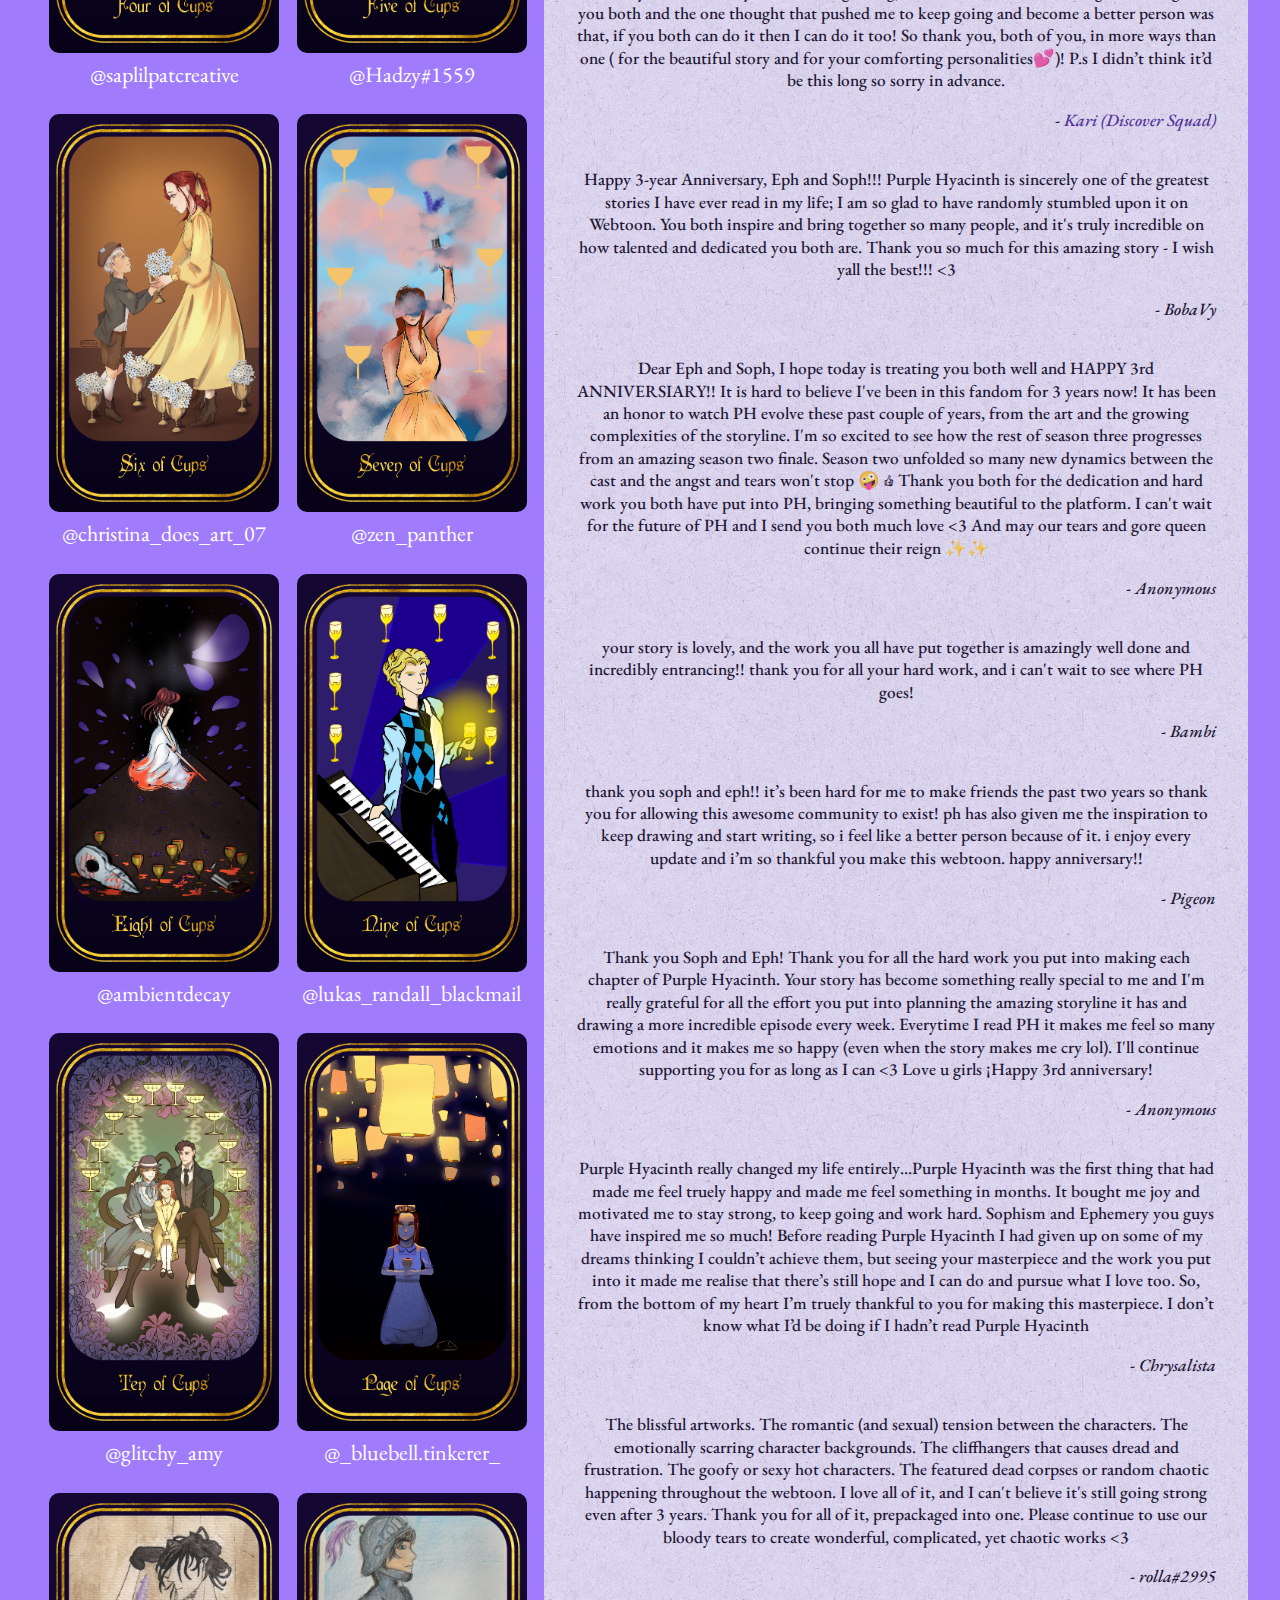
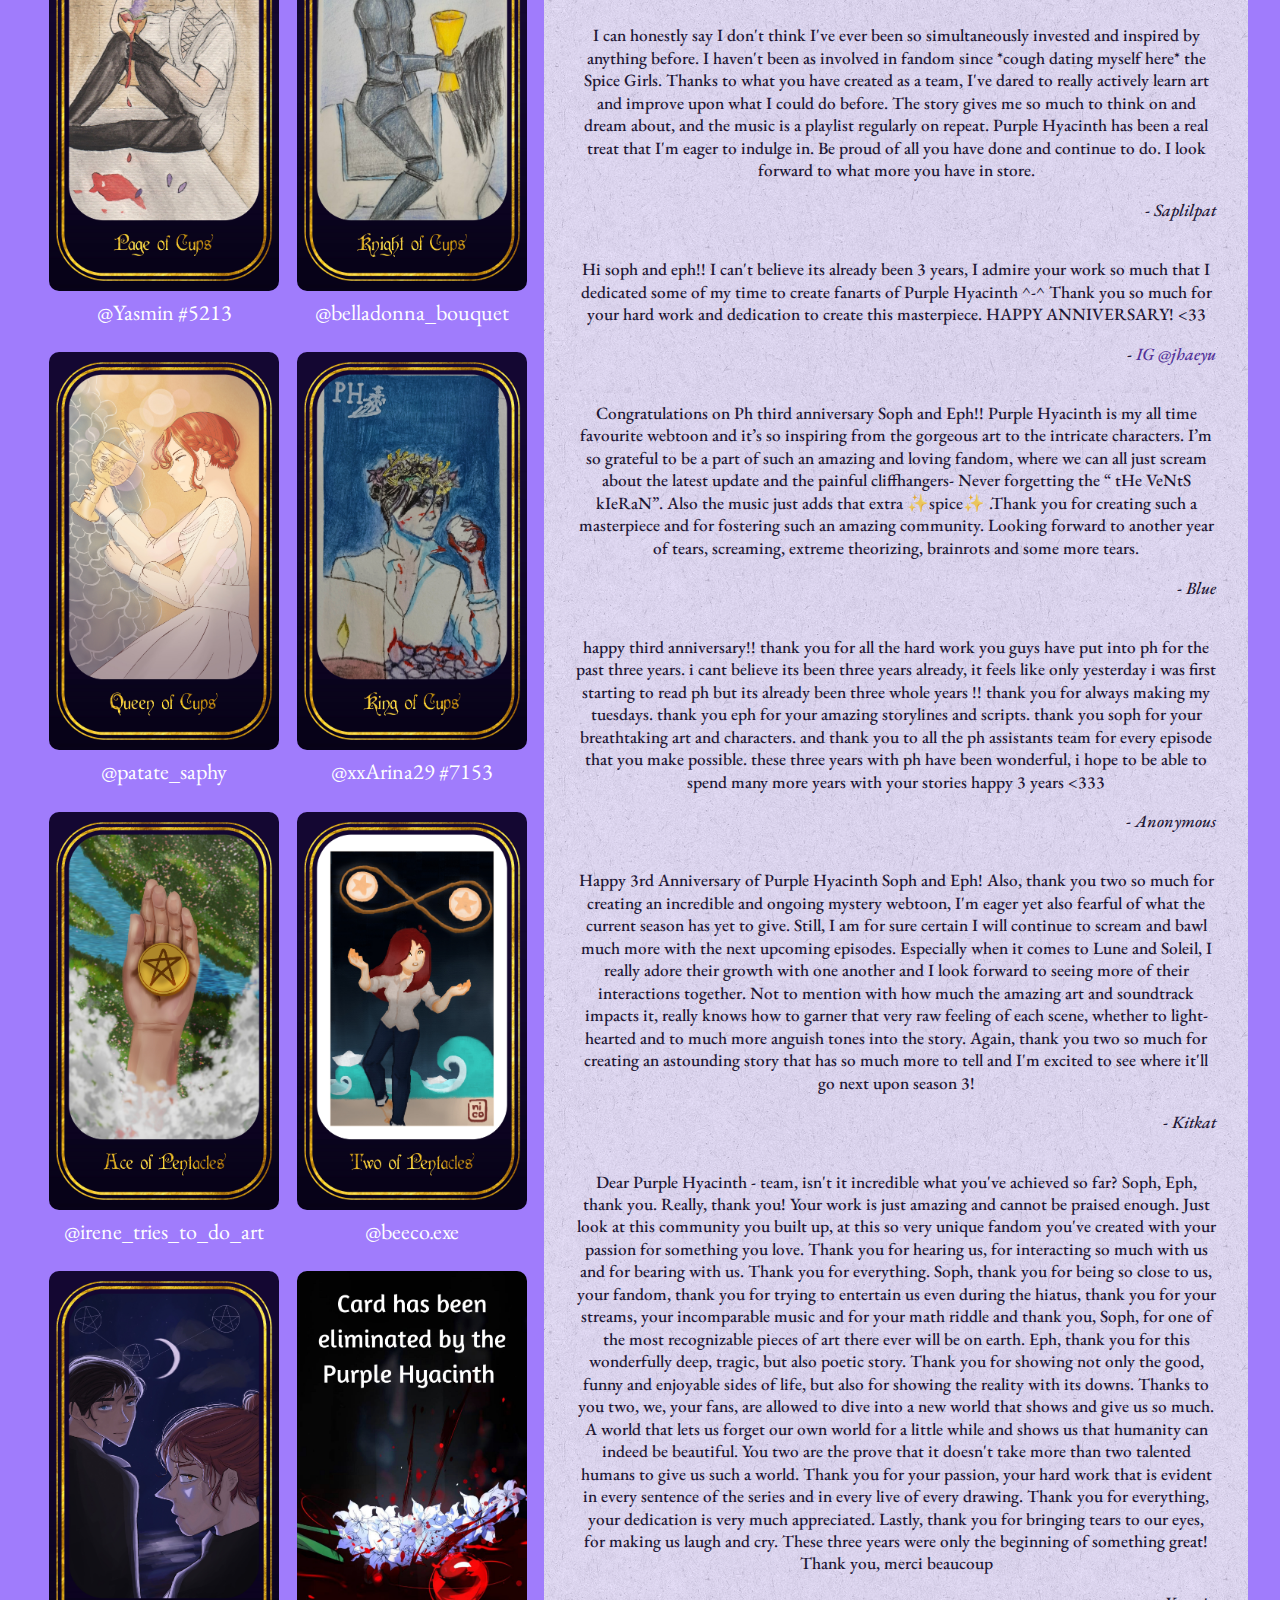
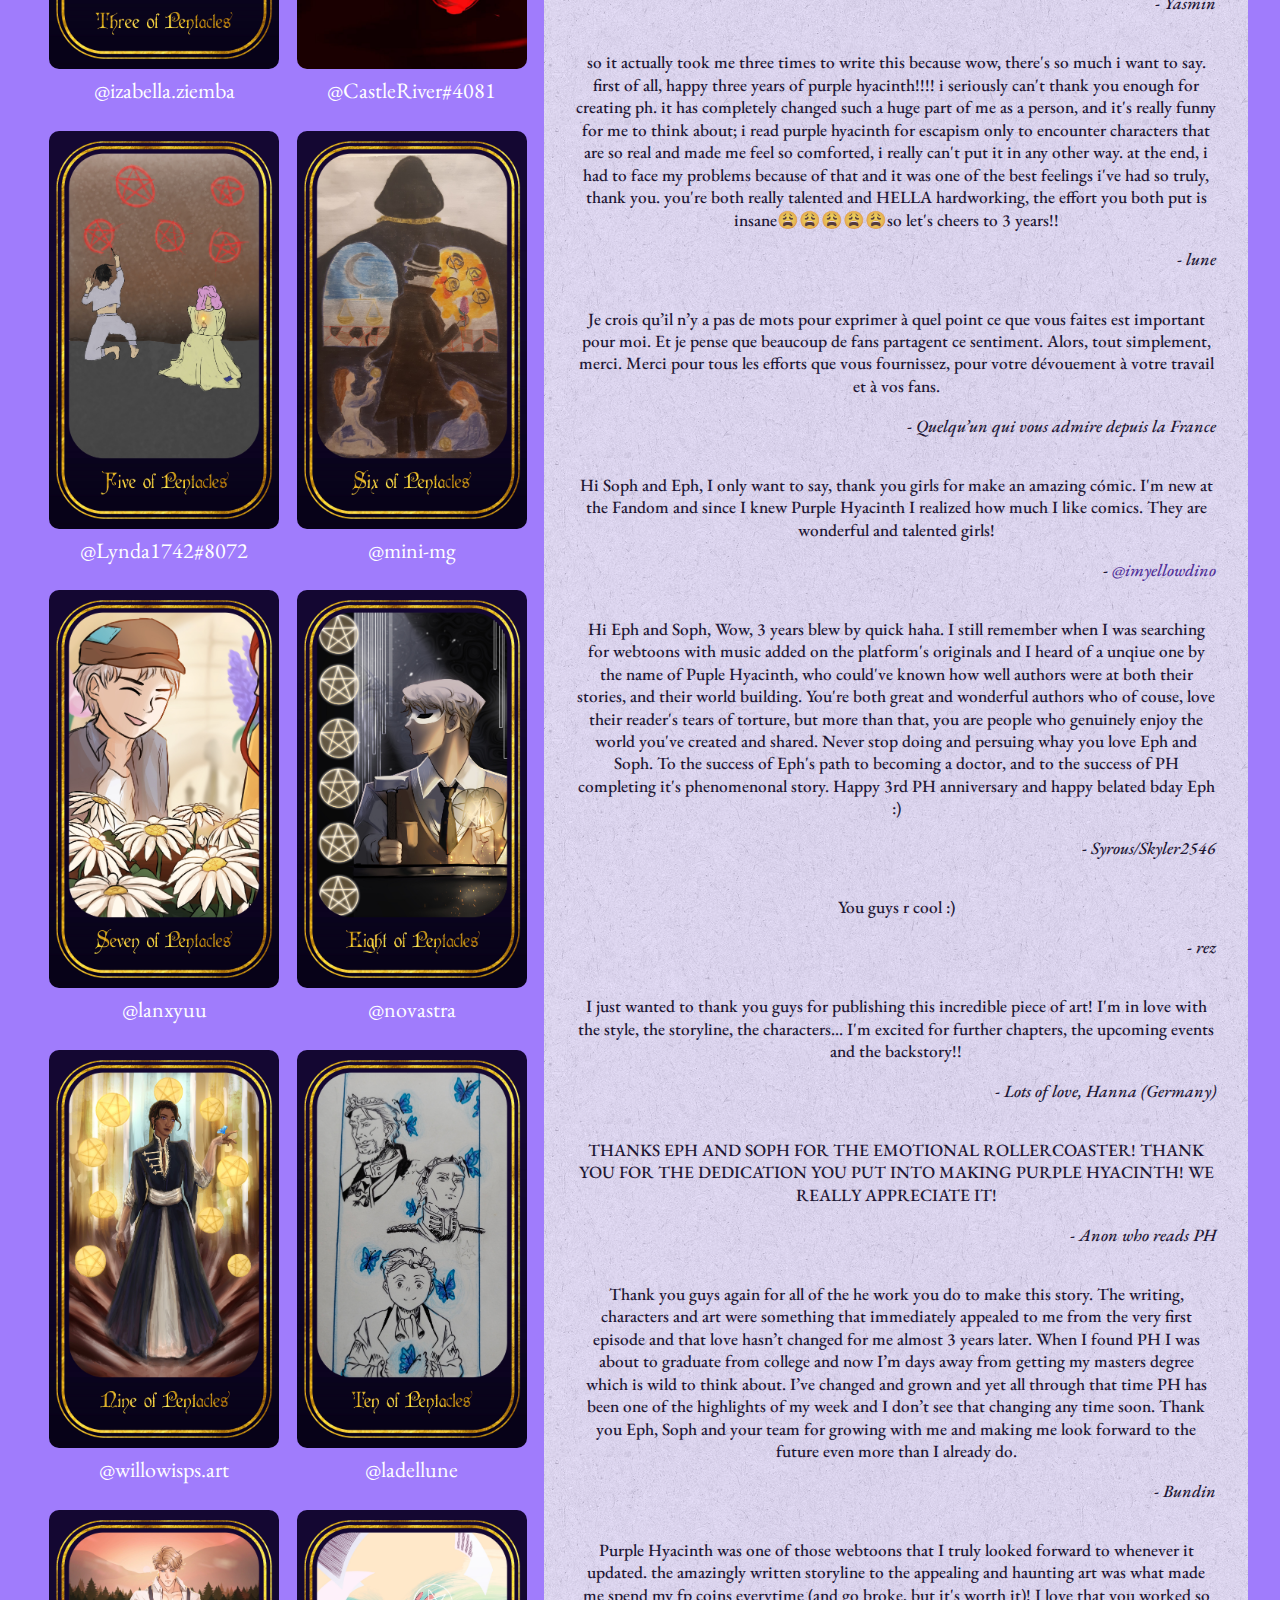
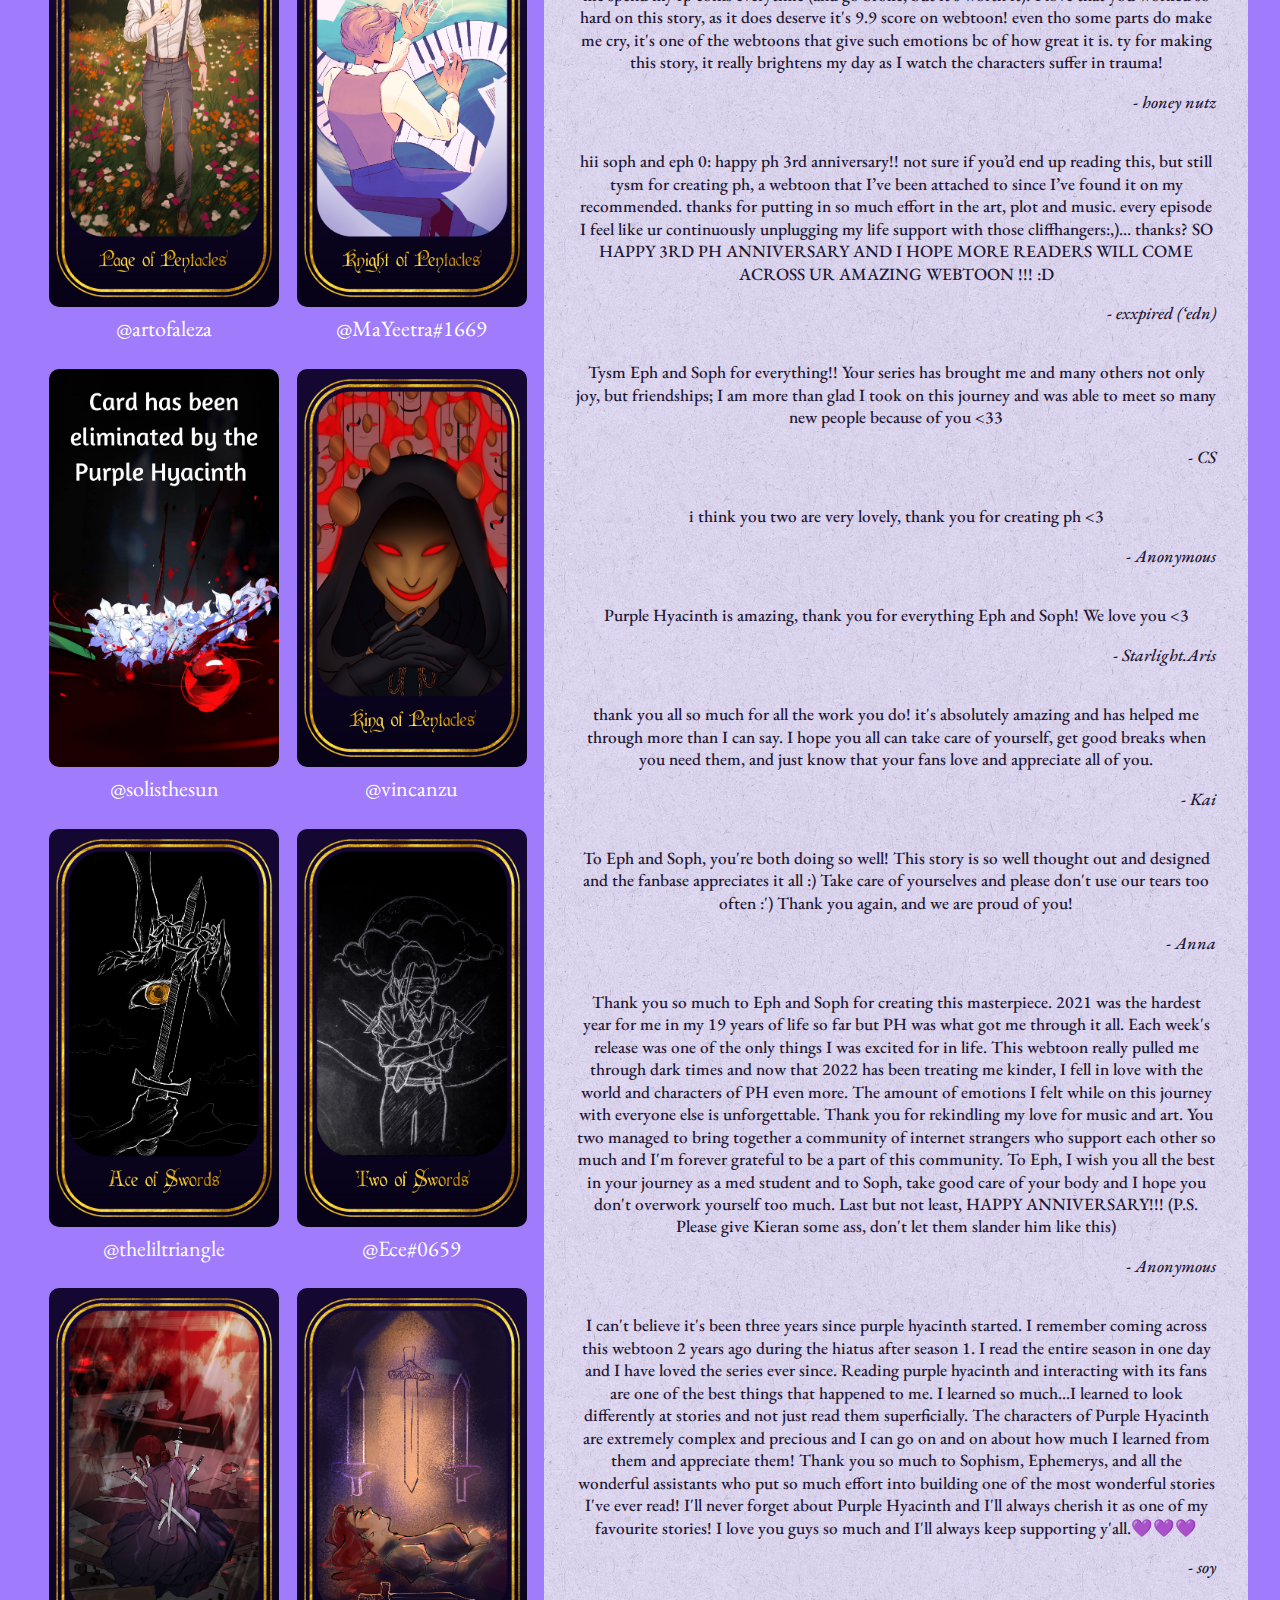
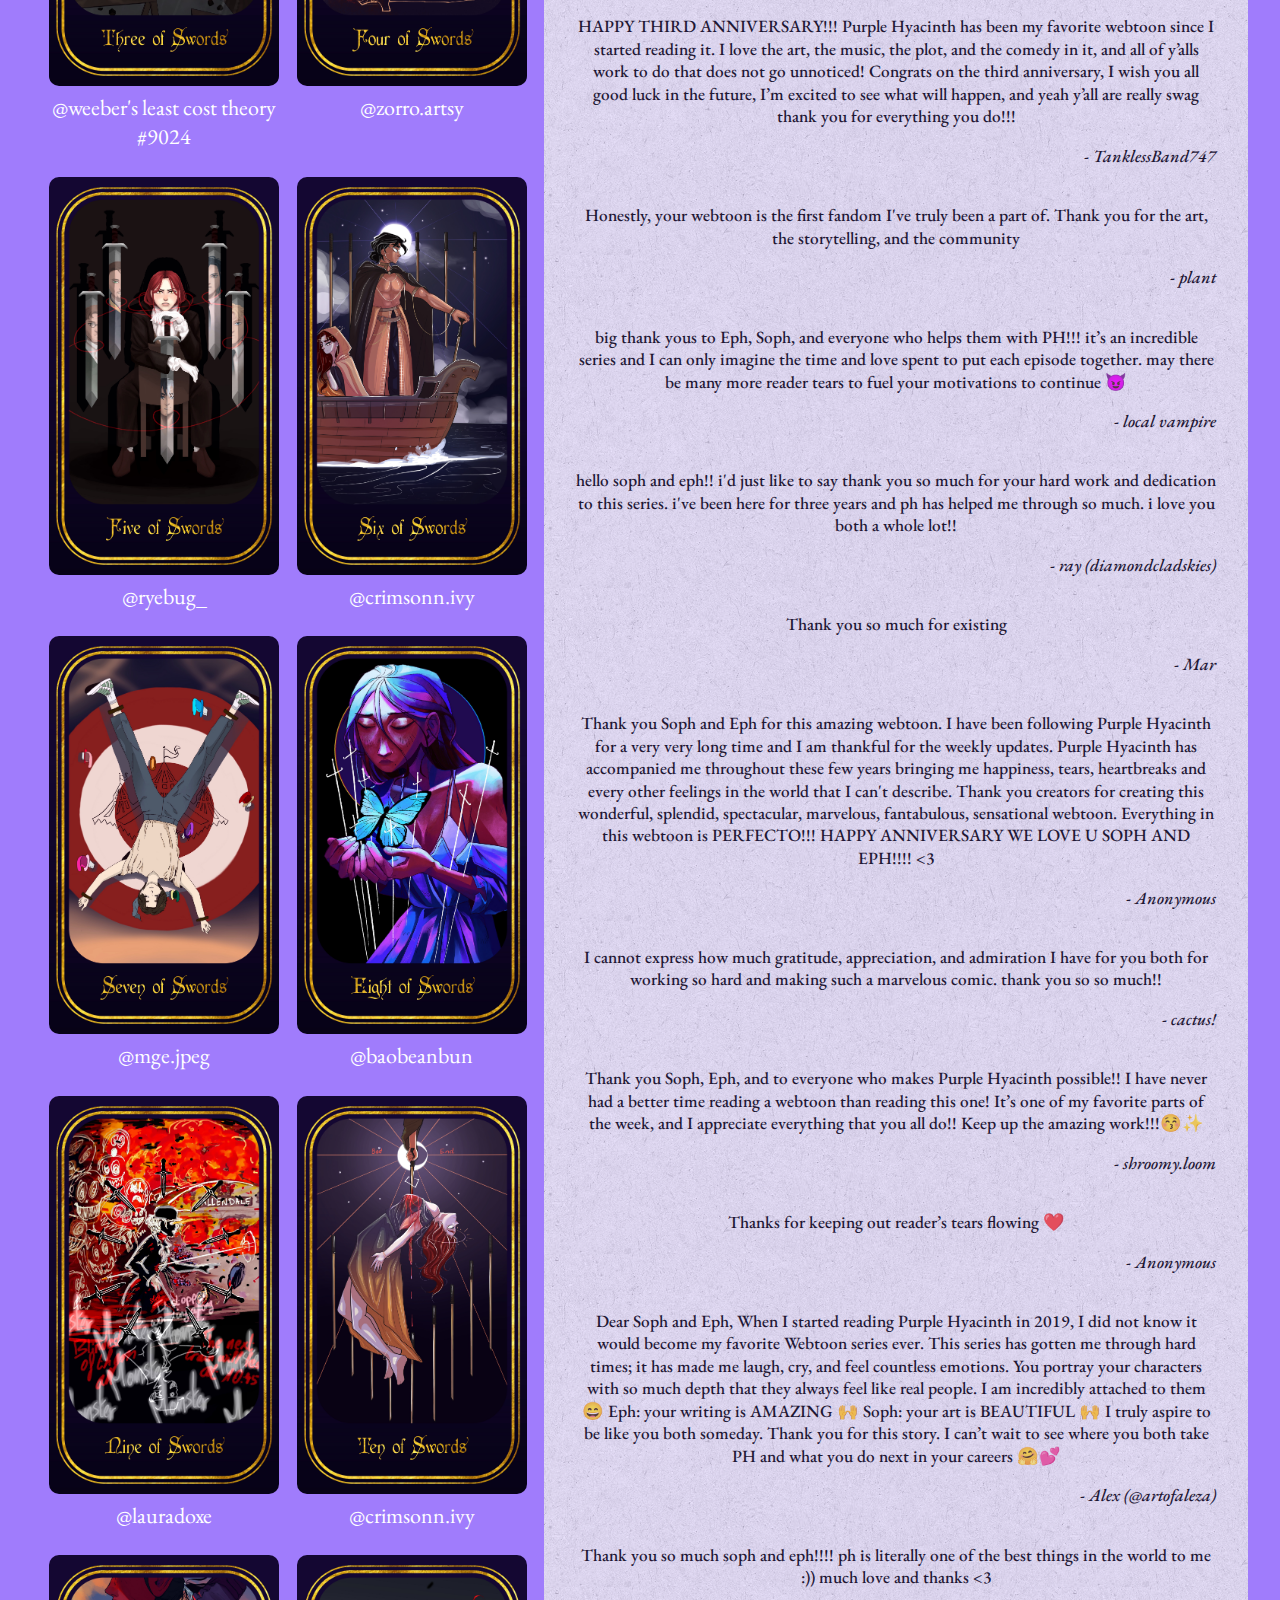
==== commit 94d83d32: "fixed queenofpentacles credit" ====
--- a/index.html
+++ b/index.html
@@ -288,7 +288,7 @@
 				</div>
 				<div class="card">
 					<img src="./cards/pentacles/queenofpentacles.jpg">
-					@yohaku_0w0
+					<a href="https://www.instagram.com/solisthesun/" target=”_blank”>@solisthesun</a>
 				</div>
 				<div class="card">
 					<img src="./cards/pentacles/kingofpentacles.jpg">
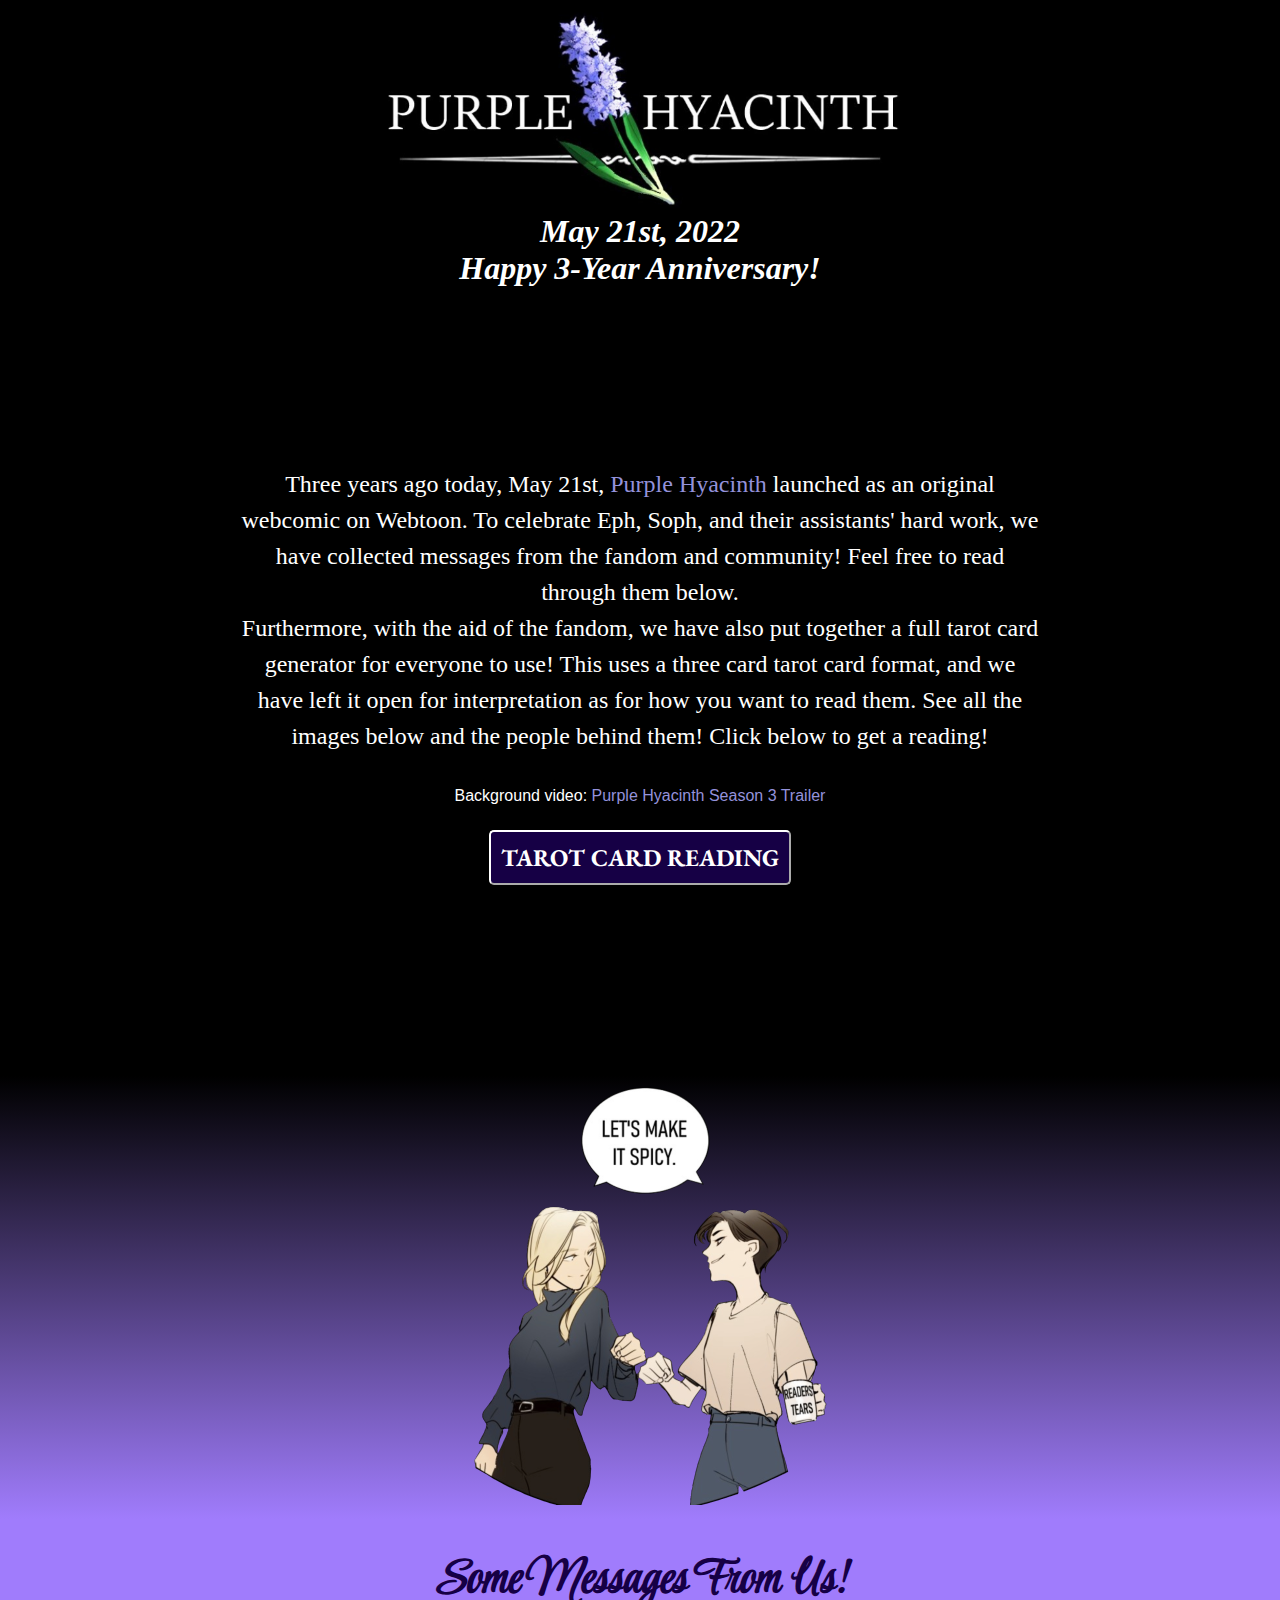
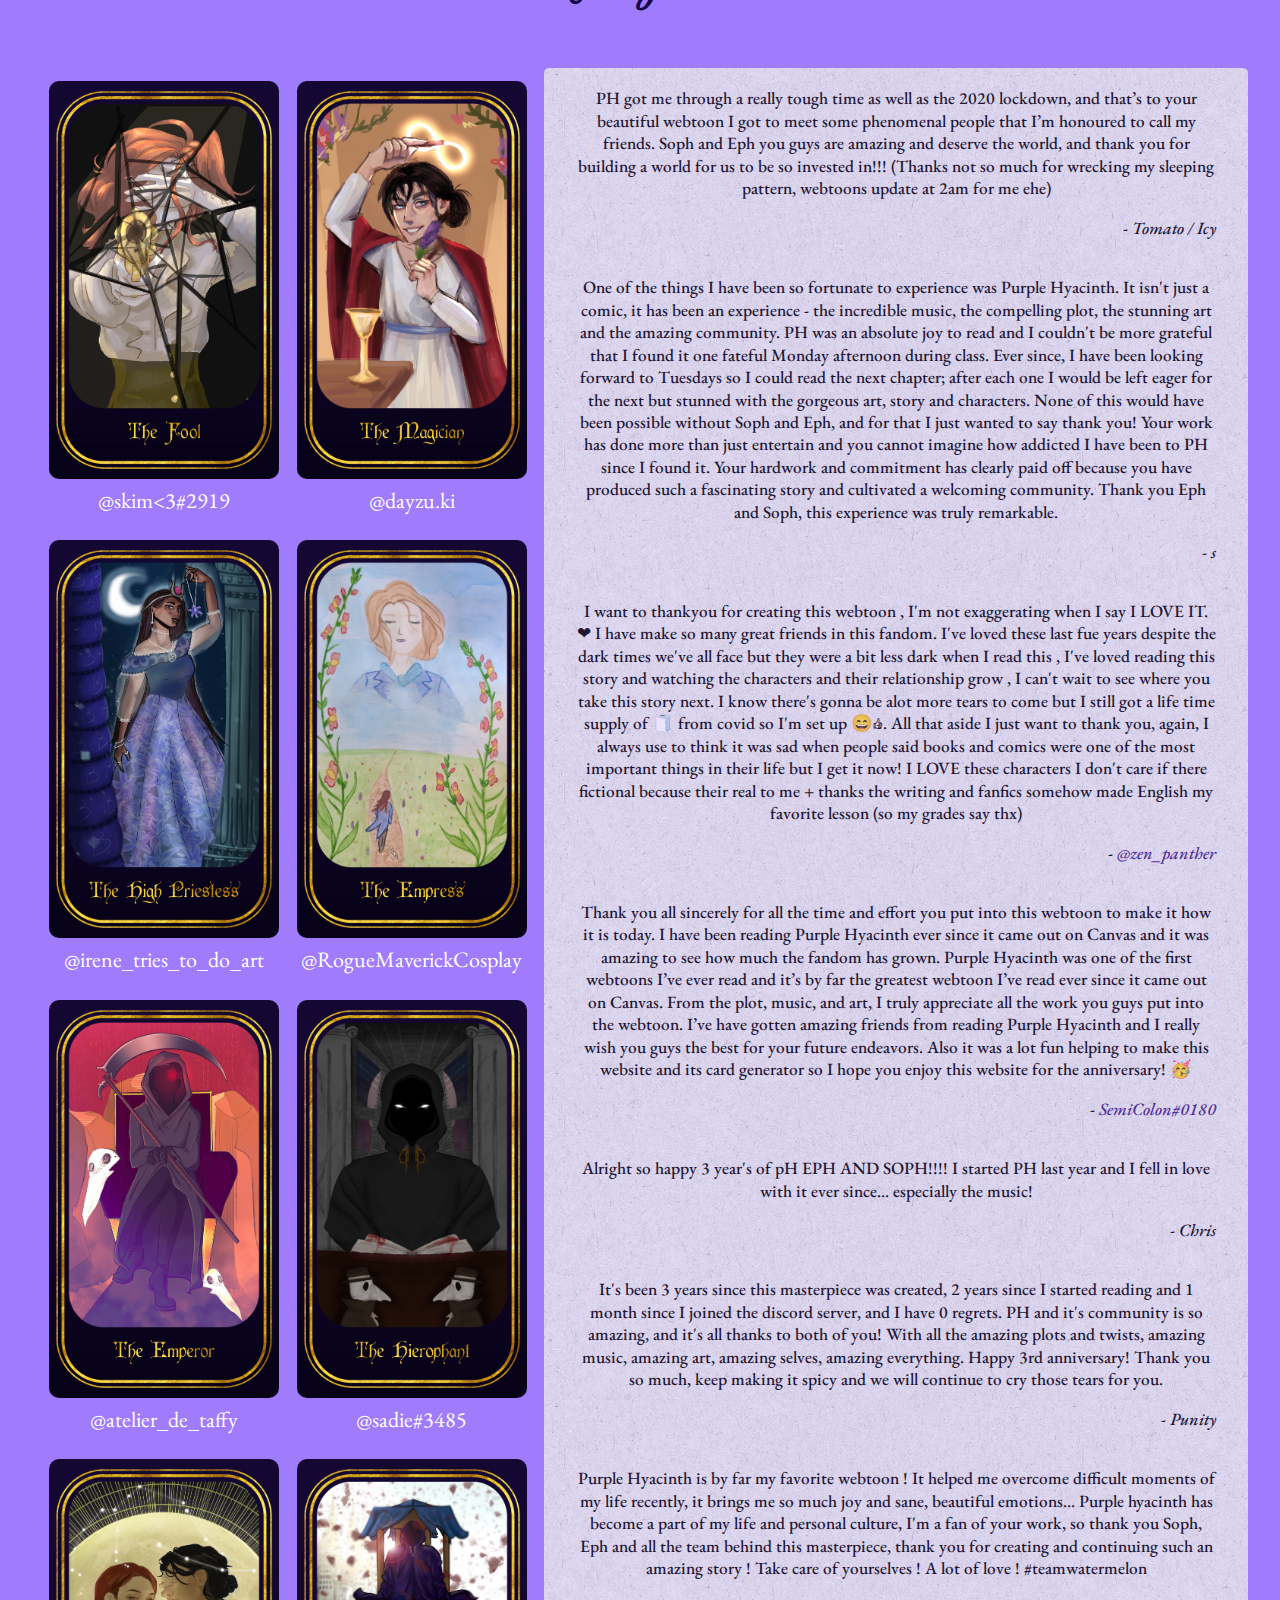
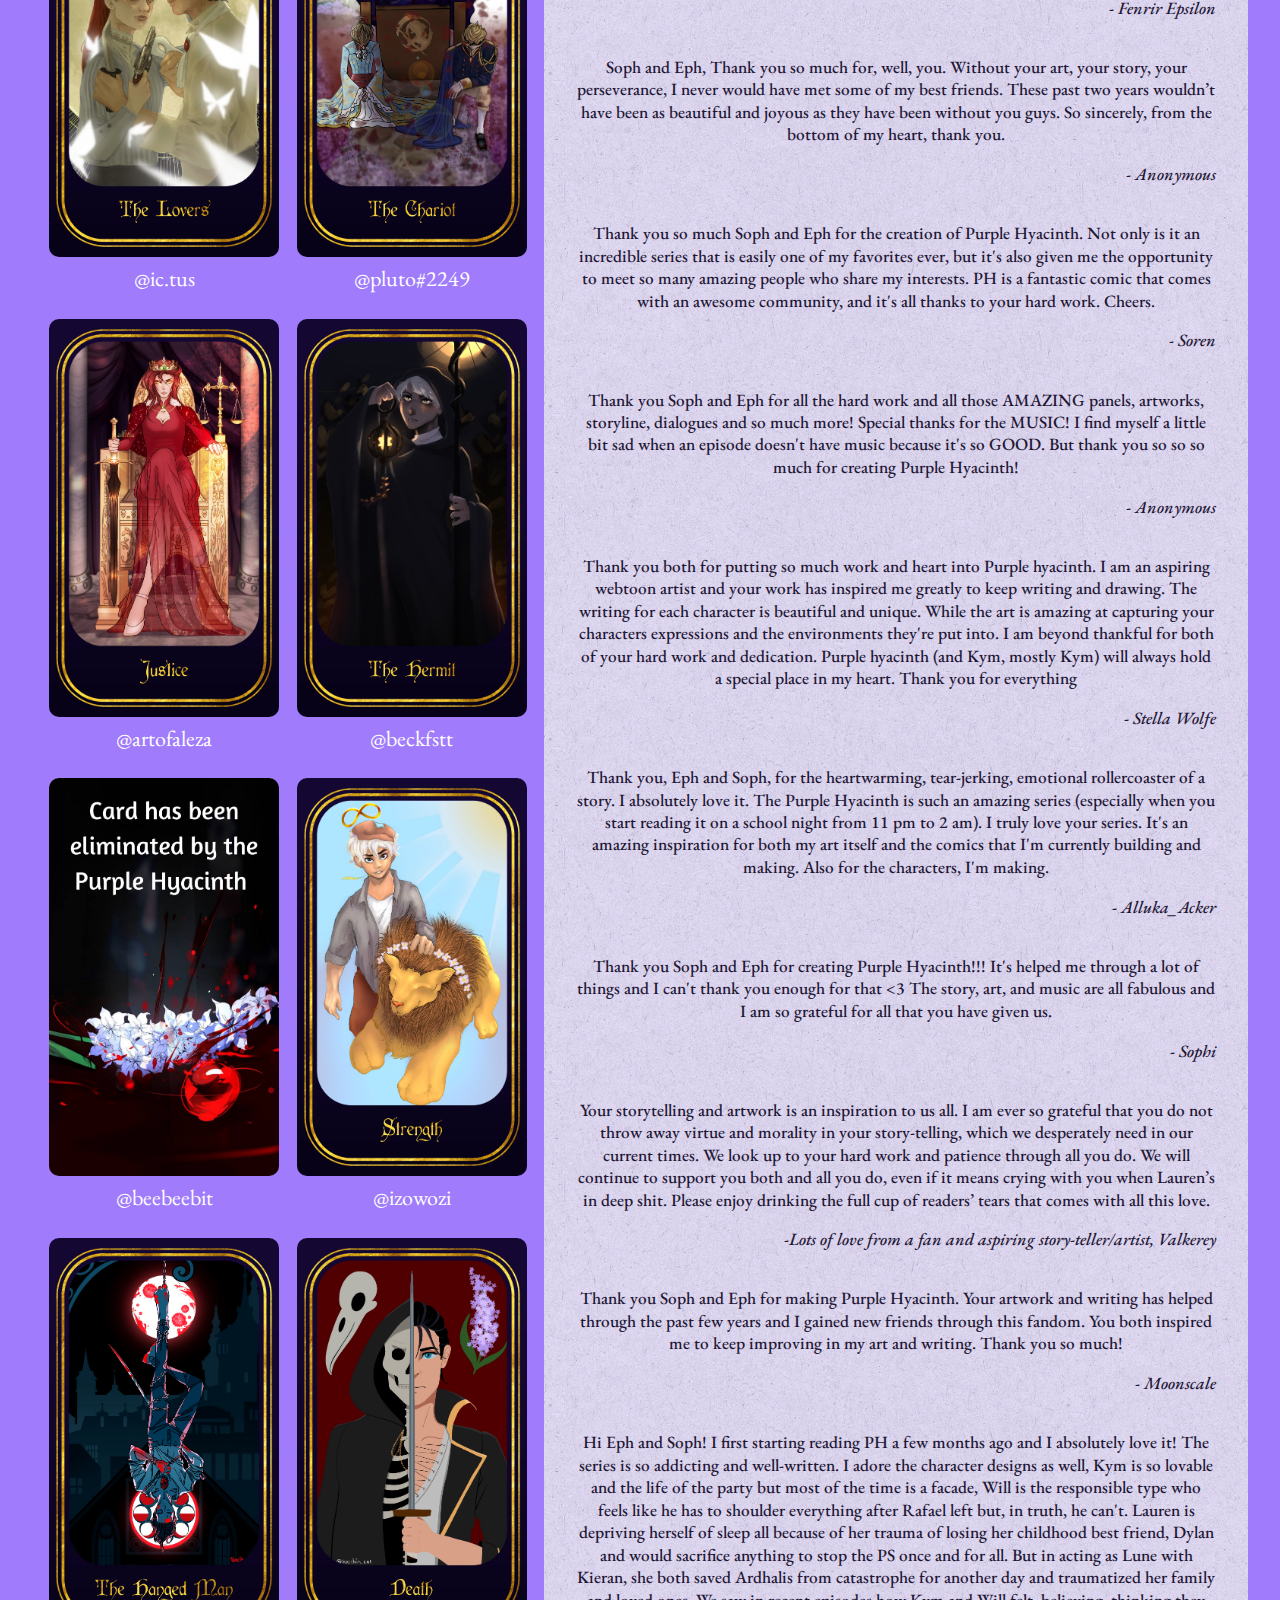
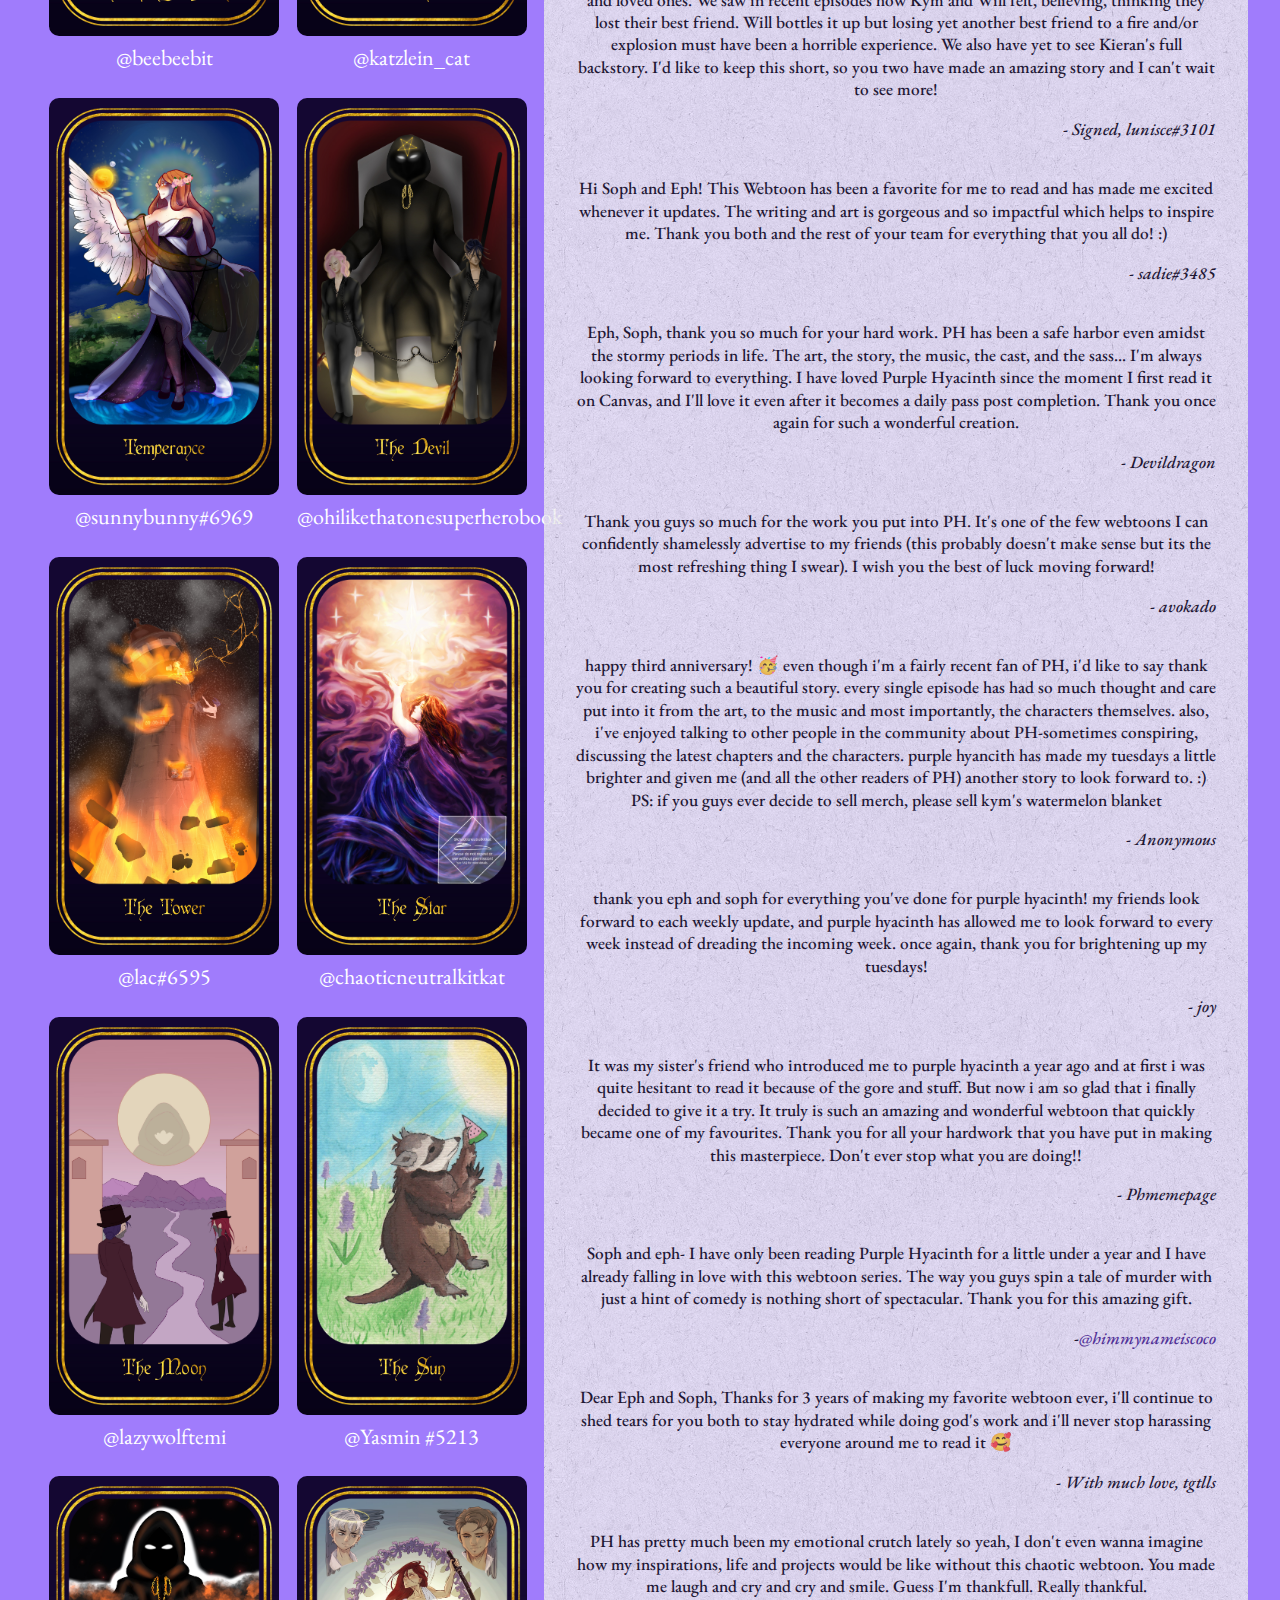
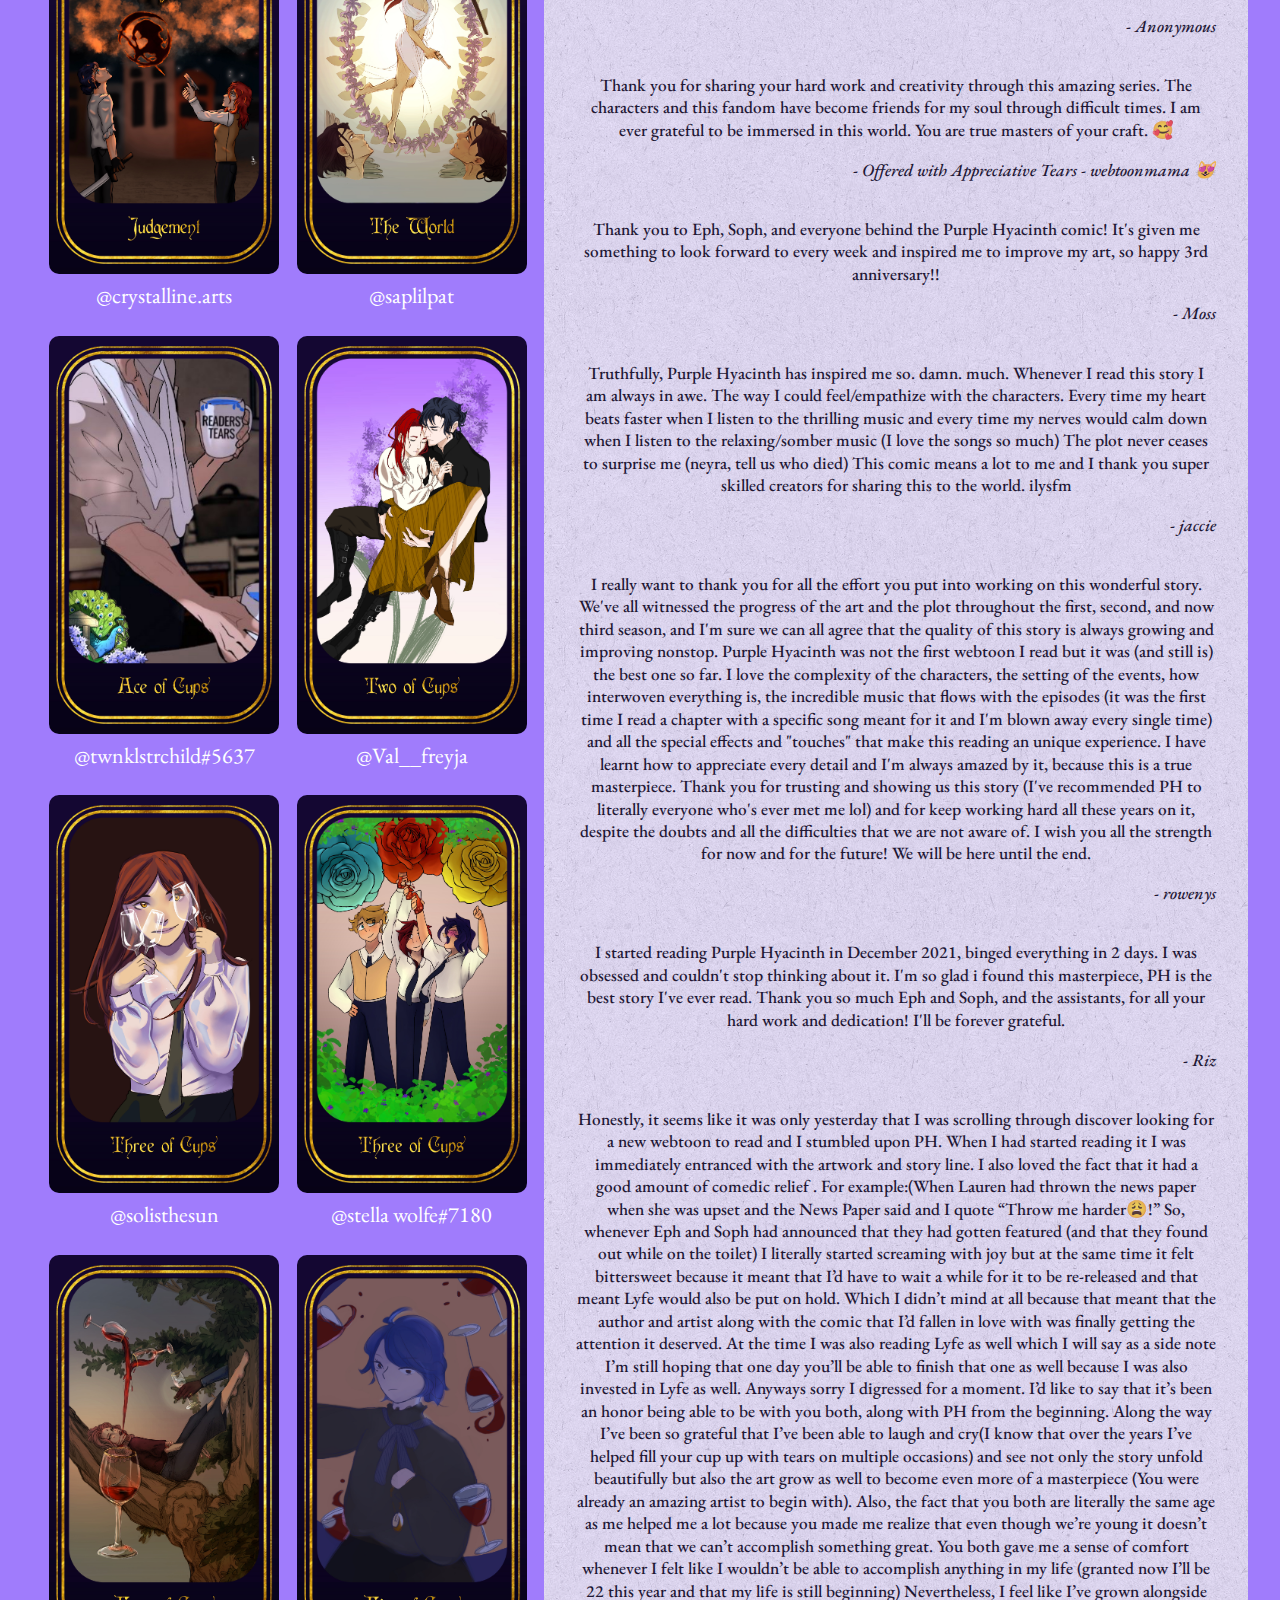
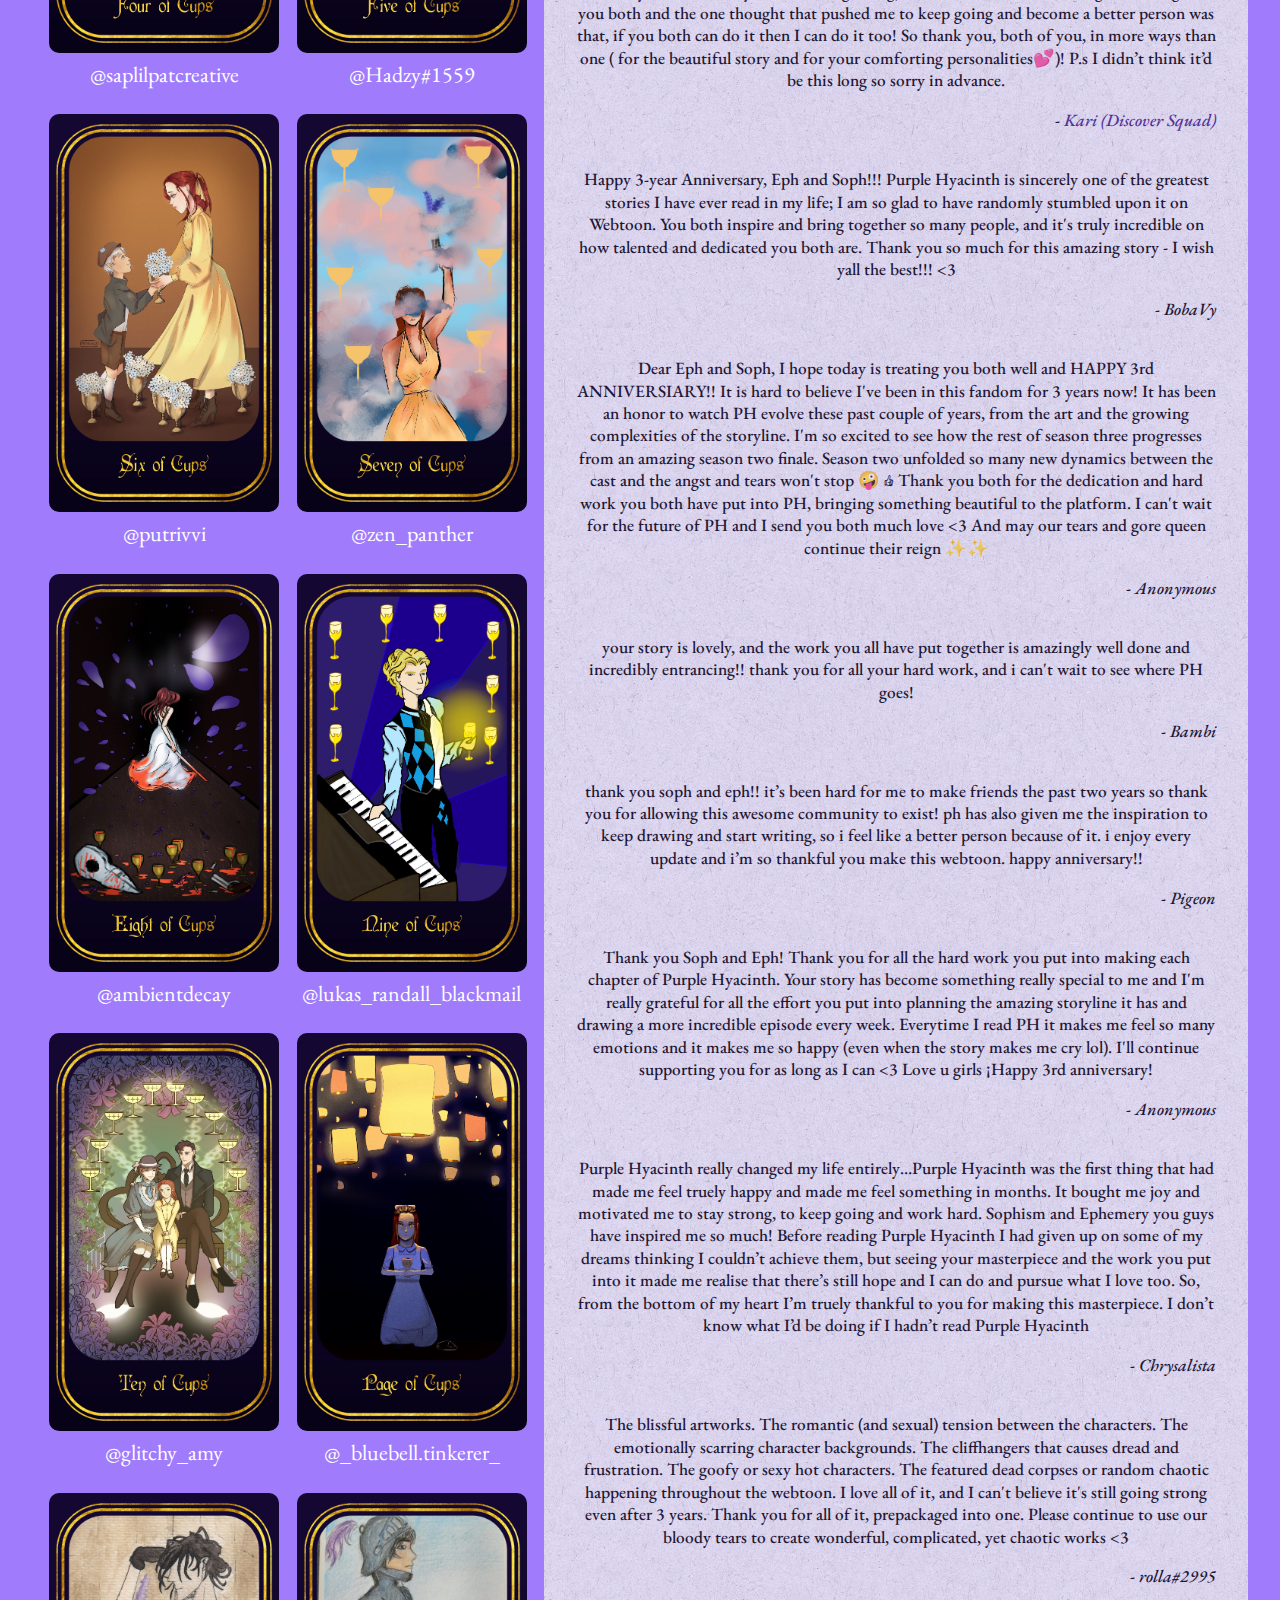
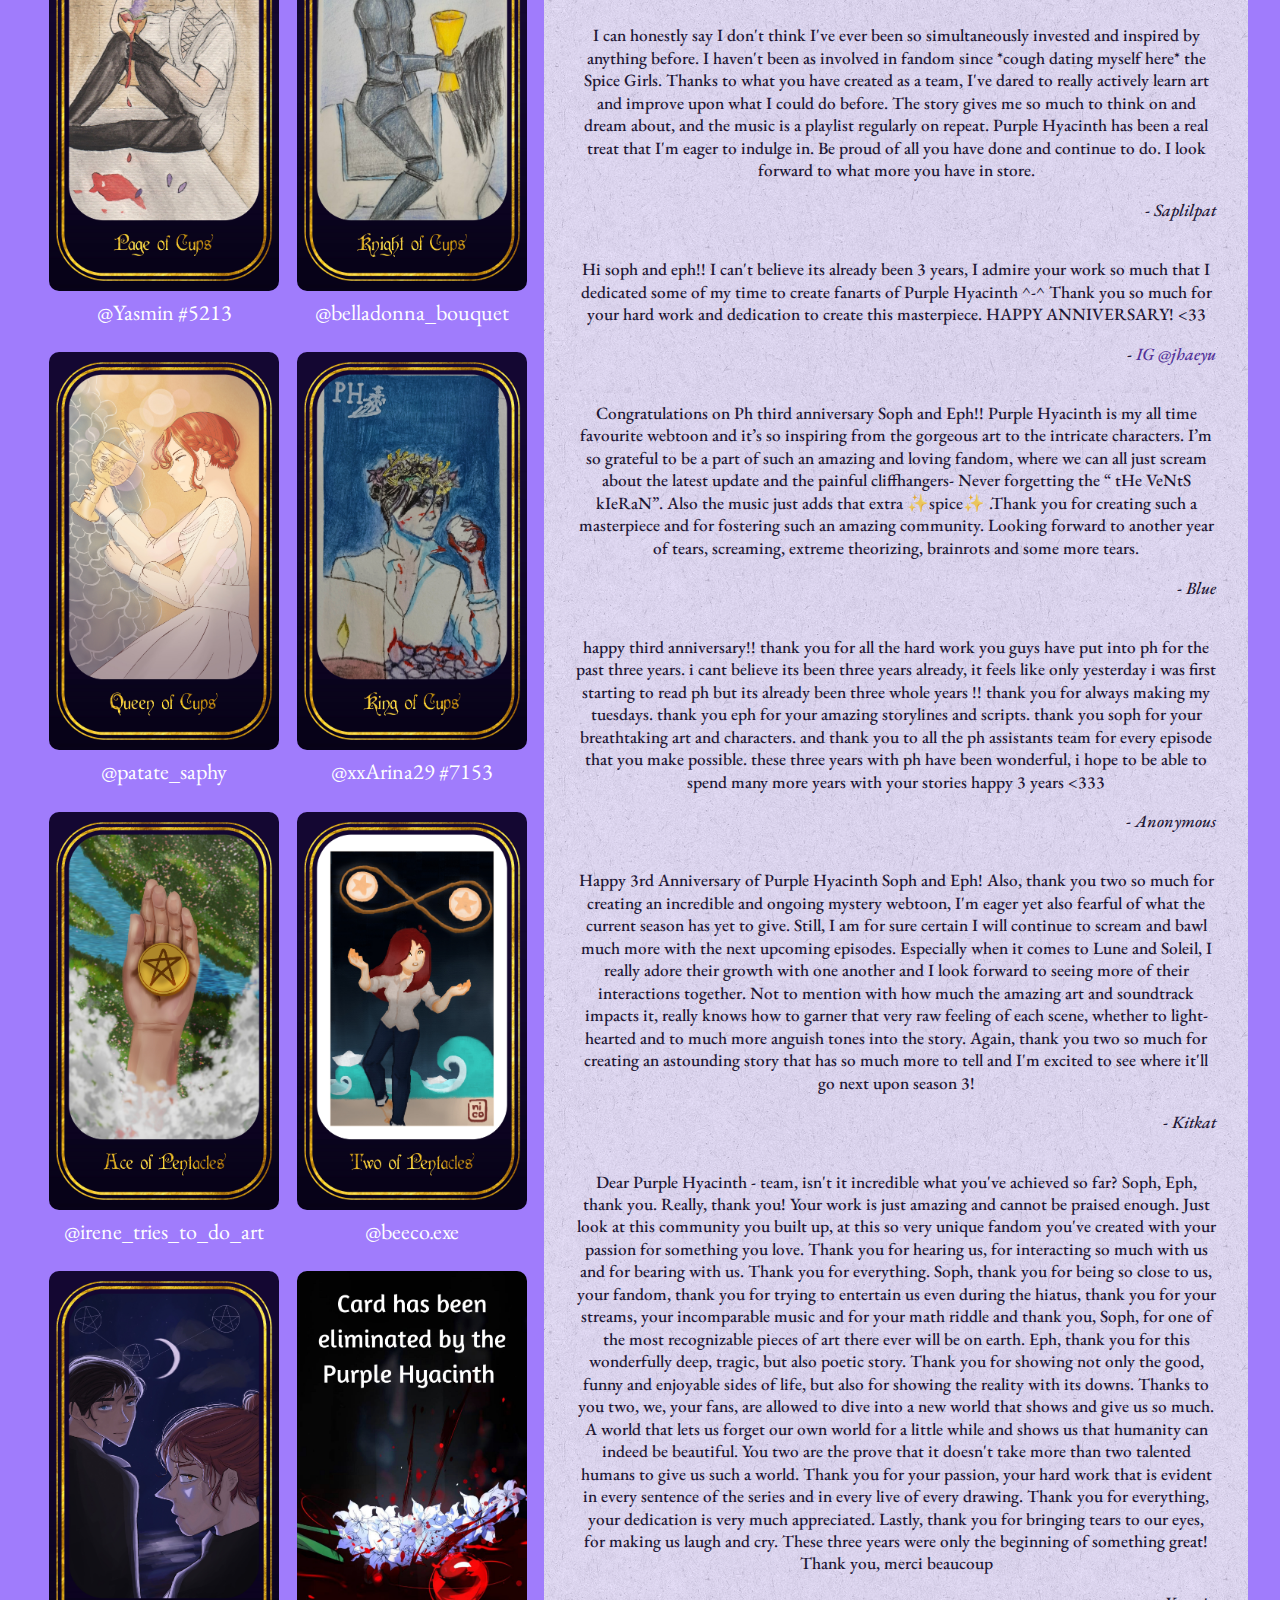
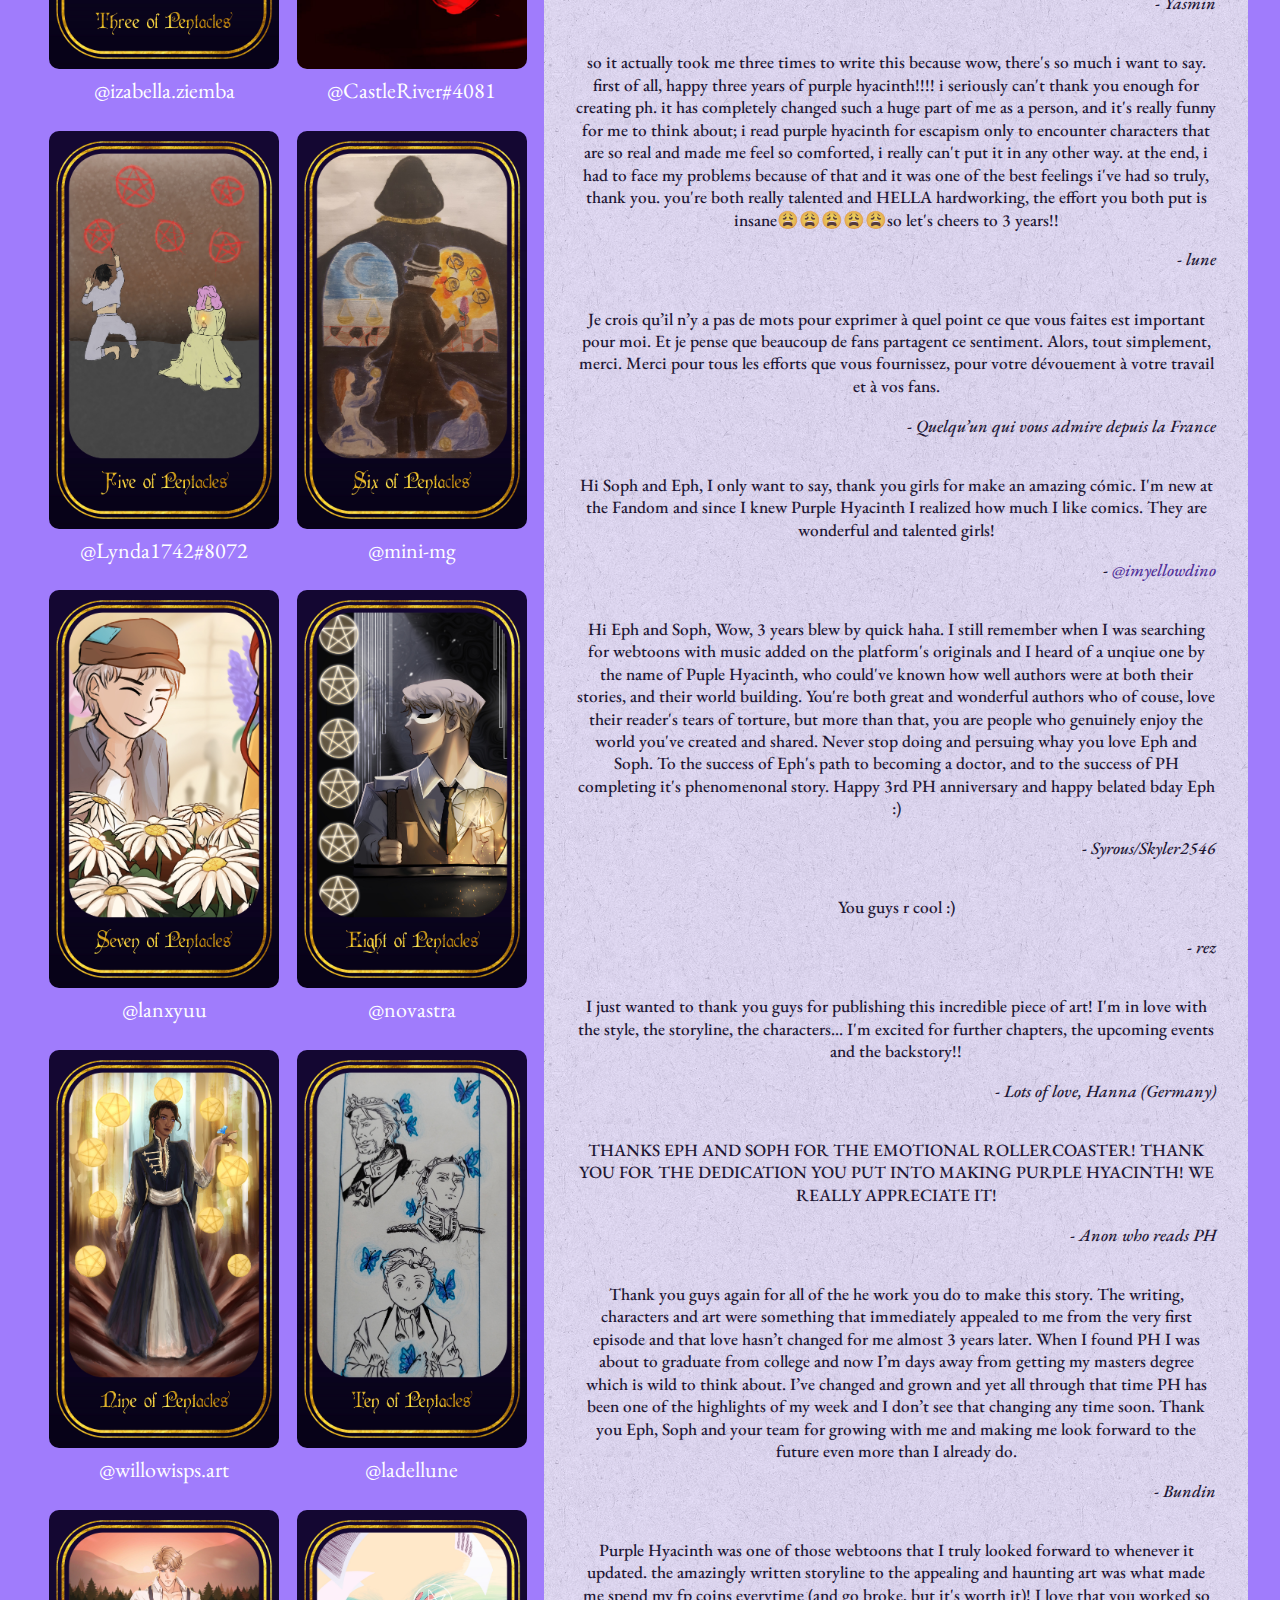
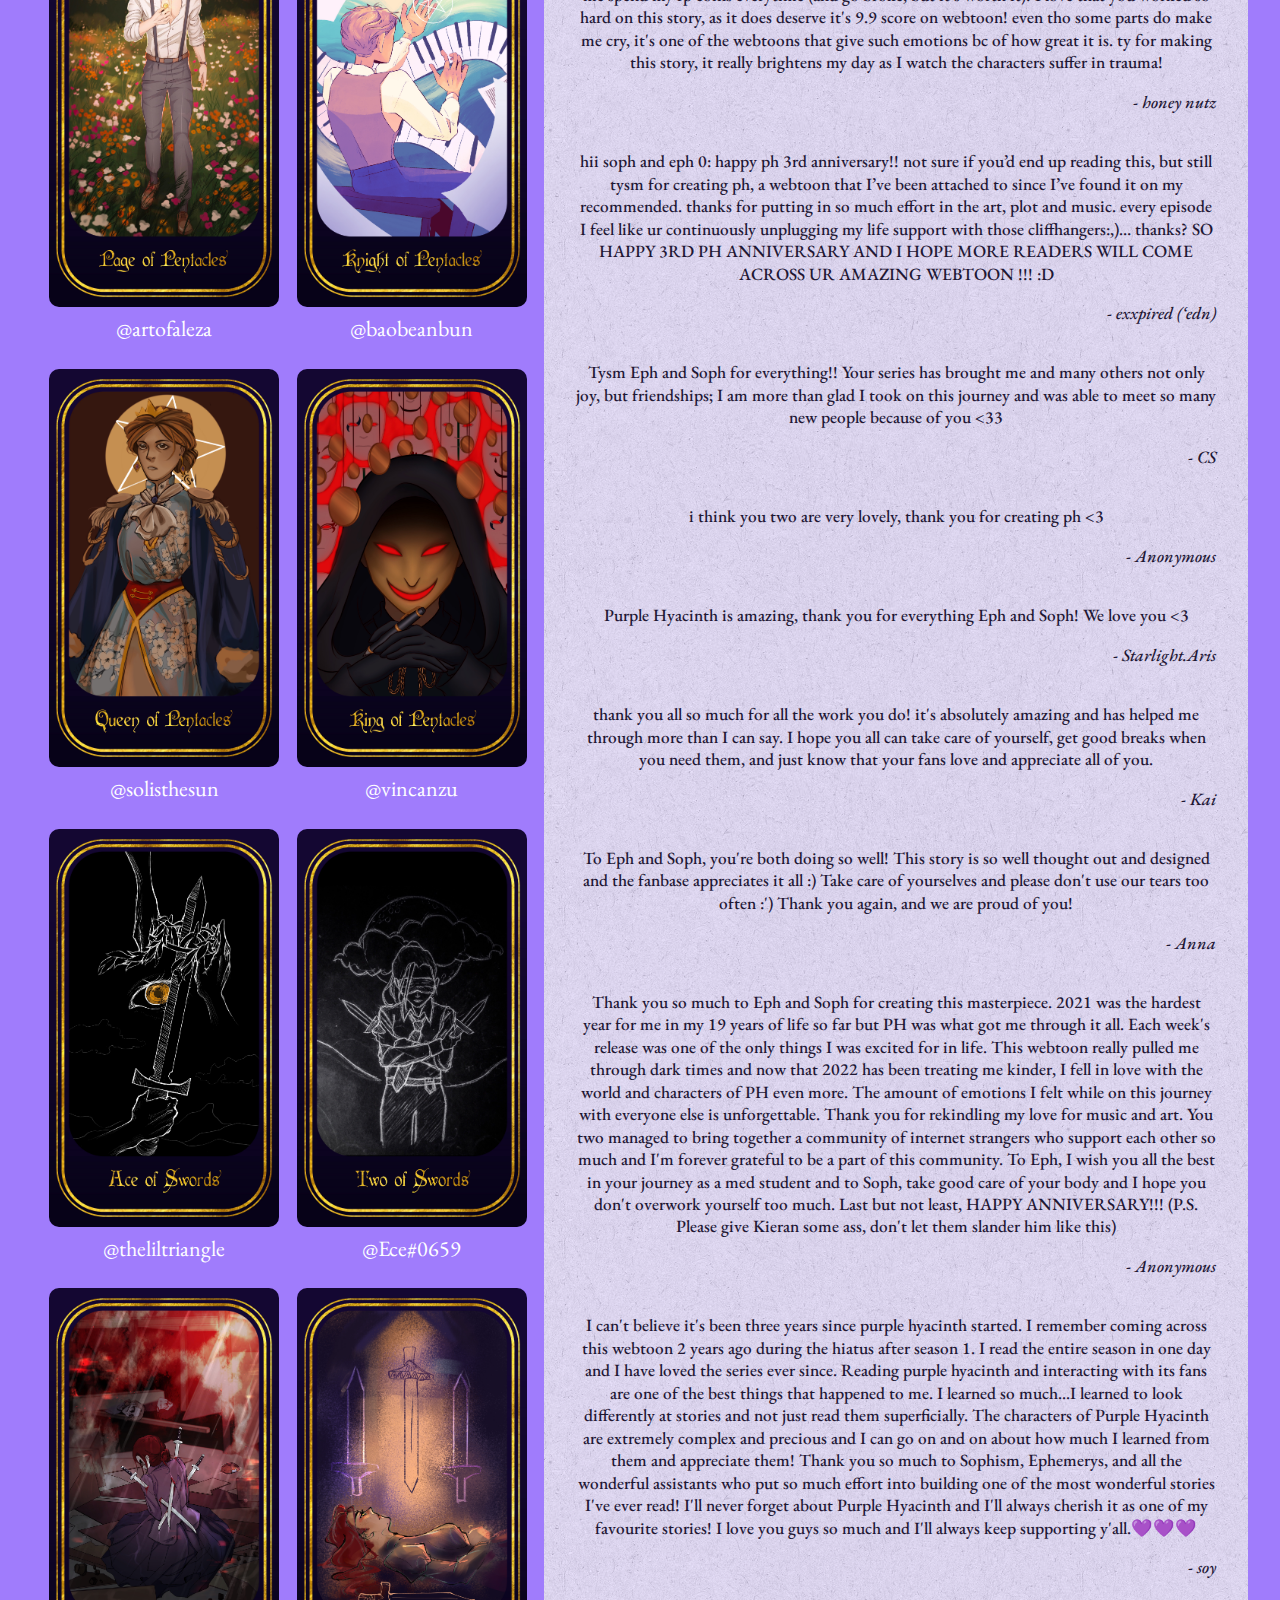
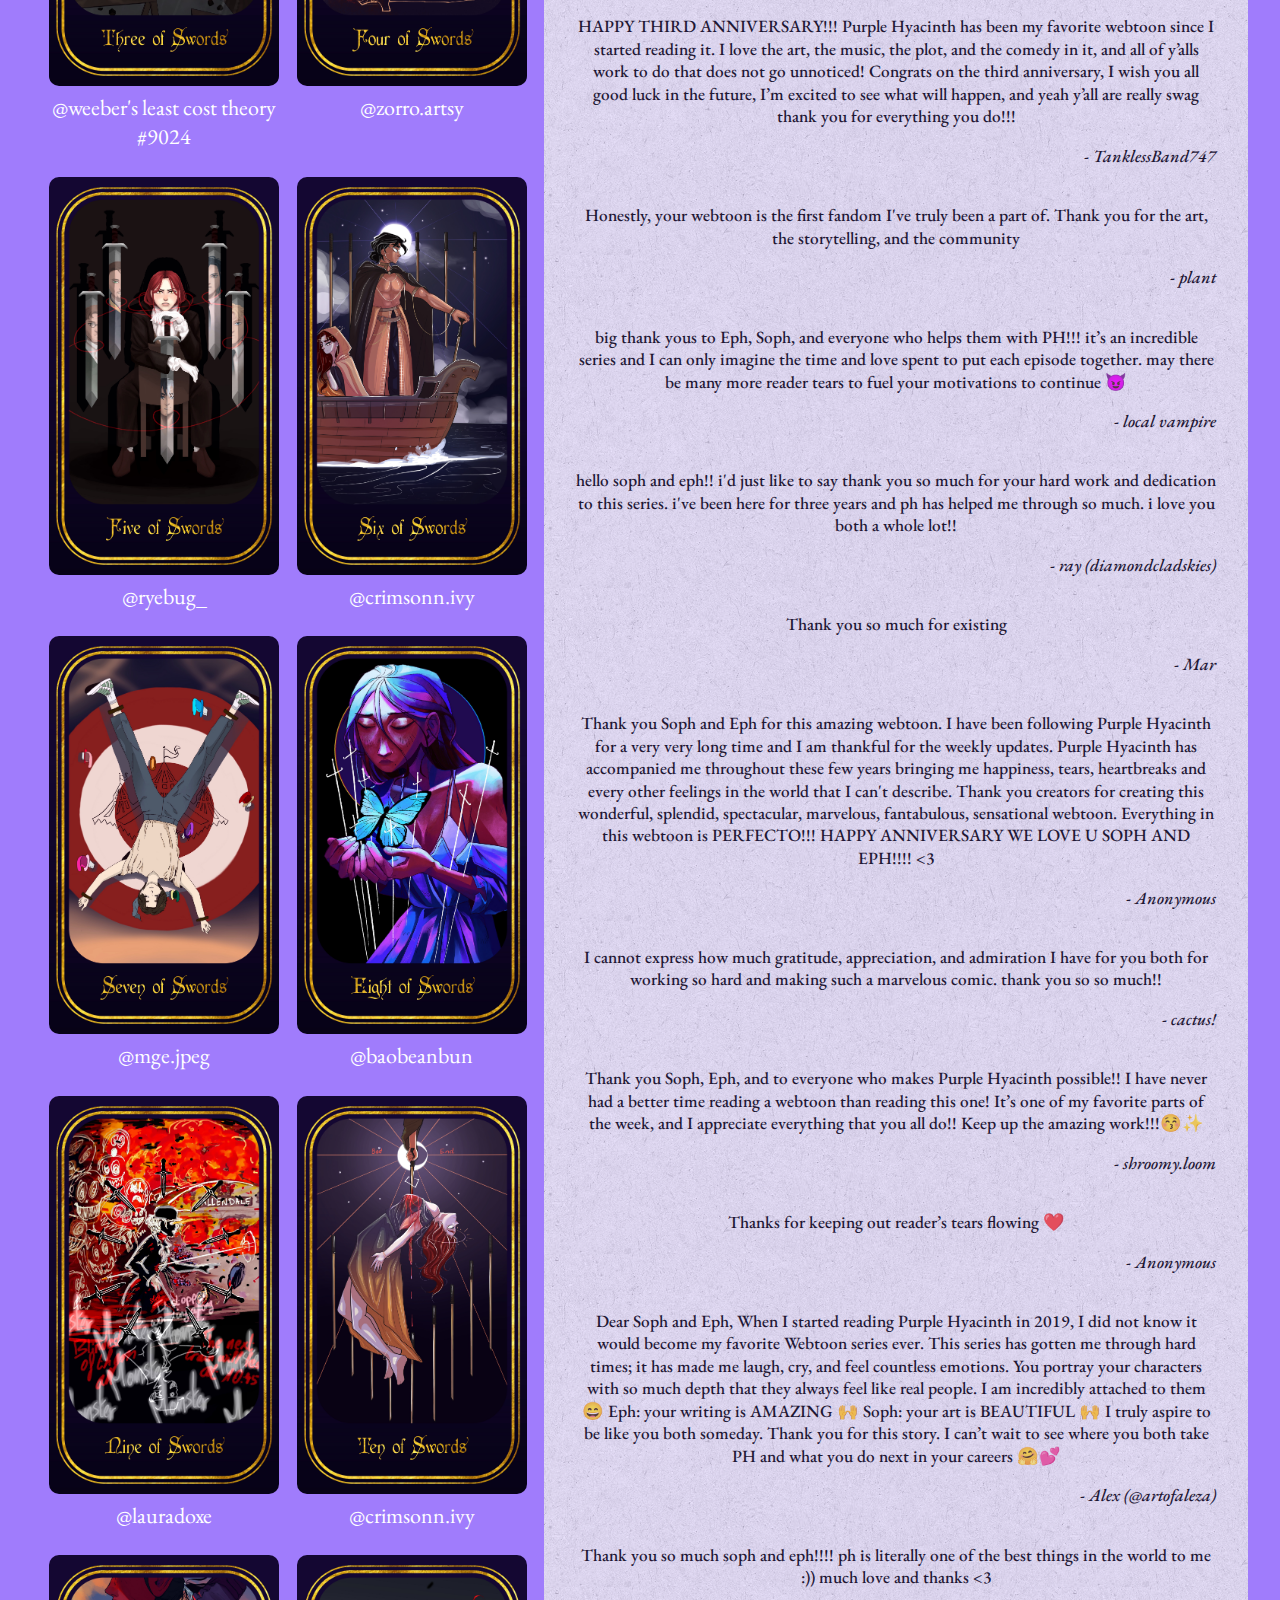
==== commit 0c90824a: "updated card art credits" ====
--- a/index.html
+++ b/index.html
@@ -177,7 +177,7 @@
 				</div>
 				<div class="card">
 					<img src="./cards/cups/2ofcups.jpg">
-					@Onion#5723
+					<a href="https://www.instagram.com/val__freyja/">@Val__freyja</a>
 				</div>
 				<div class="card">
 					<img src="./cards/cups/3ofcups1.jpg">
@@ -197,8 +197,8 @@
 				</div>
 				<div class="card">
 					<img src="./cards/cups/6ofcups.jpg">
-					<a href="https://www.instagram.com/christina_does_art_07/"
-						target=”_blank”>@christina_does_art_07</a>
+					<a href="https://www.instagram.com/putrivvi/"
+						target=”_blank”>@putrivvi</a>
 				</div>
 				<div class="card">
 					<img src="./cards/cups/7ofcups.jpg">
@@ -284,7 +284,7 @@
 				</div>
 				<div class="card">
 					<img src="./cards/pentacles/knightofpentacles.jpg">
-					@MaYeetra#1669
+					<a href="https://www.instagram.com/baobeanbun/" target=”_blank”>@baobeanbun</a>
 				</div>
 				<div class="card">
 					<img src="./cards/pentacles/queenofpentacles.jpg">
@@ -374,7 +374,7 @@
 				</div>
 				<div class="card">
 					<img src="./cards/wands/6ofwands.jpg">
-					<a href="https://www.instagram.com/nugget.png_/" target=”_blank”>@nugget.png_</a>
+					<a href="https://www.instagram.com/hanphilia/" target=”_blank”>@hanphilia</a>
 				</div>
 				<div class="card">
 					<img src="./cards/wands/7ofwands.jpg">
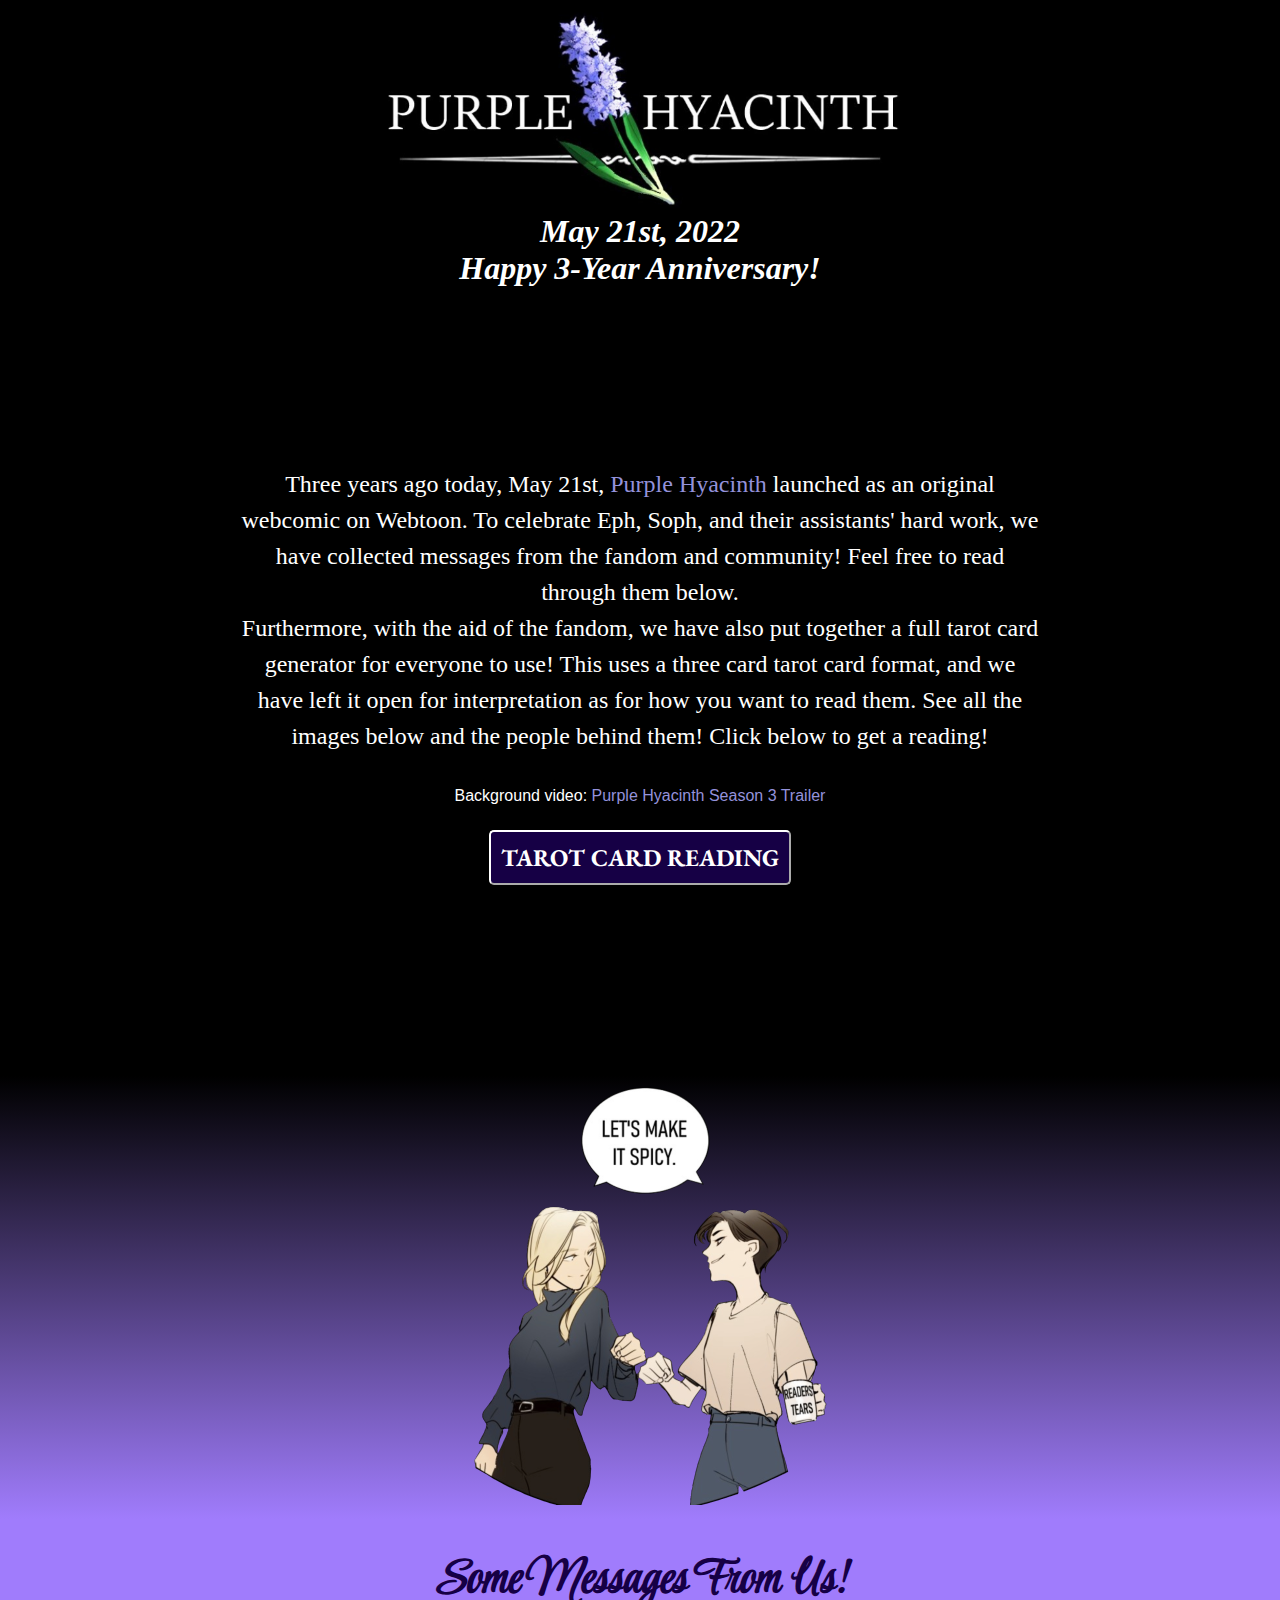
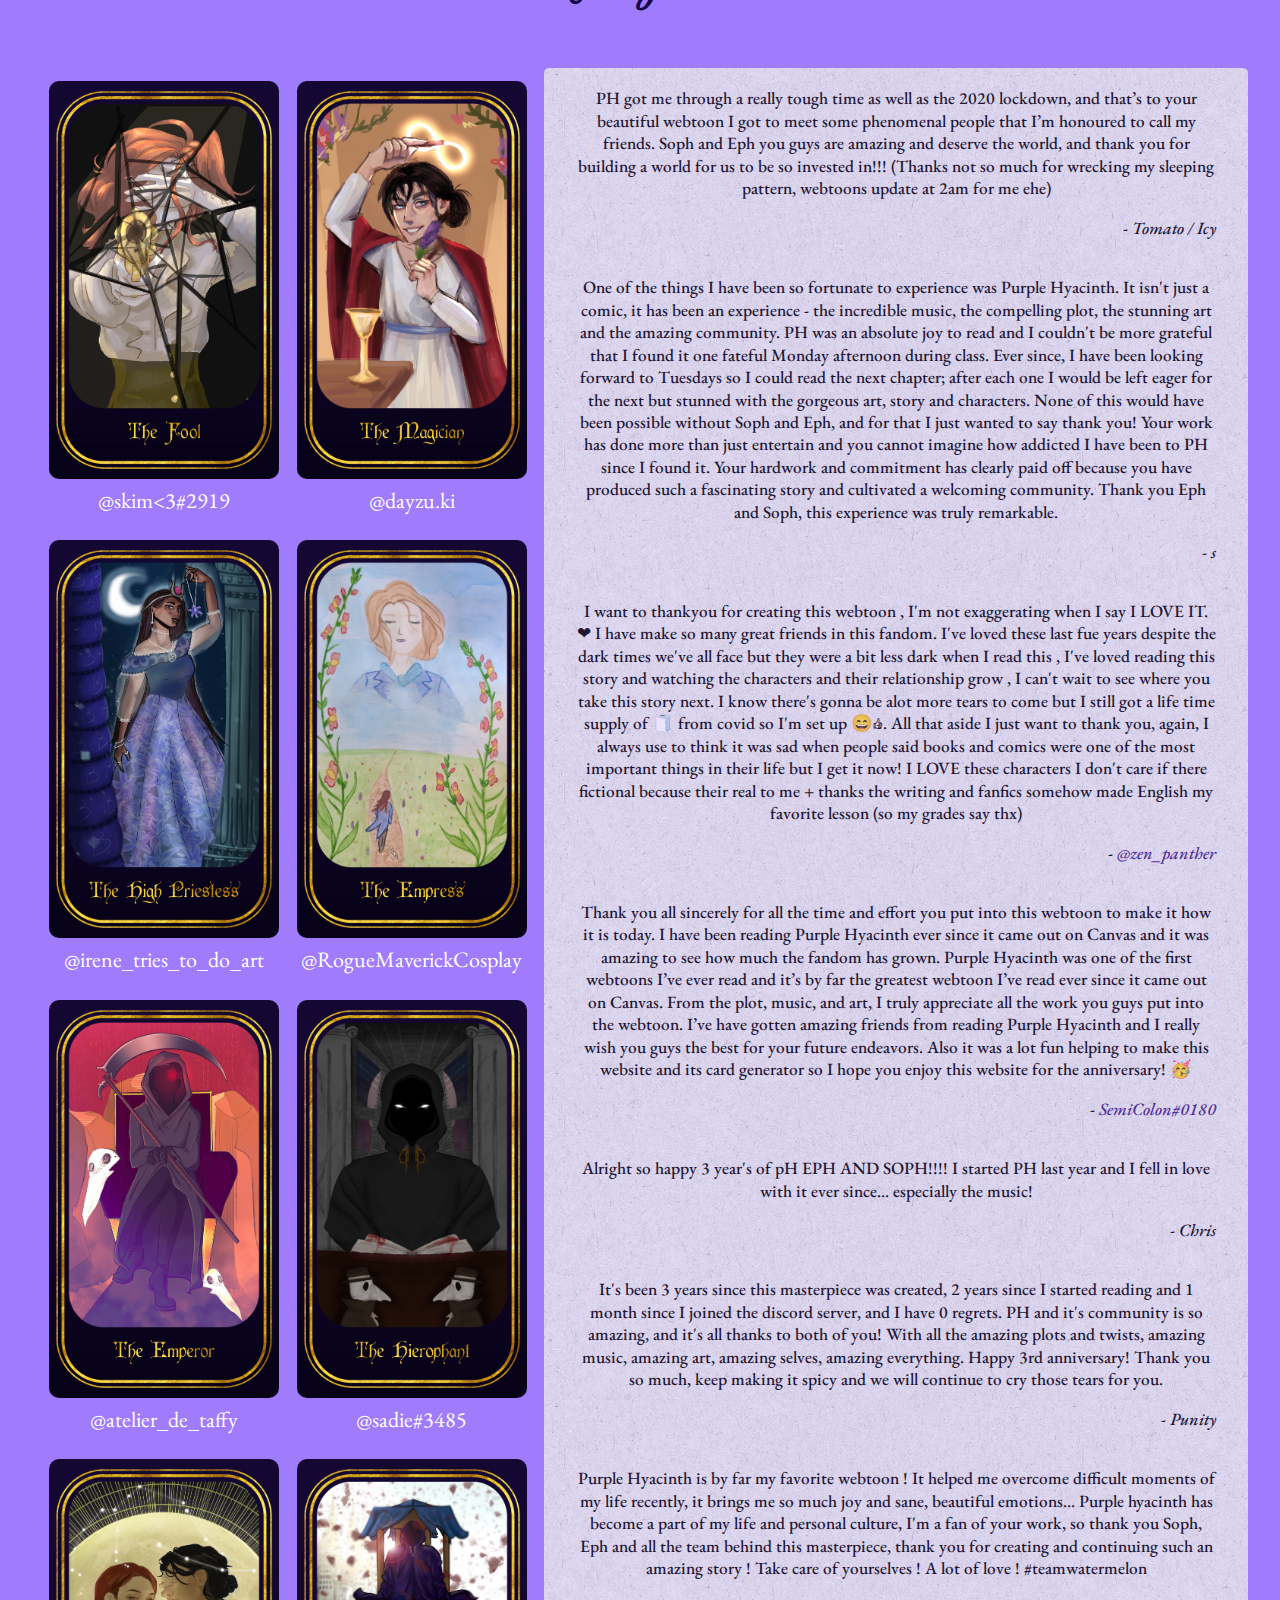
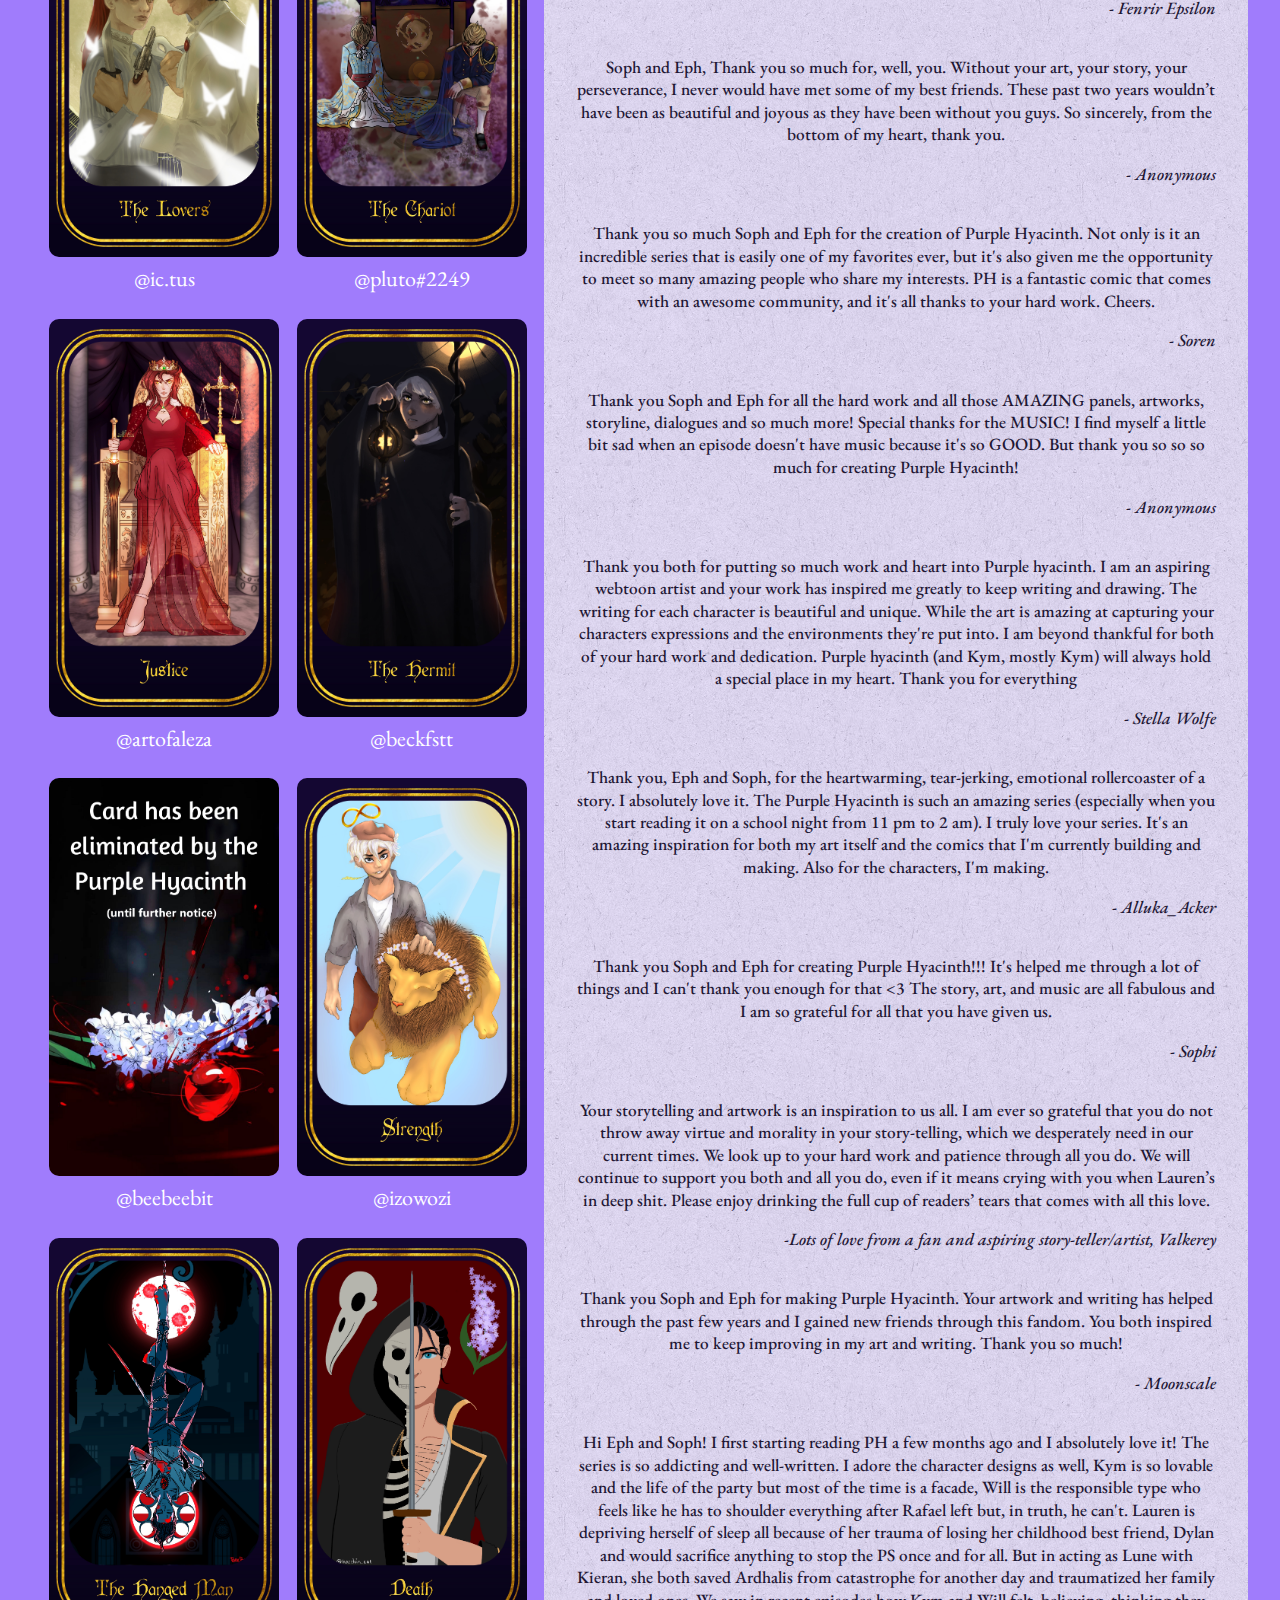
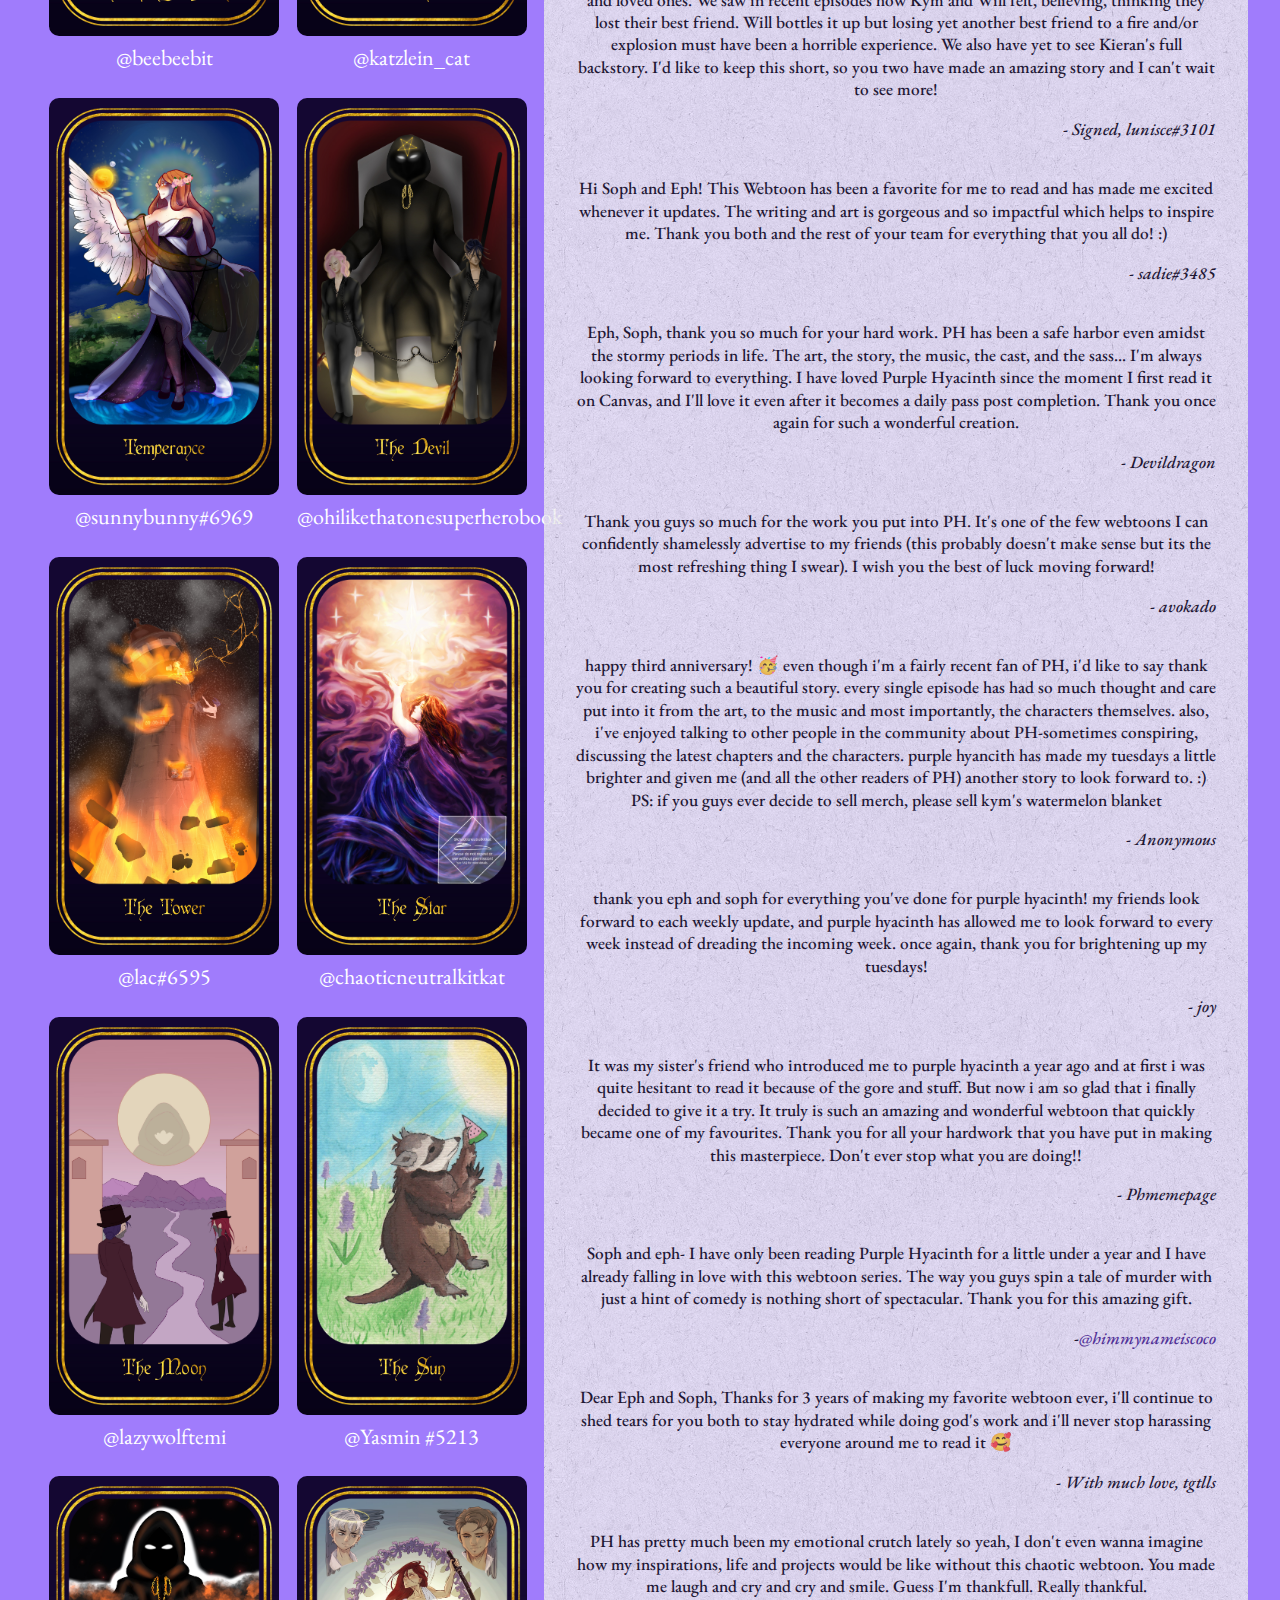
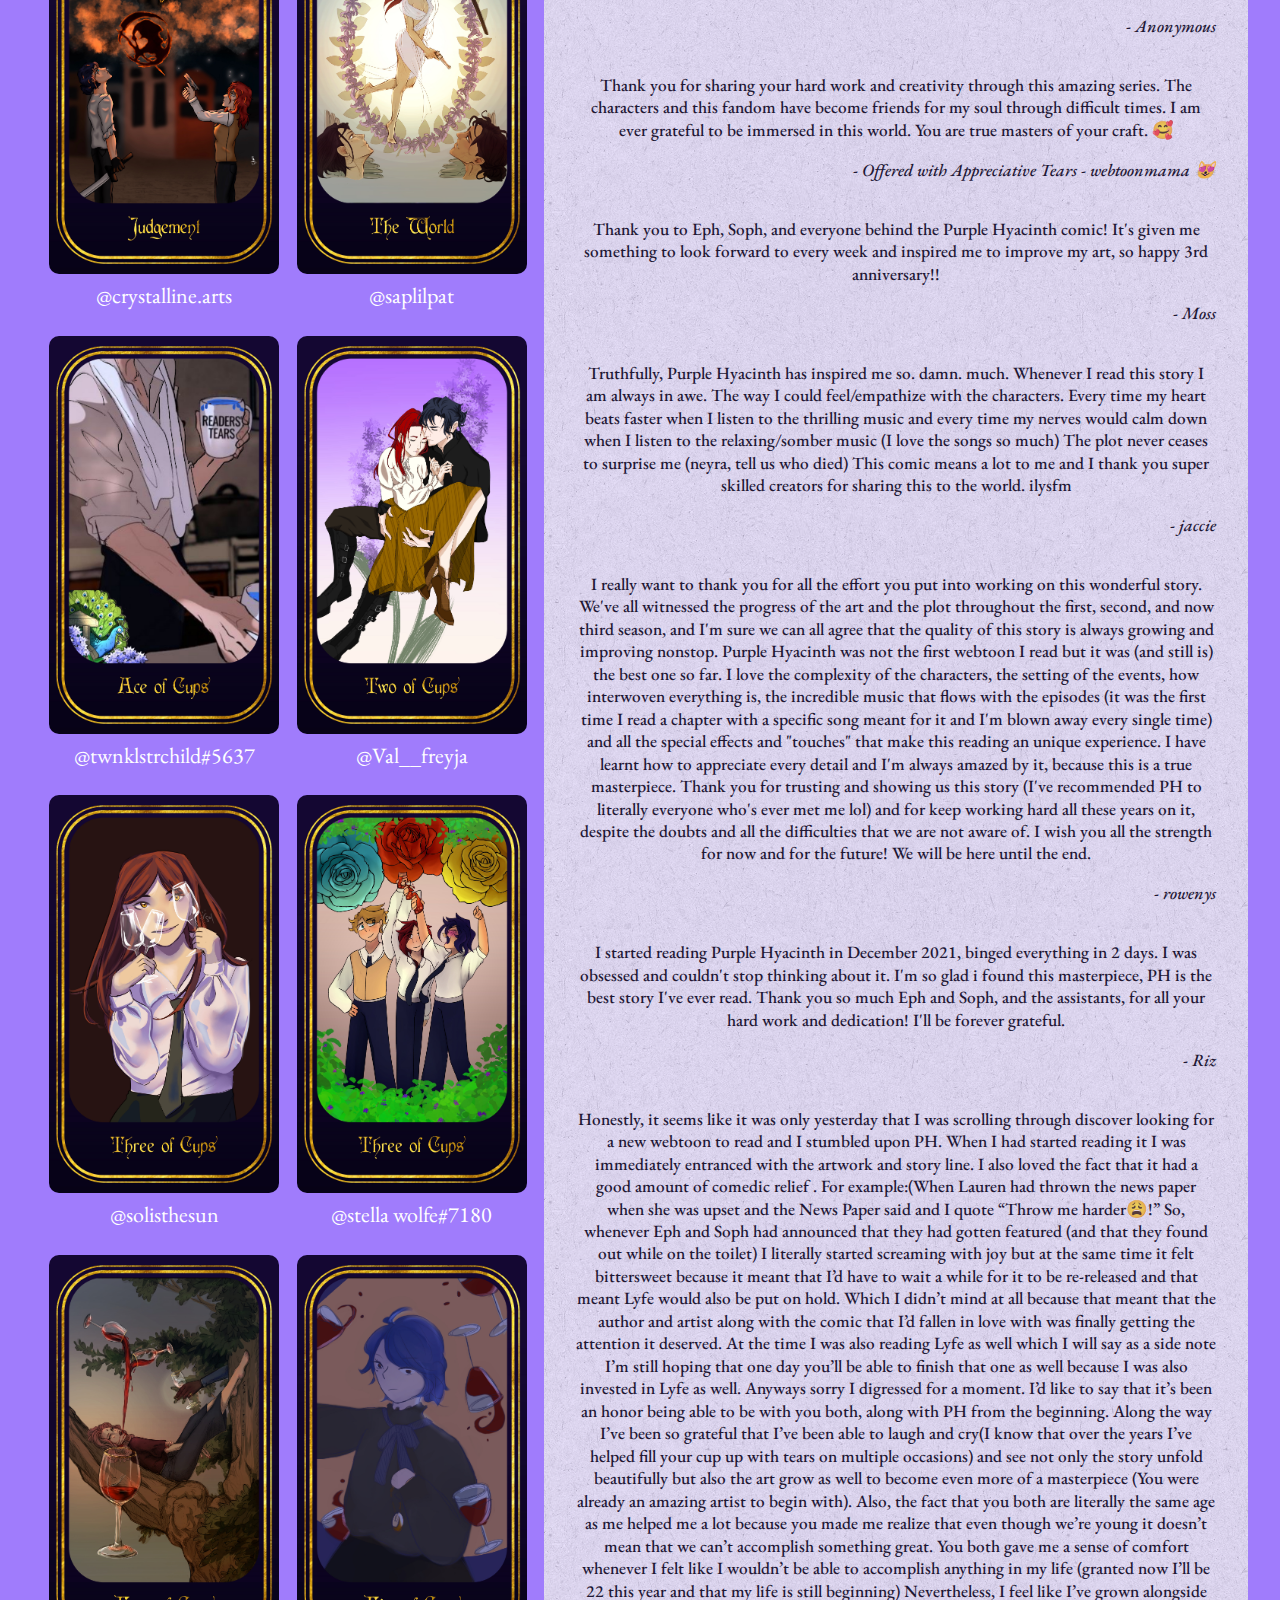
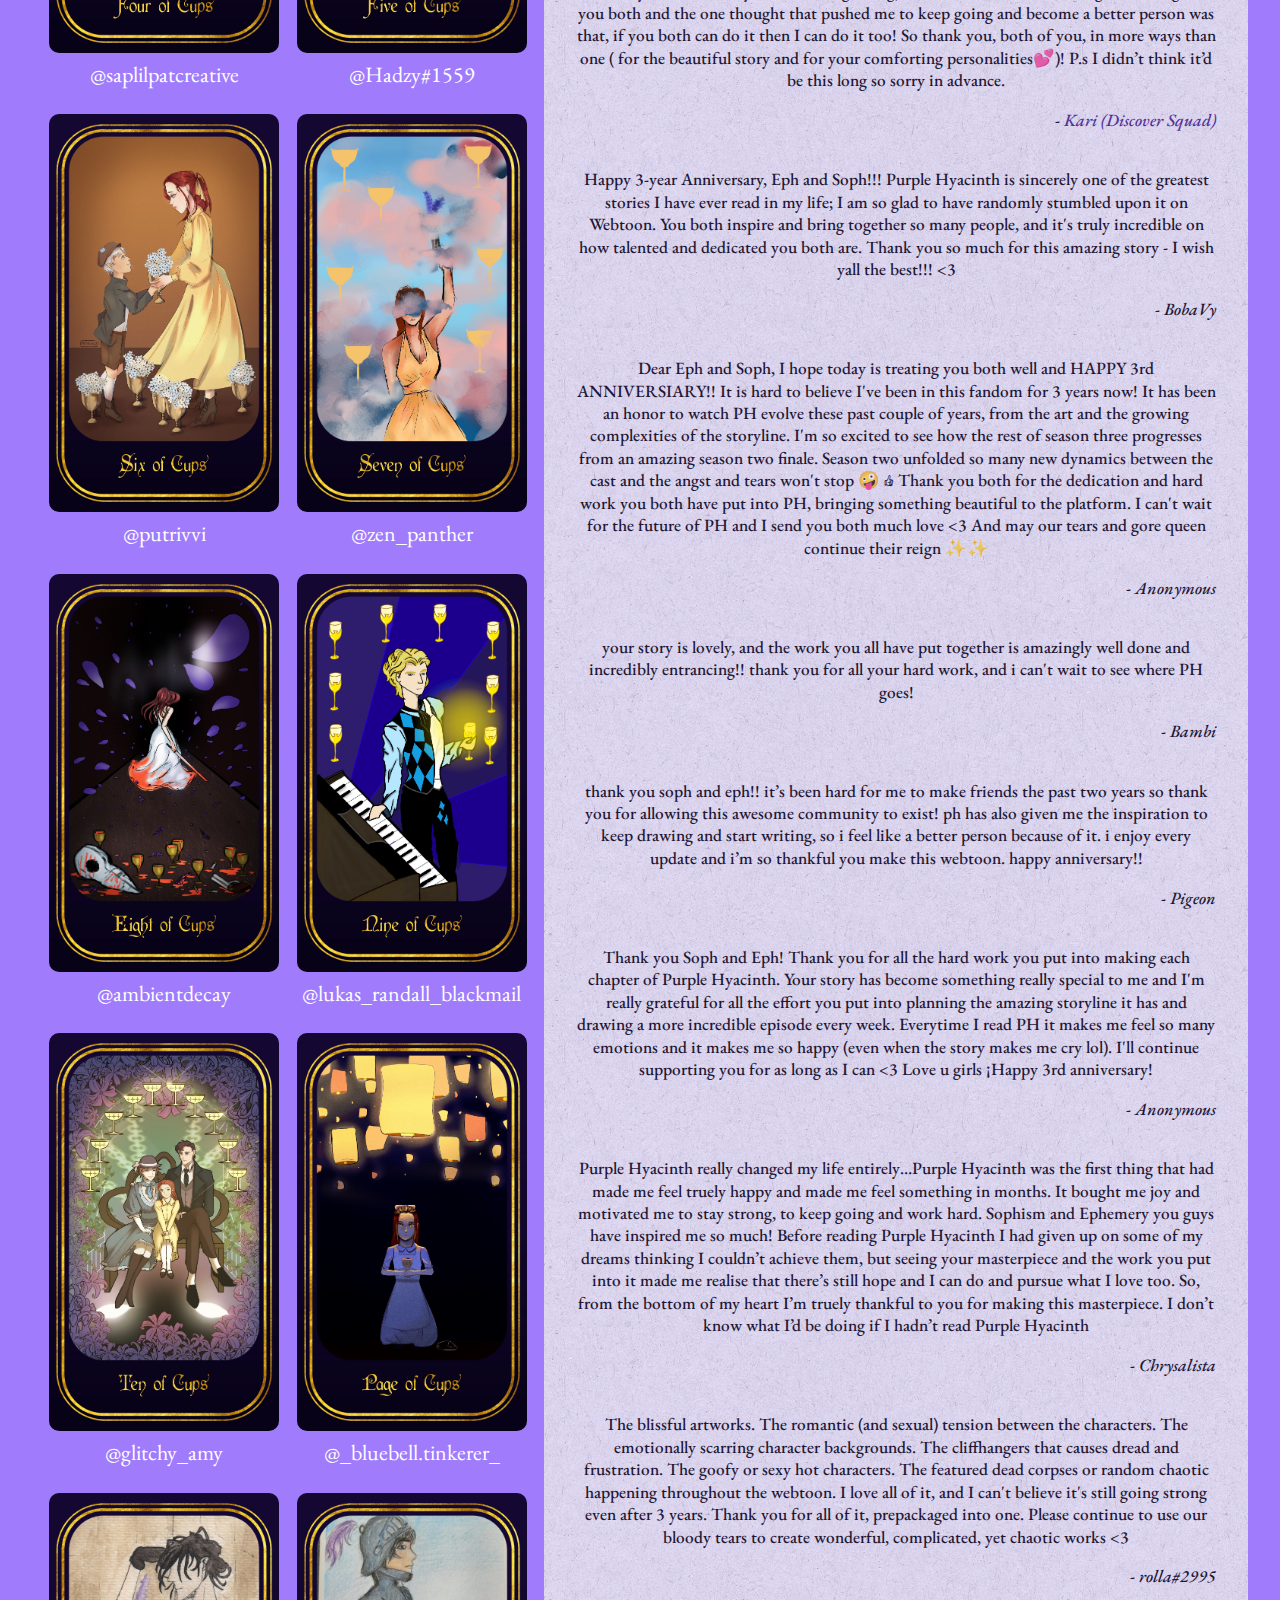
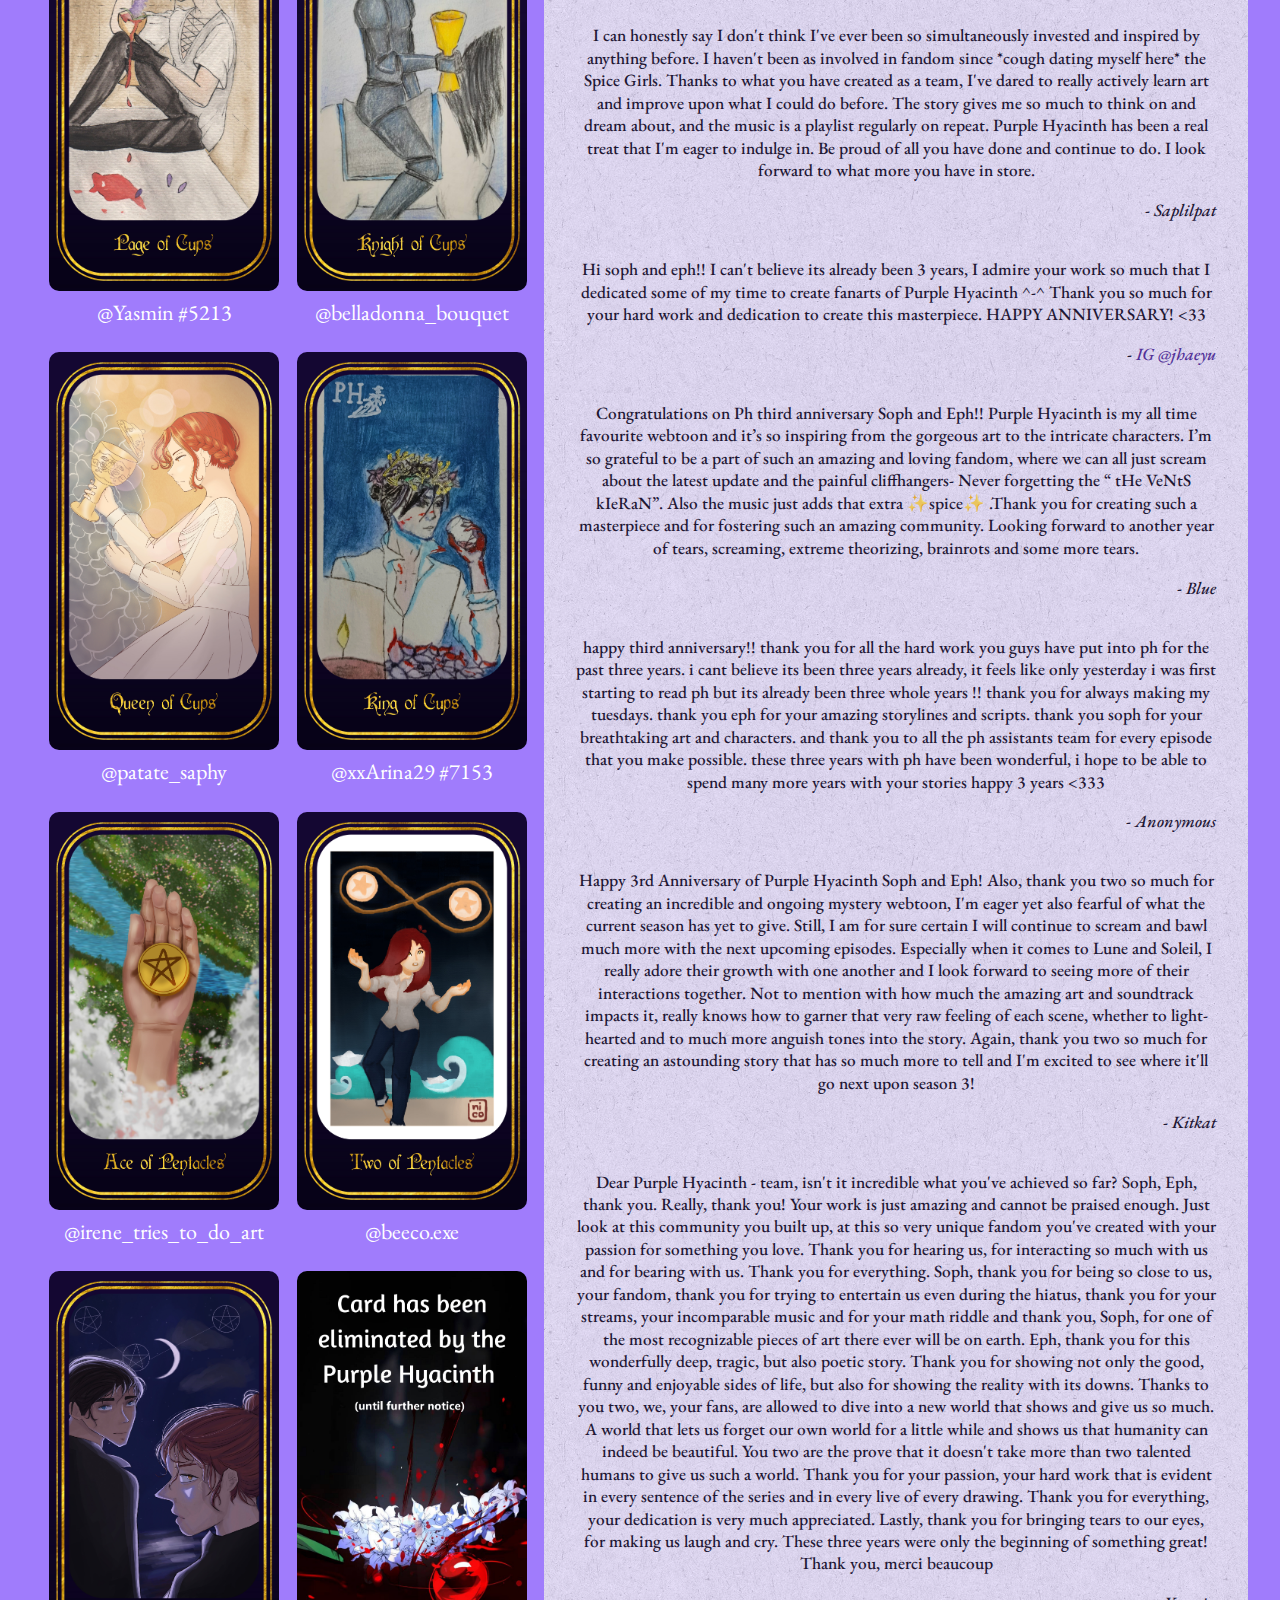
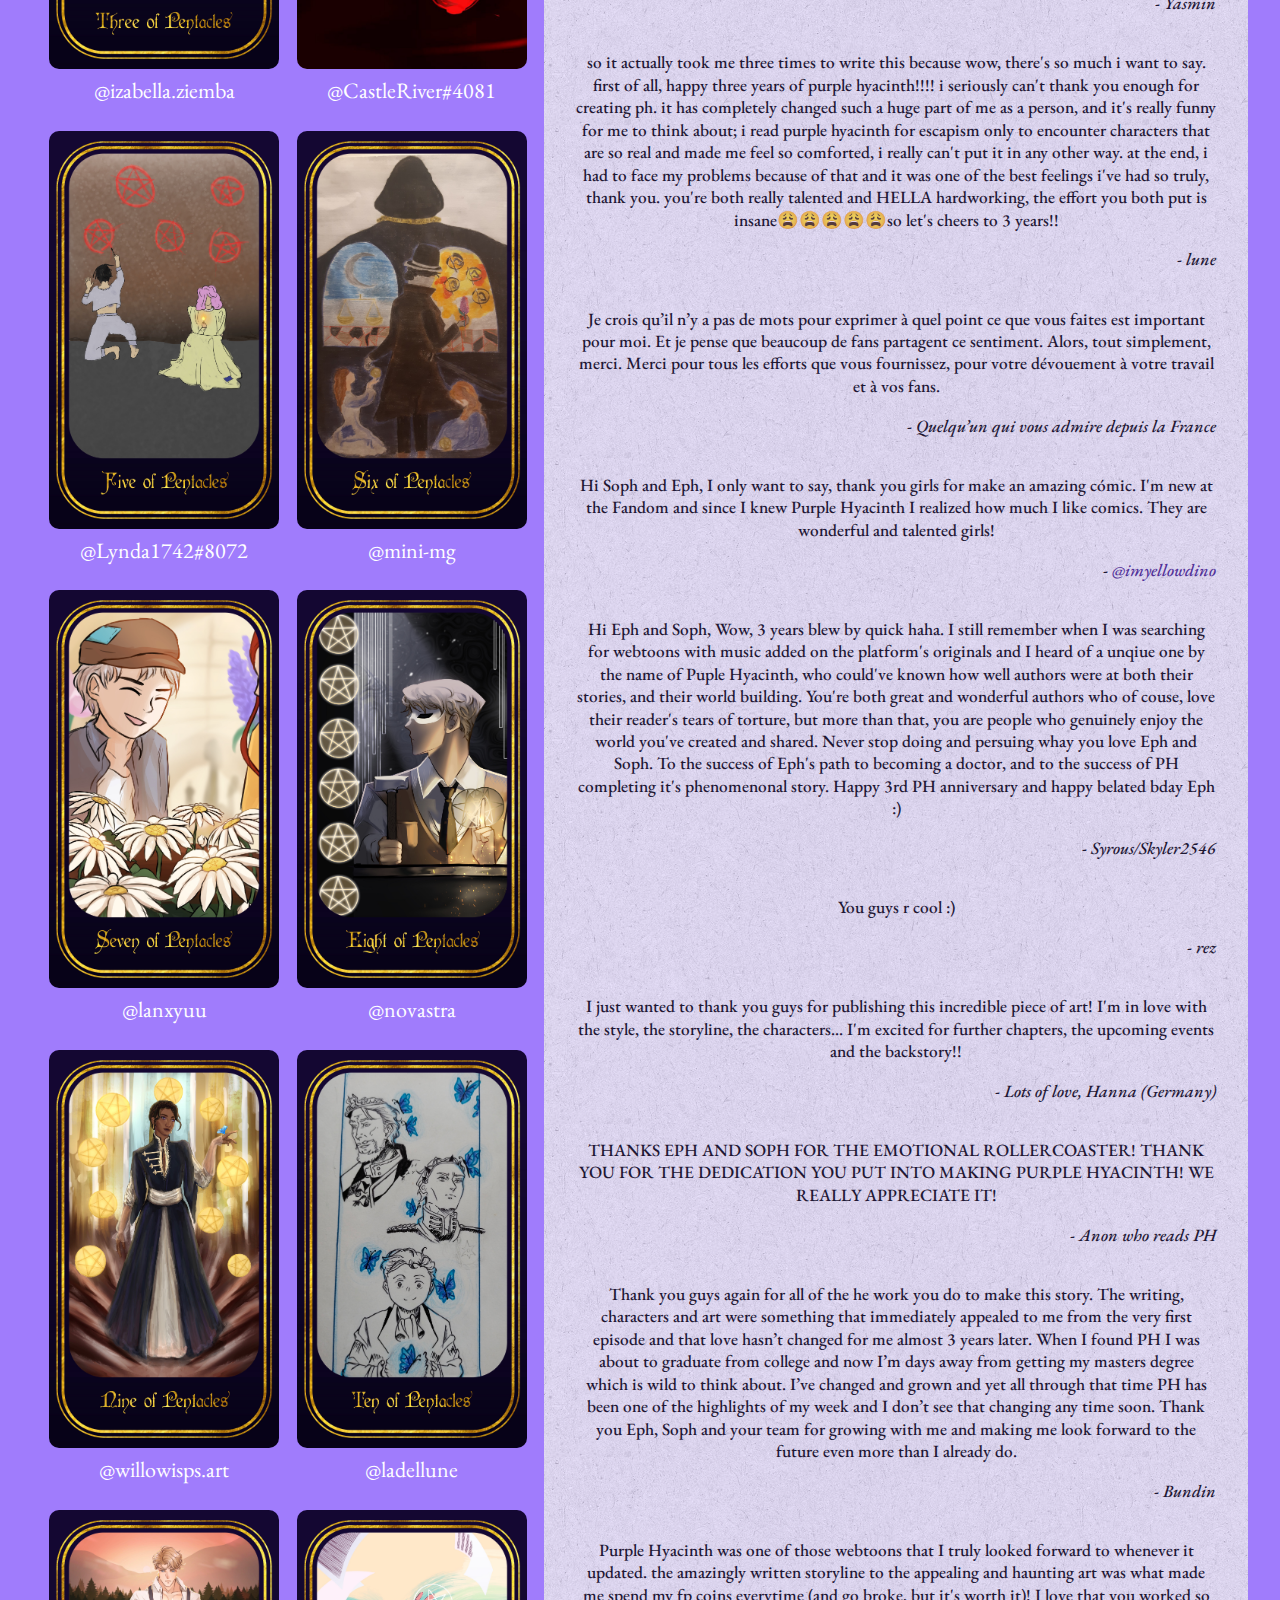
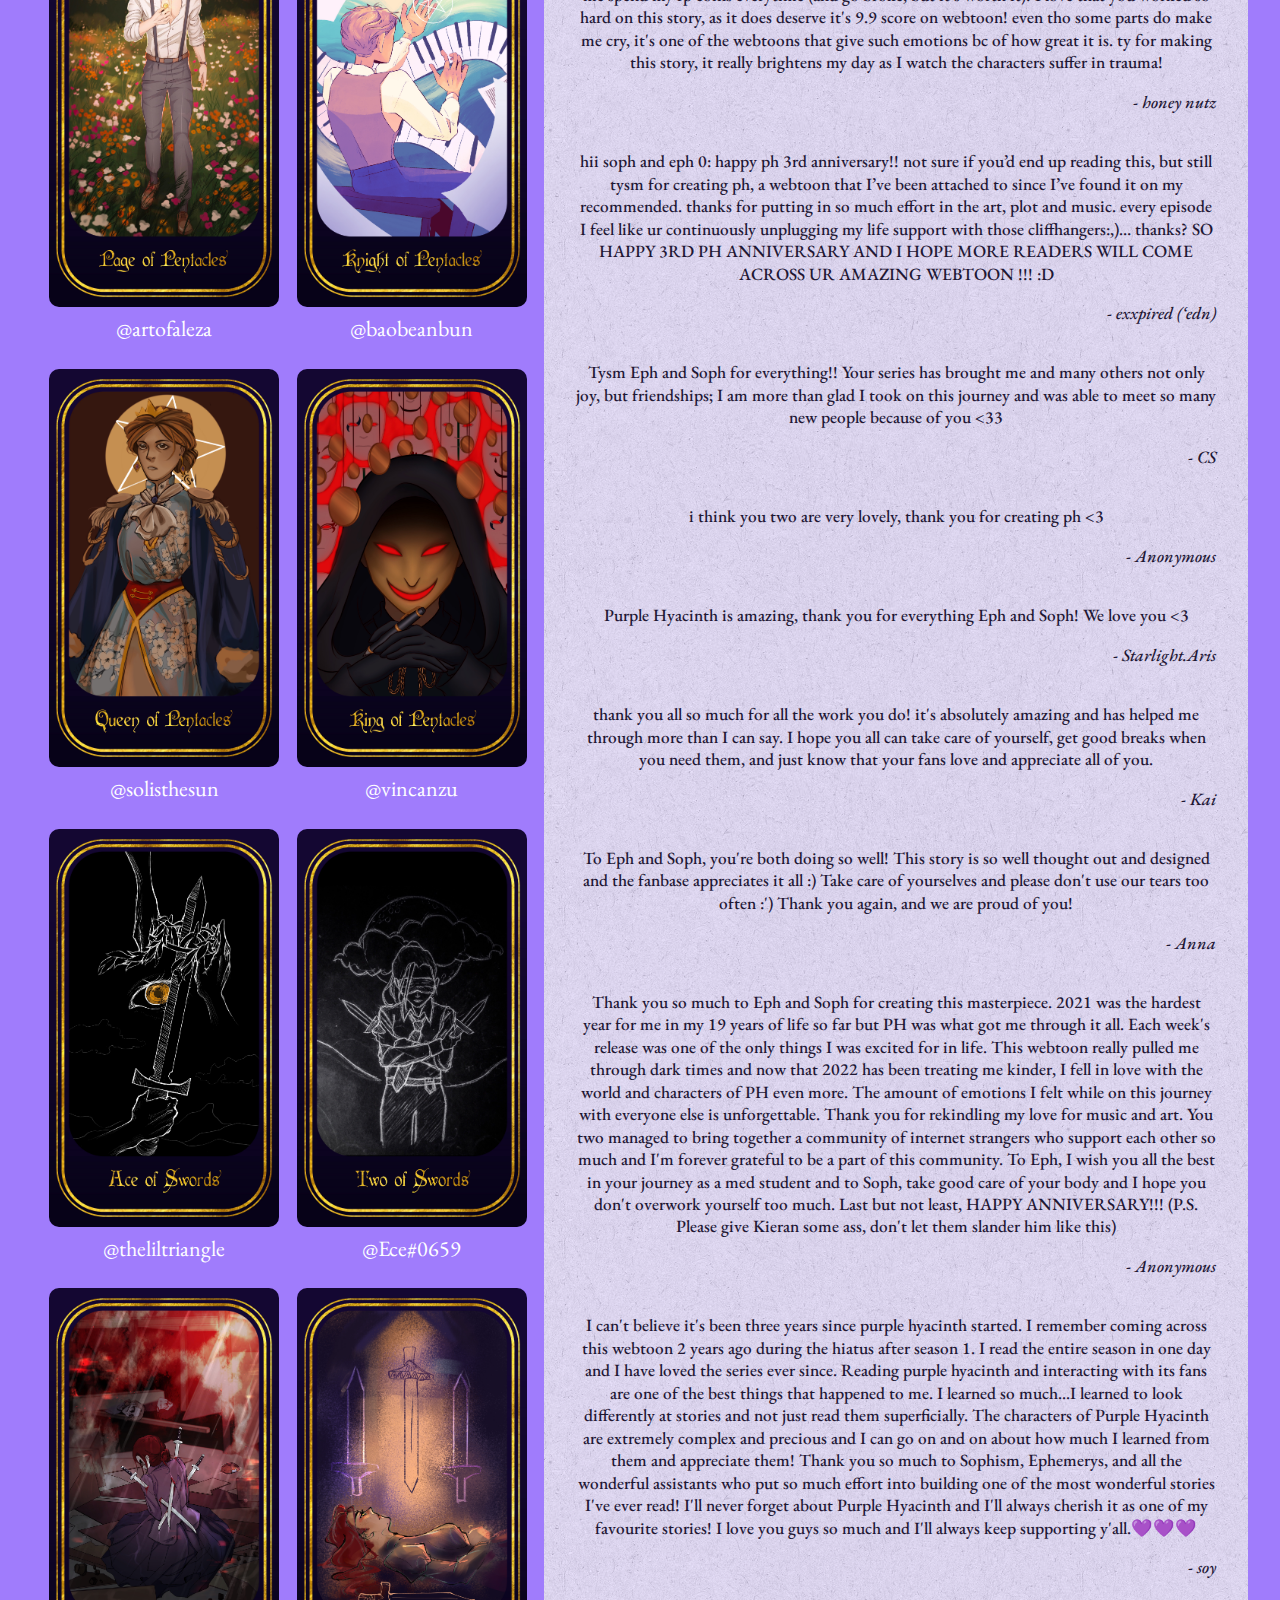
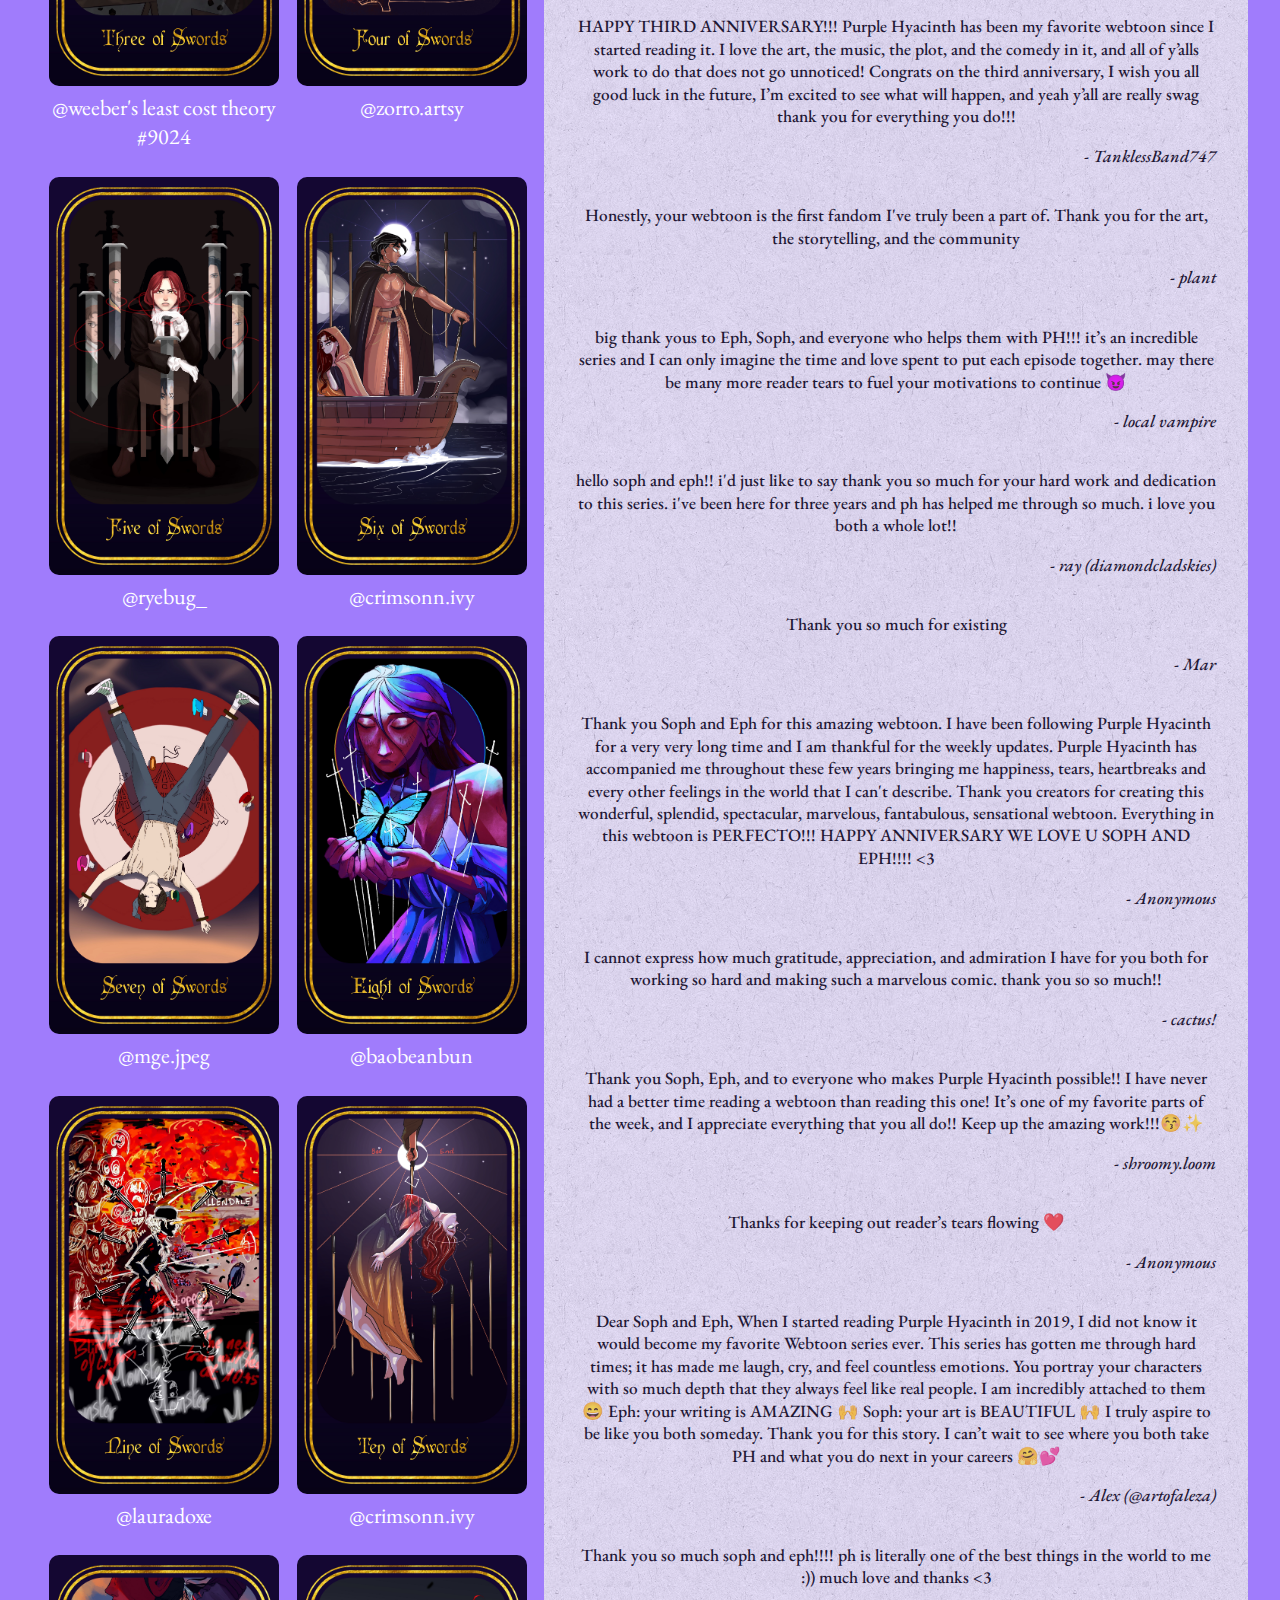
==== commit 4529edc8: "fixed 9 of wands credit" ====
--- a/index.html
+++ b/index.html
@@ -386,7 +386,7 @@
 				</div>
 				<div class="card">
 					<img src="./cards/wands/9ofwands.jpg">
-					<a href="https://www.instagram.com/jy.earl/" target=”_blank”>@jy.earl</a>
+					<a href="https://www.instagram.com/marlitza/" target=”_blank”>@marlitza</a>
 				</div>
 				<div class="card">
 					<img src="./cards/wands/10ofwands.jpg">
@@ -1300,4 +1300,4 @@
 	</center>
 </body>
 
-</html>+</html>
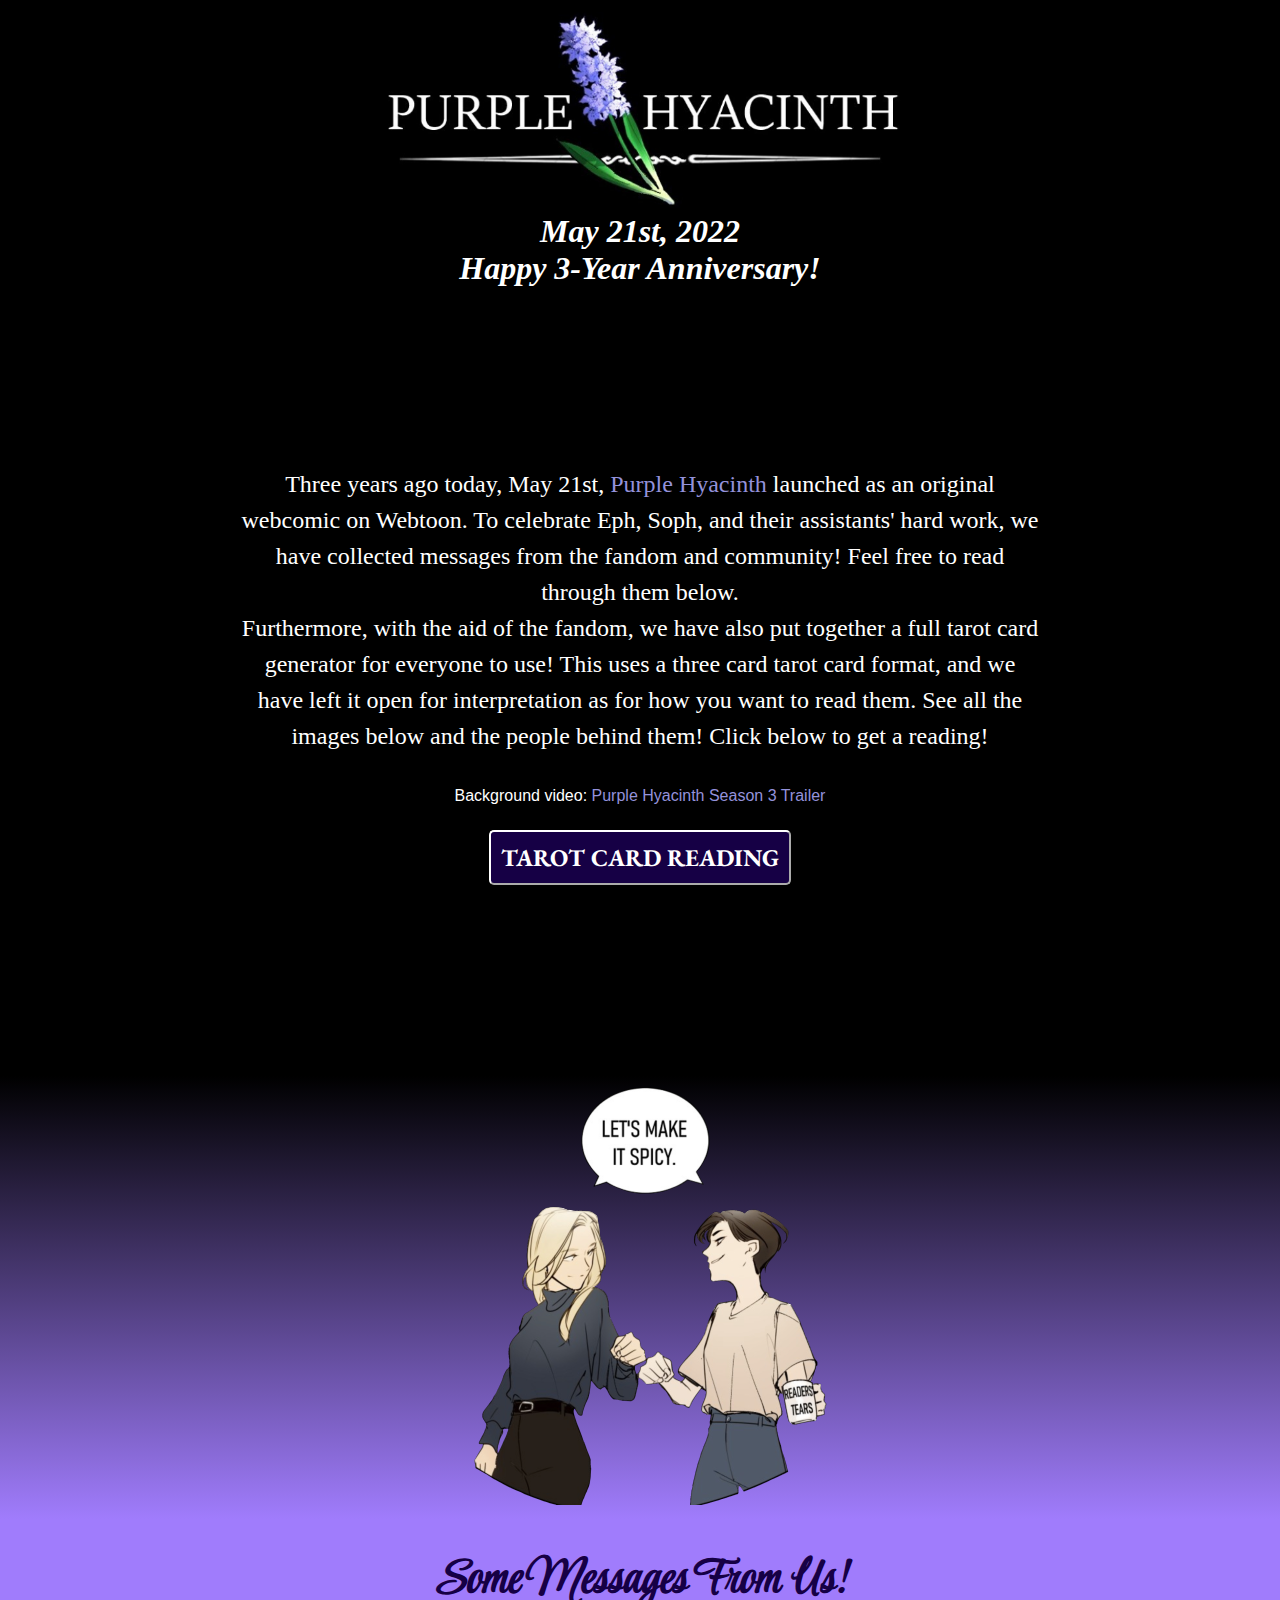
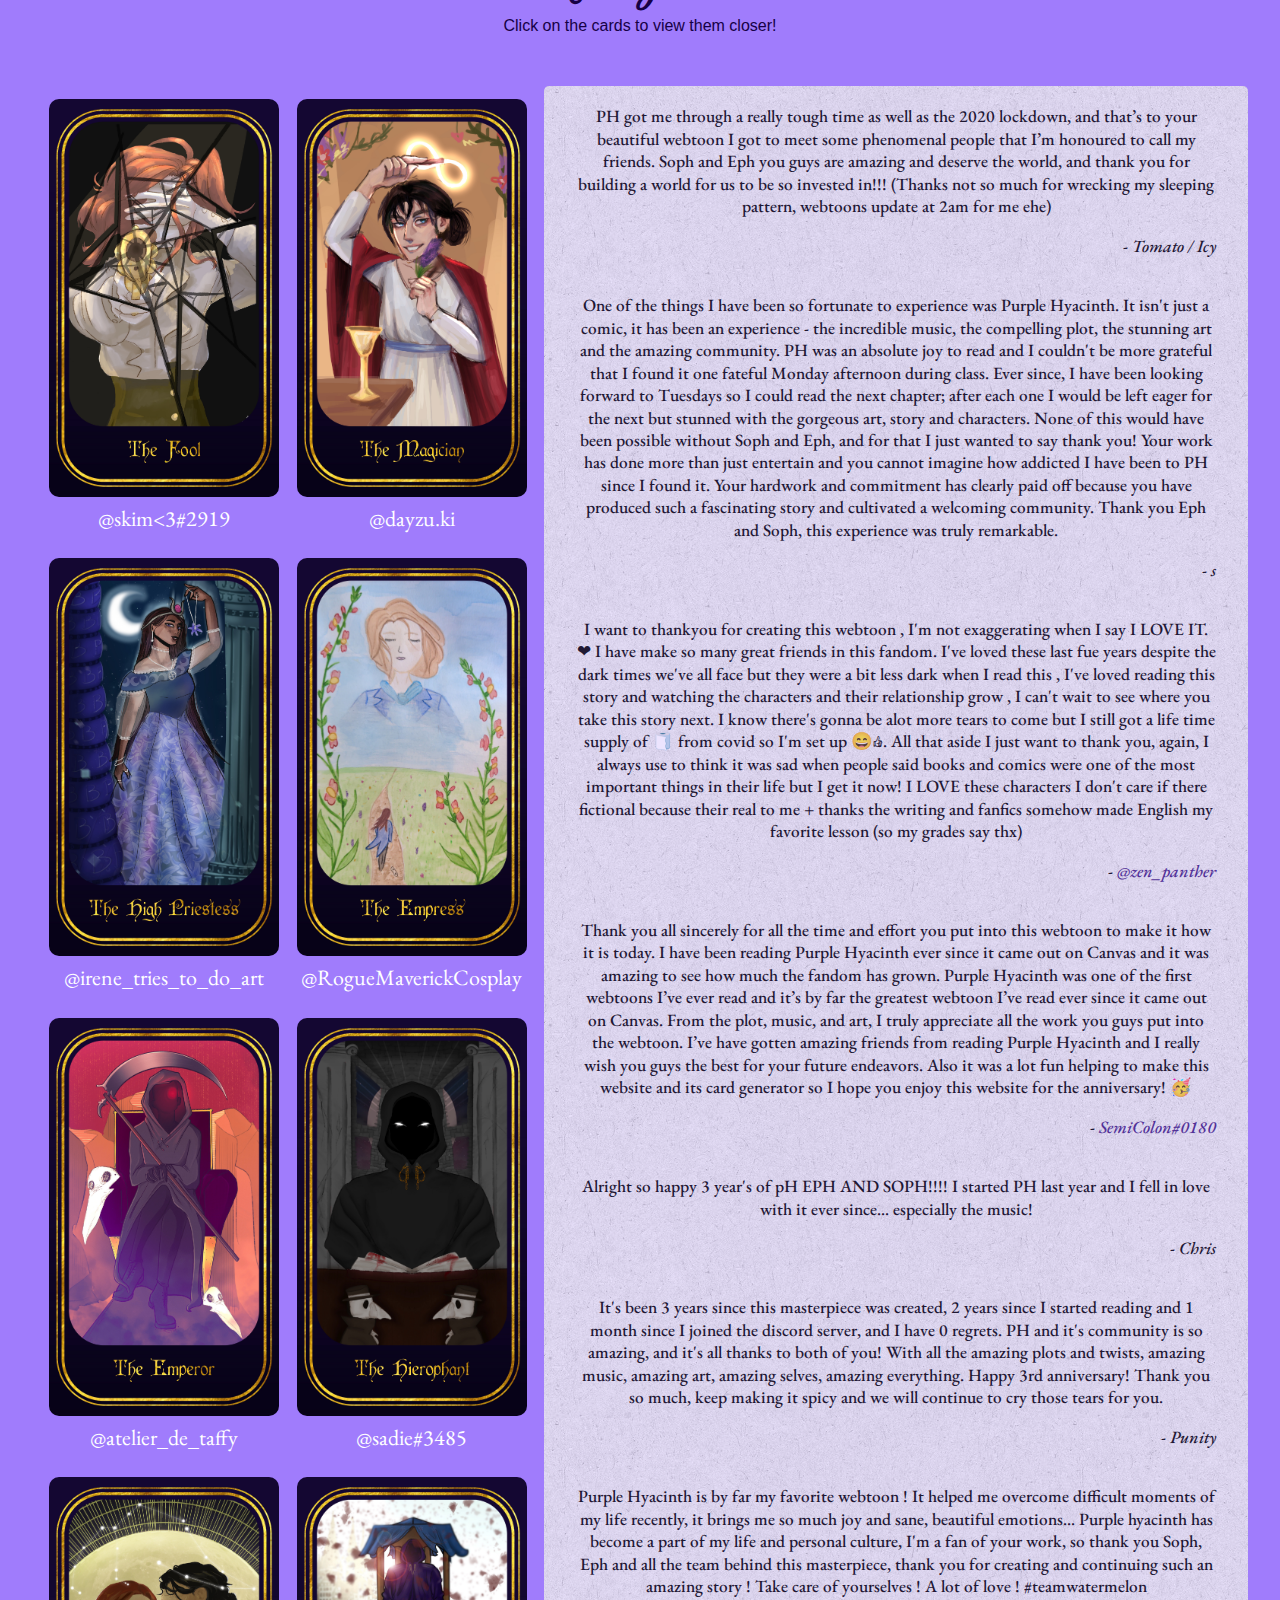
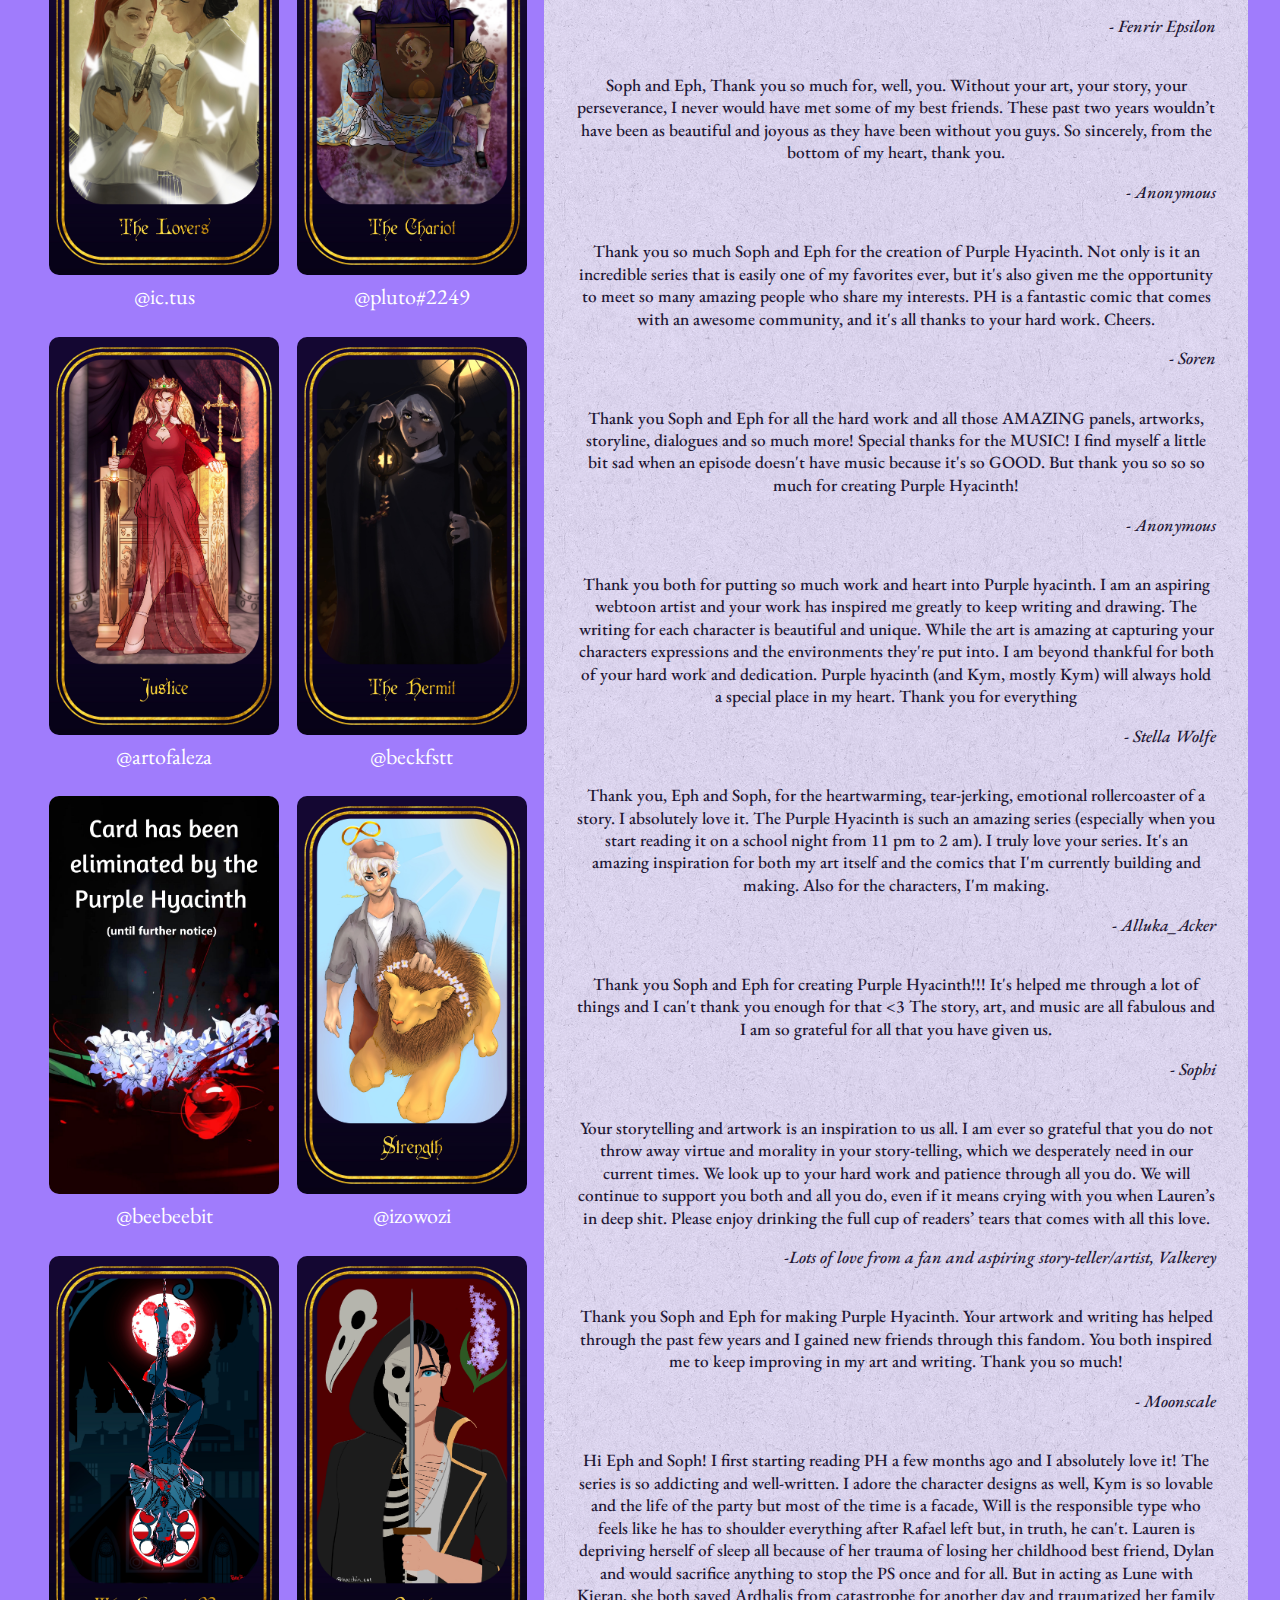
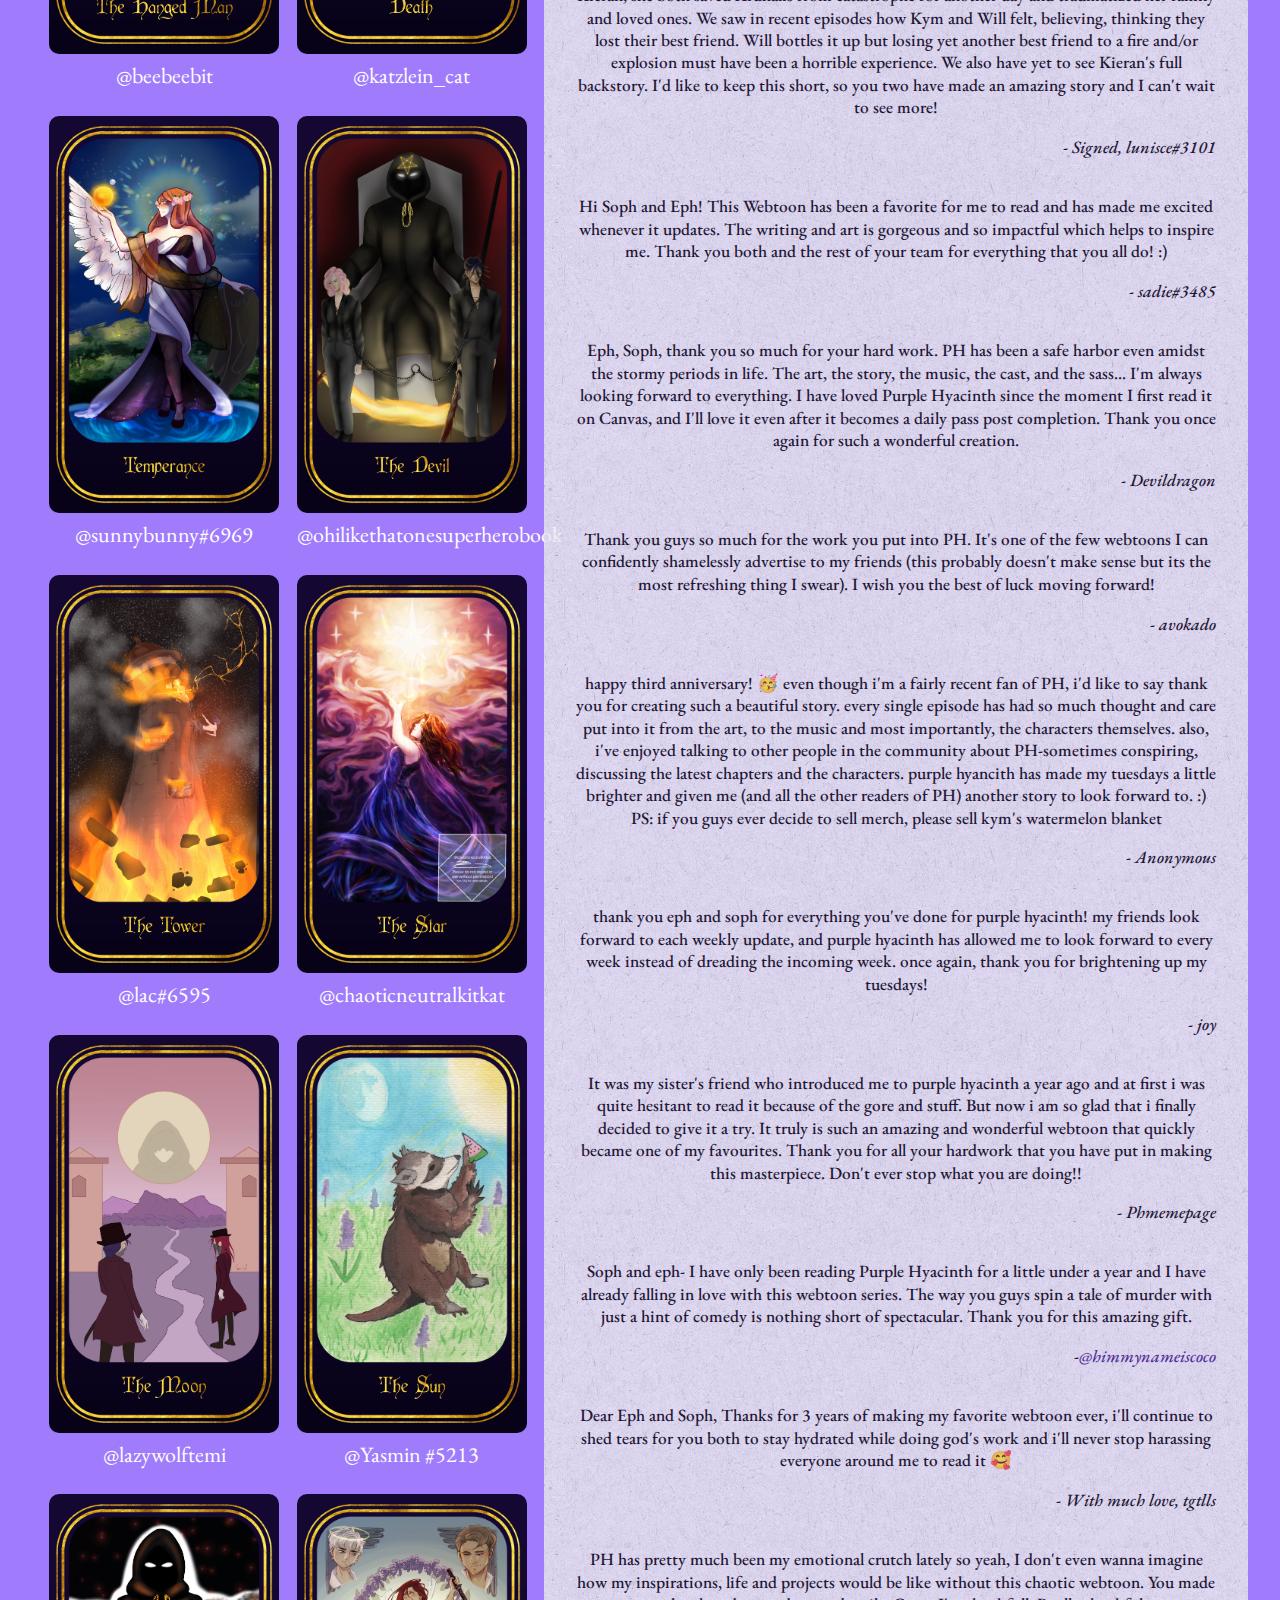
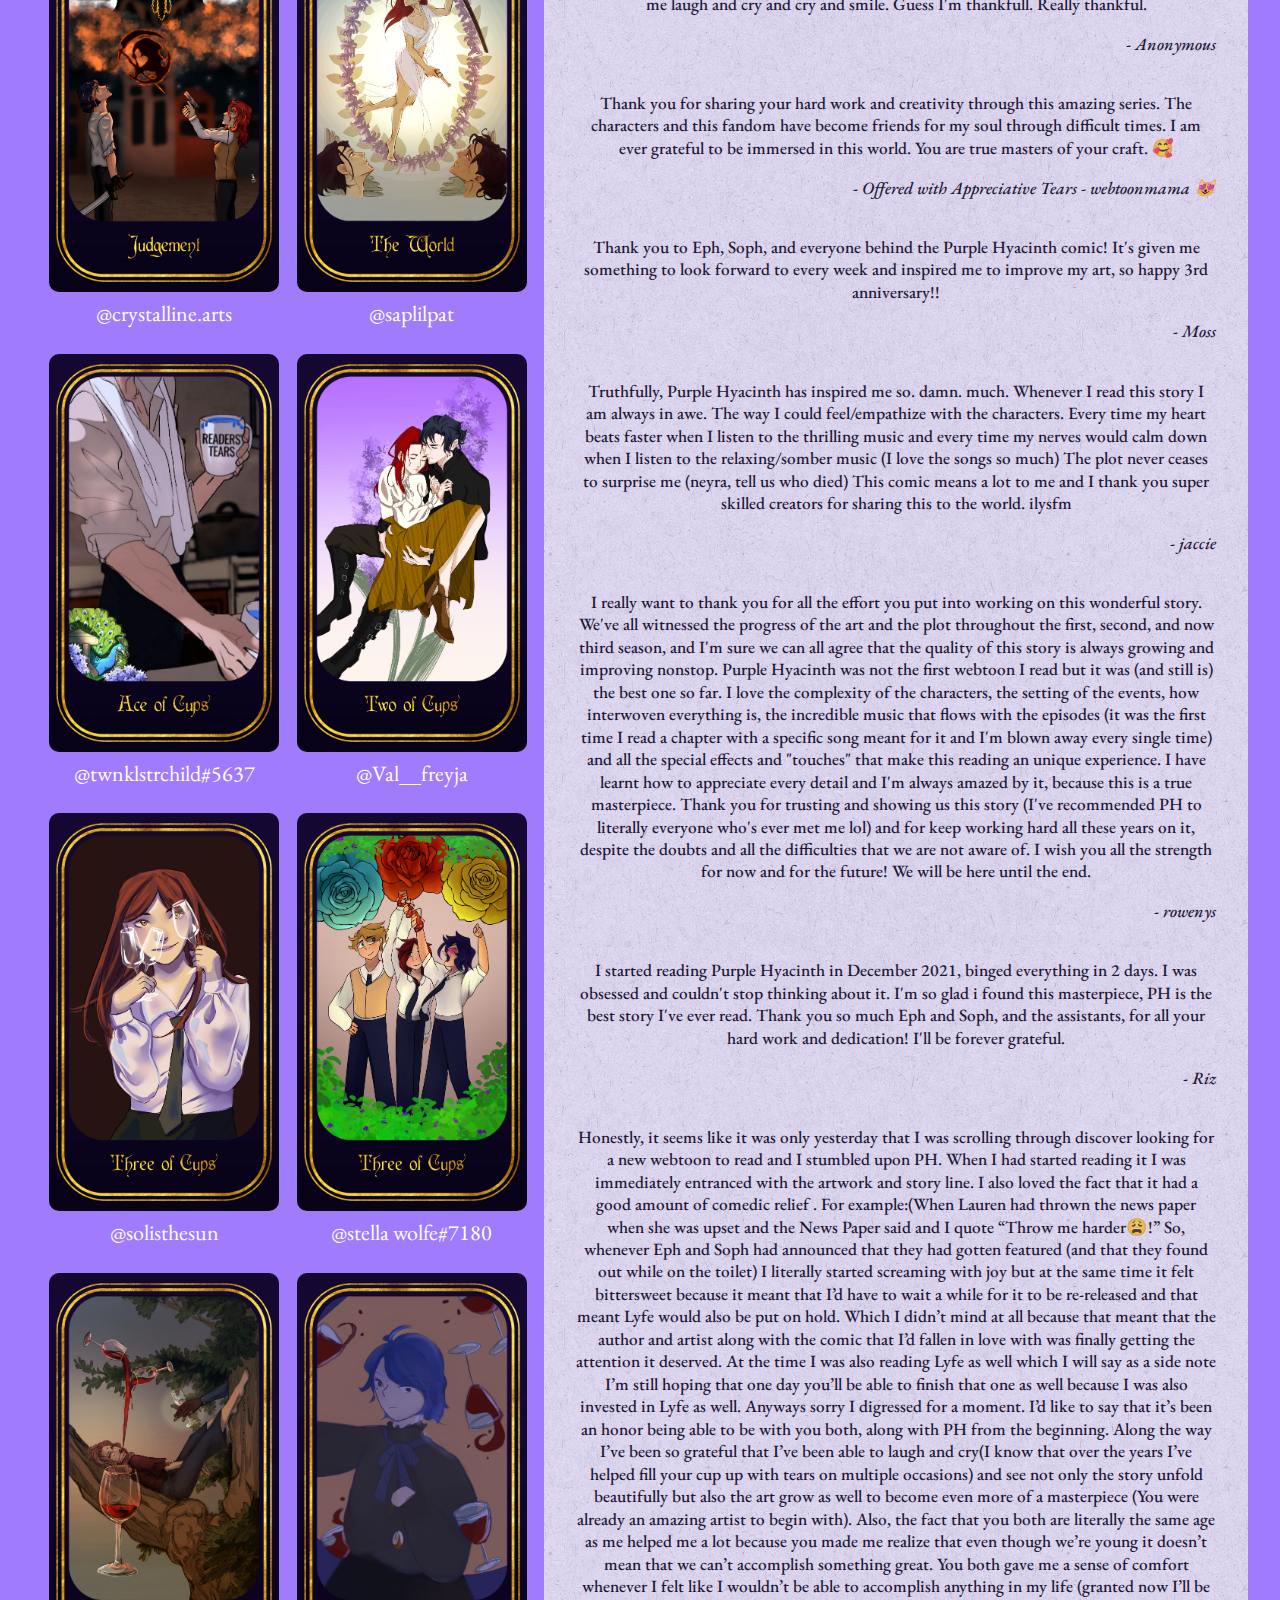
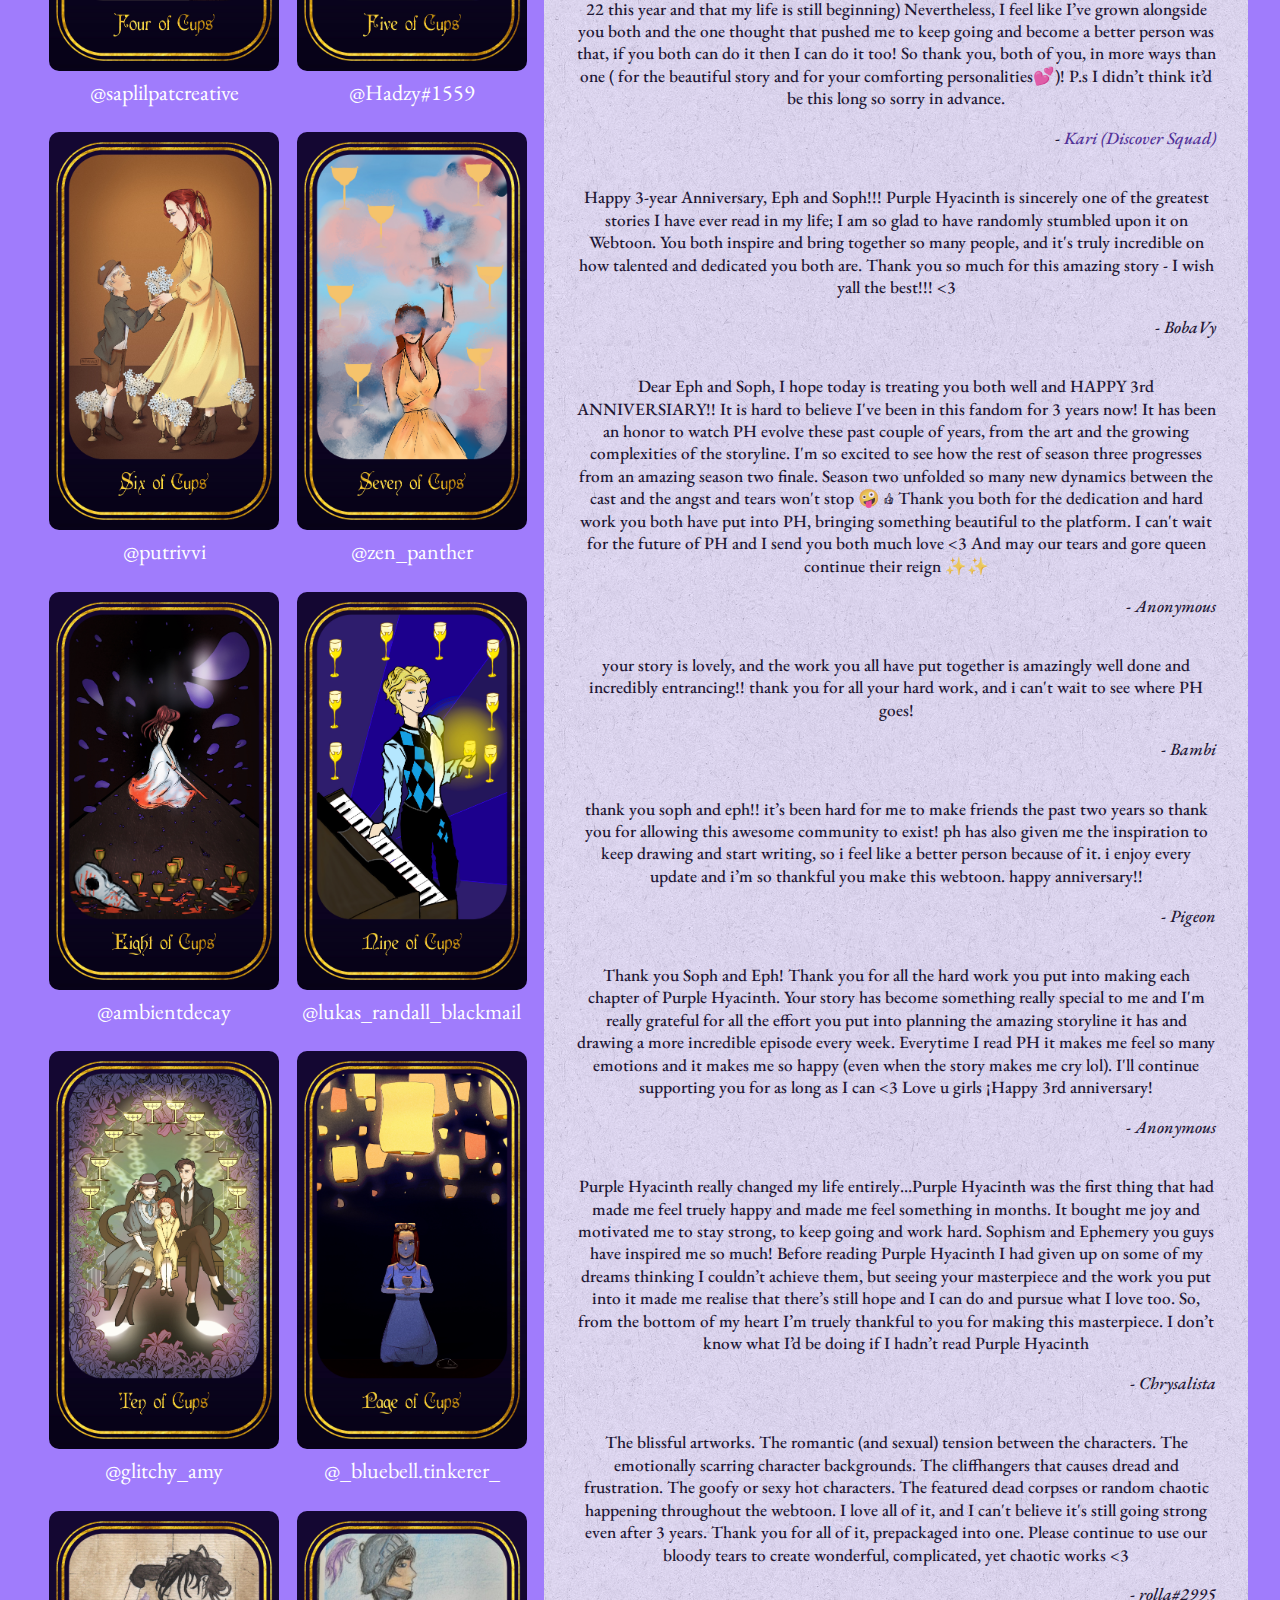
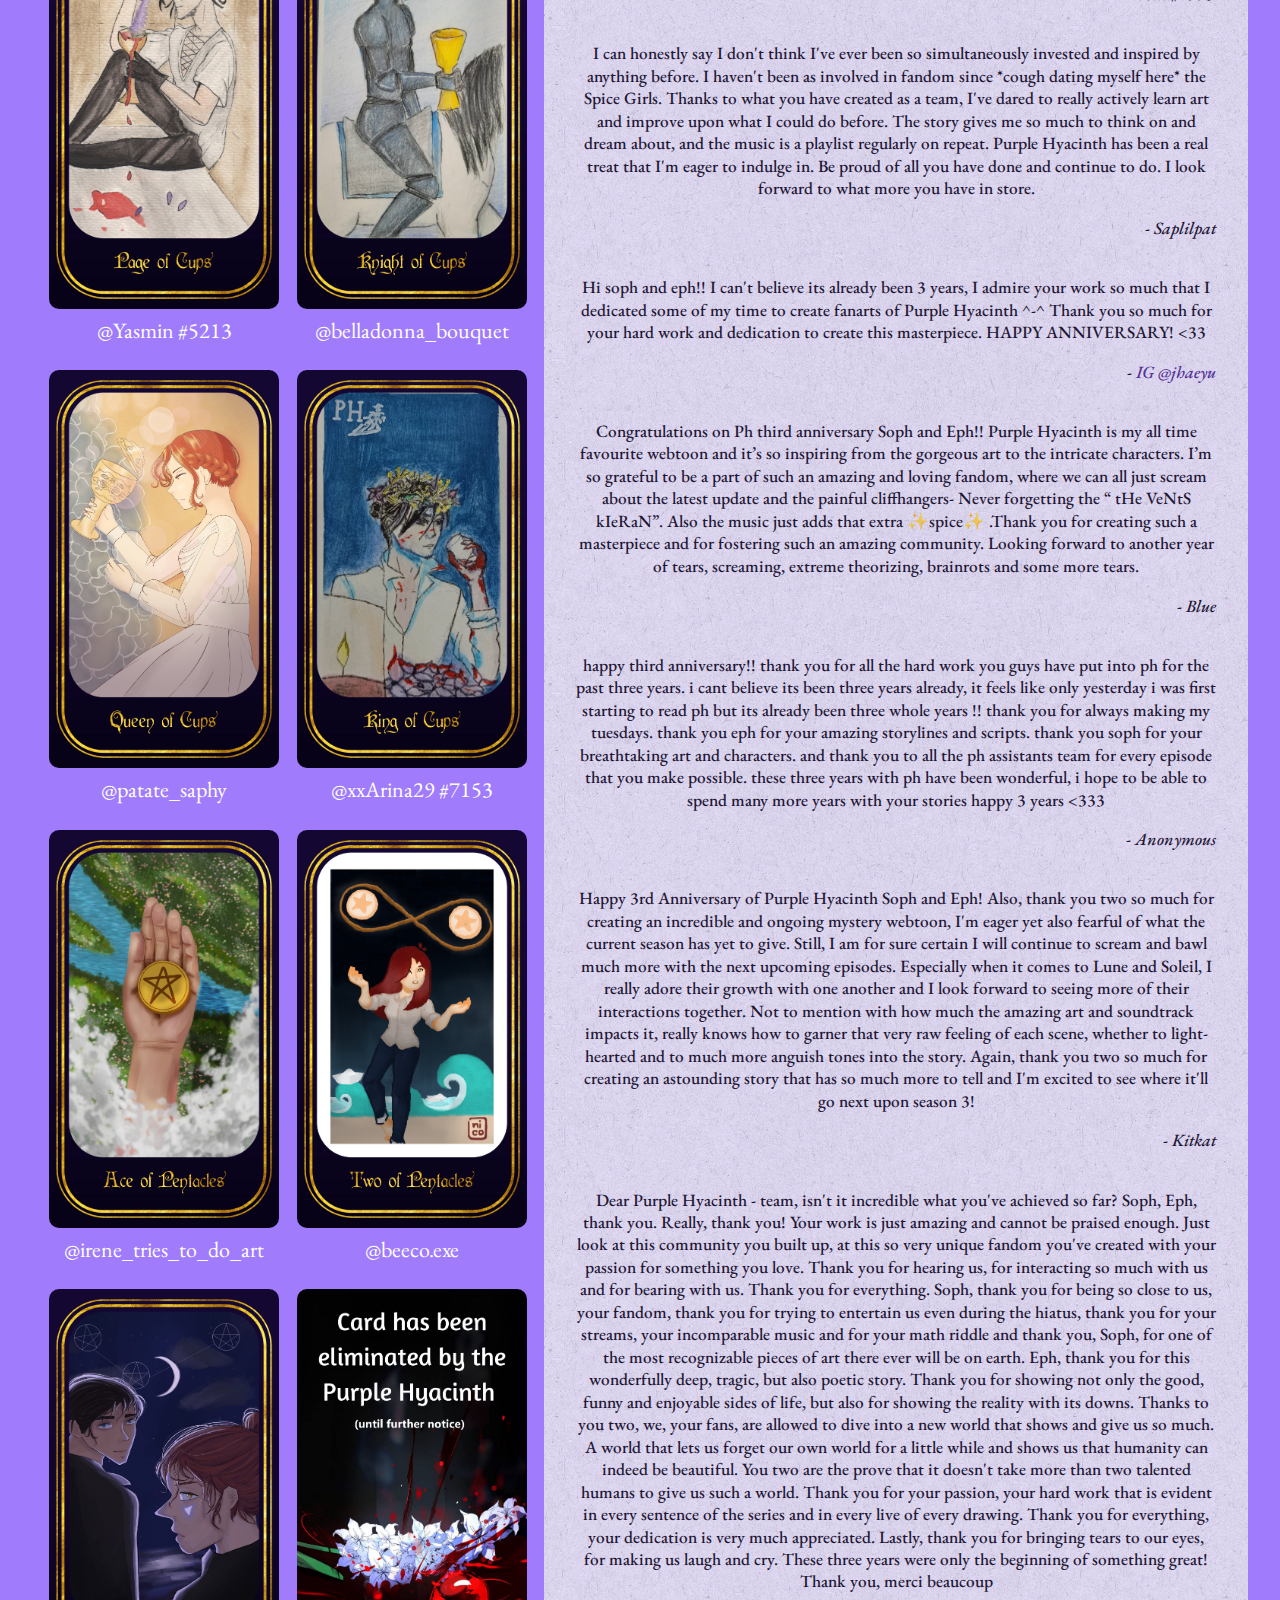
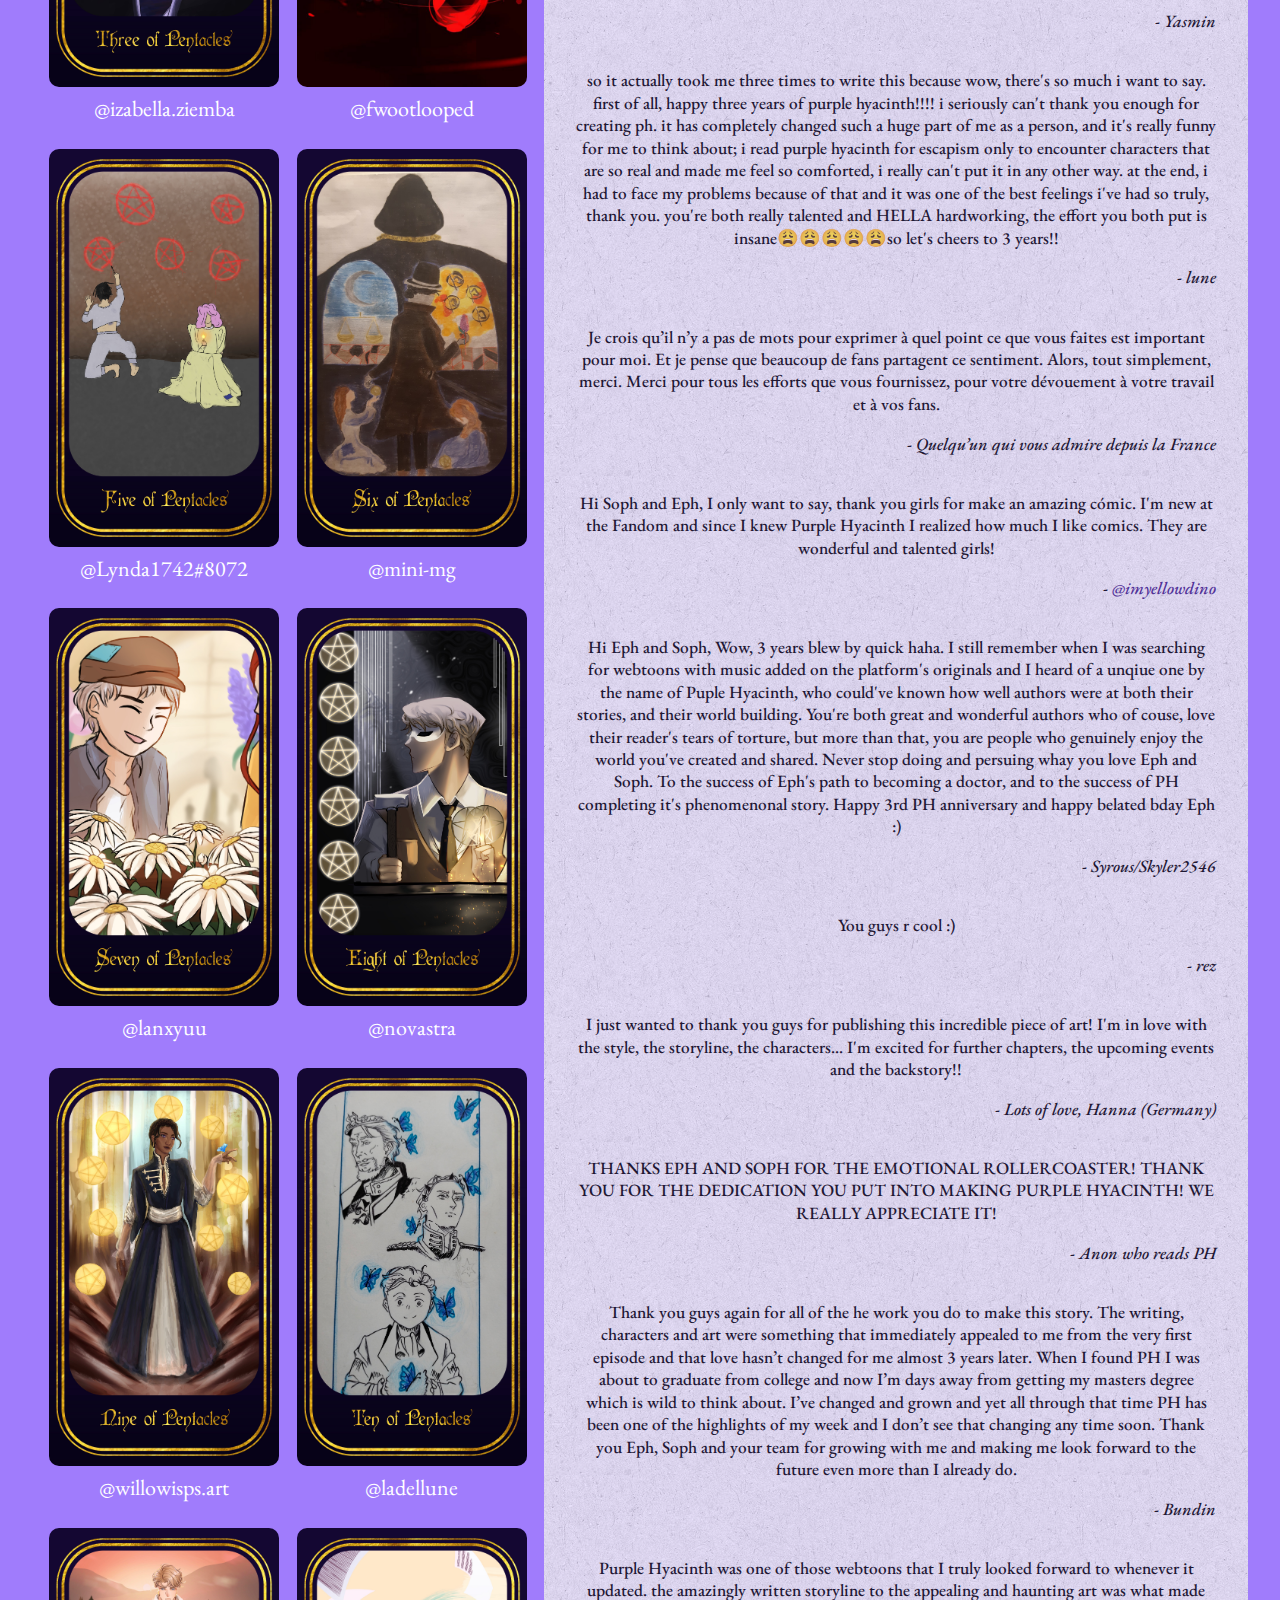
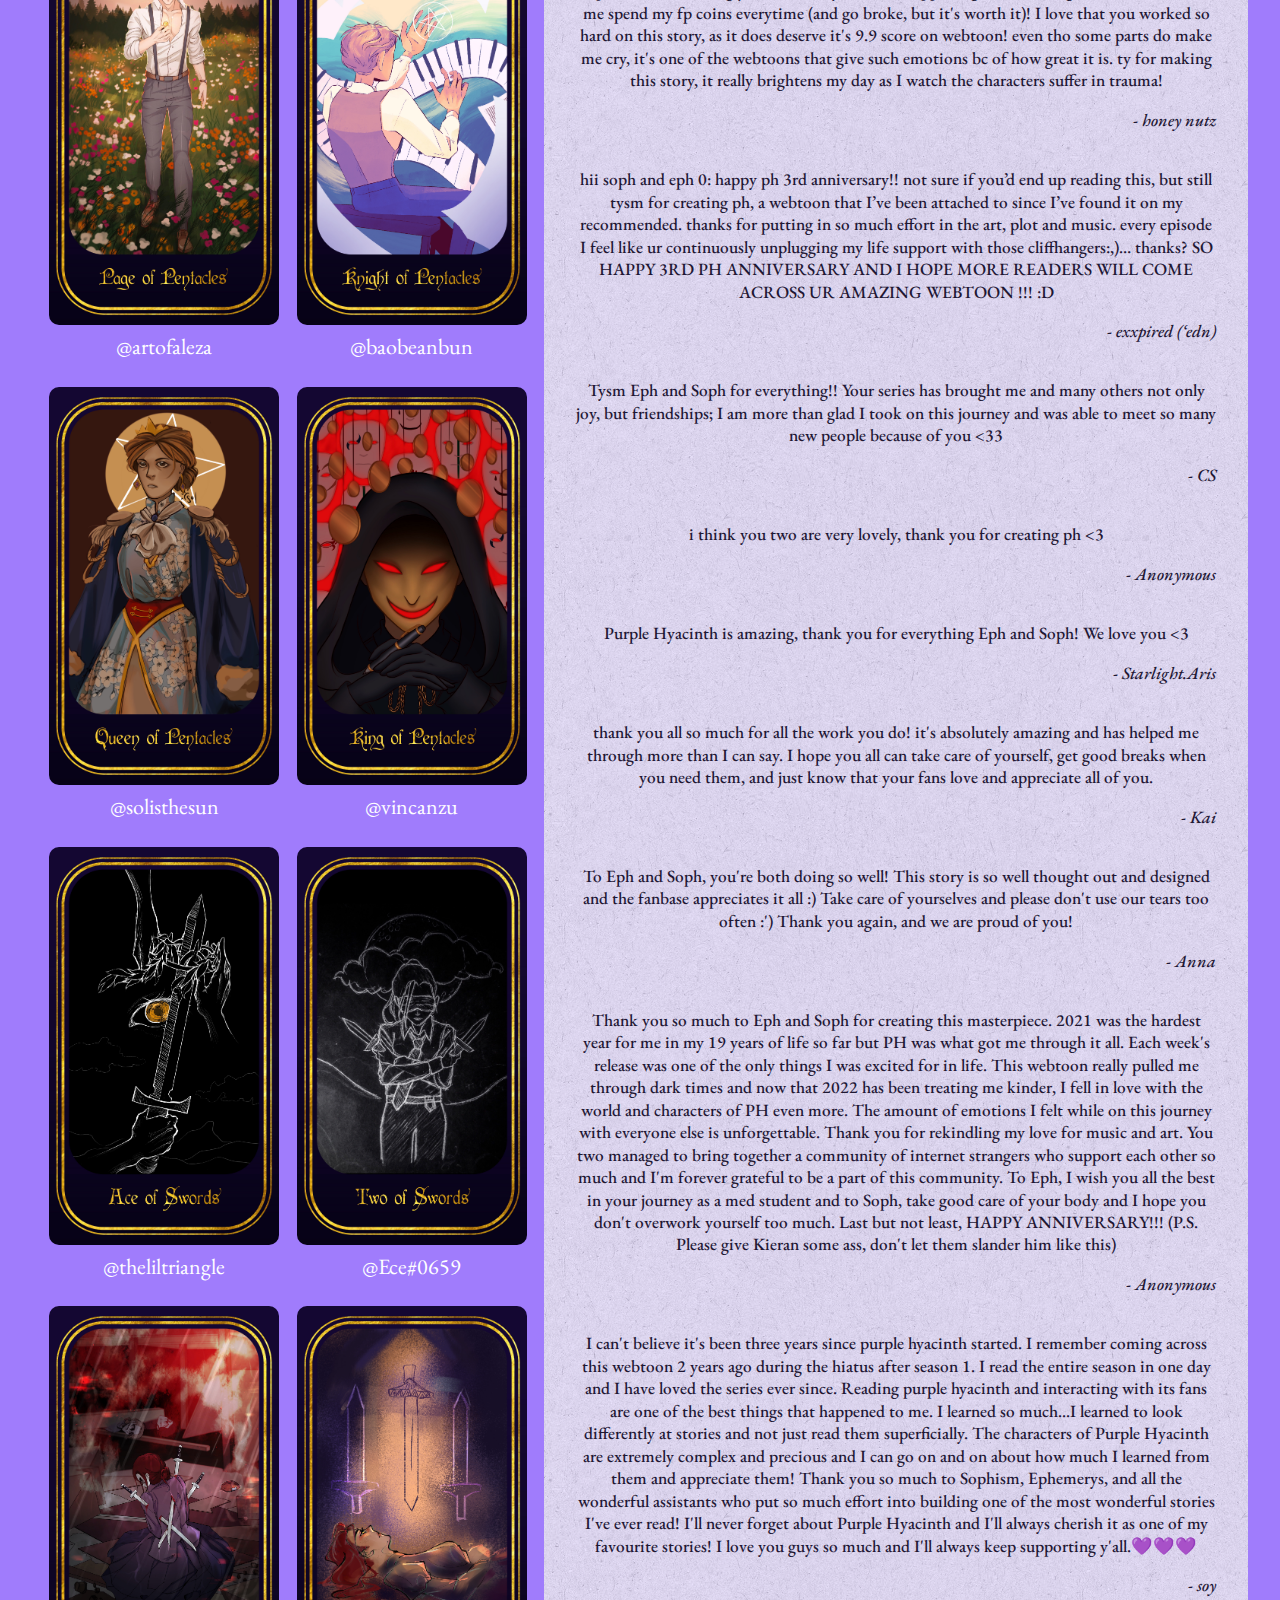
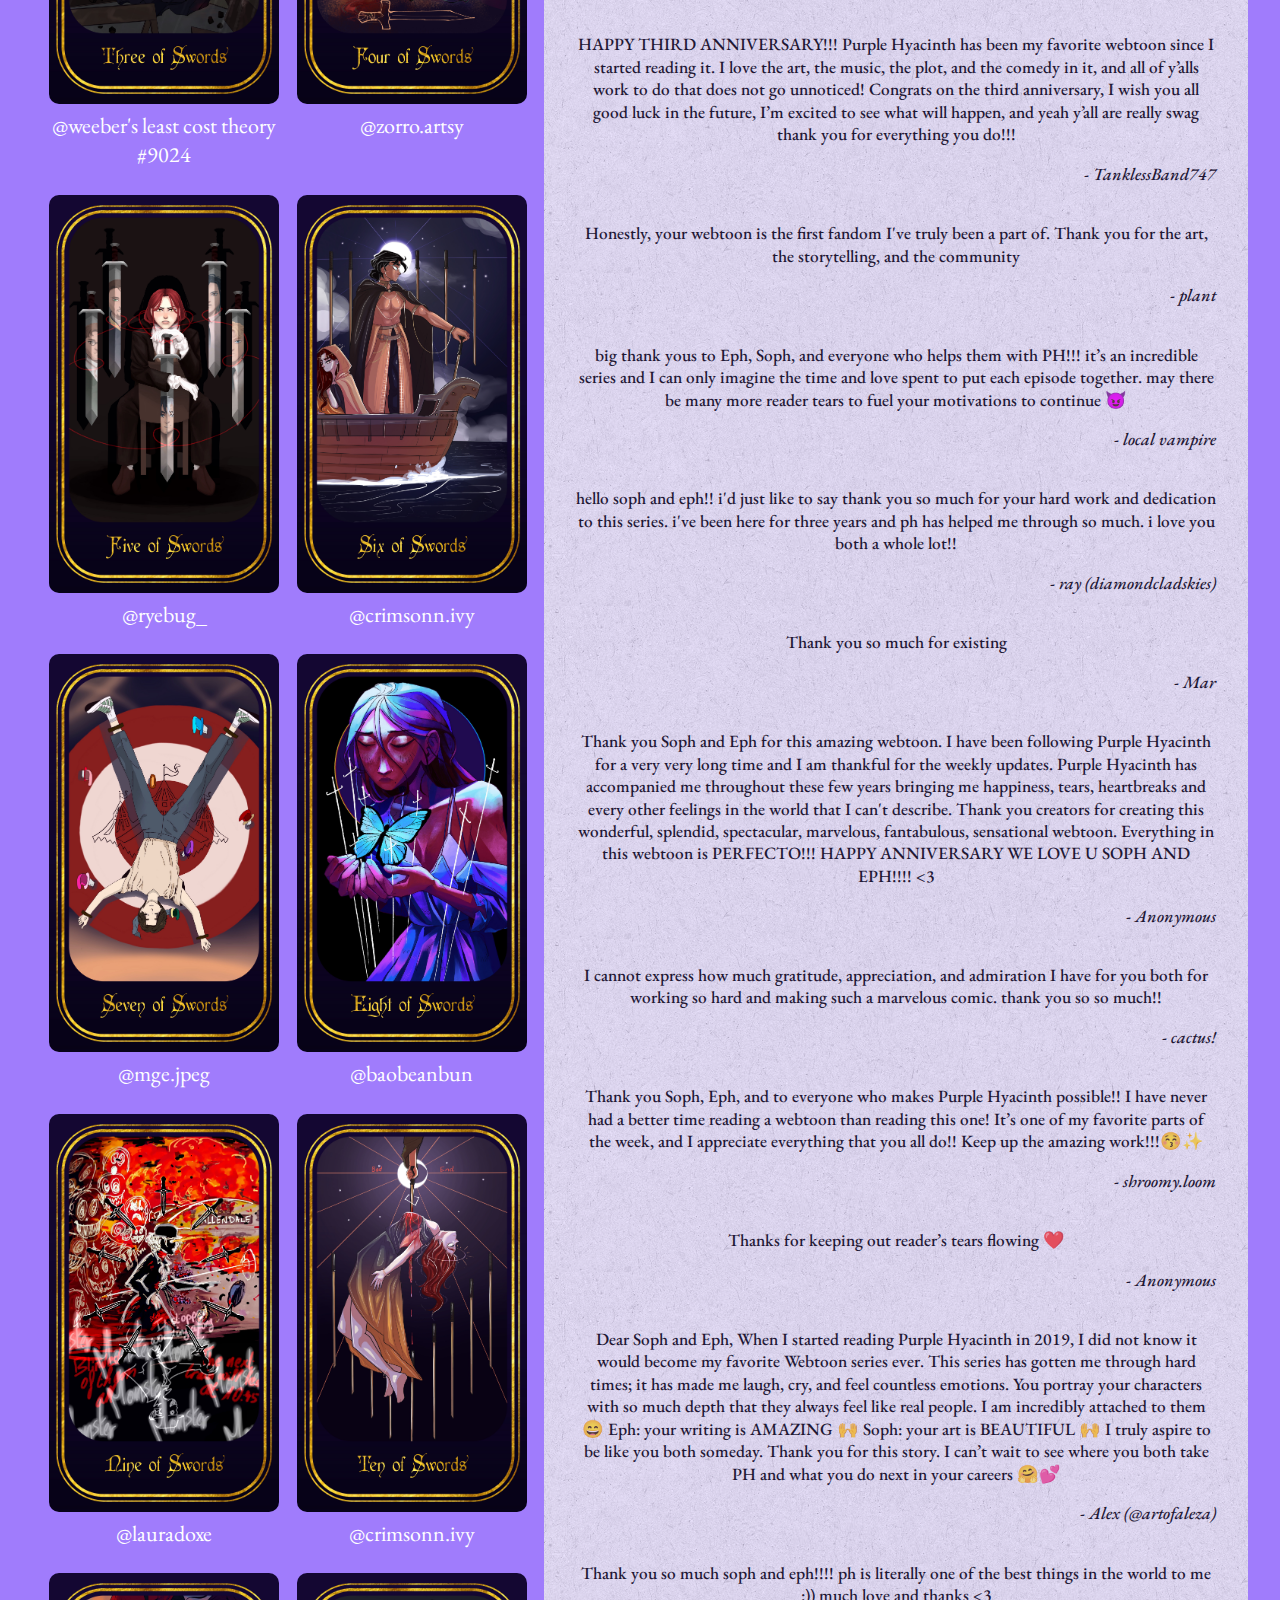
==== commit af016460: "added modals" ====
--- a/index.html
+++ b/index.html
@@ -77,336 +77,879 @@
 
 		<div class="title">
 			<b><i>Some Messages From Us!</b></i>
+			<div class="trailer-text">Click on the cards to view them closer!</div>
 		</div>
 		<div class="content-flexbox">
 			<div class="card-container">
 				<div class="card">
-					<img src="./cards/arcana/thefool.jpg">
+					<img src="./cards/arcana/thefool.jpg" id="thefool">
 					@skim&lt;3#2919
 				</div>
-				<div class="card">
-					<img src="./cards/arcana/themagician.jpg">
+				<div class="modal" id="thefool-modal">
+					<img src="./cards/arcana/thefool.jpg"><br/>
+					<div class="modal-caption">The Fool by @skim&lt;3#2919</div>
+				</div>
+
+
+				<div class="card">
+					<img src="./cards/arcana/themagician.jpg" id="themagician">
 					<a href="https://www.instagram.com/dayzu.ki" target=”_blank”>@dayzu.ki</a>
 				</div>
-				<div class="card">
-					<img src="./cards/arcana/thehighpriestess.jpg">
+				<div class="modal" id="themagician-modal">
+					<img src="./cards/arcana/themagician.jpg"><br/>
+					<div class="modal-caption">The Magician by 
+						<a href="https://www.instagram.com/dayzu.ki" target=”_blank”>@dayzu.ki</a></div>
+				</div>
+
+
+				<div class="card">
+					<img src="./cards/arcana/thehighpriestess.jpg" id="thehighpriestess">
 					<a href="https://www.instagram.com/irene_tries_to_do_art/"
 						target=”_blank”>@irene_tries_to_do_art</a>
 				</div>
-				<div class="card">
-					<img src="./cards/arcana/theempress.jpg">
+				<div class="modal" id="thehighpriestess-modal">
+					<img src="./cards/arcana/thehighpriestess.jpg"><br/>
+					<div class="modal-caption">The High Priestess by 
+						<a href="https://www.instagram.com/dayzu.ki" target=”_blank”>@dayzu.ki</a></div>
+				</div>	
+
+				<div class="card">
+					<img src="./cards/arcana/theempress.jpg" id="theempress">
 					<a href="https://www.instagram.com/RogueMaverickCosplay/" target=”_blank”>@RogueMaverickCosplay</a>
 				</div>
-				<div class="card">
-					<img src="./cards/arcana/theemperor.jpg">
+				<div class="modal" id="theempress-modal">
+					<img src="./cards/arcana/theempress.jpg"><br/>
+					<div class="modal-caption">The Empress by 
+						<a href="https://www.instagram.com/RogueMaverickCosplay/" target=”_blank”>@RogueMaverickCosplay</a></div>
+				</div>
+
+				<div class="card">
+					<img src="./cards/arcana/theemperor.jpg" id="theemperor">
 					<a href="https://www.instagram.com/atelier_de_taffy/" target=”_blank”>@atelier_de_taffy</a>
 				</div>
-				<div class="card">
-					<img src="./cards/arcana/theheirophant.jpg">
+				<div class="modal" id="theemperor-modal">
+					<img src="./cards/arcana/theemperor.jpg"><br/>
+					<div class="modal-caption">The Emperor by 
+						<a href="https://www.instagram.com/atelier_de_taffy/" target=”_blank”>@atelier_de_taffy</a></div>
+				</div>
+
+
+				<div class="card">
+					<img src="./cards/arcana/theheirophant.jpg" id="theheirophant">
 					@sadie#3485
 				</div>
-				<div class="card">
-					<img src="./cards/arcana/thelovers.jpg">
+				<div class="modal" id="theheirophant-modal">
+					<img src="./cards/arcana/theheirophant.jpg"><br/>
+					<div class="modal-caption">The Heirophant by 
+						@sadie#3485</div>
+				</div>
+
+
+				<div class="card">
+					<img src="./cards/arcana/thelovers.jpg" id="thelovers">
 					<a href="https://www.instagram.com/ic.tus/" target=”_blank”>@ic.tus</a>
 				</div>
-				<div class="card">
-					<img src="./cards/arcana/thechariot.jpg"><br />
+				<div class="modal" id="thelovers-modal">
+					<img src="./cards/arcana/thelovers.jpg"><br/>
+					<div class="modal-caption">The Lovers by 
+						<a href="https://www.instagram.com/ic.tus/" target=”_blank”>@ic.tus</a></div>
+				</div>
+
+				<div class="card">
+					<img src="./cards/arcana/thechariot.jpg" id="thechariot"><br />
 					@pluto#2249
 				</div>
-				<div class="card">
-					<img src="./cards/arcana/justice.jpg">
+				<div class="modal" id="thechariot-modal">
+					<img src="./cards/arcana/thechariot.jpg"><br/>
+					<div class="modal-caption">The Chariot by 
+						@pluto#2249</div>
+				</div>
+
+				<div class="card">
+					<img src="./cards/arcana/justice.jpg" id="justice">
 					<a href="https://www.instagram.com/artofaleza/" target=”_blank”>@artofaleza</a>
 				</div>
-				<div class="card">
-					<img src="./cards/arcana/thehermit.jpg">
+				<div class="modal" id="justice-modal">
+					<img src="./cards/arcana/justice.jpg"><br/>
+					<div class="modal-caption">Justice by 
+						<a href="https://www.instagram.com/artofaleza/" target=”_blank”>@artofaleza</a></div>
+				</div>
+
+				<div class="card">
+					<img src="./cards/arcana/thehermit.jpg" id="thehermit">
 					<a href="https://www.instagram.com/beckfstt/" target=”_blank”>@beckfstt</a>
 				</div>
-				<div class="card">
-					<img src="./cards/arcana/thewheeloffortune.jpg">
+				<div class="modal" id="thehermit-modal">
+					<img src="./cards/arcana/thehermit.jpg"><br/>
+					<div class="modal-caption">The Hermit by 
+						<a href="https://www.instagram.com/beckfstt/" target=”_blank”>@beckfstt</a></div>
+				</div>
+
+				<div class="card">
+					<img src="./cards/arcana/thewheeloffortune.jpg" id="thewheeloffortune">
 					<a href="https://www.instagram.com/otakusuzychan/" target=”_blank”>@beebeebit</a>
 				</div>
-				<div class="card">
-					<img src="./cards/arcana/strength.jpg">
+				<div class="modal" id="thewheeloffortune-modal">
+					<img src="./cards/arcana/thewheeloffortune.jpg"><br/>
+					<div class="modal-caption">The Hermit by 
+						<a href="https://www.instagram.com/otakusuzychan/" target=”_blank”>@beebeebit</a></div>
+				</div>
+
+				<div class="card">
+					<img src="./cards/arcana/strength.jpg" id="strength">
 					<a href="https://www.instagram.com/izowozi/" target=”_blank”>@izowozi</a>
 				</div>
-				<div class="card">
-					<img src="./cards/arcana/thehangedman.jpg">
+				<div class="modal" id="strength-modal">
+					<img src="./cards/arcana/strength.jpg"><br/>
+					<div class="modal-caption">Strength by 
+						<a href="https://www.instagram.com/izowozi/" target=”_blank”>@izowozi</a></div>
+				</div>
+
+				<div class="card">
+					<img src="./cards/arcana/thehangedman.jpg" id="thehangedman">
 					<a href="https://www.instagram.com/beebeebit/" target=”_blank”>@beebeebit</a>
 				</div>
-				<div class="card">
-					<img src="./cards/arcana/death.jpg">
+				<div class="modal" id="thehangedman-modal">
+					<img src="./cards/arcana/thehangedman.jpg"><br/>
+					<div class="modal-caption">The Hermit by 
+						<a href="https://www.instagram.com/beebeebit/" target=”_blank”>@beebeebit</a></div>
+				</div>
+
+				<div class="card">
+					<img src="./cards/arcana/death.jpg" id="death">
 					<a href="https://www.instagram.com/katzlein_cat/" target=”_blank”>@katzlein_cat</a>
 				</div>
-				<div class="card">
-					<img src="./cards/arcana/temperance.jpg"><br />
+				<div class="modal" id="death-modal">
+					<img src="./cards/arcana/death.jpg"><br/>
+					<div class="modal-caption">Death by 
+						<a href="https://www.instagram.com/katzlein_cat/" target=”_blank”>@katzlein_cat</a></div>
+				</div>
+
+				<div class="card">
+					<img src="./cards/arcana/temperance.jpg" id="temperance"><br />
 					@sunnybunny#6969
 				</div>
-				<div class="card">
-					<img src="./cards/arcana/thedevil.jpg">
+				<div class="modal" id="temperance-modal">
+					<img src="./cards/arcana/temperance.jpg"><br/>
+					<div class="modal-caption">Temperance by 
+						<a href="https://www.instagram.com/katzlein_cat/" target=”_blank”>@katzlein_cat</a></div>
+				</div>
+
+				<div class="card">
+					<img src="./cards/arcana/thedevil.jpg" id="thedevil">
 					<a href="https://www.instagram.com/ohilikethatonesuperherobook/"
 						target=”_blank”>@ohilikethatonesuperherobook</a>
 				</div>
-				<div class="card">
-					<img src="./cards/arcana/thetower.jpg">
+				<div class="modal" id="thedevil-modal">
+					<img src="./cards/arcana/thedevil.jpg"><br/>
+					<div class="modal-caption">The Devil by 
+						<a href="https://www.instagram.com/ohilikethatonesuperherobook/"
+						target=”_blank”>@ohilikethatonesuperherobook</a></div>
+				</div>
+				
+				<div class="card">
+					<img src="./cards/arcana/thetower.jpg" id="thetower">
 					@lac#6595
 				</div>
-				<div class="card">
-					<img src="./cards/arcana/thestar.jpg">
+				<div class="modal" id="thetower-modal">
+					<img src="./cards/arcana/thetower.jpg"><br/>
+					<div class="modal-caption">The Tower by @lac#6595</div>
+				</div>
+
+				<div class="card">
+					<img src="./cards/arcana/thestar.jpg" id="thestar">
 					<a href="https://www.instagram.com/chaoticneutralkitkat/" target=”_blank”>@chaoticneutralkitkat</a>
 				</div>
-				<div class="card">
-					<img src="./cards/arcana/themoon.jpg">
+				<div class="modal" id="thestar-modal">
+					<img src="./cards/arcana/thestar.jpg"><br/>
+					<div class="modal-caption">The Star by <a href="https://www.instagram.com/chaoticneutralkitkat/" target=”_blank”>@chaoticneutralkitkat</a></div>
+				</div>
+
+				<div class="card">
+					<img src="./cards/arcana/themoon.jpg" id="themoon">
 					<a href="https://www.instagram.com/lazywolftemi/" target=”_blank”>@lazywolftemi</a>
 				</div>
-				<div class="card">
-					<img src="./cards/arcana/thesun.jpg">
+				<div class="modal" id="themoon-modal">
+					<img src="./cards/arcana/themoon.jpg"><br/>
+					<div class="modal-caption">The Moon by 
+						<a href="https://www.instagram.com/lazywolftemi/" target=”_blank”>@lazywolftemi</a></div>
+				</div>
+
+
+				<div class="card">
+					<img src="./cards/arcana/thesun.jpg" id="thesun">
 					@Yasmin #5213
 				</div>
-				<div class="card">
-					<img src="./cards/arcana/judgement.jpg">
+				<div class="modal" id="thesun-modal">
+					<img src="./cards/arcana/thesun.jpg"><br/>
+					<div class="modal-caption">The Sun by @Yasmin #5213</div>
+				</div>
+
+				<div class="card">
+					<img src="./cards/arcana/judgement.jpg" id="judgement">
 					<a href="https://www.instagram.com/crystalline.arts/" target=”_blank”>@crystalline.arts</a>
 				</div>
-				<div class="card">
-					<img src="./cards/arcana/theworld.jpg">
+				<div class="modal" id="judgement-modal">
+					<img src="./cards/arcana/judgement.jpg"><br/>
+					<div class="modal-caption">Judgement by 
+						<a href="https://www.instagram.com/crystalline.arts/" target=”_blank”>@crystalline.arts</a>
+					</div>
+				</div>
+
+				<div class="card">
+					<img src="./cards/arcana/theworld.jpg" id="theworld">
 					<a href="https://www.instagram.com/Empress_Samirah/" target=”_blank”>@saplilpat</a>
 				</div>
-
-				<div class="card">
-					<img src="./cards/cups/1ofcups.jpg">
+				<div class="modal" id="theworld-modal">
+					<img src="./cards/arcana/theworld.jpg"><br/>
+					<div class="modal-caption">The World by 
+						<a href="https://www.instagram.com/Empress_Samirah/" target=”_blank”>@saplilpat</a>
+					</div>
+				</div>
+
+				<div class="card">
+					<img src="./cards/cups/1ofcups.jpg" id="1ofcups">
 					@twnklstrchild#5637
 				</div>
-				<div class="card">
-					<img src="./cards/cups/2ofcups.jpg">
+				<div class="modal" id="1ofcups-modal">
+					<img src="./cards/cups/1ofcups.jpg"><br/>
+					<div class="modal-caption">Ace of Cups by @twnklstrchild#5637</a>
+					</div>
+				</div>
+
+				<div class="card">
+					<img src="./cards/cups/2ofcups.jpg" id="2ofcups">
 					<a href="https://www.instagram.com/val__freyja/">@Val__freyja</a>
 				</div>
-				<div class="card">
-					<img src="./cards/cups/3ofcups1.jpg">
+				<div class="modal" id="2ofcups-modal">
+					<img src="./cards/cups/2ofcups.jpg"><br/>
+					<div class="modal-caption">Two of Cups by <a href="https://www.instagram.com/val__freyja/">@Val__freyja</a></a>
+					</div>
+				</div>
+
+				<div class="card">
+					<img src="./cards/cups/3ofcups1.jpg" id="3ofcups1">
 					<a href="https://www.instagram.com/solisthesun/" target=”_blank”>@solisthesun</a>
 				</div>
-				<div class="card">
-					<img src="./cards/cups/3ofcups2.jpg">
+				<div class="modal" id="3ofcups1-modal">
+					<img src="./cards/cups/3ofcups1.jpg"><br/>
+					<div class="modal-caption">Three of Cups by 
+						<a href="https://www.instagram.com/solisthesun/" target=”_blank”>@solisthesun</a>
+					</a>
+					</div>
+				</div>
+
+				<div class="card">
+					<img src="./cards/cups/3ofcups2.jpg" id="3ofcups2">
 					@stella wolfe#7180
 				</div>
-				<div class="card">
-					<img src="./cards/cups/4ofcups.jpg">
+				<div class="modal" id="3ofcups2-modal">
+					<img src="./cards/cups/3ofcups2.jpg"><br/>
+					<div class="modal-caption">Three of Cups by 
+						@stella wolfe#7180</a>
+					</a>
+					</div>
+				</div>
+
+				<div class="card">
+					<img src="./cards/cups/4ofcups.jpg" id="4ofcups">
 					<a href="https://www.instagram.com/Saplilpatcreative/" target=”_blank”>@saplilpatcreative</a>
 				</div>
-				<div class="card">
-					<img src="./cards/cups/5ofcups.jpg">
+				<div class="modal" id="4ofcups-modal">
+					<img src="./cards/cups/4ofcups.jpg"><br/>
+					<div class="modal-caption">Four of Cups by 
+						@stella wolfe#7180
+					</a>
+					</div>
+				</div>
+
+				<div class="card">
+					<img src="./cards/cups/5ofcups.jpg" id="5ofcups">
 					@Hadzy#1559
 				</div>
-				<div class="card">
-					<img src="./cards/cups/6ofcups.jpg">
-					<a href="https://www.instagram.com/putrivvi/"
-						target=”_blank”>@putrivvi</a>
-				</div>
-				<div class="card">
-					<img src="./cards/cups/7ofcups.jpg">
+				<div class="modal" id="5ofcups-modal">
+					<img src="./cards/cups/5ofcups.jpg"><br/>
+					<div class="modal-caption">Five of Cups by @Hadzy#1559
+					</div>
+				</div>
+
+				<div class="card">
+					<img src="./cards/cups/6ofcups.jpg" id="6ofcups">
+					<a href="https://www.instagram.com/putrivvi/" target=”_blank”>@putrivvi</a>
+				</div>
+				<div class="modal" id="6ofcups-modal">
+					<img src="./cards/cups/6ofcups.jpg"><br/>
+					<div class="modal-caption">Six of Cups by 
+						<a href="https://www.instagram.com/putrivvi/" target=”_blank”>@putrivvi</a>
+					</div>
+				</div>
+
+				<div class="card">
+					<img src="./cards/cups/7ofcups.jpg" id="7ofcups">
 					<a href="https://www.instagram.com/zen_panther/" target=”_blank”>@zen_panther</a>
 				</div>
-				<div class="card">
-					<img src="./cards/cups/8ofcups.jpg">
+				<div class="modal" id="7ofcups-modal">
+					<img src="./cards/cups/7ofcups.jpg"><br/>
+					<div class="modal-caption">Seven of Cups by 
+						<a href="https://www.instagram.com/zen_panther/" target=”_blank”>@zen_panther</a>
+					</div>
+				</div>
+
+				<div class="card">
+					<img src="./cards/cups/8ofcups.jpg" id="8ofcups">
 					<a href="https://www.instagram.com/ambientdecay/" target=”_blank”>@ambientdecay</a>
 				</div>
-				<div class="card">
-					<img src="./cards/cups/9ofcups.jpg">
+				<div class="modal" id="8ofcups-modal">
+					<img src="./cards/cups/8ofcups.jpg"><br/>
+					<div class="modal-caption">Eight of Cups by 
+						<a href="https://www.instagram.com/ambientdecay/" target=”_blank”>@ambientdecay</a>
+					</div>
+				</div>
+
+				<div class="card">
+					<img src="./cards/cups/9ofcups.jpg" id="9ofcups">
 					<a href="https://instagram.com/lukas_randall_blackmail" target=”_blank”>@lukas_randall_blackmail</a>
 				</div>
-				<div class="card">
-					<img src="./cards/cups/10ofcups.jpg">
+				<div class="modal" id="9ofcups-modal">
+					<img src="./cards/cups/9ofcups.jpg"><br/>
+					<div class="modal-caption">Nine of Cups by 
+						<a href="https://instagram.com/lukas_randall_blackmail" target=”_blank”>@lukas_randall_blackmail</a>
+					</div>
+				</div>
+
+				<div class="card">
+					<img src="./cards/cups/10ofcups.jpg" id="10ofcups">
 					<a href="https://www.instagram.com/glitchy_amy/" target=”_blank”>@glitchy_amy</a>
 				</div>
-				<div class="card">
-					<img src="./cards/cups/pageofcups1.jpg">
+				<div class="modal" id="10ofcups-modal">
+					<img src="./cards/cups/10ofcups.jpg"><br/>
+					<div class="modal-caption">Ten of Cups by 
+						<a href="https://www.instagram.com/glitchy_amy/" target=”_blank”>@glitchy_amy</a>
+					</div>
+				</div>
+
+				<div class="card">
+					<img src="./cards/cups/pageofcups1.jpg" id="pageofcups1">
 					<a href="https://www.instagram.com/_bluebell.tinkerer_/" target=”_blank”>@_bluebell.tinkerer_</a>
 				</div>
-				<div class="card">
-					<img src="./cards/cups/pageofcups2.jpg">
-					<a href="https://www.instagram.com/_bluebell.tinkerer_/"target=”_blank”>@Yasmin #5213</a>
-				</div>
-				<div class="card">
-					<img src="./cards/cups/knightofcups.jpg">
+				<div class="modal" id="pageofcups1-modal">
+					<img src="./cards/cups/pageofcups1.jpg"><br/>
+					<div class="modal-caption">Page of Cups by 
+						<a href="https://www.instagram.com/_bluebell.tinkerer_/" target=”_blank”>@_bluebell.tinkerer_</a>
+					</div>
+				</div>
+
+				<div class="card">
+					<img src="./cards/cups/pageofcups2.jpg" id="pageofcups2">
+					@Yasmin #5213
+				</div>
+				<div class="modal" id="pageofcups2-modal">
+					<img src="./cards/cups/pageofcups2.jpg"><br/>
+					<div class="modal-caption">Page of Cups by 
+						@Yasmin #5213
+					</div>
+				</div>
+
+				<div class="card">
+					<img src="./cards/cups/knightofcups.jpg" id="knightofcups">
 					<a href="https://www.instagram.com/belladonna_bouquet/" target=”_blank”>@belladonna_bouquet</a>
 				</div>
-				<div class="card">
-					<img src="./cards/cups/queenofcups.jpg">
+				<div class="modal" id="knightofcups-modal">
+					<img src="./cards/cups/knightofcups.jpg"><br/>
+					<div class="modal-caption">Knight of Cups by 
+						<a href="https://www.instagram.com/belladonna_bouquet/" target=”_blank”>@belladonna_bouquet</a>
+					</div>
+				</div>
+
+				<div class="card">
+					<img src="./cards/cups/queenofcups.jpg" id="queenofcups">
 					<a href="https://www.instagram.com/patate_saphy/" target=”_blank”>@patate_saphy</a>
 				</div>
-				<div class="card">
-					<img src="./cards/cups/kingofcups.jpg">
+				<div class="modal" id="queenofcups-modal">
+					<img src="./cards/cups/queenofcups.jpg"><br/>
+					<div class="modal-caption">Queen of Cups by 
+						<a href="https://www.instagram.com/patate_saphy/" target=”_blank”>@patate_saphy</a>
+					</div>
+				</div>
+
+				<div class="card">
+					<img src="./cards/cups/kingofcups.jpg" id="kingofcups">
 					@xxArina29 #7153
 				</div>
-
-				<div class="card">
-					<img src="./cards/pentacles/1ofpentacles.jpg">
+				<div class="modal" id="kingofcups-modal">
+					<img src="./cards/cups/kingofcups.jpg"><br/>
+					<div class="modal-caption">King of Cups by 
+						@xxArina29 #7153
+					</div>
+				</div>
+
+
+
+				<div class="card">
+					<img src="./cards/pentacles/1ofpentacles.jpg" id="1ofpentacles">
 					<a href="https://www.instagram.com/irene_tries_to_do_art/"
 						target=”_blank”>@irene_tries_to_do_art</a>
 				</div>
-				<div class="card">
-					<img src="./cards/pentacles/2ofpentacles.jpg">
+				<div class="modal" id="aceofpentacles-modal">
+					<img src="./cards/pentacles/1ofpentacles.jpg"><br/>
+					<div class="modal-caption">Ace of Pentacles by 
+						@xxArina29 #7153
+					</div>
+				</div>
+
+				<div class="card">
+					<img src="./cards/pentacles/2ofpentacles.jpg" id="2ofpentacles">
 					<a href="https://www.instagram.com/beeco.exe/" target=”_blank”>@beeco.exe</a>
 				</div>
-				<div class="card">
-					<img src="./cards/pentacles/3ofpentacles.jpg">
+				<div class="modal" id="2ofpentacles-modal">
+					<img src="./cards/pentacles/2ofpentacles.jpg"><br/>
+					<div class="modal-caption">Two of Pentacles by 
+						<a href="https://www.instagram.com/beeco.exe/" target=”_blank”>@beeco.exe</a>
+					</div>
+				</div>
+
+				<div class="card">
+					<img src="./cards/pentacles/3ofpentacles.jpg" id="3ofpentacles">
 					<a href="https://www.instagram.com/izabella.ziemba/" target=”_blank”>@izabella.ziemba</a>
 				</div>
-				<div class="card">
-					<img src="./cards/pentacles/4ofpentacles.jpg">
-					@CastleRiver#4081
-				</div>
-				<div class="card">
-					<img src="./cards/pentacles/5ofpentacles.jpg">
+				<div class="modal" id="3ofpentacles-modal">
+					<img src="./cards/pentacles/3ofpentacles.jpg"><br/>
+					<div class="modal-caption">Three of Pentacles by 
+						<a href="https://www.instagram.com/izabella.ziemba/" target=”_blank”>@izabella.ziemba</a>
+					</div>
+				</div>
+
+				<div class="card" id="4ofpentacles">
+					<img src="./cards/pentacles/4ofpentacles.jpg" id="4ofpentacles">
+					<a href="https://www.instagram.com/fwootlooped/" target=”_blank”>@fwootlooped</a>
+				</div>
+				<div class="modal" id="4ofpentacles-modal">
+					<img src="./cards/pentacles/4ofpentacles.jpg"><br/>
+					<div class="modal-caption">Four of Pentacles by 
+						<a href="https://www.instagram.com/fwootlooped/" target=”_blank”>@fwootlooped</a>
+					</div>
+				</div>
+
+				<div class="card">
+					<img src="./cards/pentacles/5ofpentacles.jpg" id="5ofpentacles">
 					@Lynda1742#8072
 				</div>
-				<div class="card">
-					<img src="./cards/pentacles/6ofpentacles.jpg">
+				<div class="modal" id="5ofpentacles-modal">
+					<img src="./cards/pentacles/5ofpentacles.jpg"><br/>
+					<div class="modal-caption">Five of Pentacles by 
+						@Lynda1742#8072
+					</div>
+				</div>
+
+				<div class="card">
+					<img src="./cards/pentacles/6ofpentacles.jpg" id="6ofpentacles">
 					<a href="https://www.instagram.com/mini-mg/" target=”_blank”>@mini-mg</a>
 				</div>
-				<div class="card">
-					<img src="./cards/pentacles/7ofpentacles.jpg">
+				<div class="modal" id="6ofpentacles-modal">
+					<img src="./cards/pentacles/6ofpentacles.jpg"><br/>
+					<div class="modal-caption">Six of Pentacles by 
+						<a href="https://www.instagram.com/mini-mg/" target=”_blank”>@mini-mg</a>
+					</div>
+				</div>
+
+				<div class="card">
+					<img src="./cards/pentacles/7ofpentacles.jpg" id="7ofpentacles">
 					<a href="https://www.instagram.com/lanxyuu/" target=”_blank”>@lanxyuu</a>
 				</div>
-				<div class="card">
-					<img src="./cards/pentacles/8ofpentacles.jpg">
+				<div class="modal" id="7ofpentacles-modal">
+					<img src="./cards/pentacles/7ofpentacles.jpg"><br/>
+					<div class="modal-caption">Seven of Pentacles by 
+						<a href="https://www.instagram.com/lanxyuu/" target=”_blank”>@lanxyuu</a>
+					</div>
+				</div>
+
+				<div class="card">
+					<img src="./cards/pentacles/8ofpentacles.jpg" id="8ofpentacles">
 					<a href="https://www.instagram.com/novastra/" target=”_blank”>@novastra</a>
 				</div>
-				<div class="card">
-					<img src="./cards/pentacles/9ofpentacles.jpg">
+				<div class="modal" id="8ofpentacles-modal">
+					<img src="./cards/pentacles/8ofpentacles.jpg"><br/>
+					<div class="modal-caption">Eight of Pentacles by 
+						<a href="https://www.instagram.com/novastra/" target=”_blank”>@novastra</a>
+					</div>
+				</div>
+
+				<div class="card">
+					<img src="./cards/pentacles/9ofpentacles.jpg" id="9ofpentacles">
 					<a href="https://instagram.com/willowisps.art" target=”_blank”>@willowisps.art</a>
 				</div>
-				<div class="card">
-					<img src="./cards/pentacles/10ofpentacles.jpg">
+				<div class="modal" id="9ofpentacles-modal">
+					<img src="./cards/pentacles/9ofpentacles.jpg"><br/>
+					<div class="modal-caption">Nine of Pentacles by 
+						<a href="https://www.instagram.com/willowisps.art/" target=”_blank”>@willowisps.art</a>
+					</div>
+				</div>
+
+				<div class="card">
+					<img src="./cards/pentacles/10ofpentacles.jpg" id="10ofpentacles">
 					<a href="https://www.instagram.com/ladellune/" target=”_blank”>@ladellune</a>
 				</div>
-				<div class="card">
-					<img src="./cards/pentacles/pageofpentacles.jpg">
+				<div class="modal" id="10ofpentacles-modal">
+					<img src="./cards/pentacles/10ofpentacles.jpg"><br/>
+					<div class="modal-caption">Ten of Pentacles by 
+						<a href="https://www.instagram.com/ladellune/" target=”_blank”>@ladellune</a>
+					</div>
+				</div>
+
+				<div class="card">
+					<img src="./cards/pentacles/pageofpentacles.jpg" id="pageofpentacles">
 					<a href="https://www.instagram.com/artofaleza/" target=”_blank”>@artofaleza</a>
 				</div>
-				<div class="card">
-					<img src="./cards/pentacles/knightofpentacles.jpg">
+				<div class="modal" id="pageofpentacles-modal">
+					<img src="./cards/pentacles/pageofpentacles.jpg"><br/>
+					<div class="modal-caption">Page of Pentacles by 
+						<a href="https://www.instagram.com/artofaleza/" target=”_blank”>@artofaleza</a>
+					</div>
+				</div>
+
+
+				<div class="card">
+					<img src="./cards/pentacles/knightofpentacles.jpg" id="knightofpentacles">
 					<a href="https://www.instagram.com/baobeanbun/" target=”_blank”>@baobeanbun</a>
 				</div>
-				<div class="card">
-					<img src="./cards/pentacles/queenofpentacles.jpg">
+				<div class="modal" id="knightofpentacles-modal">
+					<img src="./cards/pentacles/knightofpentacles.jpg"><br/>
+					<div class="modal-caption">Knight of Pentacles by 
+						<a href="https://www.instagram.com/baobeanbun/" target=”_blank”>@baobeanbun</a>
+					</div>
+				</div>
+
+				<div class="card">
+					<img src="./cards/pentacles/queenofpentacles.jpg" id="queenofpentacles">
 					<a href="https://www.instagram.com/solisthesun/" target=”_blank”>@solisthesun</a>
 				</div>
-				<div class="card">
-					<img src="./cards/pentacles/kingofpentacles.jpg">
+				<div class="modal" id="queenofpentacles-modal">
+					<img src="./cards/pentacles/queenofpentacles.jpg"><br/>
+					<div class="modal-caption">Queen of Pentacles by 
+						<a href="https://www.instagram.com/solisthesun/" target=”_blank”>@solisthesun</a>
+					</div>
+				</div>
+
+				<div class="card">
+					<img src="./cards/pentacles/kingofpentacles.jpg" id="kingofpentacles">
 					<a href="https://www.instagram.com/vincanzu/" target=”_blank”>@vincanzu</a>
 				</div>
-
-				<div class="card">
-					<img src="./cards/swords/1ofswords.jpg">
+				<div class="modal" id="kingofpentacles-modal">
+					<img src="./cards/pentacles/kingofpentacles.jpg"><br/>
+					<div class="modal-caption">King of Pentacles by 
+						<a href="https://www.instagram.com/vincanzu/" target=”_blank”>@vincanzu</a>
+					</div>
+				</div>
+
+
+
+				<div class="card">
+					<img src="./cards/swords/1ofswords.jpg" id="1ofswords">
 					<a href="https://www.instagram.com/theliltriangle/" target=”_blank”>@theliltriangle</a>
 				</div>
-				<div class="card">
-					<img src="./cards/swords/2ofswords.jpg">
+				<div class="modal" id="1ofswords-modal">
+					<img src="./cards/swords/1ofswords.jpg"><br/>
+					<div class="modal-caption">Ace of Swords by 
+						<a href="https://www.instagram.com/theliltriangle/" target=”_blank”>@theliltriangle</a>
+					</div>
+				</div>
+
+				<div class="card">
+					<img src="./cards/swords/2ofswords.jpg" id="2ofswords">
 					@Ece#0659
 				</div>
-				<div class="card">
-					<img src="./cards/swords/3ofswords.jpg">
+				<div class="modal" id="2ofswords-modal">
+					<img src="./cards/swords/2ofswords.jpg"><br/>
+					<div class="modal-caption">Two of Swords by 
+						@Ece#0659
+					</div>
+				</div>
+
+				<div class="card">
+					<img src="./cards/swords/3ofswords.jpg" id="3ofswords">
 					@weeber's least cost theory #9024
 				</div>
-				<div class="card">
-					<img src="./cards/swords/4ofswords.jpg">
+				<div class="modal" id="3ofswords-modal">
+					<img src="./cards/swords/3ofswords.jpg"><br/>
+					<div class="modal-caption">Three of Swords by 
+						@weeber's least cost theory #9024
+					</div>
+				</div>
+
+				<div class="card">
+					<img src="./cards/swords/4ofswords.jpg" id="4ofswords">
 					<a href="https://www.instagram.com/zorro.artsy/" target=”_blank”>@zorro.artsy</a>
 				</div>
-				<div class="card">
-					<img src="./cards/swords/5ofswords.jpg">
+				<div class="modal" id="4ofswords-modal">
+					<img src="./cards/swords/4ofswords.jpg"><br/>
+					<div class="modal-caption">Four of Swords by 
+						<a href="https://www.instagram.com/zorro.artsy/" target=”_blank”>@zorro.artsy</a>
+					</div>
+				</div>
+
+				<div class="card">
+					<img src="./cards/swords/5ofswords.jpg" id="5ofswords">
 					<a href="https://www.instagram.com/ryebug_/" target=”_blank”>@ryebug_</a>
 				</div>
-				<div class="card">
-					<img src="./cards/swords/6ofswords.jpg">
+				<div class="modal" id="5ofswords-modal">
+					<img src="./cards/swords/5ofswords.jpg"><br/>
+					<div class="modal-caption">Five of Swords by 
+						<a href="https://www.instagram.com/ryebug_/" target=”_blank”>@ryebug_</a>
+					</div>
+				</div>
+
+				<div class="card">
+					<img src="./cards/swords/6ofswords.jpg" id="6ofswords">
 					<a href="https://www.instagram.com/crimsonn.ivy/" target=”_blank”>@crimsonn.ivy</a>
 				</div>
-				<div class="card">
-					<img src="./cards/swords/7ofswords.jpg">
+				<div class="modal" id="6ofswords-modal">
+					<img src="./cards/swords/6ofswords.jpg"><br/>
+					<div class="modal-caption">Six of Swords by 
+						<a href="https://www.instagram.com/crimsonn.ivy/" target=”_blank”>@crimsonn.ivy</a>
+					</div>
+				</div>
+
+				<div class="card">
+					<img src="./cards/swords/7ofswords.jpg" id="7ofswords">
 					<a href="https://www.instagram.com/mge.jpeg/" target=”_blank”>@mge.jpeg</a>
 				</div>
-				<div class="card">
-					<img src="./cards/swords/8ofswords.jpg">
+				<div class="modal" id="7ofswords-modal">
+					<img src="./cards/swords/7ofswords.jpg"><br/>
+					<div class="modal-caption">Seven of Swords by 
+						<a href="https://www.instagram.com/mge.jpeg/" target=”_blank”>@mge.jpeg</a>
+					</div>
+				</div>
+
+				<div class="card">
+					<img src="./cards/swords/8ofswords.jpg" id="8ofswords">
 					<a href="https://www.instagram.com/baobeanbun/" target=”_blank”>@baobeanbun</a>
 				</div>
-				<div class="card">
-					<img src="./cards/swords/9ofswords.jpg">
+				<div class="modal" id="8ofswords-modal">
+					<img src="./cards/swords/8ofswords.jpg"><br/>
+					<div class="modal-caption">Eight of Swords by 
+						<a href="https://www.instagram.com/baobeanbun/" target=”_blank”>@baobeanbun</a>
+					</div>
+				</div>
+
+				<div class="card">
+					<img src="./cards/swords/9ofswords.jpg" id="9ofswords">
 					<a href="https://www.instagram.com/lauradoxe/" target=”_blank”>@lauradoxe</a>
 				</div>
-				<div class="card">
-					<img src="./cards/swords/10ofswords.jpg">
+				<div class="modal" id="9ofswords-modal">
+					<img src="./cards/swords/9ofswords.jpg"><br/>
+					<div class="modal-caption">Nine of Swords by 
+						<a href="https://www.instagram.com/lauradoxe/" target=”_blank”>@lauradoxe</a>
+					</div>
+				</div>
+
+				<div class="card">
+					<img src="./cards/swords/10ofswords.jpg" id="10ofswords">
 					<a href="https://www.instagram.com/crimsonn.ivy/" target=”_blank”>@crimsonn.ivy</a>
 				</div>
-				<div class="card">
-					<img src="./cards/swords/pageofswords.jpg">
+				<div class="modal" id="10ofswords-modal">
+					<img src="./cards/swords/10ofswords.jpg"><br/>
+					<div class="modal-caption">Ten of Swords by 
+						<a href="https://www.instagram.com/crimsonn.ivy/" target=”_blank”>@crimsonn.ivy</a>
+					</div>
+				</div>
+
+				<div class="card">
+					<img src="./cards/swords/pageofswords.jpg" id="pageofswords">
 					<a href="https://www.instagram.com/baobeanbun/" target=”_blank”>@baobeanbun</a>
 				</div>
-				<div class="card">
-					<img src="./cards/swords/knightofswords.jpg">
+				<div class="modal" id="pageofswords-modal">
+					<img src="./cards/swords/pageofswords.jpg"><br/>
+					<div class="modal-caption">Page of Swords by 
+						<a href="https://www.instagram.com/baobeanbun/" target=”_blank”>@baobeanbun</a>
+					</div>
+				</div>
+
+				<div class="card">
+					<img src="./cards/swords/knightofswords.jpg" id="knightofswords">
 					<a href="https://www.instagram.com/jhaeyu/?hl=en" target=”_blank”>@jhaeyu</a>
 				</div>
-				<div class="card">
-					<img src="./cards/swords/queenofswords.jpg">
+				<div class="modal" id="knightofswords-modal">
+					<img src="./cards/swords/knightofswords.jpg"><br/>
+					<div class="modal-caption">Knight of Swords by 
+						<a href="https://www.instagram.com/jhaeyu/" target=”_blank”>@jhaeyu</a>
+					</div>
+				</div>
+
+				<div class="card">
+					<img src="./cards/swords/queenofswords.jpg" id="queenofswords">
 					<a href="https://www.instagram.com/zoomy.arts/" target=”_blank”>@zoomy.arts</a>
 				</div>
-				<div class="card">
-					<img src="./cards/swords/kingofswords.jpg">
+				<div class="modal" id="queenofswords-modal">
+					<img src="./cards/swords/queenofswords.jpg"><br/>
+					<div class="modal-caption">Queen of Swords by 
+						<a href="https://www.instagram.com/zoomy.arts/" target=”_blank”>@zoomy.arts</a>
+					</div>
+				</div>
+
+				<div class="card">
+					<img src="./cards/swords/kingofswords.jpg" id="kingofswords">
 					<a href="https://www.instagram.com/fwootlooped/" target=”_blank”>@fwootlooped</a>
 				</div>
-
-				<div class="card">
-					<img src="./cards/wands/1ofwands.jpg">
+				<div class="modal" id="kingofswords-modal">
+					<img src="./cards/swords/kingofswords.jpg"><br/>
+					<div class="modal-caption">King of Swords by 
+						<a href="https://www.instagram.com/fwootlooped/" target=”_blank”>@fwootlooped</a>
+					</div>
+				</div>
+
+
+				<div class="card">
+					<img src="./cards/wands/1ofwands.jpg" id="1ofwands">
 					<a href="https://www.instagram.com/0.0_sophiart_0.0/" target=”_blank”>@0.0_sophiart_0.0</a>
 				</div>
-				<div class="card">
-					<img src="./cards/wands/2ofwands.jpg">
+				<div class="modal" id="1ofwands-modal">
+					<img src="./cards/wands/1ofwands.jpg"><br/>
+					<div class="modal-caption">Ace of Wands by 
+						<a href="https://www.instagram.com/0.0_sophiart_0.0/" target=”_blank”>@0.0_sophiart_0.0</a>
+					</div>
+				</div>
+
+				<div class="card">
+					<img src="./cards/wands/2ofwands.jpg" id="2ofwands">
 					@Valkerey#3499
 				</div>
-				<div class="card">
-					<img src="./cards/wands/3ofwands.jpg">
+				<div class="modal" id="2ofwands-modal">
+					<img src="./cards/wands/2ofwands.jpg"><br/>
+					<div class="modal-caption">Two of Wands by 
+						@Valkerey#3499
+					</div>
+				</div>
+
+				<div class="card">
+					<img src="./cards/wands/3ofwands.jpg" id="3ofwands">
 					<a href="https://vm.tiktok.com/ZTdQGxh9U/" target=”_blank”>@ObviouslyNotAnArsonist#3102</a>
 				</div>
-				<div class="card">
-					<img src="./cards/wands/4ofwands.jpg">
+				<div class="modal" id="3ofwands-modal">
+					<img src="./cards/wands/3ofwands.jpg"><br/>
+					<div class="modal-caption">Three of Wands by 
+						<a href="https://vm.tiktok.com/ZTdQGxh9U/" target=”_blank”>@ObviouslyNotAnArsonist#3102</a>
+					</div>
+				</div>
+
+				<div class="card">
+					<img src="./cards/wands/4ofwands.jpg" id="4ofwands">
 					<a href="https://twitter.com/xanthifer/" target=”_blank”>@xantastic#8497</a>
 				</div>
-				<div class="card">
-					<img src="./cards/wands/5ofwands.jpg">
+				<div class="modal" id="4ofwands-modal">
+					<img src="./cards/wands/4ofwands.jpg"><br/>
+					<div class="modal-caption">Four of Wands by 
+						<a href="https://twitter.com/xanthifer/" target=”_blank”>@xantastic#8497</a>
+					</div>
+				</div>
+
+				<div class="card">
+					<img src="./cards/wands/5ofwands.jpg" id="5ofwands">
 					@mysterypigeon#1615
 				</div>
-				<div class="card">
-					<img src="./cards/wands/6ofwands.jpg">
+				<div class="modal" id="5ofwands-modal">
+					<img src="./cards/wands/5ofwands.jpg"><br/>
+					<div class="modal-caption">Five of Wands by 
+						@mysterypigeon#1615
+					</div>
+				</div>
+
+				<div class="card">
+					<img src="./cards/wands/6ofwands.jpg" id="6ofwands">
 					<a href="https://www.instagram.com/hanphilia/" target=”_blank”>@hanphilia</a>
 				</div>
-				<div class="card">
-					<img src="./cards/wands/7ofwands.jpg">
+				<div class="modal" id="6ofwands-modal">
+					<img src="./cards/wands/6ofwands.jpg"><br/>
+					<div class="modal-caption">Six of Wands by 
+						<a href="https://www.instagram.com/hanphilia/" target=”_blank”>@hanphilia</a>
+					</div>
+				</div>
+
+				<div class="card">
+					<img src="./cards/wands/7ofwands.jpg" id="7ofwands">
 					<a href="https://www.instagram.com/coconutterist/" target=”_blank”>@coconutterist</a>
 				</div>
-				<div class="card">
-					<img src="./cards/wands/8ofwands.jpg">
+				<div class="modal" id="7ofwands-modal">
+					<img src="./cards/wands/7ofwands.jpg"><br/>
+					<div class="modal-caption">Seven of Wands by 
+						<a href="https://www.instagram.com/coconutterist/" target=”_blank”>@coconutterist</a>
+					</div>
+				</div>
+
+				<div class="card">
+					<img src="./cards/wands/8ofwands.jpg" id="8ofwands">
 					@Kitkat#5569
 				</div>
-				<div class="card">
-					<img src="./cards/wands/9ofwands.jpg">
+				<div class="modal" id="8ofwands-modal">
+					<img src="./cards/wands/8ofwands.jpg"><br/>
+					<div class="modal-caption">Eight of Wands by 
+						@Kitkat#5569
+					</div>
+				</div>
+
+				<div class="card">
+					<img src="./cards/wands/9ofwands.jpg" id="9ofwands">
 					<a href="https://www.instagram.com/marlitza/" target=”_blank”>@marlitza</a>
 				</div>
-				<div class="card">
-					<img src="./cards/wands/10ofwands.jpg">
+				<div class="modal" id="9ofwands-modal">
+					<img src="./cards/wands/9ofwands.jpg"><br/>
+					<div class="modal-caption">Nine of Wands by 
+						<a href="https://www.instagram.com/marlitza/" target=”_blank”>@marlitza</a>
+					</div>
+				</div>
+
+				<div class="card">
+					<img src="./cards/wands/10ofwands.jpg" id="10ofwands">
 					<a href="https://www.instagram.com/akari.atkinson/" target=”_blank”>@akari.atkinson</a>
 				</div>
-				<div class="card">
-					<img src="./cards/wands/pageofwands.jpg">
+				<div class="modal" id="10ofwands-modal">
+					<img src="./cards/wands/10ofwands.jpg"><br/>
+					<div class="modal-caption">Ten of Wands by 
+						<a href="https://www.instagram.com/akari.atkinson/" target=”_blank”>@akari.atkinson</a>
+					</div>
+				</div>
+
+				<div class="card">
+					<img src="./cards/wands/pageofwands.jpg" id="pageofwands">
 					<a href="https://www.instagram.com/mossy.whalerus/" target=”_blank”>@mossy.whalerus</a>
 				</div>
-				<div class="card">
-					<img src="./cards/wands/knightofwands.jpg">
+				<div class="modal" id="pageofwands-modal">
+					<img src="./cards/wands/pageofwands.jpg"><br/>
+					<div class="modal-caption">Page of Wands by 
+						<a href="https://www.instagram.com/mossy.whalerus/" target=”_blank”>@mossy.whalerus</a>
+					</div>
+				</div>
+
+				<div class="card">
+					<img src="./cards/wands/knightofwands.jpg" id="knightofwands">
 					<a href="https://www.instagram.com/flurrywhipdraws_/" target=”_blank”>@flurrywhipdraws_ </a>
 				</div>
-				<div class="card">
-					<img src="./cards/wands/queenofwands.jpg">
+				<div class="modal" id="knightofwands-modal">
+					<img src="./cards/wands/knightofwands.jpg"><br/>
+					<div class="modal-caption">Knight of Wands by 
+						<a href="https://www.instagram.com/flurrywhipdraws_/" target=”_blank”>@flurrywhipdraws_</a>
+					</div>
+				</div>
+
+				<div class="card">
+					<img src="./cards/wands/queenofwands.jpg" id="queenofwands">
 					<a href="https://twitter.com/Alluka_Acker/" target=”_blank”>@Alluka_Acker </a>
 				</div>
-				<div class="card">
-					<img src="./cards/wands/kingofwands.jpg">
+				<div class="modal" id="queenofwands-modal">
+					<img src="./cards/wands/queenofwands.jpg"><br/>
+					<div class="modal-caption">Queen of Wands by 
+						<a href="https://twitter.com/Alluka_Acker/" target=”_blank”>@Alluka_Acker </a>
+					</div>
+				</div>
+
+				<div class="card">
+					<img src="./cards/wands/kingofwands.jpg" id="kingofwands">
 					@Syllogisme#7771
+				</div>
+				<div class="modal" id="kingofwands-modal">
+					<img src="./cards/wands/kingofwands.jpg"><br/>
+					<div class="modal-caption">King of Wands by 
+						@Syllogisme#7771
+					</div>
 				</div>
 			</div>
 			<div class="message-container">
@@ -1298,6 +1841,7 @@
 			(<a href="https://www.instagram.com/fandomscythe/" target=”_blank”>@fandomscythe</a>)</a><br />
 		</footer>
 	</center>
+	<script src="./modals.js"></script>
 </body>
 
 </html>
--- a/styles.css
+++ b/styles.css
@@ -86,6 +86,11 @@
   border-radius: 10px;
 }
 
+.card > img:hover {
+  cursor: pointer;
+  opacity: 90%;
+}
+
 .card a {
   color: white;
 }
@@ -153,6 +158,13 @@
 	}
 
   .card-container > img {
+    width: 80%;
+  }
+
+  
+  .modal > img {
+    margin: auto;
+    display: block;
     width: 80%;
   }
 }
@@ -299,7 +311,7 @@
     .intro {
       top: -15vh;
       height: auto;
-    }
+    }    
 }
 @media(max-width: 320px){ 
   .intro {
@@ -312,10 +324,39 @@
   font-family: Verdana, Geneva, Tahoma, sans-serif;
 }
 
-
-
-
-
-
-
-
+.modal {
+  display: none; /* Hidden by default */
+  position: fixed; /* Stay in place */
+  z-index: 1; /* Sit on top */
+  left: 0;
+  top: 0;
+  width: 100%; /* Full width */
+  height: 100%; /* Full height */
+  overflow: auto; /* Enable scroll if needed */
+  background-color: rgb(0,0,0); /* Fallback color */
+  background-color: rgba(0,0,0,0.9); /* Black w/ opacity */
+}
+
+.modal-caption {
+  font-family: 'EB Garamond', serif;
+  color: white;
+  font-size: 30px;
+  margin-bottom: 30px;
+}
+
+.modal > img {
+  margin: auto;
+  display: block;
+  width: 32%;
+  border-radius: 20px;
+}
+
+@media only screen and (max-width: 1100px) {  
+  .modal > img {
+    width: 80%;
+  }
+}
+
+
+
+
